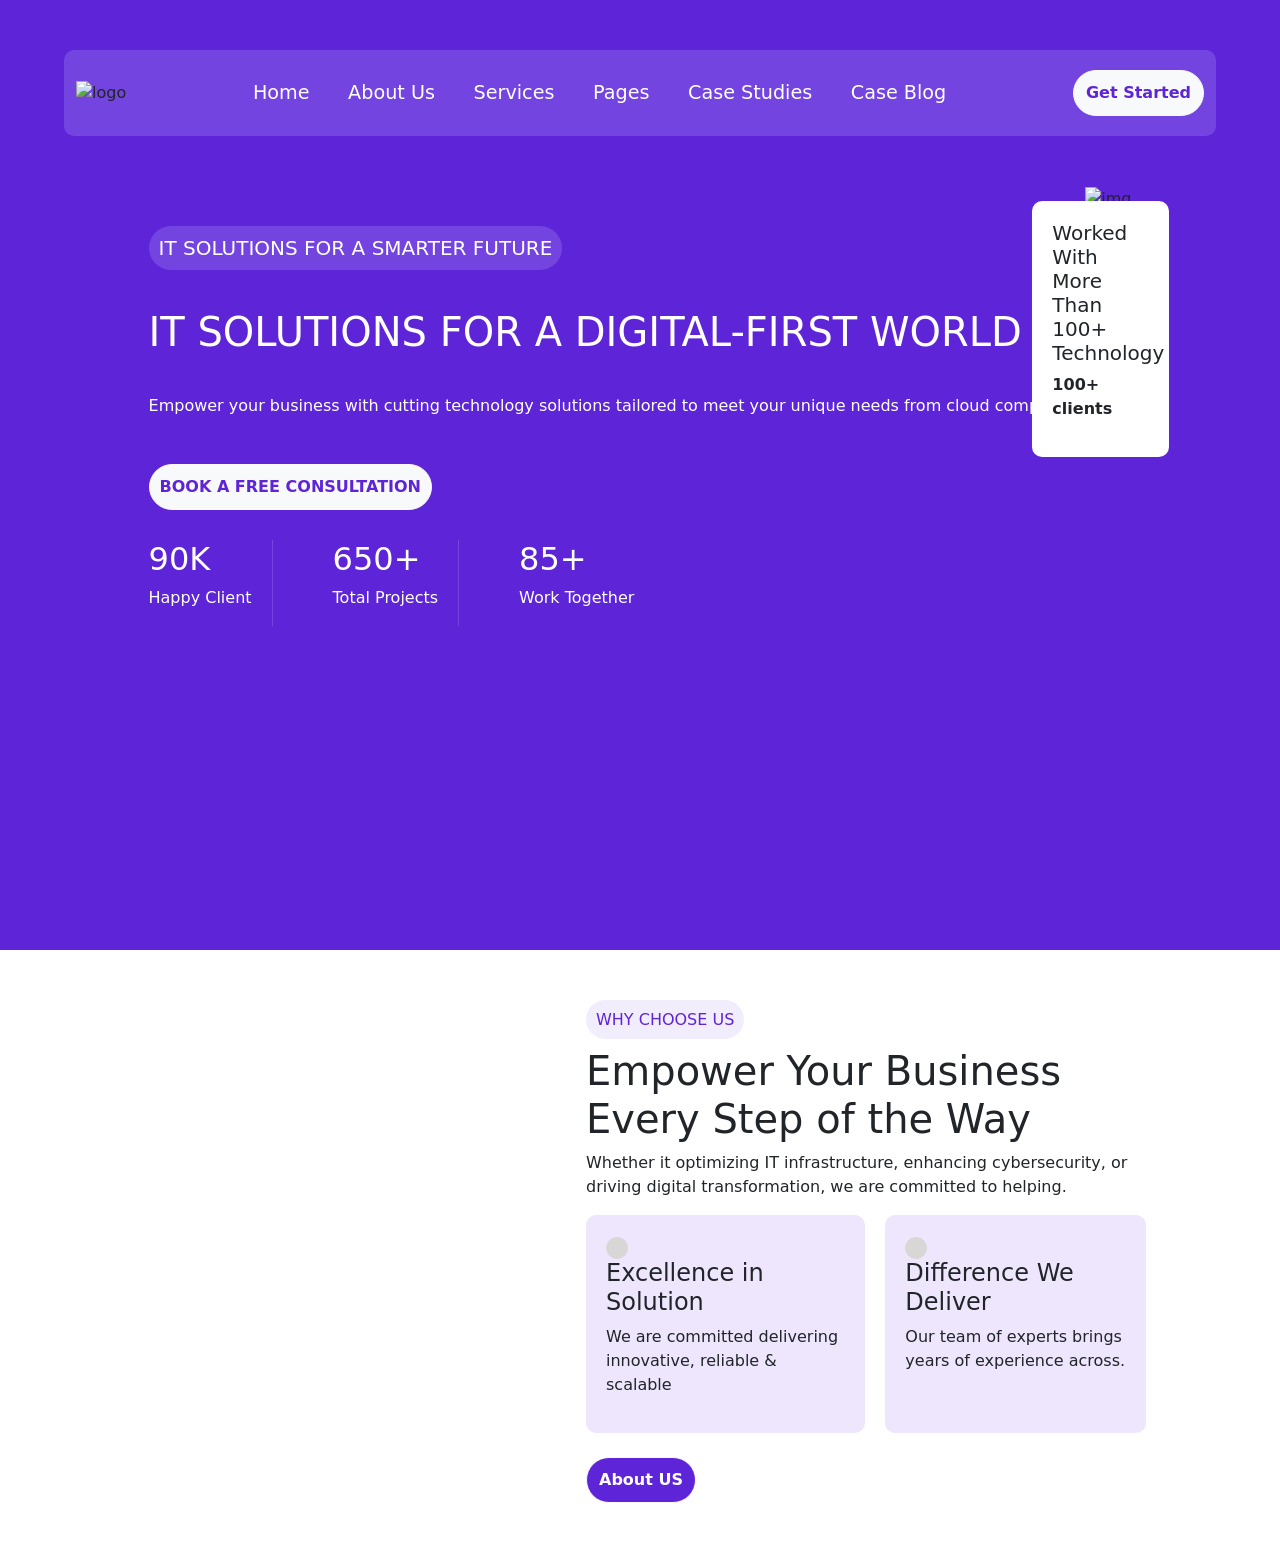
==== index.html @ 39d965d8 "initilized 2 section of home page completed" ====
<!doctype html>
<html lang="en">
  <head>
    <meta charset="UTF-8" />
    <meta name="viewport" content="width=device-width, initial-scale=1.0" />
    <title>O-Tech</title>
    <link
      rel="stylesheet"
      href="https://cdn.jsdelivr.net/npm/bootstrap@5.3.8/dist/css/bootstrap.min.css"
    />
    <link rel="stylesheet" href="styles.css" />
    <link
      rel="stylesheet"
      href="https://cdnjs.cloudflare.com/ajax/libs/font-awesome/7.0.1/css/all.min.css"
      integrity="sha512-2SwdPD6INVrV/lHTZbO2nodKhrnDdJK9/kg2XD1r9uGqPo1cUbujc+IYdlYdEErWNu69gVcYgdxlmVmzTWnetw=="
      crossorigin="anonymous"
      referrerpolicy="no-referrer"
    />
  </head>
  <body>
    <section id="NavbarHome">
      <nav class="navbar navbar-expand-lg navbar-dark">
        <div class="container-fluid">
          <img
            src="https://html.vikinglab.agency/otech/assets/img/logo/vl-logo-1.1.png"
            alt="logo"
          />
          <button
            class="navbar-toggler"
            type="button"
            data-bs-toggle="collapse"
            data-bs-target="#navbarSupportedContent"
            aria-controls="navbarSupportedContent"
            aria-expanded="false"
            aria-label="Toggle navigation"
          >
            <span class="navbar-toggler-icon"></span>
          </button>
          <div class="collapse navbar-collapse" id="navbarSupportedContent">
            <ul class="navbar-nav mx-auto mb-2 mb-lg-0">
              <li class="nav-item">
                <a class="nav-link active" aria-current="page" href="#">Home</a>
              </li>
              <li class="nav-item">
                <a class="nav-link active" aria-current="page" href="#"
                  >About Us</a
                >
              </li>
              <li class="nav-item">
                <a class="nav-link active" aria-current="page" href="#"
                  >Services</a
                >
              </li>
              <li class="nav-item">
                <a class="nav-link active" aria-current="page" href="#"
                  >Pages</a
                >
              </li>
              <li class="nav-item">
                <a class="nav-link active" aria-current="page" href="#"
                  >Case Studies</a
                >
              </li>
              <li class="nav-item">
                <a class="nav-link active" aria-current="page" href="#"
                  >Case Blog</a
                >
              </li>
            </ul>
            <button class="btn btn-light">
              Get Started <i class="fa-solid fa-up-right-from-square"></i>
            </button>
          </div>
        </div>
      </nav>
      <div id="home">
        <div id="left">
          <h5 id="it">IT SOLUTIONS FOR A SMARTER FUTURE</h5>
          <h1 id="mainheading">IT SOLUTIONS FOR A DIGITAL-FIRST WORLD</h1>
          <p>
            Empower your business with cutting technology solutions tailored to
            meet your unique needs from cloud computing.
          </p>
          <button class="btn btn-light consultation">
            BOOK A FREE CONSULTATION
            <i class="fa-solid fa-up-right-from-square"></i>
          </button>

          <div id="summary">
            <div id="client">
              <h2>90K</h2>
              <p>Happy Client</p>
            </div>
            <div id="project">
              <h2>650+</h2>
              <p>Total Projects</p>
            </div>
            <div id="work">
              <h2>85+</h2>
              <p>Work Together</p>
            </div>
          </div>
        </div>
        <div id="right">
          <div class="position-relative">
            <img
              src="https://html.vikinglab.agency/otech/assets/img/banner/vl-hero-4.1.png"
              alt="img"
            />
            <span
              class="position-absolute start-50 translate-middle-x"
              style="top: 60%"
            >
              <div id="fixed">
                <h5 class="AbsoluteTxt">
                  Worked With More Than 100+ Technology
                </h5>
                <div id="detailabsolute">
                  <div>
                    <img
                      src="https://html.vikinglab.agency/otech/assets/img/banner/vl-hero-group.png"
                      id="absoluteImg"
                      alt=""
                    />
                  </div>
                  <div><p class="AbsoluteTxt">100+ clients</p></div>
                </div>
              </div>
            </span>
          </div>
        </div>
      </div>
    </section>
    <section id="choose">
      <div id="leftSec">
        <img
          src="https://html.vikinglab.agency/otech/assets/img/about/vl-about-4.1.png" class="leftimg"
          alt=""
        />
      </div>
      <div id="rightSec">
        <h6 id="headindchoose">WHY CHOOSE US</h6>
        <h1>Empower Your Business Every Step of the Way</h1>
        <p>
          Whether it optimizing IT infrastructure, enhancing cybersecurity, or
          driving digital transformation, we are committed to helping.
        </p>
        <div id="choosetxt">
          <div id="exe">
            <img
              src="https://html.vikinglab.agency/otech/assets/img/icons/vl-ser-ic-4.1.svg" class="chooseimg"
              alt=""
            />
            <h4>Excellence in Solution</h4>
            <p>We are committed delivering innovative, reliable & scalable</p>
          </div>
          <div id="deliver">
            <img
              src="https://html.vikinglab.agency/otech/assets/img/icons/vl-ser-ic-4.2.svg" class="chooseimg"        
              alt=""
            />
            <h4>Difference We Deliver</h4>
            <p>Our team of experts brings years of experience across.</p>
          </div>
        </div>
        <button class="btn btn-light text-white aboutusbtn mt-4">
          About US
          <i class="fa-solid fa-up-right-from-square"></i>
        </button>
      </div>
    </section>

    <script src="https://cdn.jsdelivr.net/npm/bootstrap@5.3.8/dist/js/bootstrap.bundle.min.js"></script>
  </body>
</html>
---- styles.css ----
* {
  margin: 0px;
  padding: 0px;
  box-sizing: border-box;
}
body {
  background-color: rgb(94, 37, 216);
}
#NavbarHome {
  height: 100vh;
}
.nav-link.active {
  color: white !important;
}
.navbar {
  /* border: 1px solid red; */
  margin: 50px auto;
  width: 90%;
  background-color: rgb(115, 68, 224);
  border-radius: 10px;
  padding: 20px 0px;
}
ul {
  /* border: 1px solid rgb(255, 78, 196); */
  width: 70%;
  display: flex;
  justify-content: space-evenly;
  font-size: larger;
  font-weight: 30px;
}
/* .btn.btn-light {
  color: rgb(94, 37, 216);
  border-radius: 30px;
  padding-top: 10px;
  padding-bottom: 10px;
  font-weight: bolder;
}
.btn.btn-light:hover {
  color: white;
  background: linear-gradient(to right, rgb(147, 96, 255), rgb(89, 25, 230));
  border: none;
} */
#right img {
  width: 100%;
  /* display: block; */
}
.btn.btn-light {
  position: relative;
  overflow: hidden;
  color: rgb(94, 37, 216);
  border-radius: 30px;
  padding-top: 10px;
  padding-bottom: 10px;
  font-weight: bolder;
  z-index: 1;
}

.btn.btn-light::before {
  content: "";
  position: absolute;
  top: 0;
  left: 50%;
  width: 0%;
  height: 100%;
  background: linear-gradient(to right, rgb(147, 96, 255), rgb(89, 25, 230));
  transition: all 0.5s ease;
  transform: translateX(-50%);
  z-index: -1;
}

.btn.btn-light:hover::before {
  width: 100%;
}

.btn.btn-light:hover {
  color: white;
  border: none;
}

#left {
  color: white;
  padding-top: 40px;
  /* width: 50%; */
}
#summary {
  display: flex;
  gap: 60px;
}
#client,
#project {
  padding-right: 20px;
  border-right: 1px solid rgb(115, 68, 224);
}
#home {
  display: flex;
  /* border: 1px solid yellow; */
  width: 90%;
  max-width: 1200px;
  margin: auto;
  justify-content: center;
  /* flex-wrap: wrap; */
  /* align-items: center; */
}
#it {
  background-color: rgb(115, 68, 224);
  max-width: fit-content;
  padding: 10px;
  border-radius: 40px;
}
#mainheading {
  padding: 30px 0px;
}
.consultation {
  margin: 30px 0px;
  padding: 10px;
}
#fixed {
  background-color: white;
  width: 90%;
  /* min-width: 300px; */
  height: auto;
  padding: 20px;
  border-radius: 10px;
}
/* .position-relative{
    border: 2px solid white;
} */
#detailabsolute {
  display: flex;
  justify-content: space-around;
  align-items: flex-end;
  /* border: 2px solid red; */
  font-weight: bolder;
}
@media (min-width: 320px) and (max-width: 642px) {
  .navbar {
    margin: 20px auto;
    width: 90%;
    padding: 10px 0px;
  }
  #home {
    width: 100%;
    flex-wrap: wrap;
  }
  #right img {
    max-width: 100%;
    height: auto;
    display: block;
  }
  #left {
    padding-top: 20px;
    padding-left: 50px;
    padding-right: 20px;
  }
  #it {
    font-size: small;
    margin-right: 20px;
  }
  .consultation {
    font-size: small;
  }
  #summary {
    display: flex;
    gap: 30px;
  }
  #fixed {
    width: 200px;
    padding: 15px;
    border-radius: 10px;
  }
  .AbsoluteTxt {
    font-size: smaller;
  }
  #absoluteImg {
    width: 100px;
  }
  #client,
  #project {
    padding-right: 0px;
  }
}
@media (min-width: 642px) and (max-width: 768px) {
  #right img {
    max-width: 400px;
    height: auto;
    display: block;
  }
  .navbar {
    margin: 10px auto;
  }
  #it {
    font-size: 15px;
  }
  #mainheading {
    padding: 10px 0px;
  }
  .consultation {
    margin: 20px 0px;
  }
  #summary {
    gap: 40px;
  }
  #left {
    /* border: 2px solid white; */
    min-width: 50%;
  }
  #right {
    /* border: 2px solid red; */
    min-width: 50%;
  }
  #home {
    justify-content: center;
  }
  #fixed {
    width: 10px;
    padding: 15px;
    border-radius: 10px;
  }
  .AbsoluteTxt {
    font-size: smaller;
  }
  #absoluteImg {
    width: 10px;
  }
}

@media (max-width: 1024px) and (min-width: 642px) {
  ul {
    font-size: large;
  }
  #it {
    font-size: 15px;
  }
  #home {
    padding-left: 40px;
  }
  #right img {
    max-width: 450px;
    height: auto;
    display: block;
  }
  #fixed {
    width: 250px;
    padding: 15px;
    border-radius: 10px;
  }
  .AbsoluteTxt {
    font-size: smaller;
  }
  #absoluteImg {
    width: 100px;
  }
}
#chooseus {
  background-color: white;
}
#headingchoose {
  max-width: fit-content;
  color: rgb(115, 68, 224);
  background-color: rgb(241, 237, 252);
}
#chooseus {
  display: flex;
  justify-content: center;
  /* max-width: 80%; */
}
#choose {
  background-color: white;
  display: flex;
  padding: 20px;
  gap: 40px;
}
#leftSec{
    width: 40%;
    /* border: 1px solid red; */
    display: flex;
    justify-content: flex-end;
}
#rightSec{
    padding: 30px;
    width: 50%;
    /* border: 1px solid yellow; */
}
.leftimg {
  width: 400px;
  height: auto;
  border-radius: 20px;
}
#headindchoose{
     color: rgb(94, 37, 216);
     background-color:rgb(242, 237, 253);
     padding: 10px;
     border-radius: 20px;
    max-width: fit-content;
}
#choosetxt{
    display: flex;
    justify-content: space-between;
    gap: 20px;
}
#exe , #deliver{
background-color:  rgb(238, 230, 253);
padding: 20px;
border-radius: 10px;
}
.chooseimg{
    border: 1px solid rgb(216, 215, 214);
    border-radius: 30px;
    padding: 10px;
    background-color: rgb(216, 215, 214);

}
.aboutusbtn{
    background-color:  rgb(94, 37, 216);
}
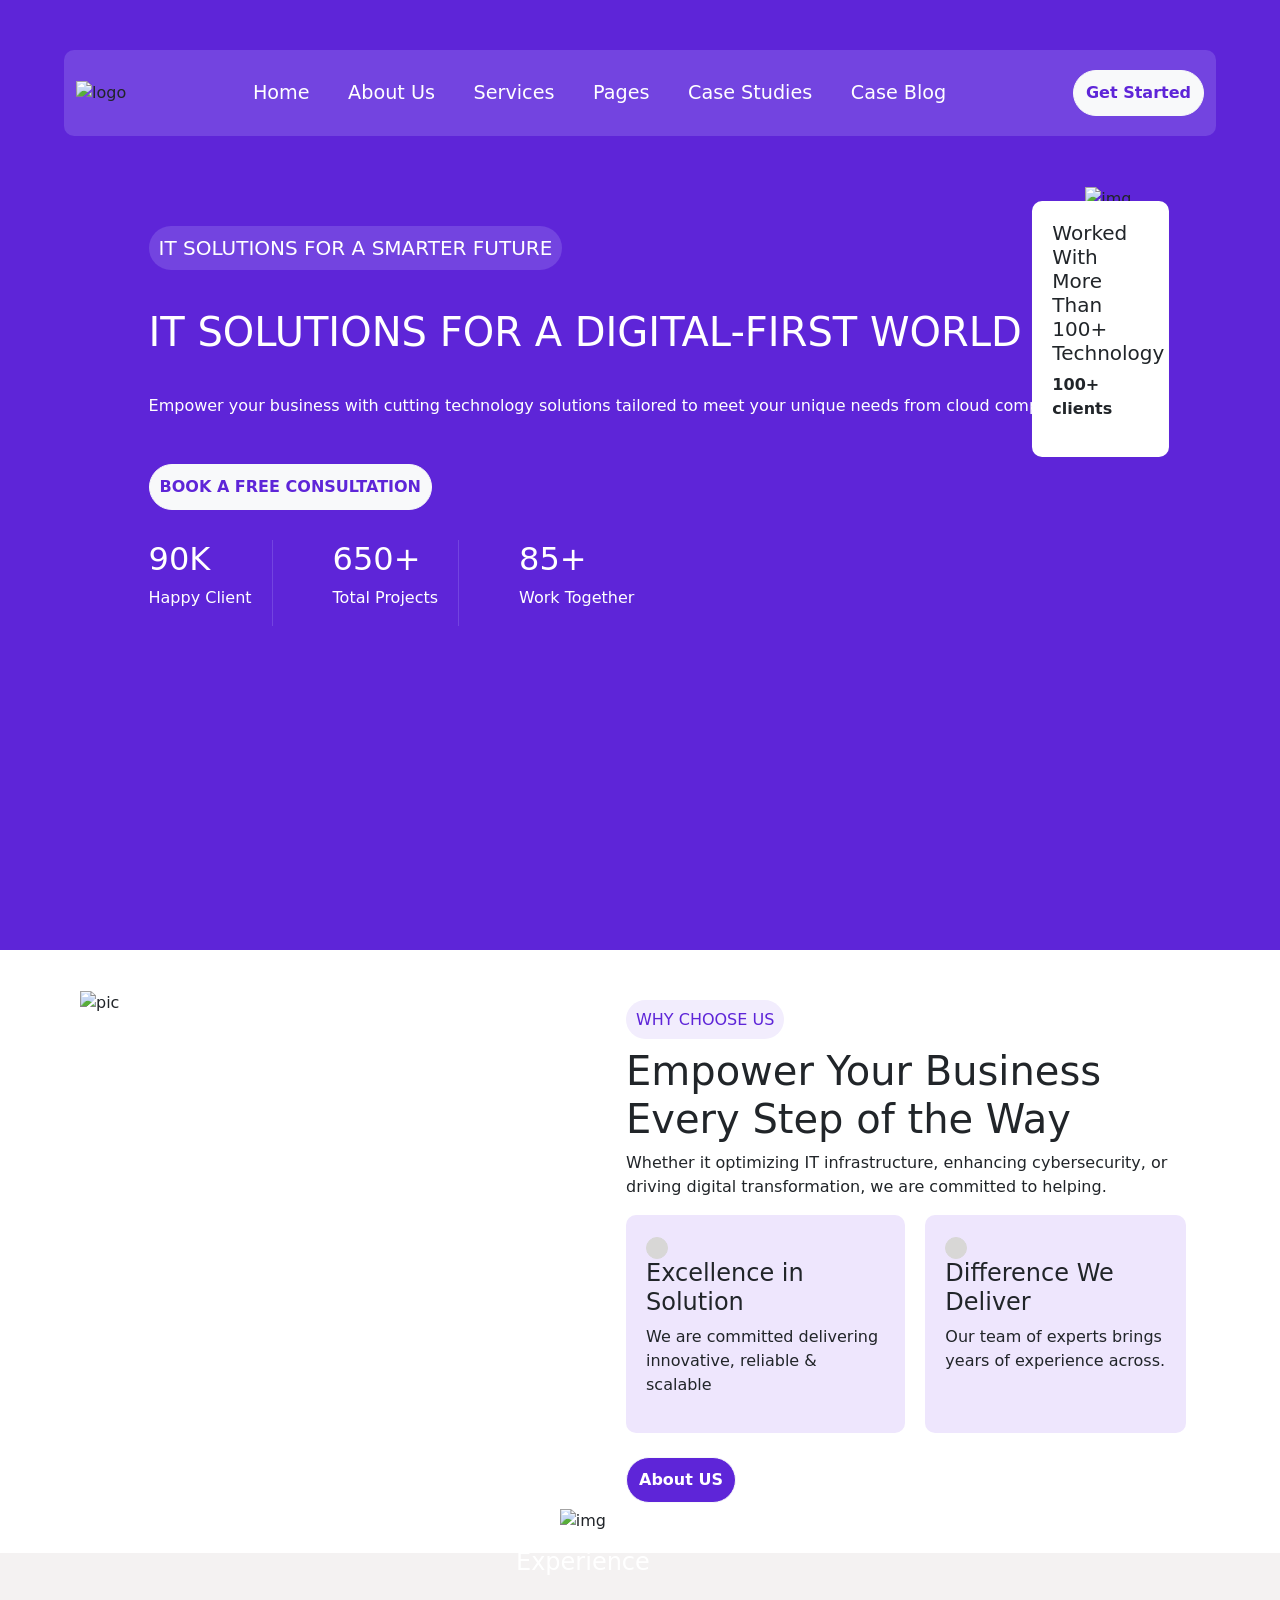
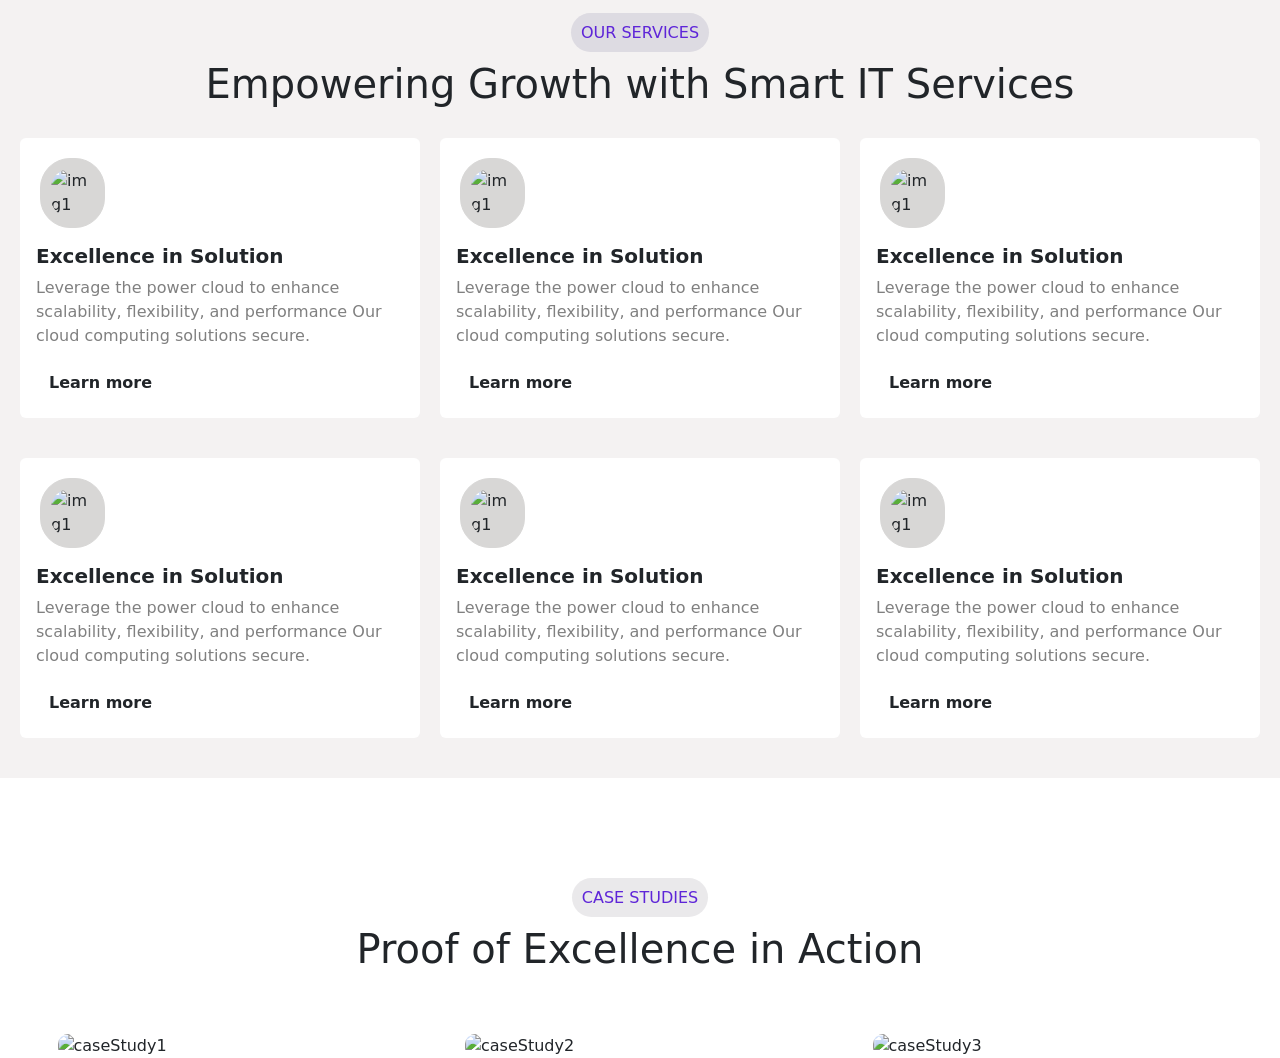
==== commit 51295489: "service section added" ====
--- a/index.html
+++ b/index.html
@@ -132,11 +132,32 @@
       </div>
     </section>
     <section id="choose">
-      <div id="leftSec">
+      <div id="leftSec" class="position-relative">
         <img
-          src="https://html.vikinglab.agency/otech/assets/img/about/vl-about-4.1.png" class="leftimg"
+          src="https://html.vikinglab.agency/otech/assets/img/about/vl-about-4.1.png"
+          class="leftimg"
           alt=""
         />
+        <span class="position-absolute top-0 start-0 small-img"
+          ><img
+            src="https://html.vikinglab.agency/otech/assets/img/about/vl-about-top-sm-4.2.png"
+            alt="pic"
+        /></span>
+        <span class="position-absolute bottom-0 end-0 small-img2">
+          <div class="position-relative">
+            <img
+              src="https://html.vikinglab.agency/otech/assets/img/icons/vl-about-poliogon.svg"
+              alt="img"
+              id="img2"
+            />
+            <h4
+              class="position-absolute top-50 start-50 translate-middle text-white text-center"
+            >
+              <span> <h1 class="text-center">12 +</h1> </span> Years of
+              Experience
+            </h4>
+          </div>
+        </span>
       </div>
       <div id="rightSec">
         <h6 id="headindchoose">WHY CHOOSE US</h6>
@@ -148,7 +169,8 @@
         <div id="choosetxt">
           <div id="exe">
             <img
-              src="https://html.vikinglab.agency/otech/assets/img/icons/vl-ser-ic-4.1.svg" class="chooseimg"
+              src="https://html.vikinglab.agency/otech/assets/img/icons/vl-ser-ic-4.1.svg"
+              class="chooseimg"
               alt=""
             />
             <h4>Excellence in Solution</h4>
@@ -156,20 +178,456 @@
           </div>
           <div id="deliver">
             <img
-              src="https://html.vikinglab.agency/otech/assets/img/icons/vl-ser-ic-4.2.svg" class="chooseimg"        
+              src="https://html.vikinglab.agency/otech/assets/img/icons/vl-ser-ic-4.2.svg"
+              class="chooseimg"
               alt=""
             />
             <h4>Difference We Deliver</h4>
             <p>Our team of experts brings years of experience across.</p>
           </div>
         </div>
-        <button class="btn btn-light text-white aboutusbtn mt-4">
-          About US
-          <i class="fa-solid fa-up-right-from-square"></i>
-        </button>
+        <div id="abtbtn">
+          <button class="btn btn-light text-white aboutusbtn mt-4">
+            About US
+            <i class="fa-solid fa-up-right-from-square"></i>
+          </button>
+        </div>
       </div>
     </section>
 
+    <section id="service">
+      <div id="uppersec">
+        <h6 id="headingservice">OUR SERVICES</h6>
+      </div>
+      <h1 id="serviceheading">Empowering Growth with Smart IT Services</h1>
+      <div id="servicecard">
+        <div class="card" style="width: 25rem">
+          <img
+            src="https://html.vikinglab.agency/otech/assets/img/icons/vl-ser-ic-4.11.svg"
+            class="chooseimg"
+            id="serviceimg"
+            alt="img1"
+          />
+          <div class="card-body">
+            <h5 class="card-title">Excellence in Solution</h5>
+            <p class="card-text">
+              Leverage the power cloud to enhance scalability, flexibility, and
+              performance Our cloud computing solutions secure.
+            </p>
+            <a href="#" class="btn" id="btn-learn"
+              >Learn more <i class="fa-solid fa-arrow-trend-up"></i>
+            </a>
+          </div>
+        </div>
+        <div class="card" style="width: 25rem">
+          <img
+            src="https://html.vikinglab.agency/otech/assets/img/icons/vl-ser-ic-4.22.svg"
+            class="chooseimg"
+            id="serviceimg"
+            alt="img1"
+          />
+          <div class="card-body">
+            <h5 class="card-title">Excellence in Solution</h5>
+            <p class="card-text">
+              Leverage the power cloud to enhance scalability, flexibility, and
+              performance Our cloud computing solutions secure.
+            </p>
+            <a href="#" class="btn" id="btn-learn"
+              >Learn more <i class="fa-solid fa-arrow-trend-up"></i>
+            </a>
+          </div>
+        </div>
+        <div class="card" style="width: 25rem">
+          <img
+            src="https://html.vikinglab.agency/otech/assets/img/icons/vl-ser-ic-4.3.svg"
+            class="chooseimg"
+            id="serviceimg"
+            alt="img1"
+          />
+          <div class="card-body">
+            <h5 class="card-title">Excellence in Solution</h5>
+            <p class="card-text">
+              Leverage the power cloud to enhance scalability, flexibility, and
+              performance Our cloud computing solutions secure.
+            </p>
+            <a href="#" class="btn" id="btn-learn"
+              >Learn more <i class="fa-solid fa-arrow-trend-up"></i>
+            </a>
+          </div>
+        </div>
+        <div class="card" style="width: 25rem">
+          <img
+            src="https://html.vikinglab.agency/otech/assets/img/icons/vl-ser-ic-4.4.svg"
+            class="chooseimg"
+            id="serviceimg"
+            alt="img1"
+          />
+          <div class="card-body">
+            <h5 class="card-title">Excellence in Solution</h5>
+            <p class="card-text">
+              Leverage the power cloud to enhance scalability, flexibility, and
+              performance Our cloud computing solutions secure.
+            </p>
+            <a href="#" class="btn" id="btn-learn"
+              >Learn more <i class="fa-solid fa-arrow-trend-up"></i>
+            </a>
+          </div>
+        </div>
+        <div class="card" style="width: 25rem">
+          <img
+            src="https://html.vikinglab.agency/otech/assets/img/icons/vl-ser-ic-4.5.svg"
+            class="chooseimg"
+            id="serviceimg"
+            alt="img1"
+          />
+          <div class="card-body">
+            <h5 class="card-title">Excellence in Solution</h5>
+            <p class="card-text">
+              Leverage the power cloud to enhance scalability, flexibility, and
+              performance Our cloud computing solutions secure.
+            </p>
+            <a href="#" class="btn" id="btn-learn"
+              >Learn more <i class="fa-solid fa-arrow-trend-up"></i>
+            </a>
+          </div>
+        </div>
+        <div class="card" style="width: 25rem">
+          <img
+            src="https://html.vikinglab.agency/otech/assets/img/icons/vl-ser-ic-4.6.svg"
+            class="chooseimg"
+            id="serviceimg"
+            alt="img1"
+          />
+          <div class="card-body">
+            <h5 class="card-title">Excellence in Solution</h5>
+            <p class="card-text">
+              Leverage the power cloud to enhance scalability, flexibility, and
+              performance Our cloud computing solutions secure.
+            </p>
+            <a href="#" class="btn" id="btn-learn"
+              >Learn more <i class="fa-solid fa-arrow-trend-up"></i>
+            </a>
+          </div>
+        </div>
+      </div>
+    </section>
+    <section id="case-study">
+      <div id="uppersec">
+        <h6 id="headingcase">CASE STUDIES</h6>
+      </div>
+      <h1 id="caseheading">Proof of Excellence in Action</h1>
+      <div id="carouselExample" class="carousel slide">
+        <div class="carousel-inner">
+          <div class="carousel-item active">
+            <div class="d-flex case-card">
+              <div id="card1">
+                <div class="position-relative">
+                  <img
+                    src="https://html.vikinglab.agency/otech/assets/img/studies/vl-studies-2.1.png"
+                    class="img-fluid"
+                    alt="caseStudy1"
+                  />
+                  <span
+                    ><button
+                      class="position-absolute bottom-0 start-50 translate-middle btn-case"
+                    >
+                      Seamless Cloud Migration
+                    </button></span
+                  >
+                  <span>
+                    <button
+                      class="position-absolute top-50 start-50 translate-middle read-btn"
+                    >
+                      <i class="fa-solid fa-arrow-trend-up read-more fs-1">
+                        <div class="read-txt">Read More</div></i
+                      >
+                    </button>
+                  </span>
+                </div>
+              </div>
+              <div id="card2">
+                <div class="position-relative">
+                  <img
+                    src="https://html.vikinglab.agency/otech/assets/img/studies/vl-studies-2.2.png"
+                    class="img-fluid"
+                    alt="caseStudy2"
+                  />
+                  <span
+                    ><button
+                      class="position-absolute bottom-0 start-50 translate-middle btn-case"
+                    >
+                      Seamless Cloud Migration
+                    </button></span
+                  >
+                  <span>
+                    <button
+                      class="position-absolute top-50 start-50 translate-middle read-btn"
+                    >
+                      <i class="fa-solid fa-arrow-trend-up read-more fs-1">
+                        <div class="read-txt">Read More</div></i
+                      >
+                    </button>
+                  </span>
+                </div>
+              </div>
+              <div id="card3">
+                <div class="position-relative">
+                  <img
+                    src="https://html.vikinglab.agency/otech/assets/img/studies/vl-studies-2.3.png"
+                    class="img-fluid"
+                    alt="caseStudy3"
+                  />
+                  <span
+                    ><button
+                      class="position-absolute bottom-0 start-50 translate-middle btn-case"
+                    >
+                      Seamless Cloud Migration
+                    </button></span
+                  >
+                  <span>
+                    <button
+                      class="position-absolute top-50 start-50 translate-middle read-btn"
+                    >
+                      <i class="fa-solid fa-arrow-trend-up read-more fs-1">
+                        <div class="read-txt">Read More</div></i
+                      >
+                    </button>
+                  </span>
+                </div>
+              </div>
+            </div>
+          </div>
+          <div class="carousel-item">
+            <div class="d-flex case-card">
+              <div id="card4">
+                <div class="position-relative">
+                  <img
+                    src="https://html.vikinglab.agency/otech/assets/img/studies/vl-studies-2.3.png"
+                    class="img-fluid"
+                    alt="caseStudy1"
+                  />
+                  <span
+                    ><button
+                      class="position-absolute bottom-0 start-50 translate-middle btn-case"
+                    >
+                      Seamless Cloud Migration
+                    </button></span
+                  >
+                  <span>
+                    <button
+                      class="position-absolute top-50 start-50 translate-middle read-btn"
+                    >
+                      <i class="fa-solid fa-arrow-trend-up read-more fs-1">
+                        <div class="read-txt">Read More</div></i
+                      >
+                    </button>
+                  </span>
+                </div>
+              </div>
+              <div id="card5">
+                <div class="position-relative">
+                  <img
+                    src="https://html.vikinglab.agency/otech/assets/img/studies/vl-studies-2.2.png"
+                    class="img-fluid"
+                    alt="caseStudy1"
+                  />
+                  <span
+                    ><button
+                      class="position-absolute bottom-0 start-50 translate-middle btn-case"
+                    >
+                      Seamless Cloud Migration
+                    </button></span
+                  >
+                  <span>
+                    <button
+                      class="position-absolute top-50 start-50 translate-middle read-btn"
+                    >
+                      <i class="fa-solid fa-arrow-trend-up read-more fs-1">
+                        <div class="read-txt">Read More</div></i
+                      >
+                    </button>
+                  </span>
+                </div>
+              </div>
+              <div id="card6">
+                <div class="position-relative">
+                  <img
+                    src="https://html.vikinglab.agency/otech/assets/img/studies/vl-studies-2.1.png"
+                    class="img-fluid"
+                    alt="caseStudy1"
+                  />
+                  <span
+                    ><button
+                      class="position-absolute bottom-0 start-50 translate-middle btn-case"
+                    >
+                      Seamless Cloud Migration
+                    </button></span
+                  >
+                  <span>
+                    <button
+                      class="position-absolute top-50 start-50 translate-middle read-btn"
+                    >
+                      <i class="fa-solid fa-arrow-trend-up read-more fs-1">
+                        <div class="read-txt">Read More</div></i
+                      >
+                    </button>
+                  </span>
+                </div>
+              </div>
+            </div>
+          </div>
+        </div>
+        <button
+          class="carousel-control-prev"
+          type="button"
+          data-bs-target="#carouselExample"
+          data-bs-slide="prev"
+        >
+          <i class="fa-solid fa-arrow-left fs-1 arrow"></i>
+        </button>
+        <button
+          class="carousel-control-next"
+          type="button"
+          data-bs-target="#carouselExample"
+          data-bs-slide="next"
+        >
+          <i class="fa-solid fa-arrow-right fs-1 arrow"></i>
+        </button>
+      </div>
+    </section>
+    <!-- <section id="Testimonial">
+      <div id="content-test">
+        <div id="left-test">
+          <h6 id="it" class="text-light">Testimonial</h6>
+          <h1 id="testheading" class="text-light">
+            Our Success is a Measured by Are Satisfaction
+          </h1>
+        </div>
+        <div id="right-test">
+          <div id="testimonialCarousel" class="carousel slide">
+            <div class="carousel-inner">
+              <div class="carousel-item active">
+                <div class="d-flex gap-5">
+                  <div id="card1">
+                    <div class="card">
+                      <div class="card-body">
+                        <h5 class="card-title">
+                          <i class="fa-solid fa-star"></i
+                          ><i class="fa-solid fa-star"></i
+                          ><i class="fa-solid fa-star"></i
+                          ><i class="fa-solid fa-star"></i
+                          ><i class="fa-solid fa-star"></i>
+                        </h5>
+                        <p class="card-text">
+                          This is a wider card with supporting text below as a
+                          natural lead-in to additional content. This content is
+                          a little bit longer.
+                        </p>
+                        <p class="card-text">
+                          <small class="text-body-secondary"
+                            >Last updated 3 mins ago</small
+                          >
+                        </p>
+                      </div>
+                      <img
+                        src="https://html.vikinglab.agency/otech/assets/img/testimonial/vl-testimonial-1.2.png"
+                        class="card-img-bottom"
+                        alt="..."
+                      />
+                    </div>
+                  </div>
+                  <div id="card2">
+                    <div class="card">
+                      <div class="card-body">
+                        <h5 class="card-title">
+                          <i class="fa-solid fa-star"></i
+                          ><i class="fa-solid fa-star"></i
+                          ><i class="fa-solid fa-star"></i
+                          ><i class="fa-solid fa-star"></i
+                          ><i class="fa-solid fa-star"></i>
+                        </h5>
+                        <p class="card-text">
+                          This is a wider card with supporting text below as a
+                          natural lead-in to additional content. This content is
+                          a little bit longer.
+                        </p>
+                        <p class="card-text">
+                          <small class="text-body-secondary"
+                            >Last updated 3 mins ago</small
+                          >
+                        </p>
+                      </div>
+                      <img
+                        src="https://html.vikinglab.agency/otech/assets/img/testimonial/vl-testimonial-1.1.png"
+                        class="card-img-bottom"
+                        alt="..."
+                      />
+                    </div>
+                  </div>
+                </div>
+              </div>
+              <div class="carousel-item">
+                <div class="d-flex case-card">
+                  <div id="card4">
+                    <div class="card">
+                      <div class="card-body">
+                        <h5 class="card-title">Card title</h5>
+                        <p class="card-text">
+                          This is a wider card with supporting text below as a
+                          natural lead-in to additional content. This content is
+                          a little bit longer.
+                        </p>
+                        <p class="card-text">
+                          <small class="text-body-secondary"
+                            >Last updated 3 mins ago</small
+                          >
+                        </p>
+                      </div>
+                      <img src="..." class="card-img-bottom" alt="..." />
+                    </div>
+                  </div>
+                  <div id="card5">
+                    <div class="card">
+                      <div class="card-body">
+                        <h5 class="card-title">Card title</h5>
+                        <p class="card-text">
+                          This is a wider card with supporting text below as a
+                          natural lead-in to additional content. This content is
+                          a little bit longer.
+                        </p>
+                        <p class="card-text">
+                          <small class="text-body-secondary"
+                            >Last updated 3 mins ago</small
+                          >
+                        </p>
+                      </div>
+                      <img src="..." class="card-img-bottom" alt="..." />
+                    </div>
+                  </div>
+                </div>
+              </div>
+            </div>
+            <button
+              class="carousel-control-prev"
+              type="button"
+              data-bs-target="#testimonialCarousel"
+              data-bs-slide="prev"
+            >
+              <i class="fa-solid fa-arrow-left fs-1 arrow"></i>
+            </button>
+            <button
+              class="carousel-control-next"
+              type="button"
+              data-bs-target="#testimonialCarousel"
+              data-bs-slide="next"
+            >
+              <i class="fa-solid fa-arrow-right fs-1 arrow"></i>
+            </button>
+          </div>
+        </div>
+      </div>
+    </section>
+ -->
     <script src="https://cdn.jsdelivr.net/npm/bootstrap@5.3.8/dist/js/bootstrap.bundle.min.js"></script>
   </body>
 </html>
--- a/styles.css
+++ b/styles.css
@@ -133,6 +133,9 @@
   font-weight: bolder;
 }
 @media (min-width: 320px) and (max-width: 642px) {
+  #NavbarHome {
+    height: auto;
+  }
   .navbar {
     margin: 20px auto;
     width: 90%;
@@ -166,7 +169,6 @@
   #fixed {
     width: 200px;
     padding: 15px;
-    border-radius: 10px;
   }
   .AbsoluteTxt {
     font-size: smaller;
@@ -178,7 +180,76 @@
   #project {
     padding-right: 0px;
   }
-}
+  #leftSec {
+    min-width: 100%;
+    /* border: 1px solid red; */
+    /* overflow: hidden; */
+    border-radius: 5px;
+    margin-left: 10px;
+  }
+  #rightSec {
+    min-width: 100%;
+    /* border: 1px solid yellow; */
+  }
+  .leftimg {
+    max-width: 300px;
+    border-radius: 10px !important;
+  }
+  .small-img {
+    display: none;
+  }
+  .small-img2 {
+    bottom: 0 !important;
+    left: 50% !important;
+    right: auto !important;
+    transform: translateX(-50%);
+  }
+  #img2 {
+    height: 200px !important;
+  }
+  #abtbtn {
+    text-align: center;
+  }
+  .card {
+    margin-bottom: 40px;
+    margin-left: 20px;
+    margin-right: 20px;
+    border: none;
+  }
+    #choosetxt{
+      flex-wrap: wrap !important;
+  }
+
+  .img-fluid{
+    width: 200px;
+  }
+  #card1, #card2, #card3, #card4, #card5, #card6{
+    /* border: 3px solid red; */
+    display: flex;
+    justify-content: center !important;
+    margin-bottom: 10px;
+  }
+  .btn-case{
+    font-size: smaller !important;
+    padding: 10px !important;
+  }
+  
+}
+@media (min-width: 375px) and (max-width: 643px) {
+  #leftSec {
+    margin-left: 0px;
+    /* padding-right: 20px !important; */
+    display: flex;
+    justify-content: center !important;
+    /* border: 1px solid red; */
+  }
+  .small-img2 {
+    /* border: 1px solid red; */
+    display: flex;
+    justify-content: center;
+  }
+}
+
 @media (min-width: 642px) and (max-width: 768px) {
   #right img {
     max-width: 400px;
@@ -224,6 +295,36 @@
   }
 }
 
+@media (max-width: 858px) and (min-width: 768px) {
+  #rightSec {
+    /* padding: 30px; */
+    /* border: 1px solid red; */
+    min-width: 100%;
+    /* border: 1px solid yellow; */
+  }
+  #leftSec {
+    min-width: 100%;
+    display: flex;
+    justify-content: center !important;
+    /* border: 1px solid red; */
+    /* overflow: hidden; */
+  }
+  .small-img2 {
+    /* border: 1px solid rgb(3, 22, 119); */
+    /* min-width: 100% !important; */
+    left: 50% !important;
+    /* right: auto !important; */
+    transform: translateX(-50%);
+    display: flex;
+    justify-content: center;
+  }
+  .small-img {
+    display: none;
+  }
+  #choosetxt {
+    flex-wrap: nowrap !important;
+  }
+}
 @media (max-width: 1024px) and (min-width: 642px) {
   ul {
     font-size: large;
@@ -250,6 +351,9 @@
   #absoluteImg {
     width: 100px;
   }
+  .small-img {
+    display: none;
+  }
 }
 #chooseus {
   background-color: white;
@@ -268,48 +372,218 @@
   background-color: white;
   display: flex;
   padding: 20px;
-  gap: 40px;
-}
-#leftSec{
-    width: 40%;
-    /* border: 1px solid red; */
-    display: flex;
-    justify-content: flex-end;
-}
-#rightSec{
-    padding: 30px;
-    width: 50%;
-    /* border: 1px solid yellow; */
+  gap: 80px;
+  flex-wrap: wrap;
+}
+#leftSec {
+  width: 40%;
+  /* border: 1px solid red; */
+  display: flex;
+  justify-content: flex-end;
+}
+#rightSec {
+  padding: 30px;
+  width: 50%;
+  /* border: 1px solid yellow; */
 }
 .leftimg {
   width: 400px;
   height: auto;
   border-radius: 20px;
 }
-#headindchoose{
-     color: rgb(94, 37, 216);
-     background-color:rgb(242, 237, 253);
-     padding: 10px;
-     border-radius: 20px;
-    max-width: fit-content;
-}
-#choosetxt{
-    display: flex;
-    justify-content: space-between;
-    gap: 20px;
-}
-#exe , #deliver{
-background-color:  rgb(238, 230, 253);
-padding: 20px;
-border-radius: 10px;
-}
-.chooseimg{
-    border: 1px solid rgb(216, 215, 214);
-    border-radius: 30px;
-    padding: 10px;
-    background-color: rgb(216, 215, 214);
-
-}
-.aboutusbtn{
-    background-color:  rgb(94, 37, 216);
+#headindchoose {
+  color: rgb(94, 37, 216);
+  background-color: rgb(242, 237, 253);
+  padding: 10px;
+  border-radius: 20px;
+  max-width: fit-content;
+}
+#choosetxt {
+  display: flex;
+  justify-content: space-between;
+  gap: 20px;
+  /* flex-wrap: wrap; */
+}
+#exe,
+#deliver {
+  background-color: rgb(238, 230, 253);
+  padding: 20px;
+  border-radius: 10px;
+}
+.chooseimg {
+  border: 1px solid rgb(216, 215, 214);
+  border-radius: 30px;
+  padding: 10px;
+  background-color: rgb(216, 215, 214);
+}
+.aboutusbtn {
+  background-color: rgb(94, 37, 216);
+}
+.small-img {
+  left: 60px !important;
+  margin-top: 20px;
+}
+.small-img2 {
+  right: -90px !important;
+  margin-top: 60px;
+}
+#img2 {
+  /* max-width: 100%; */
+  width: 230px;
+}
+#leftSec {
+  padding-bottom: 70px;
+}
+#service {
+  background-color: rgb(244, 242, 242);
+  padding-top: 60px;
+}
+#headingservice {
+  color: rgb(94, 37, 216);
+  background-color: rgb(221, 219, 226);
+  padding: 10px;
+  border-radius: 20px;
+  max-width: fit-content;
+}
+#uppersec {
+  display: flex;
+  justify-content: center;
+  /* border: 1px solid red; */
+}
+#serviceheading {
+  text-align: center;
+  margin-bottom: 30px;
+}
+#serviceimg {
+  width: 65px;
+  margin-top: 20px;
+  margin-left: 20px;
+}
+#servicecard {
+  display: flex;
+  justify-content: space-evenly;
+  /* margin-left: 30px;
+  margin-right: 30px; */
+  flex-wrap: wrap;
+}
+.card {
+  margin-bottom: 40px;
+  border: none;
+}
+.card-text {
+  color: gray;
+}
+.card-title {
+  font-weight: bolder;
+}
+#btn-learn {
+  font-weight: bolder;
+}
+#case-study {
+  background-color: white;
+  padding-top: 100px;
+}
+#caseheading {
+  text-align: center;
+  /* font-weight: bolder; */
+  margin-bottom: 60px;
+}
+#headingcase {
+  color: rgb(94, 37, 216);
+  background-color: rgb(234, 233, 235);
+  padding: 10px;
+  border-radius: 20px;
+  max-width: fit-content;
+}
+.case-card {
+  /* border: 1px solid red; */
+  justify-content: space-evenly !important;
+  width: 100%;
+  flex-wrap: wrap;
+}
+#card1,
+#card2,
+#card3,
+#card4,
+#card5,
+#card6 {
+  width: 350px;
+  /* border: 1px solid blue; */
+}
+.btn-case {
+  width: 90%;
+  padding: 15px;
+  border: none;
+  border-radius: 10px;
+  color: rgb(5, 19, 91);
+  font-size: large;
+}
+
+.img-fluid {
+  border-radius: 10px;
+  transition: 0.3s ease;
+}
+
+.img-fluid:hover {
+  filter: brightness(40%);
+}
+.read-more {
+  min-width: fit-content;
+  padding-top: 10px;
+  padding-bottom: 20px;
+  padding-left: 20px;
+  padding-right: 20px;
+  border: none;
+  letter-spacing: 2px;
+  color: rgb(5, 19, 91);
+}
+.read-btn {
+  border: none;
+  border-radius: 50px;
+}
+.read-txt {
+  font-size: 15px !important;
+  color: black !important;
+}
+.read-btn {
+  border: none;
+  border-radius: 50px;
+
+  opacity: 0;
+  transform: translate(-50%, -50%) scale(0);
+
+  transition:
+    opacity 0.4s ease,
+    transform 0.6s ease;
+
+  pointer-events: none;
+}
+
+#card1:hover .read-btn,
+#card2:hover .read-btn,
+#card3:hover .read-btn,
+#card4:hover .read-btn,
+#card5:hover .read-btn,
+#card6:hover .read-btn {
+  opacity: 1;
+  transform: translate(-50%, -50%) scale(1);
+
+  pointer-events: auto;
+}
+.arrow{
+color: white;
+background-color: rgb(5, 19, 91) ;
+border-radius: 30px;
+font-weight: bolder;
+}
+#Testimonial{
+  padding: 50px 100px;
+}
+#content-test{
+  display: flex;
+}
+.card-img-bottom{
+  width: 50px;
+  margin: 20px;
+  border-radius: 20px;
 }
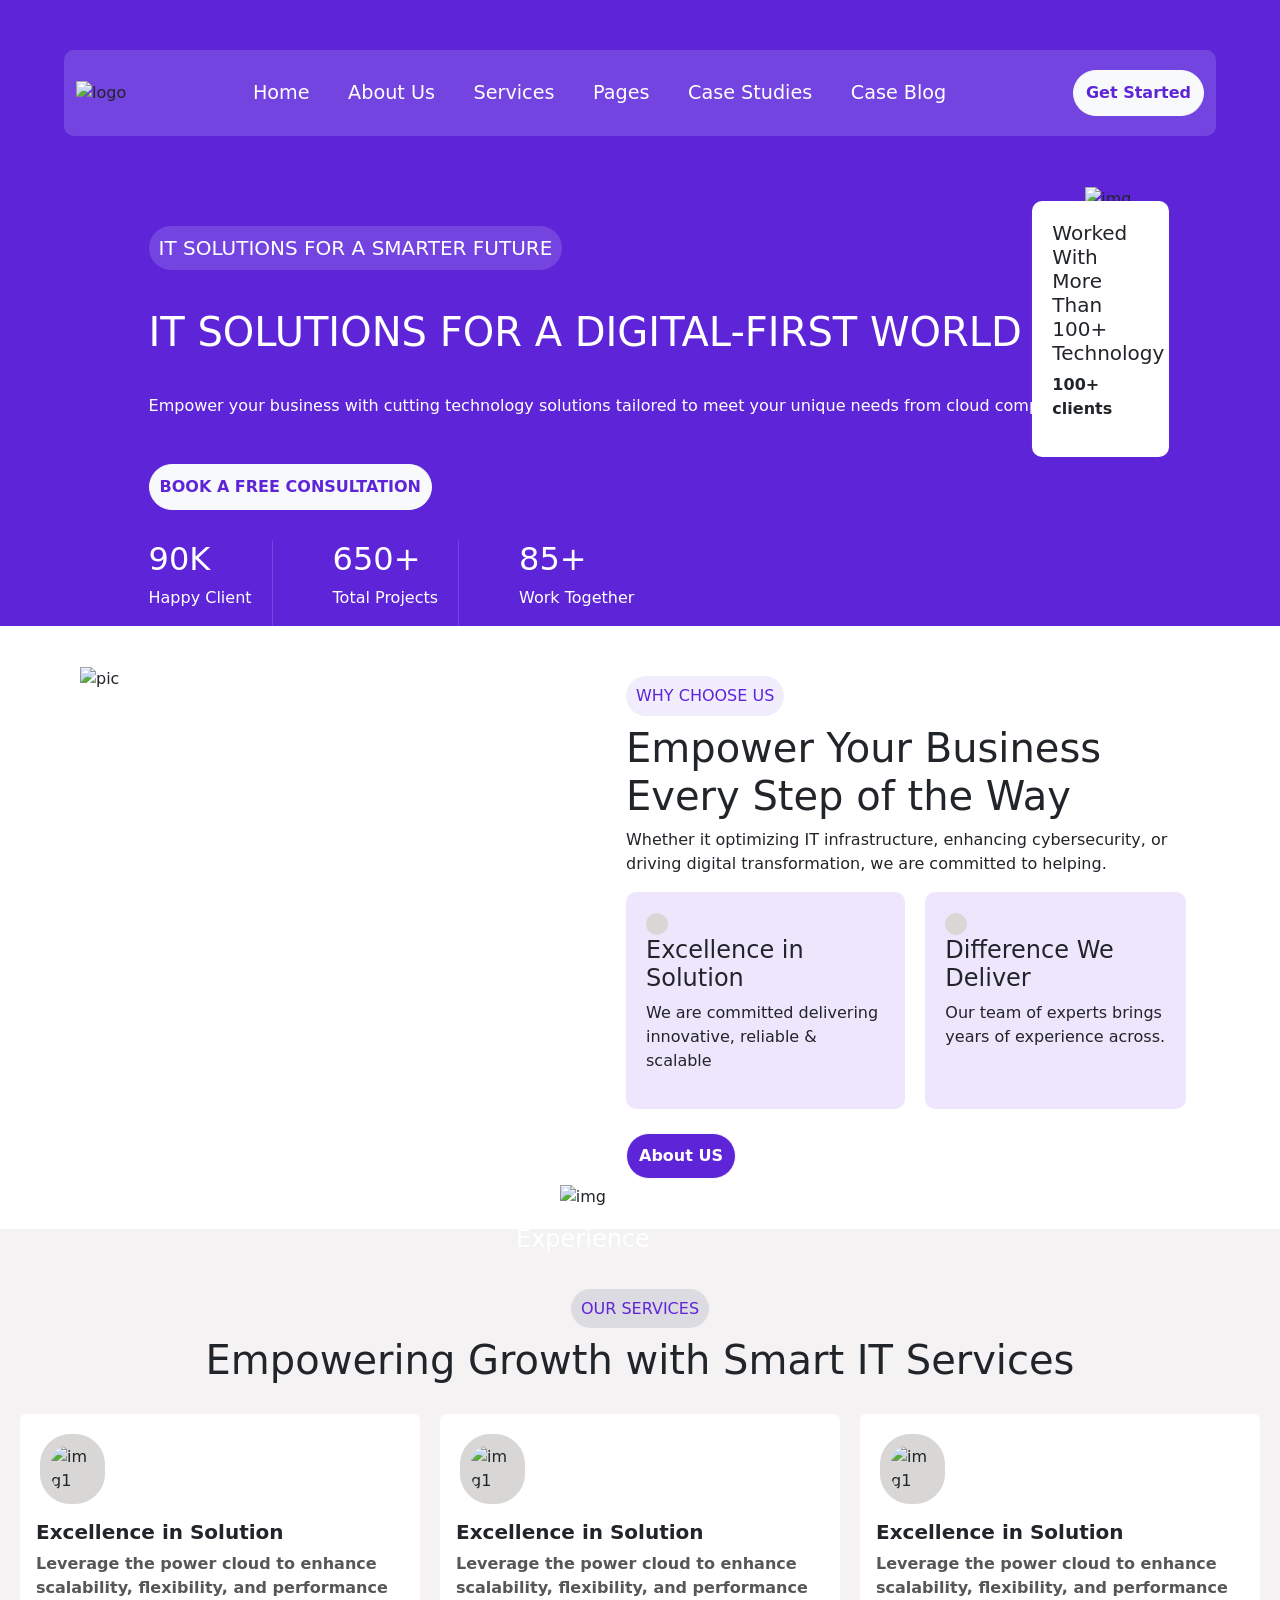
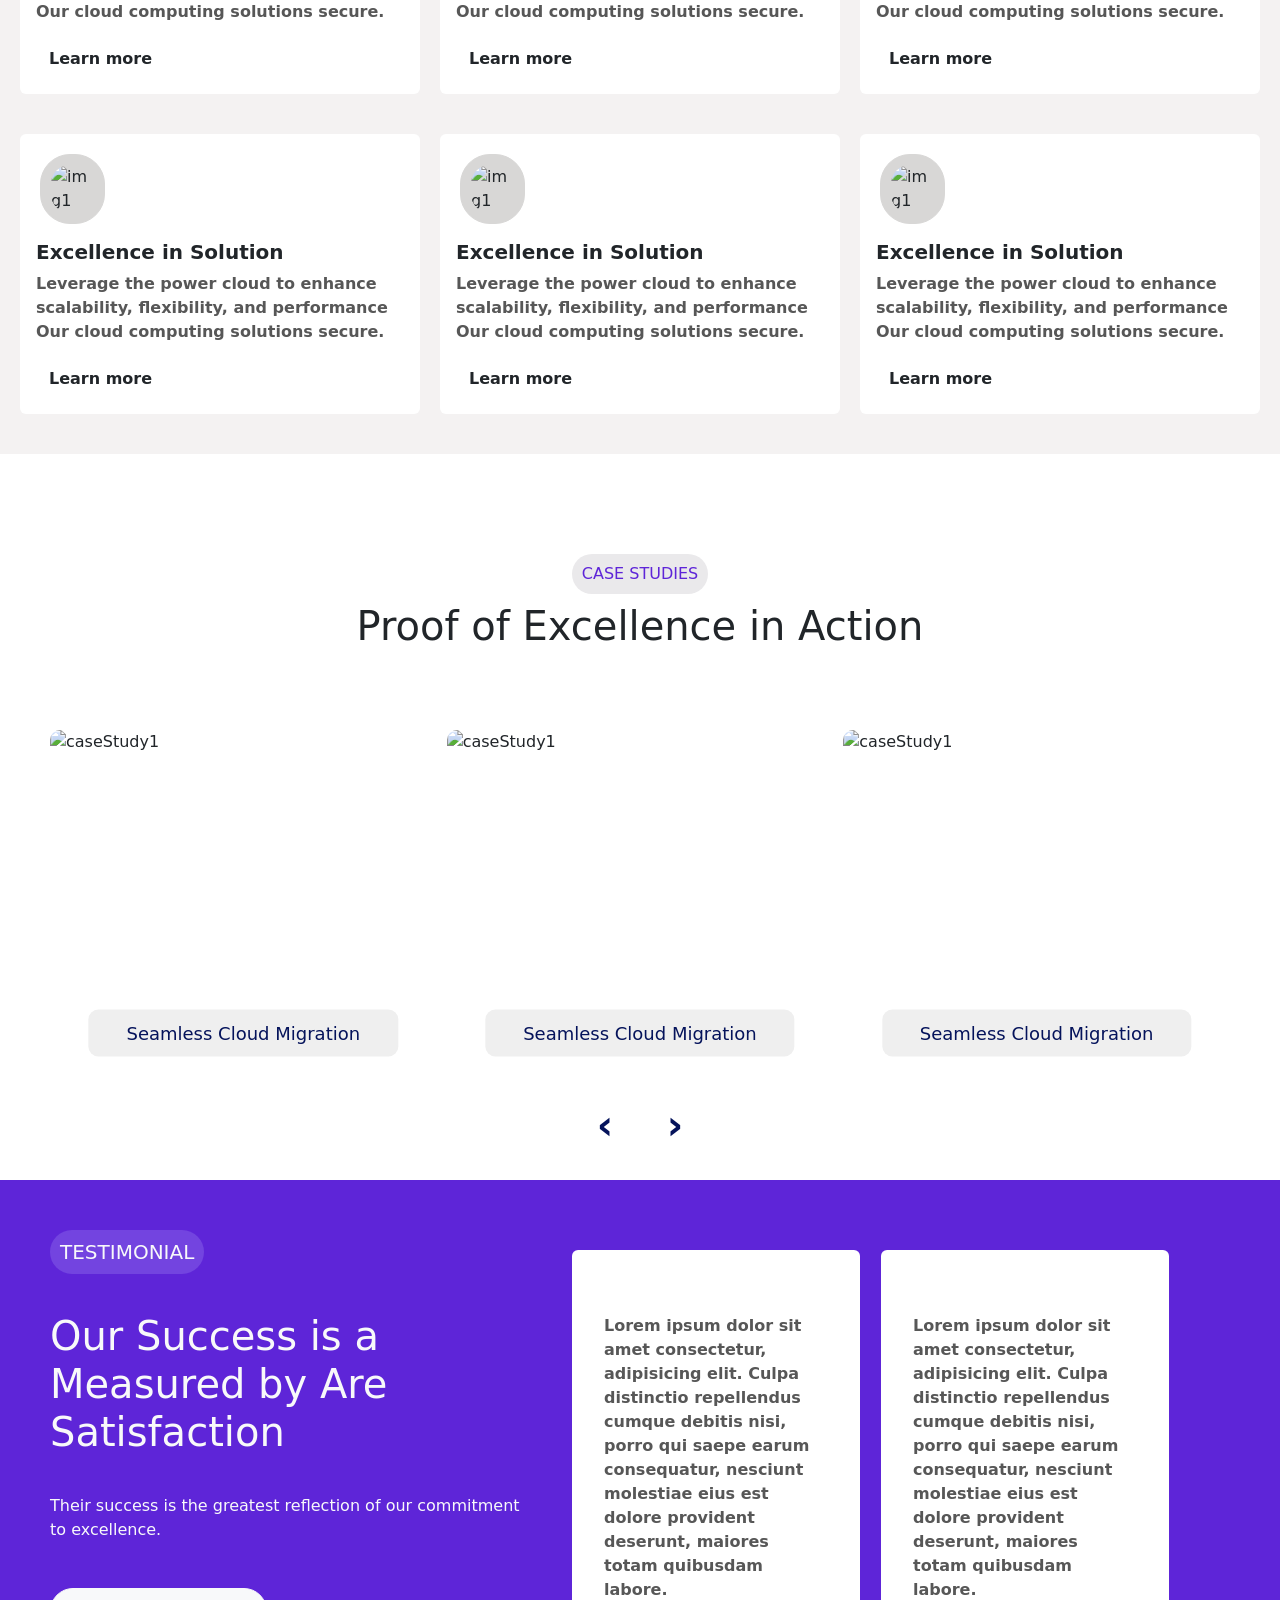
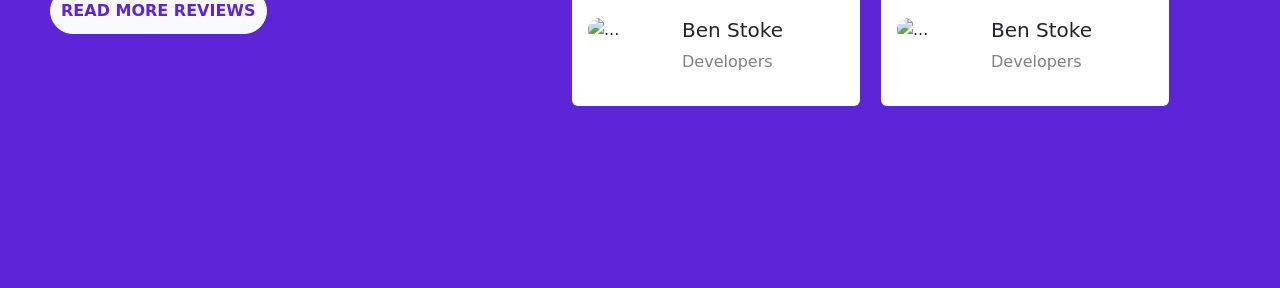
==== commit 3899c9c3: "added testimonial section" ====
--- a/index.html
+++ b/index.html
@@ -1,322 +1,245 @@
 <!doctype html>
 <html lang="en">
-  <head>
-    <meta charset="UTF-8" />
-    <meta name="viewport" content="width=device-width, initial-scale=1.0" />
-    <title>O-Tech</title>
-    <link
-      rel="stylesheet"
-      href="https://cdn.jsdelivr.net/npm/bootstrap@5.3.8/dist/css/bootstrap.min.css"
-    />
-    <link rel="stylesheet" href="styles.css" />
-    <link
-      rel="stylesheet"
-      href="https://cdnjs.cloudflare.com/ajax/libs/font-awesome/7.0.1/css/all.min.css"
-      integrity="sha512-2SwdPD6INVrV/lHTZbO2nodKhrnDdJK9/kg2XD1r9uGqPo1cUbujc+IYdlYdEErWNu69gVcYgdxlmVmzTWnetw=="
-      crossorigin="anonymous"
-      referrerpolicy="no-referrer"
-    />
-  </head>
-  <body>
-    <section id="NavbarHome">
-      <nav class="navbar navbar-expand-lg navbar-dark">
-        <div class="container-fluid">
-          <img
-            src="https://html.vikinglab.agency/otech/assets/img/logo/vl-logo-1.1.png"
-            alt="logo"
-          />
-          <button
-            class="navbar-toggler"
-            type="button"
-            data-bs-toggle="collapse"
-            data-bs-target="#navbarSupportedContent"
-            aria-controls="navbarSupportedContent"
-            aria-expanded="false"
-            aria-label="Toggle navigation"
-          >
-            <span class="navbar-toggler-icon"></span>
+
+<head>
+  <meta charset="UTF-8" />
+  <meta name="viewport" content="width=device-width, initial-scale=1.0" />
+  <title>O-Tech</title>
+  <link rel="stylesheet" href="https://cdn.jsdelivr.net/npm/bootstrap@5.3.8/dist/css/bootstrap.min.css" />
+  <link rel="stylesheet" href="styles.css" />
+  <link rel="stylesheet" href="https://cdnjs.cloudflare.com/ajax/libs/font-awesome/7.0.1/css/all.min.css"
+    integrity="sha512-2SwdPD6INVrV/lHTZbO2nodKhrnDdJK9/kg2XD1r9uGqPo1cUbujc+IYdlYdEErWNu69gVcYgdxlmVmzTWnetw=="
+    crossorigin="anonymous" referrerpolicy="no-referrer" />
+  <link rel="stylesheet" href="https://cdnjs.cloudflare.com/ajax/libs/OwlCarousel2/2.3.4/assets/owl.carousel.min.css">
+
+  <link rel="stylesheet"
+    href="https://cdnjs.cloudflare.com/ajax/libs/OwlCarousel2/2.3.4/assets/owl.theme.default.min.css">
+</head>
+
+<body>
+  <section id="NavbarHome">
+    <nav class="navbar navbar-expand-lg navbar-dark">
+      <div class="container-fluid">
+        <img src="https://html.vikinglab.agency/otech/assets/img/logo/vl-logo-1.1.png" alt="logo" />
+        <button class="navbar-toggler" type="button" data-bs-toggle="collapse" data-bs-target="#navbarSupportedContent"
+          aria-controls="navbarSupportedContent" aria-expanded="false" aria-label="Toggle navigation">
+          <span class="navbar-toggler-icon"></span>
+        </button>
+        <div class="collapse navbar-collapse" id="navbarSupportedContent">
+          <ul class="navbar-nav mx-auto mb-2 mb-lg-0">
+            <li class="nav-item">
+              <a class="nav-link active" aria-current="page" href="#">Home</a>
+            </li>
+            <li class="nav-item">
+              <a class="nav-link active" aria-current="page" href="#">About Us</a>
+            </li>
+            <li class="nav-item">
+              <a class="nav-link active" aria-current="page" href="#">Services</a>
+            </li>
+            <li class="nav-item">
+              <a class="nav-link active" aria-current="page" href="#">Pages</a>
+            </li>
+            <li class="nav-item">
+              <a class="nav-link active" aria-current="page" href="#">Case Studies</a>
+            </li>
+            <li class="nav-item">
+              <a class="nav-link active" aria-current="page" href="#">Case Blog</a>
+            </li>
+          </ul>
+          <button class="btn btn-light">
+            Get Started <i class="fa-solid fa-up-right-from-square"></i>
           </button>
-          <div class="collapse navbar-collapse" id="navbarSupportedContent">
-            <ul class="navbar-nav mx-auto mb-2 mb-lg-0">
-              <li class="nav-item">
-                <a class="nav-link active" aria-current="page" href="#">Home</a>
-              </li>
-              <li class="nav-item">
-                <a class="nav-link active" aria-current="page" href="#"
-                  >About Us</a
-                >
-              </li>
-              <li class="nav-item">
-                <a class="nav-link active" aria-current="page" href="#"
-                  >Services</a
-                >
-              </li>
-              <li class="nav-item">
-                <a class="nav-link active" aria-current="page" href="#"
-                  >Pages</a
-                >
-              </li>
-              <li class="nav-item">
-                <a class="nav-link active" aria-current="page" href="#"
-                  >Case Studies</a
-                >
-              </li>
-              <li class="nav-item">
-                <a class="nav-link active" aria-current="page" href="#"
-                  >Case Blog</a
-                >
-              </li>
-            </ul>
-            <button class="btn btn-light">
-              Get Started <i class="fa-solid fa-up-right-from-square"></i>
-            </button>
-          </div>
-        </div>
-      </nav>
-      <div id="home">
-        <div id="left">
-          <h5 id="it">IT SOLUTIONS FOR A SMARTER FUTURE</h5>
-          <h1 id="mainheading">IT SOLUTIONS FOR A DIGITAL-FIRST WORLD</h1>
-          <p>
-            Empower your business with cutting technology solutions tailored to
-            meet your unique needs from cloud computing.
+        </div>
+      </div>
+    </nav>
+    <div id="home">
+      <div id="left">
+        <h5 id="it">IT SOLUTIONS FOR A SMARTER FUTURE</h5>
+        <h1 id="mainheading">IT SOLUTIONS FOR A DIGITAL-FIRST WORLD</h1>
+        <p>
+          Empower your business with cutting technology solutions tailored to
+          meet your unique needs from cloud computing.
+        </p>
+        <button class="btn btn-light consultation">
+          BOOK A FREE CONSULTATION
+          <i class="fa-solid fa-up-right-from-square"></i>
+        </button>
+
+        <div id="summary">
+          <div id="client">
+            <h2>90K</h2>
+            <p>Happy Client</p>
+          </div>
+          <div id="project">
+            <h2>650+</h2>
+            <p>Total Projects</p>
+          </div>
+          <div id="work">
+            <h2>85+</h2>
+            <p>Work Together</p>
+          </div>
+        </div>
+      </div>
+      <div id="right">
+        <div class="position-relative">
+          <img src="https://html.vikinglab.agency/otech/assets/img/banner/vl-hero-4.1.png" alt="img" />
+          <span class="position-absolute start-50 translate-middle-x" style="top: 60%">
+            <div id="fixed">
+              <h5 class="AbsoluteTxt">
+                Worked With More Than 100+ Technology
+              </h5>
+              <div id="detailabsolute">
+                <div>
+                  <img src="https://html.vikinglab.agency/otech/assets/img/banner/vl-hero-group.png" id="absoluteImg"
+                    alt="" />
+                </div>
+                <div>
+                  <p class="AbsoluteTxt">100+ clients</p>
+                </div>
+              </div>
+            </div>
+          </span>
+        </div>
+      </div>
+    </div>
+  </section>
+  <section id="choose">
+    <div id="leftSec" class="position-relative">
+      <img src="https://html.vikinglab.agency/otech/assets/img/about/vl-about-4.1.png" class="leftimg" alt="" />
+      <span class="position-absolute top-0 start-0 small-img"><img
+          src="https://html.vikinglab.agency/otech/assets/img/about/vl-about-top-sm-4.2.png" alt="pic" /></span>
+      <span class="position-absolute bottom-0 end-0 small-img2">
+        <div class="position-relative">
+          <img src="https://html.vikinglab.agency/otech/assets/img/icons/vl-about-poliogon.svg" alt="img" id="img2" />
+          <h4 class="position-absolute top-50 start-50 translate-middle text-white text-center">
+            <span>
+              <h1 class="text-center">12 +</h1>
+            </span> Years of
+            Experience
+          </h4>
+        </div>
+      </span>
+    </div>
+    <div id="rightSec">
+      <h6 id="headindchoose">WHY CHOOSE US</h6>
+      <h1>Empower Your Business Every Step of the Way</h1>
+      <p>
+        Whether it optimizing IT infrastructure, enhancing cybersecurity, or
+        driving digital transformation, we are committed to helping.
+      </p>
+      <div id="choosetxt">
+        <div id="exe">
+          <img src="https://html.vikinglab.agency/otech/assets/img/icons/vl-ser-ic-4.1.svg" class="chooseimg" alt="" />
+          <h4>Excellence in Solution</h4>
+          <p>We are committed delivering innovative, reliable & scalable</p>
+        </div>
+        <div id="deliver">
+          <img src="https://html.vikinglab.agency/otech/assets/img/icons/vl-ser-ic-4.2.svg" class="chooseimg" alt="" />
+          <h4>Difference We Deliver</h4>
+          <p>Our team of experts brings years of experience across.</p>
+        </div>
+      </div>
+      <div id="abtbtn">
+        <button class="btn btn-light text-white aboutusbtn mt-4">
+          About US
+          <i class="fa-solid fa-up-right-from-square"></i>
+        </button>
+      </div>
+    </div>
+  </section>
+
+  <section id="service">
+    <div id="uppersec">
+      <h6 id="headingservice">OUR SERVICES</h6>
+    </div>
+    <h1 id="serviceheading">Empowering Growth with Smart IT Services</h1>
+    <div id="servicecard">
+      <div class="card" style="width: 25rem">
+        <img src="https://html.vikinglab.agency/otech/assets/img/icons/vl-ser-ic-4.11.svg" class="chooseimg"
+          id="serviceimg" alt="img1" />
+        <div class="card-body">
+          <h5 class="card-title">Excellence in Solution</h5>
+          <p class="card-text">
+            Leverage the power cloud to enhance scalability, flexibility, and
+            performance Our cloud computing solutions secure.
           </p>
-          <button class="btn btn-light consultation">
-            BOOK A FREE CONSULTATION
-            <i class="fa-solid fa-up-right-from-square"></i>
-          </button>
-
-          <div id="summary">
-            <div id="client">
-              <h2>90K</h2>
-              <p>Happy Client</p>
-            </div>
-            <div id="project">
-              <h2>650+</h2>
-              <p>Total Projects</p>
-            </div>
-            <div id="work">
-              <h2>85+</h2>
-              <p>Work Together</p>
-            </div>
-          </div>
-        </div>
-        <div id="right">
-          <div class="position-relative">
-            <img
-              src="https://html.vikinglab.agency/otech/assets/img/banner/vl-hero-4.1.png"
-              alt="img"
-            />
-            <span
-              class="position-absolute start-50 translate-middle-x"
-              style="top: 60%"
-            >
-              <div id="fixed">
-                <h5 class="AbsoluteTxt">
-                  Worked With More Than 100+ Technology
-                </h5>
-                <div id="detailabsolute">
-                  <div>
-                    <img
-                      src="https://html.vikinglab.agency/otech/assets/img/banner/vl-hero-group.png"
-                      id="absoluteImg"
-                      alt=""
-                    />
-                  </div>
-                  <div><p class="AbsoluteTxt">100+ clients</p></div>
-                </div>
-              </div>
-            </span>
-          </div>
-        </div>
-      </div>
-    </section>
-    <section id="choose">
-      <div id="leftSec" class="position-relative">
-        <img
-          src="https://html.vikinglab.agency/otech/assets/img/about/vl-about-4.1.png"
-          class="leftimg"
-          alt=""
-        />
-        <span class="position-absolute top-0 start-0 small-img"
-          ><img
-            src="https://html.vikinglab.agency/otech/assets/img/about/vl-about-top-sm-4.2.png"
-            alt="pic"
-        /></span>
-        <span class="position-absolute bottom-0 end-0 small-img2">
-          <div class="position-relative">
-            <img
-              src="https://html.vikinglab.agency/otech/assets/img/icons/vl-about-poliogon.svg"
-              alt="img"
-              id="img2"
-            />
-            <h4
-              class="position-absolute top-50 start-50 translate-middle text-white text-center"
-            >
-              <span> <h1 class="text-center">12 +</h1> </span> Years of
-              Experience
-            </h4>
-          </div>
-        </span>
-      </div>
-      <div id="rightSec">
-        <h6 id="headindchoose">WHY CHOOSE US</h6>
-        <h1>Empower Your Business Every Step of the Way</h1>
-        <p>
-          Whether it optimizing IT infrastructure, enhancing cybersecurity, or
-          driving digital transformation, we are committed to helping.
-        </p>
-        <div id="choosetxt">
-          <div id="exe">
-            <img
-              src="https://html.vikinglab.agency/otech/assets/img/icons/vl-ser-ic-4.1.svg"
-              class="chooseimg"
-              alt=""
-            />
-            <h4>Excellence in Solution</h4>
-            <p>We are committed delivering innovative, reliable & scalable</p>
-          </div>
-          <div id="deliver">
-            <img
-              src="https://html.vikinglab.agency/otech/assets/img/icons/vl-ser-ic-4.2.svg"
-              class="chooseimg"
-              alt=""
-            />
-            <h4>Difference We Deliver</h4>
-            <p>Our team of experts brings years of experience across.</p>
-          </div>
-        </div>
-        <div id="abtbtn">
-          <button class="btn btn-light text-white aboutusbtn mt-4">
-            About US
-            <i class="fa-solid fa-up-right-from-square"></i>
-          </button>
-        </div>
-      </div>
-    </section>
-
-    <section id="service">
-      <div id="uppersec">
-        <h6 id="headingservice">OUR SERVICES</h6>
-      </div>
-      <h1 id="serviceheading">Empowering Growth with Smart IT Services</h1>
-      <div id="servicecard">
-        <div class="card" style="width: 25rem">
-          <img
-            src="https://html.vikinglab.agency/otech/assets/img/icons/vl-ser-ic-4.11.svg"
-            class="chooseimg"
-            id="serviceimg"
-            alt="img1"
-          />
-          <div class="card-body">
-            <h5 class="card-title">Excellence in Solution</h5>
-            <p class="card-text">
-              Leverage the power cloud to enhance scalability, flexibility, and
-              performance Our cloud computing solutions secure.
-            </p>
-            <a href="#" class="btn" id="btn-learn"
-              >Learn more <i class="fa-solid fa-arrow-trend-up"></i>
-            </a>
-          </div>
-        </div>
-        <div class="card" style="width: 25rem">
-          <img
-            src="https://html.vikinglab.agency/otech/assets/img/icons/vl-ser-ic-4.22.svg"
-            class="chooseimg"
-            id="serviceimg"
-            alt="img1"
-          />
-          <div class="card-body">
-            <h5 class="card-title">Excellence in Solution</h5>
-            <p class="card-text">
-              Leverage the power cloud to enhance scalability, flexibility, and
-              performance Our cloud computing solutions secure.
-            </p>
-            <a href="#" class="btn" id="btn-learn"
-              >Learn more <i class="fa-solid fa-arrow-trend-up"></i>
-            </a>
-          </div>
-        </div>
-        <div class="card" style="width: 25rem">
-          <img
-            src="https://html.vikinglab.agency/otech/assets/img/icons/vl-ser-ic-4.3.svg"
-            class="chooseimg"
-            id="serviceimg"
-            alt="img1"
-          />
-          <div class="card-body">
-            <h5 class="card-title">Excellence in Solution</h5>
-            <p class="card-text">
-              Leverage the power cloud to enhance scalability, flexibility, and
-              performance Our cloud computing solutions secure.
-            </p>
-            <a href="#" class="btn" id="btn-learn"
-              >Learn more <i class="fa-solid fa-arrow-trend-up"></i>
-            </a>
-          </div>
-        </div>
-        <div class="card" style="width: 25rem">
-          <img
-            src="https://html.vikinglab.agency/otech/assets/img/icons/vl-ser-ic-4.4.svg"
-            class="chooseimg"
-            id="serviceimg"
-            alt="img1"
-          />
-          <div class="card-body">
-            <h5 class="card-title">Excellence in Solution</h5>
-            <p class="card-text">
-              Leverage the power cloud to enhance scalability, flexibility, and
-              performance Our cloud computing solutions secure.
-            </p>
-            <a href="#" class="btn" id="btn-learn"
-              >Learn more <i class="fa-solid fa-arrow-trend-up"></i>
-            </a>
-          </div>
-        </div>
-        <div class="card" style="width: 25rem">
-          <img
-            src="https://html.vikinglab.agency/otech/assets/img/icons/vl-ser-ic-4.5.svg"
-            class="chooseimg"
-            id="serviceimg"
-            alt="img1"
-          />
-          <div class="card-body">
-            <h5 class="card-title">Excellence in Solution</h5>
-            <p class="card-text">
-              Leverage the power cloud to enhance scalability, flexibility, and
-              performance Our cloud computing solutions secure.
-            </p>
-            <a href="#" class="btn" id="btn-learn"
-              >Learn more <i class="fa-solid fa-arrow-trend-up"></i>
-            </a>
-          </div>
-        </div>
-        <div class="card" style="width: 25rem">
-          <img
-            src="https://html.vikinglab.agency/otech/assets/img/icons/vl-ser-ic-4.6.svg"
-            class="chooseimg"
-            id="serviceimg"
-            alt="img1"
-          />
-          <div class="card-body">
-            <h5 class="card-title">Excellence in Solution</h5>
-            <p class="card-text">
-              Leverage the power cloud to enhance scalability, flexibility, and
-              performance Our cloud computing solutions secure.
-            </p>
-            <a href="#" class="btn" id="btn-learn"
-              >Learn more <i class="fa-solid fa-arrow-trend-up"></i>
-            </a>
-          </div>
-        </div>
-      </div>
-    </section>
-    <section id="case-study">
-      <div id="uppersec">
-        <h6 id="headingcase">CASE STUDIES</h6>
-      </div>
-      <h1 id="caseheading">Proof of Excellence in Action</h1>
-      <div id="carouselExample" class="carousel slide">
+          <a href="#" class="btn" id="btn-learn">Learn more <i class="fa-solid fa-arrow-trend-up"></i>
+          </a>
+        </div>
+      </div>
+      <div class="card" style="width: 25rem">
+        <img src="https://html.vikinglab.agency/otech/assets/img/icons/vl-ser-ic-4.22.svg" class="chooseimg"
+          id="serviceimg" alt="img1" />
+        <div class="card-body">
+          <h5 class="card-title">Excellence in Solution</h5>
+          <p class="card-text">
+            Leverage the power cloud to enhance scalability, flexibility, and
+            performance Our cloud computing solutions secure.
+          </p>
+          <a href="#" class="btn" id="btn-learn">Learn more <i class="fa-solid fa-arrow-trend-up"></i>
+          </a>
+        </div>
+      </div>
+      <div class="card" style="width: 25rem">
+        <img src="https://html.vikinglab.agency/otech/assets/img/icons/vl-ser-ic-4.3.svg" class="chooseimg"
+          id="serviceimg" alt="img1" />
+        <div class="card-body">
+          <h5 class="card-title">Excellence in Solution</h5>
+          <p class="card-text">
+            Leverage the power cloud to enhance scalability, flexibility, and
+            performance Our cloud computing solutions secure.
+          </p>
+          <a href="#" class="btn" id="btn-learn">Learn more <i class="fa-solid fa-arrow-trend-up"></i>
+          </a>
+        </div>
+      </div>
+      <div class="card" style="width: 25rem">
+        <img src="https://html.vikinglab.agency/otech/assets/img/icons/vl-ser-ic-4.4.svg" class="chooseimg"
+          id="serviceimg" alt="img1" />
+        <div class="card-body">
+          <h5 class="card-title">Excellence in Solution</h5>
+          <p class="card-text">
+            Leverage the power cloud to enhance scalability, flexibility, and
+            performance Our cloud computing solutions secure.
+          </p>
+          <a href="#" class="btn" id="btn-learn">Learn more <i class="fa-solid fa-arrow-trend-up"></i>
+          </a>
+        </div>
+      </div>
+      <div class="card" style="width: 25rem">
+        <img src="https://html.vikinglab.agency/otech/assets/img/icons/vl-ser-ic-4.5.svg" class="chooseimg"
+          id="serviceimg" alt="img1" />
+        <div class="card-body">
+          <h5 class="card-title">Excellence in Solution</h5>
+          <p class="card-text">
+            Leverage the power cloud to enhance scalability, flexibility, and
+            performance Our cloud computing solutions secure.
+          </p>
+          <a href="#" class="btn" id="btn-learn">Learn more <i class="fa-solid fa-arrow-trend-up"></i>
+          </a>
+        </div>
+      </div>
+      <div class="card" style="width: 25rem">
+        <img src="https://html.vikinglab.agency/otech/assets/img/icons/vl-ser-ic-4.6.svg" class="chooseimg"
+          id="serviceimg" alt="img1" />
+        <div class="card-body">
+          <h5 class="card-title">Excellence in Solution</h5>
+          <p class="card-text">
+            Leverage the power cloud to enhance scalability, flexibility, and
+            performance Our cloud computing solutions secure.
+          </p>
+          <a href="#" class="btn" id="btn-learn">Learn more <i class="fa-solid fa-arrow-trend-up"></i>
+          </a>
+        </div>
+      </div>
+    </div>
+  </section>
+  <section id="case-study">
+    <div id="uppersec">
+      <h6 id="headingcase">CASE STUDIES</h6>
+    </div>
+    <h1 id="caseheading">Proof of Excellence in Action</h1>
+    <!-- <div id="carouselExample" class="carousel slide">
         <div class="carousel-inner">
           <div class="carousel-item active">
             <div class="d-flex case-card">
@@ -493,141 +416,180 @@
         >
           <i class="fa-solid fa-arrow-right fs-1 arrow"></i>
         </button>
-      </div>
-    </section>
-    <!-- <section id="Testimonial">
-      <div id="content-test">
-        <div id="left-test">
-          <h6 id="it" class="text-light">Testimonial</h6>
-          <h1 id="testheading" class="text-light">
-            Our Success is a Measured by Are Satisfaction
-          </h1>
-        </div>
-        <div id="right-test">
-          <div id="testimonialCarousel" class="carousel slide">
-            <div class="carousel-inner">
-              <div class="carousel-item active">
-                <div class="d-flex gap-5">
-                  <div id="card1">
-                    <div class="card">
-                      <div class="card-body">
-                        <h5 class="card-title">
-                          <i class="fa-solid fa-star"></i
-                          ><i class="fa-solid fa-star"></i
-                          ><i class="fa-solid fa-star"></i
-                          ><i class="fa-solid fa-star"></i
-                          ><i class="fa-solid fa-star"></i>
-                        </h5>
-                        <p class="card-text">
-                          This is a wider card with supporting text below as a
-                          natural lead-in to additional content. This content is
-                          a little bit longer.
-                        </p>
-                        <p class="card-text">
-                          <small class="text-body-secondary"
-                            >Last updated 3 mins ago</small
-                          >
-                        </p>
-                      </div>
-                      <img
-                        src="https://html.vikinglab.agency/otech/assets/img/testimonial/vl-testimonial-1.2.png"
-                        class="card-img-bottom"
-                        alt="..."
-                      />
-                    </div>
-                  </div>
-                  <div id="card2">
-                    <div class="card">
-                      <div class="card-body">
-                        <h5 class="card-title">
-                          <i class="fa-solid fa-star"></i
-                          ><i class="fa-solid fa-star"></i
-                          ><i class="fa-solid fa-star"></i
-                          ><i class="fa-solid fa-star"></i
-                          ><i class="fa-solid fa-star"></i>
-                        </h5>
-                        <p class="card-text">
-                          This is a wider card with supporting text below as a
-                          natural lead-in to additional content. This content is
-                          a little bit longer.
-                        </p>
-                        <p class="card-text">
-                          <small class="text-body-secondary"
-                            >Last updated 3 mins ago</small
-                          >
-                        </p>
-                      </div>
-                      <img
-                        src="https://html.vikinglab.agency/otech/assets/img/testimonial/vl-testimonial-1.1.png"
-                        class="card-img-bottom"
-                        alt="..."
-                      />
-                    </div>
-                  </div>
-                </div>
-              </div>
-              <div class="carousel-item">
-                <div class="d-flex case-card">
-                  <div id="card4">
-                    <div class="card">
-                      <div class="card-body">
-                        <h5 class="card-title">Card title</h5>
-                        <p class="card-text">
-                          This is a wider card with supporting text below as a
-                          natural lead-in to additional content. This content is
-                          a little bit longer.
-                        </p>
-                        <p class="card-text">
-                          <small class="text-body-secondary"
-                            >Last updated 3 mins ago</small
-                          >
-                        </p>
-                      </div>
-                      <img src="..." class="card-img-bottom" alt="..." />
-                    </div>
-                  </div>
-                  <div id="card5">
-                    <div class="card">
-                      <div class="card-body">
-                        <h5 class="card-title">Card title</h5>
-                        <p class="card-text">
-                          This is a wider card with supporting text below as a
-                          natural lead-in to additional content. This content is
-                          a little bit longer.
-                        </p>
-                        <p class="card-text">
-                          <small class="text-body-secondary"
-                            >Last updated 3 mins ago</small
-                          >
-                        </p>
-                      </div>
-                      <img src="..." class="card-img-bottom" alt="..." />
-                    </div>
-                  </div>
-                </div>
-              </div>
-            </div>
-            <button
-              class="carousel-control-prev"
-              type="button"
-              data-bs-target="#testimonialCarousel"
-              data-bs-slide="prev"
-            >
-              <i class="fa-solid fa-arrow-left fs-1 arrow"></i>
+      </div> -->
+    <div class="owl-carousel owl-theme case-carousel">
+      <div class="item">
+        <div class="position-relative">
+          <img src="https://html.vikinglab.agency/otech/assets/img/studies/vl-studies-2.1.png" class="img-fluid"
+            alt="caseStudy1" />
+          <span><button class="position-absolute bottom-0 start-50 translate-middle btn-case">
+              Seamless Cloud Migration
+            </button></span>
+          <span>
+            <button class="position-absolute top-50 start-50 translate-middle read-btn">
+              <i class="fa-solid fa-arrow-trend-up read-more fs-1">
+                <div class="read-txt">Read More</div>
+              </i>
             </button>
-            <button
-              class="carousel-control-next"
-              type="button"
-              data-bs-target="#testimonialCarousel"
-              data-bs-slide="next"
-            >
-              <i class="fa-solid fa-arrow-right fs-1 arrow"></i>
+          </span>
+        </div>
+      </div>
+      <div class="item">
+        <div class="position-relative">
+          <img src="https://html.vikinglab.agency/otech/assets/img/studies/vl-studies-2.2.png" class="img-fluid"
+            alt="caseStudy1" />
+          <span><button class="position-absolute bottom-0 start-50 translate-middle btn-case">
+              Seamless Cloud Migration
+            </button></span>
+          <span>
+            <button class="position-absolute top-50 start-50 translate-middle read-btn">
+              <i class="fa-solid fa-arrow-trend-up read-more fs-1">
+                <div class="read-txt">Read More</div>
+              </i>
             </button>
-          </div>
-        </div>
-      </div>
-    </section>
- -->
-    <script src="https://cdn.jsdelivr.net/npm/bootstrap@5.3.8/dist/js/bootstrap.bundle.min.js"></script>
-  </body>
-</html>
+          </span>
+        </div>
+      </div>
+      <div class="item">
+        <div class="position-relative">
+          <img src="https://html.vikinglab.agency/otech/assets/img/studies/vl-studies-2.3.png" class="img-fluid"
+            alt="caseStudy1" />
+          <span><button class="position-absolute bottom-0 start-50 translate-middle btn-case">
+              Seamless Cloud Migration
+            </button></span>
+          <span>
+            <button class="position-absolute top-50 start-50 translate-middle read-btn">
+              <i class="fa-solid fa-arrow-trend-up read-more fs-1">
+                <div class="read-txt">Read More</div>
+              </i>
+            </button>
+          </span>
+        </div>
+      </div>
+      <div class="item">
+        <div class="position-relative">
+          <img src="https://html.vikinglab.agency/otech/assets/img/studies/vl-studies-2.1.png" class="img-fluid"
+            alt="caseStudy1" />
+          <span><button class="position-absolute bottom-0 start-50 translate-middle btn-case">
+              Seamless Cloud Migration
+            </button></span>
+          <span>
+            <button class="position-absolute top-50 start-50 translate-middle read-btn">
+              <i class="fa-solid fa-arrow-trend-up read-more fs-1">
+                <div class="read-txt">Read More</div>
+              </i>
+            </button>
+          </span>
+        </div>
+      </div>
+    </div>
+  </section>
+  <section id="testimonial">
+    <div id="left-test" class="text-light">
+      <h5 id="it">TESTIMONIAL</h5>
+      <h1 id="mainheading">Our Success is a Measured by Are Satisfaction</h1>
+      <p>
+        Their success is the greatest reflection
+        of our commitment to excellence.
+      </p>
+      <button class="btn btn-light consultation">
+        READ MORE REVIEWS
+        <i class="fa-solid fa-up-right-from-square"></i>
+      </button>
+
+    </div>
+    <div id="right-test">
+      <div class="owl-carousel owl-theme test-carousel">
+        <div class="item">
+          <div class="card p-3" style="width: 18rem;">
+            <div class="card-body">
+              <h5 class="card-title"><i class="fa-solid fa-star"></i><i class="fa-solid fa-star"></i><i
+                  class="fa-solid fa-star"></i><i class="fa-solid fa-star"></i><i class="fa-solid fa-star"></i></h5>
+              <p class="card-text">Lorem ipsum dolor sit amet consectetur, adipisicing elit. Culpa distinctio
+                repellendus cumque debitis nisi, porro qui saepe earum consequatur, nesciunt molestiae eius est dolore
+                provident deserunt, maiores totam quibusdam labore.</p>
+            </div>
+            <div class="d-flex gap-4">
+              <div>
+                <img src="https://html.vikinglab.agency/otech/assets/img/testimonial/vl-testimonial-1.1.png"
+                  class="card-img-bottom" alt="...">
+              </div>
+              <div>
+                <h5 class="test-heading"> Ben Stoke</h5>
+                <p class="test-para">Developers</p>
+              </div>
+              <div class="test-img-icon">
+                <img src="https://html.vikinglab.agency/otech/assets/img/icons/vl-testimonial-q2.svg" alt="">
+              </div>
+
+            </div>
+
+          </div>
+        </div>
+        <div class="item">
+          <div class="card p-3" style="width: 18rem;">
+            <div class="card-body">
+              <h5 class="card-title"><i class="fa-solid fa-star"></i><i class="fa-solid fa-star"></i><i
+                  class="fa-solid fa-star"></i><i class="fa-solid fa-star"></i><i class="fa-solid fa-star"></i></h5>
+              <p class="card-text">Lorem ipsum dolor sit amet consectetur, adipisicing elit. Culpa distinctio
+                repellendus cumque debitis nisi, porro qui saepe earum consequatur, nesciunt molestiae eius est dolore
+                provident deserunt, maiores totam quibusdam labore.</p>
+            </div>
+            <div class="d-flex gap-4">
+              <div>
+                <img src="https://html.vikinglab.agency/otech/assets/img/testimonial/vl-testimonial-1.2.png"
+                  class="card-img-bottom" alt="...">
+              </div>
+              <div>
+                <h5 class="test-heading"> Ben Stoke</h5>
+                <p class="test-para">Developers</p>
+              </div>
+              <div class="test-img-icon">
+                <img src="https://html.vikinglab.agency/otech/assets/img/icons/vl-testimonial-q2.svg" alt="">
+              </div>
+
+            </div>
+
+          </div>
+        </div>
+        <div class="item">
+          <div class="card p-3" style="width: 18rem;">
+            <div class="card-body">
+              <h5 class="card-title"><i class="fa-solid fa-star"></i><i class="fa-solid fa-star"></i><i
+                  class="fa-solid fa-star"></i><i class="fa-solid fa-star"></i><i class="fa-solid fa-star"></i></h5>
+              <p class="card-text">Lorem ipsum dolor sit amet consectetur, adipisicing elit. Culpa distinctio
+                repellendus cumque debitis nisi, porro qui saepe earum consequatur, nesciunt molestiae eius est dolore
+                provident deserunt, maiores totam quibusdam labore.</p>
+            </div>
+            <div class="d-flex gap-4">
+              <div>
+                <img src="https://html.vikinglab.agency/otech/assets/img/testimonial/vl-testimonial-1.1.png"
+                  class="card-img-bottom" alt="...">
+              </div>
+              <div>
+                <h5 class="test-heading"> Ben Stoke</h5>
+                <p class="test-para">Developers</p>
+              </div>
+              <div class="test-img-icon">
+                <img src="https://html.vikinglab.agency/otech/assets/img/icons/vl-testimonial-q2.svg" alt="">
+              </div>
+
+            </div>
+
+          </div>
+        </div>
+      </div>
+
+    </div>
+    </div>
+    </div>
+    </div>
+  </section>
+
+  <script src="https://cdnjs.cloudflare.com/ajax/libs/jquery/3.7.1/jquery.min.js"></script>
+  <script src="https://cdnjs.cloudflare.com/ajax/libs/OwlCarousel2/2.3.4/owl.carousel.min.js"></script>
+  <script src="script.js"></script>
+  <script src="https://cdn.jsdelivr.net/npm/bootstrap@5.3.8/dist/js/bootstrap.bundle.min.js"></script>
+</body>
+
+</html>
--- a/styles.css
+++ b/styles.css
@@ -3,15 +3,15 @@
   padding: 0px;
   box-sizing: border-box;
 }
+
 body {
   background-color: rgb(94, 37, 216);
 }
-#NavbarHome {
-  height: 100vh;
-}
+
 .nav-link.active {
   color: white !important;
 }
+
 .navbar {
   /* border: 1px solid red; */
   margin: 50px auto;
@@ -20,6 +20,7 @@
   border-radius: 10px;
   padding: 20px 0px;
 }
+
 ul {
   /* border: 1px solid rgb(255, 78, 196); */
   width: 70%;
@@ -28,6 +29,7 @@
   font-size: larger;
   font-weight: 30px;
 }
+
 /* .btn.btn-light {
   color: rgb(94, 37, 216);
   border-radius: 30px;
@@ -44,6 +46,7 @@
   width: 100%;
   /* display: block; */
 }
+
 .btn.btn-light {
   position: relative;
   overflow: hidden;
@@ -82,15 +85,18 @@
   padding-top: 40px;
   /* width: 50%; */
 }
+
 #summary {
   display: flex;
   gap: 60px;
 }
+
 #client,
 #project {
   padding-right: 20px;
   border-right: 1px solid rgb(115, 68, 224);
 }
+
 #home {
   display: flex;
   /* border: 1px solid yellow; */
@@ -101,19 +107,23 @@
   /* flex-wrap: wrap; */
   /* align-items: center; */
 }
+
 #it {
   background-color: rgb(115, 68, 224);
   max-width: fit-content;
   padding: 10px;
   border-radius: 40px;
 }
+
 #mainheading {
   padding: 30px 0px;
 }
+
 .consultation {
   margin: 30px 0px;
   padding: 10px;
 }
+
 #fixed {
   background-color: white;
   width: 90%;
@@ -122,6 +132,7 @@
   padding: 20px;
   border-radius: 10px;
 }
+
 /* .position-relative{
     border: 2px solid white;
 } */
@@ -132,54 +143,67 @@
   /* border: 2px solid red; */
   font-weight: bolder;
 }
+
 @media (min-width: 320px) and (max-width: 642px) {
   #NavbarHome {
     height: auto;
   }
+
   .navbar {
     margin: 20px auto;
     width: 90%;
     padding: 10px 0px;
   }
+
   #home {
     width: 100%;
     flex-wrap: wrap;
   }
+
   #right img {
     max-width: 100%;
     height: auto;
     display: block;
   }
+
   #left {
     padding-top: 20px;
     padding-left: 50px;
     padding-right: 20px;
   }
+
   #it {
     font-size: small;
     margin-right: 20px;
   }
+
   .consultation {
     font-size: small;
   }
+
   #summary {
     display: flex;
     gap: 30px;
   }
+
   #fixed {
     width: 200px;
     padding: 15px;
   }
+
   .AbsoluteTxt {
     font-size: smaller;
   }
+
   #absoluteImg {
     width: 100px;
   }
+
   #client,
   #project {
     padding-right: 0px;
   }
+
   #leftSec {
     min-width: 100%;
     /* border: 1px solid red; */
@@ -187,54 +211,89 @@
     border-radius: 5px;
     margin-left: 10px;
   }
+
   #rightSec {
     min-width: 100%;
     /* border: 1px solid yellow; */
   }
+
   .leftimg {
     max-width: 300px;
     border-radius: 10px !important;
   }
+
   .small-img {
     display: none;
   }
+
   .small-img2 {
     bottom: 0 !important;
     left: 50% !important;
     right: auto !important;
     transform: translateX(-50%);
   }
+
   #img2 {
     height: 200px !important;
   }
+
   #abtbtn {
     text-align: center;
   }
+
   .card {
     margin-bottom: 40px;
     margin-left: 20px;
     margin-right: 20px;
     border: none;
   }
-    #choosetxt{
-      flex-wrap: wrap !important;
-  }
-
-  .img-fluid{
+
+  #choosetxt {
+    flex-wrap: wrap !important;
+  }
+
+  .img-fluid {
     width: 200px;
   }
-  #card1, #card2, #card3, #card4, #card5, #card6{
+
+  #card1,
+  #card2,
+  #card3,
+  #card4,
+  #card5,
+  #card6 {
     /* border: 3px solid red; */
     display: flex;
     justify-content: center !important;
     margin-bottom: 10px;
   }
-  .btn-case{
+
+  .btn-case {
     font-size: smaller !important;
     padding: 10px !important;
   }
+
+  #testimonial {
+    padding: 0px !important; 
+    display: flex;
+    flex-direction: column;
+
+  }
+
+  #left-test {
+    width: 100% !important;
+    padding: 20px;
+  }
+
+  #right-test {
+    width: 100% !important;
+  }
+  .owl-carousel.test-carousel{
+    padding: 10px !important;
+  }
   
 }
+
 @media (min-width: 375px) and (max-width: 643px) {
   #leftSec {
     margin-left: 0px;
@@ -243,6 +302,7 @@
     justify-content: center !important;
     /* border: 1px solid red; */
   }
+
   .small-img2 {
     /* border: 1px solid red; */
     display: flex;
@@ -256,40 +316,51 @@
     height: auto;
     display: block;
   }
+
   .navbar {
     margin: 10px auto;
   }
+
   #it {
     font-size: 15px;
   }
+
   #mainheading {
     padding: 10px 0px;
   }
+
   .consultation {
     margin: 20px 0px;
   }
+
   #summary {
     gap: 40px;
   }
+
   #left {
     /* border: 2px solid white; */
     min-width: 50%;
   }
+
   #right {
     /* border: 2px solid red; */
     min-width: 50%;
   }
+
   #home {
     justify-content: center;
   }
+
   #fixed {
     width: 10px;
     padding: 15px;
     border-radius: 10px;
   }
+
   .AbsoluteTxt {
     font-size: smaller;
   }
+
   #absoluteImg {
     width: 10px;
   }
@@ -302,6 +373,7 @@
     min-width: 100%;
     /* border: 1px solid yellow; */
   }
+
   #leftSec {
     min-width: 100%;
     display: flex;
@@ -309,6 +381,7 @@
     /* border: 1px solid red; */
     /* overflow: hidden; */
   }
+
   .small-img2 {
     /* border: 1px solid rgb(3, 22, 119); */
     /* min-width: 100% !important; */
@@ -318,56 +391,76 @@
     display: flex;
     justify-content: center;
   }
+
   .small-img {
     display: none;
   }
+
   #choosetxt {
     flex-wrap: nowrap !important;
   }
 }
+
 @media (max-width: 1024px) and (min-width: 642px) {
   ul {
     font-size: large;
   }
+
   #it {
     font-size: 15px;
   }
+
   #home {
     padding-left: 40px;
   }
+
   #right img {
     max-width: 450px;
     height: auto;
     display: block;
   }
+
   #fixed {
     width: 250px;
     padding: 15px;
     border-radius: 10px;
   }
+
   .AbsoluteTxt {
     font-size: smaller;
   }
+
   #absoluteImg {
     width: 100px;
   }
+
   .small-img {
     display: none;
   }
-}
+  .owl-carousel.owl-theme.test-carousel{
+    /* border: 2px solid red; */
+    display: flex;
+    justify-content: center;
+    align-items: center;
+  }
+}
+
 #chooseus {
   background-color: white;
 }
+
 #headingchoose {
   max-width: fit-content;
   color: rgb(115, 68, 224);
   background-color: rgb(241, 237, 252);
 }
+
 #chooseus {
   display: flex;
   justify-content: center;
   /* max-width: 80%; */
 }
+
 #choose {
   background-color: white;
   display: flex;
@@ -375,22 +468,26 @@
   gap: 80px;
   flex-wrap: wrap;
 }
+
 #leftSec {
   width: 40%;
   /* border: 1px solid red; */
   display: flex;
   justify-content: flex-end;
 }
+
 #rightSec {
   padding: 30px;
   width: 50%;
   /* border: 1px solid yellow; */
 }
+
 .leftimg {
   width: 400px;
   height: auto;
   border-radius: 20px;
 }
+
 #headindchoose {
   color: rgb(94, 37, 216);
   background-color: rgb(242, 237, 253);
@@ -398,46 +495,56 @@
   border-radius: 20px;
   max-width: fit-content;
 }
+
 #choosetxt {
   display: flex;
   justify-content: space-between;
   gap: 20px;
   /* flex-wrap: wrap; */
 }
+
 #exe,
 #deliver {
   background-color: rgb(238, 230, 253);
   padding: 20px;
   border-radius: 10px;
 }
+
 .chooseimg {
   border: 1px solid rgb(216, 215, 214);
   border-radius: 30px;
   padding: 10px;
   background-color: rgb(216, 215, 214);
 }
+
 .aboutusbtn {
   background-color: rgb(94, 37, 216);
 }
+
 .small-img {
   left: 60px !important;
   margin-top: 20px;
 }
+
 .small-img2 {
   right: -90px !important;
   margin-top: 60px;
 }
+
 #img2 {
   /* max-width: 100%; */
   width: 230px;
 }
+
 #leftSec {
   padding-bottom: 70px;
 }
+
 #service {
   background-color: rgb(244, 242, 242);
   padding-top: 60px;
 }
+
 #headingservice {
   color: rgb(94, 37, 216);
   background-color: rgb(221, 219, 226);
@@ -445,20 +552,24 @@
   border-radius: 20px;
   max-width: fit-content;
 }
+
 #uppersec {
   display: flex;
   justify-content: center;
   /* border: 1px solid red; */
 }
+
 #serviceheading {
   text-align: center;
   margin-bottom: 30px;
 }
+
 #serviceimg {
   width: 65px;
   margin-top: 20px;
   margin-left: 20px;
 }
+
 #servicecard {
   display: flex;
   justify-content: space-evenly;
@@ -466,28 +577,35 @@
   margin-right: 30px; */
   flex-wrap: wrap;
 }
+
 .card {
   margin-bottom: 40px;
   border: none;
 }
+
 .card-text {
   color: gray;
 }
+
 .card-title {
   font-weight: bolder;
 }
+
 #btn-learn {
   font-weight: bolder;
 }
+
 #case-study {
   background-color: white;
   padding-top: 100px;
 }
+
 #caseheading {
   text-align: center;
   /* font-weight: bolder; */
   margin-bottom: 60px;
 }
+
 #headingcase {
   color: rgb(94, 37, 216);
   background-color: rgb(234, 233, 235);
@@ -495,31 +613,37 @@
   border-radius: 20px;
   max-width: fit-content;
 }
+
 .case-card {
   /* border: 1px solid red; */
   justify-content: space-evenly !important;
   width: 100%;
   flex-wrap: wrap;
 }
-#card1,
+
+/* #card1,
 #card2,
 #card3,
 #card4,
 #card5,
 #card6 {
   width: 350px;
-  /* border: 1px solid blue; */
-}
+} */
 .btn-case {
-  width: 90%;
-  padding: 15px;
+  width: 80%;
+  padding: 10px;
   border: none;
   border-radius: 10px;
   color: rgb(5, 19, 91);
   font-size: large;
+
 }
 
 .img-fluid {
+  /* border: 1px solid red; */
+  width: 100%;
+  height: 350px;
+  object-fit: cover;
   border-radius: 10px;
   transition: 0.3s ease;
 }
@@ -527,6 +651,7 @@
 .img-fluid:hover {
   filter: brightness(40%);
 }
+
 .read-more {
   min-width: fit-content;
   padding-top: 10px;
@@ -537,14 +662,17 @@
   letter-spacing: 2px;
   color: rgb(5, 19, 91);
 }
+
 .read-btn {
   border: none;
   border-radius: 50px;
 }
+
 .read-txt {
   font-size: 15px !important;
   color: black !important;
 }
+
 .read-btn {
   border: none;
   border-radius: 50px;
@@ -559,7 +687,7 @@
   pointer-events: none;
 }
 
-#card1:hover .read-btn,
+/* #card1:hover .read-btn,
 #card2:hover .read-btn,
 #card3:hover .read-btn,
 #card4:hover .read-btn,
@@ -569,14 +697,22 @@
   transform: translate(-50%, -50%) scale(1);
 
   pointer-events: auto;
-}
-.arrow{
-color: white;
-background-color: rgb(5, 19, 91) ;
-border-radius: 30px;
-font-weight: bolder;
-}
-#Testimonial{
+} */
+.item:hover .read-btn {
+  opacity: 1;
+  transform: translate(-50%, -50%) scale(1);
+
+  pointer-events: auto;
+}
+
+.arrow {
+  color: white;
+  background-color: rgb(5, 19, 91);
+  border-radius: 30px;
+  font-weight: bolder;
+}
+
+/* #Testimonial{
   padding: 50px 100px;
 }
 #content-test{
@@ -586,4 +722,77 @@
   width: 50px;
   margin: 20px;
   border-radius: 20px;
+} */
+.owl-carousel {
+  padding: 20px 50px;
+}
+
+.owl-nav button span {
+  font-size: 40px;
+  /* Increase arrow size */
+  color: rgb(5, 19, 91);
+  font-weight: bolder
+}
+
+.owl-nav button {
+  width: 60px;
+  height: 60px;
+}
+
+#testimonial {
+  padding: 50px;
+  display: flex;
+
+}
+
+#left-test {
+  width: 40%;
+}
+
+#right-test {
+  width: 60%;
+}
+
+.card-img-bottom {
+  width: 70px !important;
+  border-radius: 50px;
+}
+
+.test-img-icon {
+  color: rgb(94, 37, 216);
+}
+
+.fa-star {
+  color: rgb(94, 37, 216);
+  /* border: 1px solid red; */
+  margin-left: 10px;
+  background-color: rgb(234, 234, 234);
+}
+
+.test-heading:hover {
+  color: rgb(94, 37, 216);
+  cursor: pointer;
+}
+
+.test-para {
+  color: gray;
+}
+
+.card-text {
+  color: rgb(87, 87, 87);
+  font-weight: bold;
+}
+
+.test-carousel .owl-nav button {
+  /* background: #05135b !important;   your color */
+  color: white !important;
+  font-weight: bolder;
+  width: 50px;
+  height: 50px;
+  border-radius: 50%;
+}
+
+.test-carousel .owl-nav button:hover {
+  background: white !important;
+  color: rgb(94, 37, 216) !important;
 }
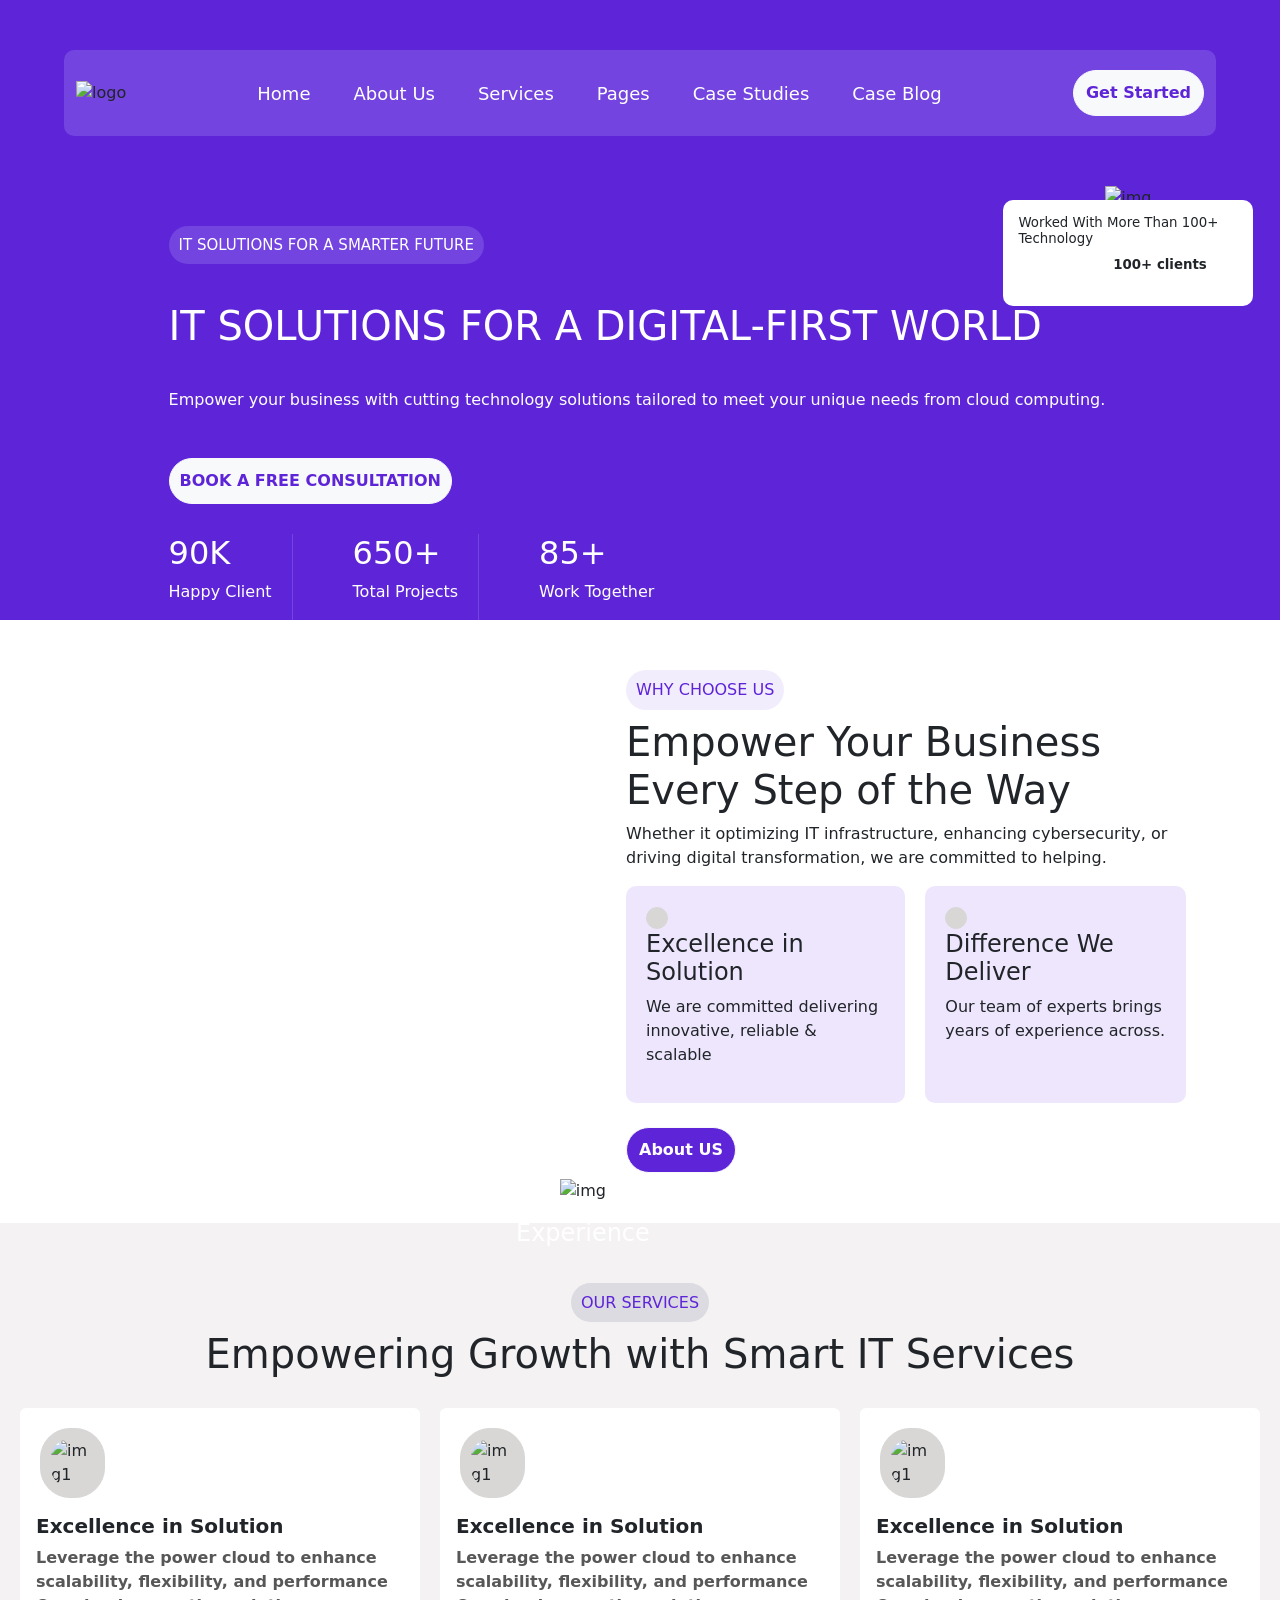
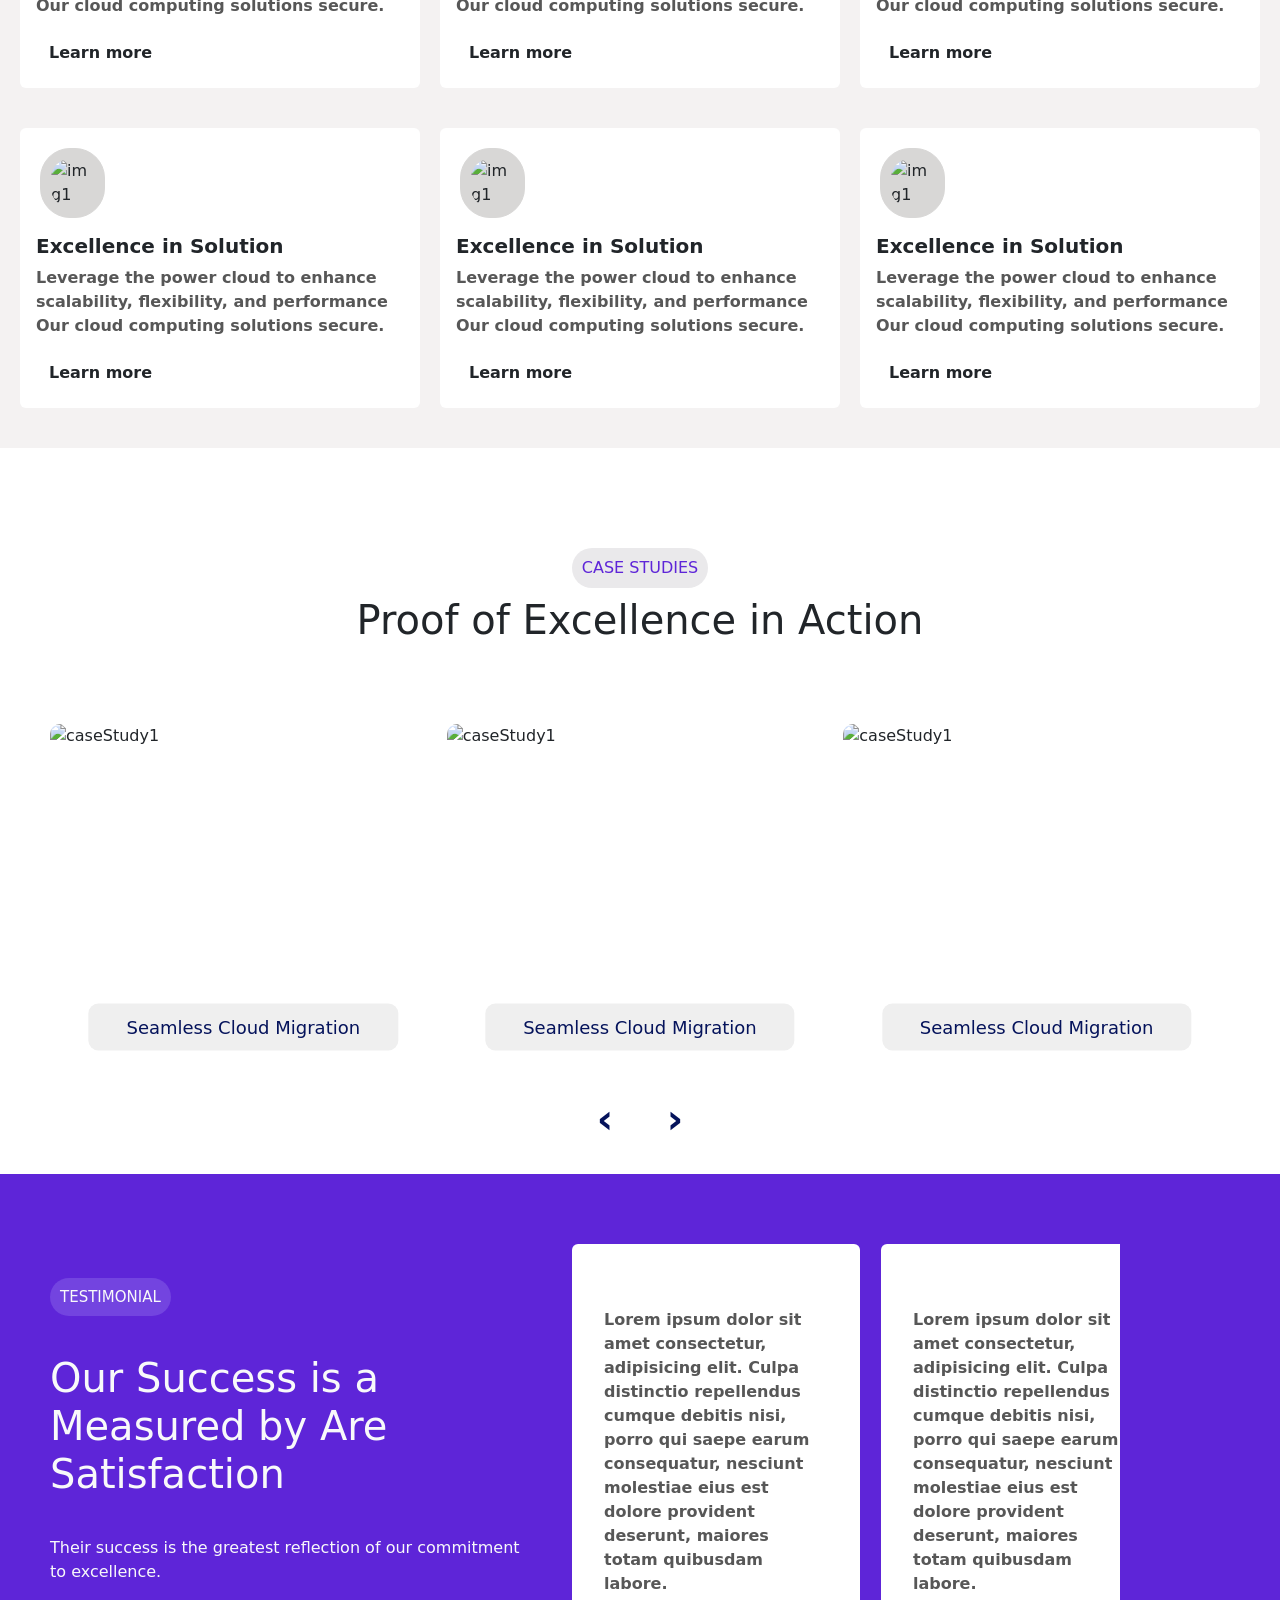
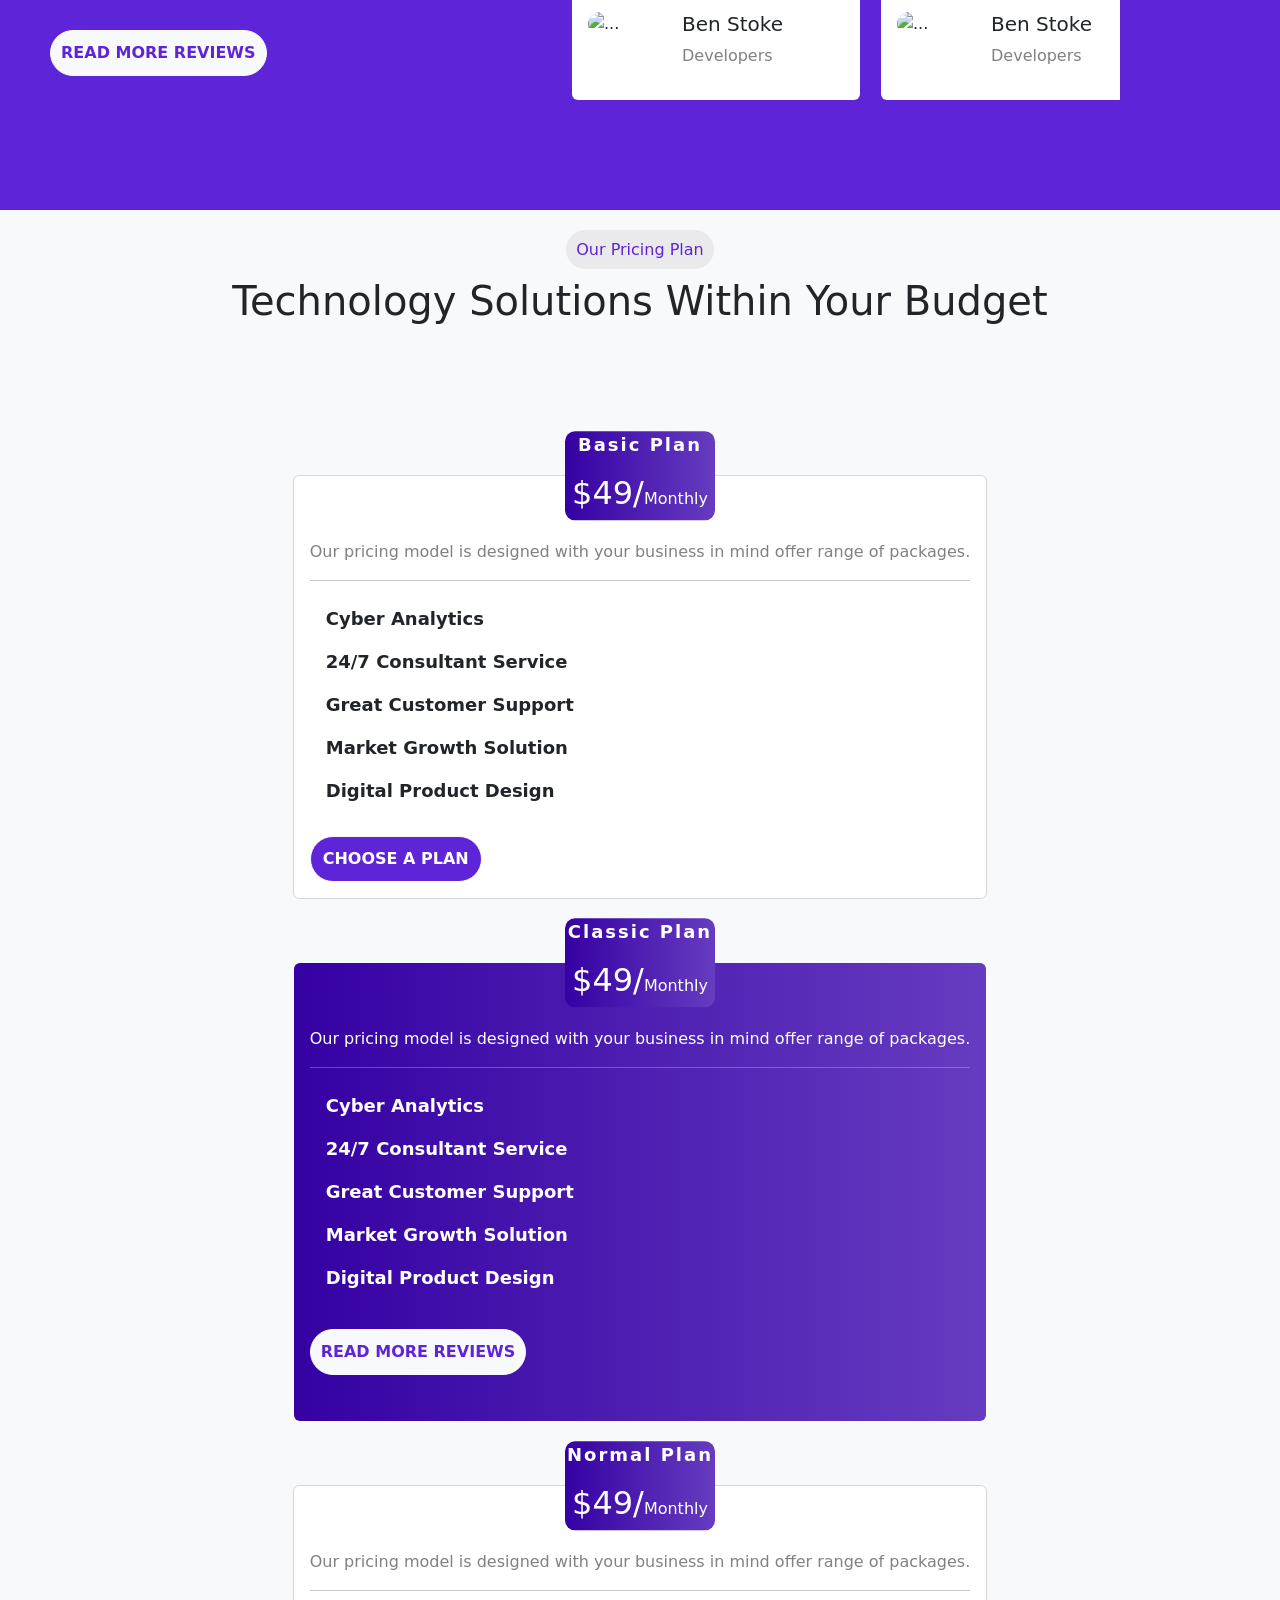
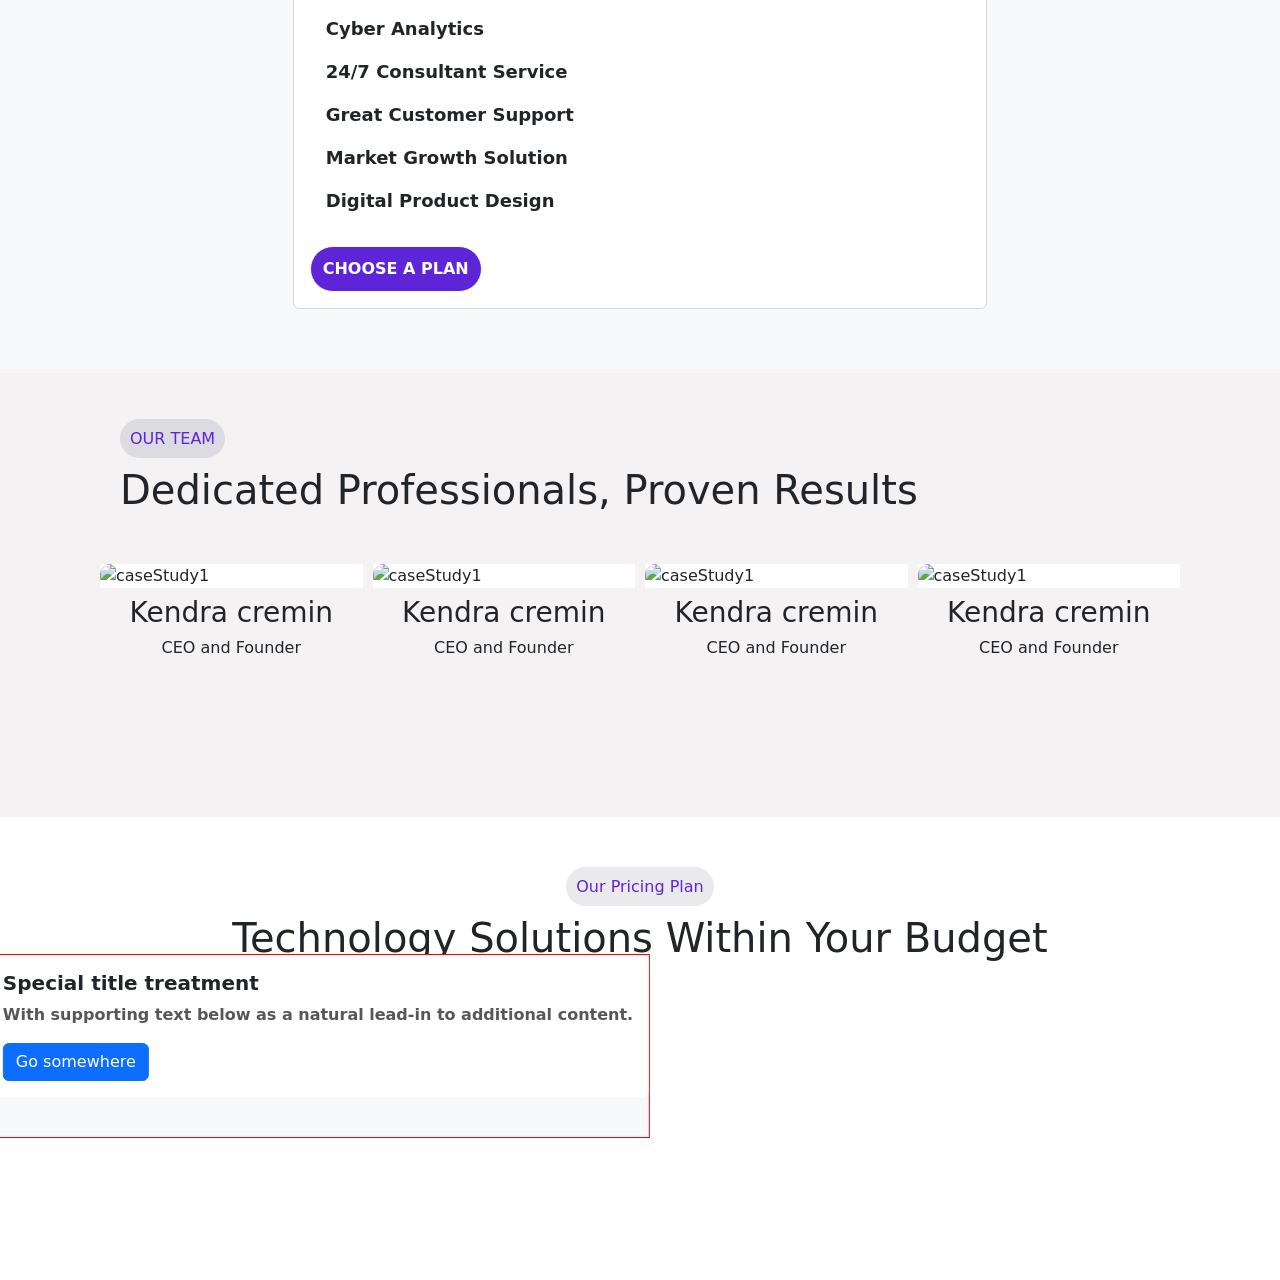
==== commit 4a1d2fc5: "home section added" ====
--- a/index.html
+++ b/index.html
@@ -1,595 +1,933 @@
 <!doctype html>
 <html lang="en">
+  <head>
+    <meta charset="UTF-8" />
+    <meta name="viewport" content="width=device-width, initial-scale=1.0" />
+    <title>O-Tech</title>
+    <link
+      rel="stylesheet"
+      href="https://cdn.jsdelivr.net/npm/bootstrap@5.3.8/dist/css/bootstrap.min.css"
+    />
+    <link rel="stylesheet" href="styles.css" />
+    <link
+      rel="stylesheet"
+      href="https://cdnjs.cloudflare.com/ajax/libs/font-awesome/7.0.1/css/all.min.css"
+      integrity="sha512-2SwdPD6INVrV/lHTZbO2nodKhrnDdJK9/kg2XD1r9uGqPo1cUbujc+IYdlYdEErWNu69gVcYgdxlmVmzTWnetw=="
+      crossorigin="anonymous"
+      referrerpolicy="no-referrer"
+    />
+    <link
+      rel="stylesheet"
+      href="https://cdnjs.cloudflare.com/ajax/libs/OwlCarousel2/2.3.4/assets/owl.carousel.min.css"
+    />
 
-<head>
-  <meta charset="UTF-8" />
-  <meta name="viewport" content="width=device-width, initial-scale=1.0" />
-  <title>O-Tech</title>
-  <link rel="stylesheet" href="https://cdn.jsdelivr.net/npm/bootstrap@5.3.8/dist/css/bootstrap.min.css" />
-  <link rel="stylesheet" href="styles.css" />
-  <link rel="stylesheet" href="https://cdnjs.cloudflare.com/ajax/libs/font-awesome/7.0.1/css/all.min.css"
-    integrity="sha512-2SwdPD6INVrV/lHTZbO2nodKhrnDdJK9/kg2XD1r9uGqPo1cUbujc+IYdlYdEErWNu69gVcYgdxlmVmzTWnetw=="
-    crossorigin="anonymous" referrerpolicy="no-referrer" />
-  <link rel="stylesheet" href="https://cdnjs.cloudflare.com/ajax/libs/OwlCarousel2/2.3.4/assets/owl.carousel.min.css">
+    <link
+      rel="stylesheet"
+      href="https://cdnjs.cloudflare.com/ajax/libs/OwlCarousel2/2.3.4/assets/owl.theme.default.min.css"
+    />
+  </head>
 
-  <link rel="stylesheet"
-    href="https://cdnjs.cloudflare.com/ajax/libs/OwlCarousel2/2.3.4/assets/owl.theme.default.min.css">
-</head>
+  <body>
+    <section id="NavbarHome">
+      <nav class="navbar navbar-expand-lg navbar-dark">
+        <div class="container-fluid">
+          <img
+            src="https://html.vikinglab.agency/otech/assets/img/logo/vl-logo-1.1.png"
+            alt="logo"
+          />
+          <button
+            class="navbar-toggler"
+            type="button"
+            data-bs-toggle="collapse"
+            data-bs-target="#navbarSupportedContent"
+            aria-controls="navbarSupportedContent"
+            aria-expanded="false"
+            aria-label="Toggle navigation"
+          >
+            <span class="navbar-toggler-icon"></span>
+          </button>
+          <div class="collapse navbar-collapse" id="navbarSupportedContent">
+            <ul class="navbar-nav mx-auto mb-2 mb-lg-0">
+              <li class="nav-item">
+                <a class="nav-link active" aria-current="page" href="#">Home</a>
+              </li>
+              <li class="nav-item">
+                <a class="nav-link active" aria-current="page" href="#"
+                  >About Us</a
+                >
+              </li>
+              <li class="nav-item">
+                <a class="nav-link active" aria-current="page" href="#"
+                  >Services</a
+                >
+              </li>
+              <li class="nav-item">
+                <a class="nav-link active" aria-current="page" href="#"
+                  >Pages</a
+                >
+              </li>
+              <li class="nav-item">
+                <a class="nav-link active" aria-current="page" href="#"
+                  >Case Studies</a
+                >
+              </li>
+              <li class="nav-item">
+                <a class="nav-link active" aria-current="page" href="#"
+                  >Case Blog</a
+                >
+              </li>
+            </ul>
+            <button class="btn btn-light">
+              Get Started <i class="fa-solid fa-up-right-from-square"></i>
+            </button>
+          </div>
+        </div>
+      </nav>
+      <div id="home">
+        <div id="left">
+          <h5 id="it">IT SOLUTIONS FOR A SMARTER FUTURE</h5>
+          <h1 id="mainheading">IT SOLUTIONS FOR A DIGITAL-FIRST WORLD</h1>
+          <p>
+            Empower your business with cutting technology solutions tailored to
+            meet your unique needs from cloud computing.
+          </p>
+          <button class="btn btn-light consultation">
+            BOOK A FREE CONSULTATION
+            <i class="fa-solid fa-up-right-from-square"></i>
+          </button>
 
-<body>
-  <section id="NavbarHome">
-    <nav class="navbar navbar-expand-lg navbar-dark">
-      <div class="container-fluid">
-        <img src="https://html.vikinglab.agency/otech/assets/img/logo/vl-logo-1.1.png" alt="logo" />
-        <button class="navbar-toggler" type="button" data-bs-toggle="collapse" data-bs-target="#navbarSupportedContent"
-          aria-controls="navbarSupportedContent" aria-expanded="false" aria-label="Toggle navigation">
-          <span class="navbar-toggler-icon"></span>
-        </button>
-        <div class="collapse navbar-collapse" id="navbarSupportedContent">
-          <ul class="navbar-nav mx-auto mb-2 mb-lg-0">
-            <li class="nav-item">
-              <a class="nav-link active" aria-current="page" href="#">Home</a>
-            </li>
-            <li class="nav-item">
-              <a class="nav-link active" aria-current="page" href="#">About Us</a>
-            </li>
-            <li class="nav-item">
-              <a class="nav-link active" aria-current="page" href="#">Services</a>
-            </li>
-            <li class="nav-item">
-              <a class="nav-link active" aria-current="page" href="#">Pages</a>
-            </li>
-            <li class="nav-item">
-              <a class="nav-link active" aria-current="page" href="#">Case Studies</a>
-            </li>
-            <li class="nav-item">
-              <a class="nav-link active" aria-current="page" href="#">Case Blog</a>
-            </li>
-          </ul>
-          <button class="btn btn-light">
-            Get Started <i class="fa-solid fa-up-right-from-square"></i>
+          <div id="summary">
+            <div id="client">
+              <h2>90K</h2>
+              <p>Happy Client</p>
+            </div>
+            <div id="project">
+              <h2>650+</h2>
+              <p>Total Projects</p>
+            </div>
+            <div id="work">
+              <h2>85+</h2>
+              <p>Work Together</p>
+            </div>
+          </div>
+        </div>
+        <div id="right">
+          <div class="position-relative">
+            <img
+              src="https://html.vikinglab.agency/otech/assets/img/banner/vl-hero-4.1.png"
+              alt="img"
+            />
+            <span
+              class="position-absolute start-50 translate-middle-x"
+              style="top: 60%"
+            >
+              <div id="fixed">
+                <h5 class="AbsoluteTxt">
+                  Worked With More Than 100+ Technology
+                </h5>
+                <div id="detailabsolute">
+                  <div>
+                    <img
+                      src="https://html.vikinglab.agency/otech/assets/img/banner/vl-hero-group.png"
+                      id="absoluteImg"
+                      alt=""
+                    />
+                  </div>
+                  <div>
+                    <p class="AbsoluteTxt">100+ clients</p>
+                  </div>
+                </div>
+              </div>
+            </span>
+          </div>
+        </div>
+      </div>
+    </section>
+    <section id="choose">
+      <div id="leftSec" class="position-relative">
+        <img
+          src="https://html.vikinglab.agency/otech/assets/img/about/vl-about-4.1.png"
+          class="leftimg"
+          alt=""
+        />
+        <span class="position-absolute top-0 start-0 small-img"
+          ><img
+            src="https://html.vikinglab.agency/otech/assets/img/about/vl-about-top-sm-4.2.png"
+            alt="pic"
+        /></span>
+        <span class="position-absolute bottom-0 end-0 small-img2">
+          <div class="position-relative">
+            <img
+              src="https://html.vikinglab.agency/otech/assets/img/icons/vl-about-poliogon.svg"
+              alt="img"
+              id="img2"
+            />
+            <h4
+              class="position-absolute top-50 start-50 translate-middle text-white text-center"
+            >
+              <span>
+                <h1 class="text-center">12 +</h1>
+              </span>
+              Years of Experience
+            </h4>
+          </div>
+        </span>
+      </div>
+      <div id="rightSec">
+        <h6 id="headindchoose">WHY CHOOSE US</h6>
+        <h1>Empower Your Business Every Step of the Way</h1>
+        <p>
+          Whether it optimizing IT infrastructure, enhancing cybersecurity, or
+          driving digital transformation, we are committed to helping.
+        </p>
+        <div id="choosetxt">
+          <div id="exe">
+            <img
+              src="https://html.vikinglab.agency/otech/assets/img/icons/vl-ser-ic-4.1.svg"
+              class="chooseimg"
+              alt=""
+            />
+            <h4>Excellence in Solution</h4>
+            <p>We are committed delivering innovative, reliable & scalable</p>
+          </div>
+          <div id="deliver">
+            <img
+              src="https://html.vikinglab.agency/otech/assets/img/icons/vl-ser-ic-4.2.svg"
+              class="chooseimg"
+              alt=""
+            />
+            <h4>Difference We Deliver</h4>
+            <p>Our team of experts brings years of experience across.</p>
+          </div>
+        </div>
+        <div id="abtbtn">
+          <button class="btn btn-light text-white aboutusbtn mt-4">
+            About US
+            <i class="fa-solid fa-up-right-from-square"></i>
           </button>
         </div>
       </div>
-    </nav>
-    <div id="home">
-      <div id="left">
-        <h5 id="it">IT SOLUTIONS FOR A SMARTER FUTURE</h5>
-        <h1 id="mainheading">IT SOLUTIONS FOR A DIGITAL-FIRST WORLD</h1>
+    </section>
+
+    <section id="service">
+      <div id="uppersec">
+        <h6 id="headingservice">OUR SERVICES</h6>
+      </div>
+      <h1 id="serviceheading">Empowering Growth with Smart IT Services</h1>
+      <div id="servicecard">
+        <div class="card" style="width: 25rem">
+          <img
+            src="https://html.vikinglab.agency/otech/assets/img/icons/vl-ser-ic-4.11.svg"
+            class="chooseimg"
+            id="serviceimg"
+            alt="img1"
+          />
+          <div class="card-body">
+            <h5 class="card-title">Excellence in Solution</h5>
+            <p class="card-text">
+              Leverage the power cloud to enhance scalability, flexibility, and
+              performance Our cloud computing solutions secure.
+            </p>
+            <a href="#" class="btn" id="btn-learn"
+              >Learn more <i class="fa-solid fa-arrow-trend-up"></i>
+            </a>
+          </div>
+        </div>
+        <div class="card" style="width: 25rem">
+          <img
+            src="https://html.vikinglab.agency/otech/assets/img/icons/vl-ser-ic-4.22.svg"
+            class="chooseimg"
+            id="serviceimg"
+            alt="img1"
+          />
+          <div class="card-body">
+            <h5 class="card-title">Excellence in Solution</h5>
+            <p class="card-text">
+              Leverage the power cloud to enhance scalability, flexibility, and
+              performance Our cloud computing solutions secure.
+            </p>
+            <a href="#" class="btn" id="btn-learn"
+              >Learn more <i class="fa-solid fa-arrow-trend-up"></i>
+            </a>
+          </div>
+        </div>
+        <div class="card" style="width: 25rem">
+          <img
+            src="https://html.vikinglab.agency/otech/assets/img/icons/vl-ser-ic-4.3.svg"
+            class="chooseimg"
+            id="serviceimg"
+            alt="img1"
+          />
+          <div class="card-body">
+            <h5 class="card-title">Excellence in Solution</h5>
+            <p class="card-text">
+              Leverage the power cloud to enhance scalability, flexibility, and
+              performance Our cloud computing solutions secure.
+            </p>
+            <a href="#" class="btn" id="btn-learn"
+              >Learn more <i class="fa-solid fa-arrow-trend-up"></i>
+            </a>
+          </div>
+        </div>
+        <div class="card" style="width: 25rem">
+          <img
+            src="https://html.vikinglab.agency/otech/assets/img/icons/vl-ser-ic-4.4.svg"
+            class="chooseimg"
+            id="serviceimg"
+            alt="img1"
+          />
+          <div class="card-body">
+            <h5 class="card-title">Excellence in Solution</h5>
+            <p class="card-text">
+              Leverage the power cloud to enhance scalability, flexibility, and
+              performance Our cloud computing solutions secure.
+            </p>
+            <a href="#" class="btn" id="btn-learn"
+              >Learn more <i class="fa-solid fa-arrow-trend-up"></i>
+            </a>
+          </div>
+        </div>
+        <div class="card" style="width: 25rem">
+          <img
+            src="https://html.vikinglab.agency/otech/assets/img/icons/vl-ser-ic-4.5.svg"
+            class="chooseimg"
+            id="serviceimg"
+            alt="img1"
+          />
+          <div class="card-body">
+            <h5 class="card-title">Excellence in Solution</h5>
+            <p class="card-text">
+              Leverage the power cloud to enhance scalability, flexibility, and
+              performance Our cloud computing solutions secure.
+            </p>
+            <a href="#" class="btn" id="btn-learn"
+              >Learn more <i class="fa-solid fa-arrow-trend-up"></i>
+            </a>
+          </div>
+        </div>
+        <div class="card" style="width: 25rem">
+          <img
+            src="https://html.vikinglab.agency/otech/assets/img/icons/vl-ser-ic-4.6.svg"
+            class="chooseimg"
+            id="serviceimg"
+            alt="img1"
+          />
+          <div class="card-body">
+            <h5 class="card-title">Excellence in Solution</h5>
+            <p class="card-text">
+              Leverage the power cloud to enhance scalability, flexibility, and
+              performance Our cloud computing solutions secure.
+            </p>
+            <a href="#" class="btn" id="btn-learn"
+              >Learn more <i class="fa-solid fa-arrow-trend-up"></i>
+            </a>
+          </div>
+        </div>
+      </div>
+    </section>
+    <section id="case-study">
+      <div id="uppersec">
+        <h6 id="headingcase">CASE STUDIES</h6>
+      </div>
+      <h1 id="caseheading">Proof of Excellence in Action</h1>
+      <div class="owl-carousel owl-theme case-carousel">
+        <div class="item">
+          <div class="position-relative">
+            <img
+              src="https://html.vikinglab.agency/otech/assets/img/studies/vl-studies-2.1.png"
+              class="img-fluid"
+              alt="caseStudy1"
+            />
+            <span
+              ><button
+                class="position-absolute bottom-0 start-50 translate-middle btn-case"
+              >
+                Seamless Cloud Migration
+              </button></span
+            >
+            <span>
+              <button
+                class="position-absolute top-50 start-50 translate-middle read-btn"
+              >
+                <i class="fa-solid fa-arrow-trend-up read-more fs-1">
+                  <div class="read-txt">Read More</div>
+                </i>
+              </button>
+            </span>
+          </div>
+        </div>
+        <div class="item">
+          <div class="position-relative">
+            <img
+              src="https://html.vikinglab.agency/otech/assets/img/studies/vl-studies-2.2.png"
+              class="img-fluid"
+              alt="caseStudy1"
+            />
+            <span
+              ><button
+                class="position-absolute bottom-0 start-50 translate-middle btn-case"
+              >
+                Seamless Cloud Migration
+              </button></span
+            >
+            <span>
+              <button
+                class="position-absolute top-50 start-50 translate-middle read-btn"
+              >
+                <i class="fa-solid fa-arrow-trend-up read-more fs-1">
+                  <div class="read-txt">Read More</div>
+                </i>
+              </button>
+            </span>
+          </div>
+        </div>
+        <div class="item">
+          <div class="position-relative">
+            <img
+              src="https://html.vikinglab.agency/otech/assets/img/studies/vl-studies-2.3.png"
+              class="img-fluid"
+              alt="caseStudy1"
+            />
+            <span
+              ><button
+                class="position-absolute bottom-0 start-50 translate-middle btn-case"
+              >
+                Seamless Cloud Migration
+              </button></span
+            >
+            <span>
+              <button
+                class="position-absolute top-50 start-50 translate-middle read-btn"
+              >
+                <i class="fa-solid fa-arrow-trend-up read-more fs-1">
+                  <div class="read-txt">Read More</div>
+                </i>
+              </button>
+            </span>
+          </div>
+        </div>
+        <div class="item">
+          <div class="position-relative">
+            <img
+              src="https://html.vikinglab.agency/otech/assets/img/studies/vl-studies-2.1.png"
+              class="img-fluid"
+              alt="caseStudy1"
+            />
+            <span
+              ><button
+                class="position-absolute bottom-0 start-50 translate-middle btn-case"
+              >
+                Seamless Cloud Migration
+              </button></span
+            >
+            <span>
+              <button
+                class="position-absolute top-50 start-50 translate-middle read-btn"
+              >
+                <i class="fa-solid fa-arrow-trend-up read-more fs-1">
+                  <div class="read-txt">Read More</div>
+                </i>
+              </button>
+            </span>
+          </div>
+        </div>
+      </div>
+    </section>
+    <section id="testimonial">
+      <div id="left-test" class="text-light">
+        <h5 id="it">TESTIMONIAL</h5>
+        <h1 id="mainheading">Our Success is a Measured by Are Satisfaction</h1>
         <p>
-          Empower your business with cutting technology solutions tailored to
-          meet your unique needs from cloud computing.
+          Their success is the greatest reflection of our commitment to
+          excellence.
         </p>
         <button class="btn btn-light consultation">
-          BOOK A FREE CONSULTATION
+          READ MORE REVIEWS
           <i class="fa-solid fa-up-right-from-square"></i>
         </button>
-
-        <div id="summary">
-          <div id="client">
-            <h2>90K</h2>
-            <p>Happy Client</p>
-          </div>
-          <div id="project">
-            <h2>650+</h2>
-            <p>Total Projects</p>
-          </div>
-          <div id="work">
-            <h2>85+</h2>
-            <p>Work Together</p>
-          </div>
-        </div>
-      </div>
-      <div id="right">
-        <div class="position-relative">
-          <img src="https://html.vikinglab.agency/otech/assets/img/banner/vl-hero-4.1.png" alt="img" />
-          <span class="position-absolute start-50 translate-middle-x" style="top: 60%">
-            <div id="fixed">
-              <h5 class="AbsoluteTxt">
-                Worked With More Than 100+ Technology
-              </h5>
-              <div id="detailabsolute">
+      </div>
+      <div id="right-test">
+        <div class="owl-carousel owl-theme test-carousel">
+          <div class="item">
+            <div class="card p-3" style="width: 18rem">
+              <div class="card-body">
+                <h5 class="card-title">
+                  <i class="fa-solid fa-star"></i
+                  ><i class="fa-solid fa-star"></i
+                  ><i class="fa-solid fa-star"></i
+                  ><i class="fa-solid fa-star"></i
+                  ><i class="fa-solid fa-star"></i>
+                </h5>
+                <p class="card-text">
+                  Lorem ipsum dolor sit amet consectetur, adipisicing elit.
+                  Culpa distinctio repellendus cumque debitis nisi, porro qui
+                  saepe earum consequatur, nesciunt molestiae eius est dolore
+                  provident deserunt, maiores totam quibusdam labore.
+                </p>
+              </div>
+              <div class="d-flex gap-4">
                 <div>
-                  <img src="https://html.vikinglab.agency/otech/assets/img/banner/vl-hero-group.png" id="absoluteImg"
-                    alt="" />
+                  <img
+                    src="https://html.vikinglab.agency/otech/assets/img/testimonial/vl-testimonial-1.1.png"
+                    class="card-img-bottom"
+                    alt="..."
+                  />
                 </div>
                 <div>
-                  <p class="AbsoluteTxt">100+ clients</p>
+                  <h5 class="test-heading">Ben Stoke</h5>
+                  <p class="test-para">Developers</p>
+                </div>
+                <div class="test-img-icon">
+                  <img
+                    src="https://html.vikinglab.agency/otech/assets/img/icons/vl-testimonial-q2.svg"
+                    alt=""
+                  />
                 </div>
               </div>
             </div>
-          </span>
-        </div>
-      </div>
-    </div>
-  </section>
-  <section id="choose">
-    <div id="leftSec" class="position-relative">
-      <img src="https://html.vikinglab.agency/otech/assets/img/about/vl-about-4.1.png" class="leftimg" alt="" />
-      <span class="position-absolute top-0 start-0 small-img"><img
-          src="https://html.vikinglab.agency/otech/assets/img/about/vl-about-top-sm-4.2.png" alt="pic" /></span>
-      <span class="position-absolute bottom-0 end-0 small-img2">
-        <div class="position-relative">
-          <img src="https://html.vikinglab.agency/otech/assets/img/icons/vl-about-poliogon.svg" alt="img" id="img2" />
-          <h4 class="position-absolute top-50 start-50 translate-middle text-white text-center">
-            <span>
-              <h1 class="text-center">12 +</h1>
-            </span> Years of
-            Experience
-          </h4>
-        </div>
-      </span>
-    </div>
-    <div id="rightSec">
-      <h6 id="headindchoose">WHY CHOOSE US</h6>
-      <h1>Empower Your Business Every Step of the Way</h1>
-      <p>
-        Whether it optimizing IT infrastructure, enhancing cybersecurity, or
-        driving digital transformation, we are committed to helping.
-      </p>
-      <div id="choosetxt">
-        <div id="exe">
-          <img src="https://html.vikinglab.agency/otech/assets/img/icons/vl-ser-ic-4.1.svg" class="chooseimg" alt="" />
-          <h4>Excellence in Solution</h4>
-          <p>We are committed delivering innovative, reliable & scalable</p>
-        </div>
-        <div id="deliver">
-          <img src="https://html.vikinglab.agency/otech/assets/img/icons/vl-ser-ic-4.2.svg" class="chooseimg" alt="" />
-          <h4>Difference We Deliver</h4>
-          <p>Our team of experts brings years of experience across.</p>
-        </div>
-      </div>
-      <div id="abtbtn">
-        <button class="btn btn-light text-white aboutusbtn mt-4">
-          About US
-          <i class="fa-solid fa-up-right-from-square"></i>
-        </button>
-      </div>
-    </div>
-  </section>
-
-  <section id="service">
-    <div id="uppersec">
-      <h6 id="headingservice">OUR SERVICES</h6>
-    </div>
-    <h1 id="serviceheading">Empowering Growth with Smart IT Services</h1>
-    <div id="servicecard">
-      <div class="card" style="width: 25rem">
-        <img src="https://html.vikinglab.agency/otech/assets/img/icons/vl-ser-ic-4.11.svg" class="chooseimg"
-          id="serviceimg" alt="img1" />
-        <div class="card-body">
-          <h5 class="card-title">Excellence in Solution</h5>
-          <p class="card-text">
-            Leverage the power cloud to enhance scalability, flexibility, and
-            performance Our cloud computing solutions secure.
-          </p>
-          <a href="#" class="btn" id="btn-learn">Learn more <i class="fa-solid fa-arrow-trend-up"></i>
-          </a>
-        </div>
-      </div>
-      <div class="card" style="width: 25rem">
-        <img src="https://html.vikinglab.agency/otech/assets/img/icons/vl-ser-ic-4.22.svg" class="chooseimg"
-          id="serviceimg" alt="img1" />
-        <div class="card-body">
-          <h5 class="card-title">Excellence in Solution</h5>
-          <p class="card-text">
-            Leverage the power cloud to enhance scalability, flexibility, and
-            performance Our cloud computing solutions secure.
-          </p>
-          <a href="#" class="btn" id="btn-learn">Learn more <i class="fa-solid fa-arrow-trend-up"></i>
-          </a>
-        </div>
-      </div>
-      <div class="card" style="width: 25rem">
-        <img src="https://html.vikinglab.agency/otech/assets/img/icons/vl-ser-ic-4.3.svg" class="chooseimg"
-          id="serviceimg" alt="img1" />
-        <div class="card-body">
-          <h5 class="card-title">Excellence in Solution</h5>
-          <p class="card-text">
-            Leverage the power cloud to enhance scalability, flexibility, and
-            performance Our cloud computing solutions secure.
-          </p>
-          <a href="#" class="btn" id="btn-learn">Learn more <i class="fa-solid fa-arrow-trend-up"></i>
-          </a>
-        </div>
-      </div>
-      <div class="card" style="width: 25rem">
-        <img src="https://html.vikinglab.agency/otech/assets/img/icons/vl-ser-ic-4.4.svg" class="chooseimg"
-          id="serviceimg" alt="img1" />
-        <div class="card-body">
-          <h5 class="card-title">Excellence in Solution</h5>
-          <p class="card-text">
-            Leverage the power cloud to enhance scalability, flexibility, and
-            performance Our cloud computing solutions secure.
-          </p>
-          <a href="#" class="btn" id="btn-learn">Learn more <i class="fa-solid fa-arrow-trend-up"></i>
-          </a>
-        </div>
-      </div>
-      <div class="card" style="width: 25rem">
-        <img src="https://html.vikinglab.agency/otech/assets/img/icons/vl-ser-ic-4.5.svg" class="chooseimg"
-          id="serviceimg" alt="img1" />
-        <div class="card-body">
-          <h5 class="card-title">Excellence in Solution</h5>
-          <p class="card-text">
-            Leverage the power cloud to enhance scalability, flexibility, and
-            performance Our cloud computing solutions secure.
-          </p>
-          <a href="#" class="btn" id="btn-learn">Learn more <i class="fa-solid fa-arrow-trend-up"></i>
-          </a>
-        </div>
-      </div>
-      <div class="card" style="width: 25rem">
-        <img src="https://html.vikinglab.agency/otech/assets/img/icons/vl-ser-ic-4.6.svg" class="chooseimg"
-          id="serviceimg" alt="img1" />
-        <div class="card-body">
-          <h5 class="card-title">Excellence in Solution</h5>
-          <p class="card-text">
-            Leverage the power cloud to enhance scalability, flexibility, and
-            performance Our cloud computing solutions secure.
-          </p>
-          <a href="#" class="btn" id="btn-learn">Learn more <i class="fa-solid fa-arrow-trend-up"></i>
-          </a>
-        </div>
-      </div>
-    </div>
-  </section>
-  <section id="case-study">
-    <div id="uppersec">
-      <h6 id="headingcase">CASE STUDIES</h6>
-    </div>
-    <h1 id="caseheading">Proof of Excellence in Action</h1>
-    <!-- <div id="carouselExample" class="carousel slide">
-        <div class="carousel-inner">
-          <div class="carousel-item active">
-            <div class="d-flex case-card">
-              <div id="card1">
-                <div class="position-relative">
+          </div>
+          <div class="item">
+            <div class="card p-3" style="width: 18rem">
+              <div class="card-body">
+                <h5 class="card-title">
+                  <i class="fa-solid fa-star"></i
+                  ><i class="fa-solid fa-star"></i
+                  ><i class="fa-solid fa-star"></i
+                  ><i class="fa-solid fa-star"></i
+                  ><i class="fa-solid fa-star"></i>
+                </h5>
+                <p class="card-text">
+                  Lorem ipsum dolor sit amet consectetur, adipisicing elit.
+                  Culpa distinctio repellendus cumque debitis nisi, porro qui
+                  saepe earum consequatur, nesciunt molestiae eius est dolore
+                  provident deserunt, maiores totam quibusdam labore.
+                </p>
+              </div>
+              <div class="d-flex gap-4">
+                <div>
                   <img
-                    src="https://html.vikinglab.agency/otech/assets/img/studies/vl-studies-2.1.png"
-                    class="img-fluid"
-                    alt="caseStudy1"
+                    src="https://html.vikinglab.agency/otech/assets/img/testimonial/vl-testimonial-1.2.png"
+                    class="card-img-bottom"
+                    alt="..."
                   />
-                  <span
-                    ><button
-                      class="position-absolute bottom-0 start-50 translate-middle btn-case"
-                    >
-                      Seamless Cloud Migration
-                    </button></span
-                  >
-                  <span>
-                    <button
-                      class="position-absolute top-50 start-50 translate-middle read-btn"
-                    >
-                      <i class="fa-solid fa-arrow-trend-up read-more fs-1">
-                        <div class="read-txt">Read More</div></i
-                      >
-                    </button>
-                  </span>
-                </div>
-              </div>
-              <div id="card2">
-                <div class="position-relative">
+                </div>
+                <div>
+                  <h5 class="test-heading">Ben Stoke</h5>
+                  <p class="test-para">Developers</p>
+                </div>
+                <div class="test-img-icon">
                   <img
-                    src="https://html.vikinglab.agency/otech/assets/img/studies/vl-studies-2.2.png"
-                    class="img-fluid"
-                    alt="caseStudy2"
+                    src="https://html.vikinglab.agency/otech/assets/img/icons/vl-testimonial-q2.svg"
+                    alt=""
                   />
-                  <span
-                    ><button
-                      class="position-absolute bottom-0 start-50 translate-middle btn-case"
-                    >
-                      Seamless Cloud Migration
-                    </button></span
-                  >
-                  <span>
-                    <button
-                      class="position-absolute top-50 start-50 translate-middle read-btn"
-                    >
-                      <i class="fa-solid fa-arrow-trend-up read-more fs-1">
-                        <div class="read-txt">Read More</div></i
-                      >
-                    </button>
-                  </span>
-                </div>
-              </div>
-              <div id="card3">
-                <div class="position-relative">
-                  <img
-                    src="https://html.vikinglab.agency/otech/assets/img/studies/vl-studies-2.3.png"
-                    class="img-fluid"
-                    alt="caseStudy3"
-                  />
-                  <span
-                    ><button
-                      class="position-absolute bottom-0 start-50 translate-middle btn-case"
-                    >
-                      Seamless Cloud Migration
-                    </button></span
-                  >
-                  <span>
-                    <button
-                      class="position-absolute top-50 start-50 translate-middle read-btn"
-                    >
-                      <i class="fa-solid fa-arrow-trend-up read-more fs-1">
-                        <div class="read-txt">Read More</div></i
-                      >
-                    </button>
-                  </span>
                 </div>
               </div>
             </div>
           </div>
-          <div class="carousel-item">
-            <div class="d-flex case-card">
-              <div id="card4">
-                <div class="position-relative">
+          <div class="item">
+            <div class="card p-3" style="width: 18rem">
+              <div class="card-body">
+                <h5 class="card-title">
+                  <i class="fa-solid fa-star"></i
+                  ><i class="fa-solid fa-star"></i
+                  ><i class="fa-solid fa-star"></i
+                  ><i class="fa-solid fa-star"></i
+                  ><i class="fa-solid fa-star"></i>
+                </h5>
+                <p class="card-text">
+                  Lorem ipsum dolor sit amet consectetur, adipisicing elit.
+                  Culpa distinctio repellendus cumque debitis nisi, porro qui
+                  saepe earum consequatur, nesciunt molestiae eius est dolore
+                  provident deserunt, maiores totam quibusdam labore.
+                </p>
+              </div>
+              <div class="d-flex gap-4">
+                <div>
                   <img
-                    src="https://html.vikinglab.agency/otech/assets/img/studies/vl-studies-2.3.png"
-                    class="img-fluid"
-                    alt="caseStudy1"
+                    src="https://html.vikinglab.agency/otech/assets/img/testimonial/vl-testimonial-1.1.png"
+                    class="card-img-bottom"
+                    alt="..."
                   />
-                  <span
-                    ><button
-                      class="position-absolute bottom-0 start-50 translate-middle btn-case"
-                    >
-                      Seamless Cloud Migration
-                    </button></span
-                  >
-                  <span>
-                    <button
-                      class="position-absolute top-50 start-50 translate-middle read-btn"
-                    >
-                      <i class="fa-solid fa-arrow-trend-up read-more fs-1">
-                        <div class="read-txt">Read More</div></i
-                      >
-                    </button>
-                  </span>
-                </div>
-              </div>
-              <div id="card5">
-                <div class="position-relative">
+                </div>
+                <div>
+                  <h5 class="test-heading">Ben Stoke</h5>
+                  <p class="test-para">Developers</p>
+                </div>
+                <div class="test-img-icon">
                   <img
-                    src="https://html.vikinglab.agency/otech/assets/img/studies/vl-studies-2.2.png"
-                    class="img-fluid"
-                    alt="caseStudy1"
+                    src="https://html.vikinglab.agency/otech/assets/img/icons/vl-testimonial-q2.svg"
+                    alt=""
                   />
-                  <span
-                    ><button
-                      class="position-absolute bottom-0 start-50 translate-middle btn-case"
-                    >
-                      Seamless Cloud Migration
-                    </button></span
-                  >
-                  <span>
-                    <button
-                      class="position-absolute top-50 start-50 translate-middle read-btn"
-                    >
-                      <i class="fa-solid fa-arrow-trend-up read-more fs-1">
-                        <div class="read-txt">Read More</div></i
-                      >
-                    </button>
-                  </span>
-                </div>
-              </div>
-              <div id="card6">
-                <div class="position-relative">
-                  <img
-                    src="https://html.vikinglab.agency/otech/assets/img/studies/vl-studies-2.1.png"
-                    class="img-fluid"
-                    alt="caseStudy1"
-                  />
-                  <span
-                    ><button
-                      class="position-absolute bottom-0 start-50 translate-middle btn-case"
-                    >
-                      Seamless Cloud Migration
-                    </button></span
-                  >
-                  <span>
-                    <button
-                      class="position-absolute top-50 start-50 translate-middle read-btn"
-                    >
-                      <i class="fa-solid fa-arrow-trend-up read-more fs-1">
-                        <div class="read-txt">Read More</div></i
-                      >
-                    </button>
-                  </span>
                 </div>
               </div>
             </div>
           </div>
         </div>
-        <button
-          class="carousel-control-prev"
-          type="button"
-          data-bs-target="#carouselExample"
-          data-bs-slide="prev"
+      </div>
+    </section>
+    <section id="pricing-plan" class="bg-light p-5">
+      <div id="uppersec">
+        <h6 id="headingcase">Our Pricing Plan</h6>
+      </div>
+      <h1 id="caseheading" class="price-heading">
+        Technology Solutions Within Your Budget
+      </h1>
+      <div id="pricing-card" class="d-flex justify-content-center gap-4">
+        <div
+          class="card p-4 position-relative"
+          id="resp-card"
+          style="border: 1px solid rgb(215, 215, 215)"
         >
-          <i class="fa-solid fa-arrow-left fs-1 arrow"></i>
-        </button>
-        <button
-          class="carousel-control-next"
-          type="button"
-          data-bs-target="#carouselExample"
-          data-bs-slide="next"
+          <span
+            class="card-plan-abs position-absolute top-0 start-50 translate-middle p-3"
+            style="width: 100%; max-width: 250px"
+          >
+            <p class="plan-para">Basic Plan</p>
+            <h2 style="text-align: center">
+              $49/<span class="fs-6">Monthly</span>
+            </h2>
+          </span>
+          <!-- <img src="..." class="card-img-top" alt="..." /> -->
+          <div class="card-body">
+            <!-- <h5 class="card-title">Card title</h5> -->
+            <p
+              class="card-text pt-5"
+              style="color: rgb(130, 129, 129); font-weight: normal"
+            >
+              Our pricing model is designed with your business in mind offer
+              range of packages.
+            </p>
+            <hr />
+            <ul class="list-group">
+              <li class="list-group-item border-0">
+                <i class="fa-solid fa-circle-check"></i> Cyber Analytics
+              </li>
+              <li class="list-group-item border-0">
+                <i class="fa-solid fa-circle-check"></i>
+                24/7 Consultant Service
+              </li>
+              <li class="list-group-item border-0">
+                <i class="fa-solid fa-circle-check"></i> Great Customer Support
+              </li>
+              <li class="list-group-item border-0">
+                <i class="fa-solid fa-circle-check"></i> Market Growth Solution
+              </li>
+              <li class="list-group-item border-0">
+                <i class="fa-solid fa-circle-check"></i>
+                Digital Product Design
+              </li>
+            </ul>
+            <div id="abtbtn">
+              <button class="btn btn-light text-white aboutusbtn mt-4">
+                CHOOSE A PLAN
+                <i class="fa-solid fa-up-right-from-square"></i>
+              </button>
+            </div>
+          </div>
+        </div>
+        <div class="card p-4 position-relative plan-card2" id="resp-card">
+          <span
+            class="card-plan-abs position-absolute top-0 start-50 translate-middle p-3"
+            style="width: 100%; max-width: 250px"
+          >
+            <p class="plan-para">Classic Plan</p>
+            <h2 style="text-align: center">
+              $49/<span class="fs-6">Monthly</span>
+            </h2>
+          </span>
+          <!-- <img src="..." class="card-img-top" alt="..." /> -->
+          <div class="card-body">
+            <!-- <h5 class="card-title">Card title</h5> -->
+            <p class="card-text pt-5" style="font-weight: normal; color: white">
+              Our pricing model is designed with your business in mind offer
+              range of packages.
+            </p>
+            <hr />
+            <ul class="list-group">
+              <li class="list-group-item border-0 plan-card2-list">
+                <i class="fa-solid fa-circle-check"></i> Cyber Analytics
+              </li>
+              <li class="list-group-item border-0 plan-card2-list">
+                <i class="fa-solid fa-circle-check"></i>
+                24/7 Consultant Service
+              </li>
+              <li class="list-group-item border-0 plan-card2-list">
+                <i class="fa-solid fa-circle-check"></i> Great Customer Support
+              </li>
+              <li class="list-group-item border-0 plan-card2-list">
+                <i class="fa-solid fa-circle-check"></i> Market Growth Solution
+              </li>
+              <li class="list-group-item border-0 plan-card2-list">
+                <i class="fa-solid fa-circle-check"></i>
+                Digital Product Design
+              </li>
+            </ul>
+            <button class="btn btn-light consultation">
+              READ MORE REVIEWS
+              <i class="fa-solid fa-up-right-from-square"></i>
+            </button>
+          </div>
+        </div>
+        <div
+          class="card p-4 position-relative"
+          id="resp-card"
+          style="border: 1px solid rgb(215, 215, 215)"
         >
-          <i class="fa-solid fa-arrow-right fs-1 arrow"></i>
-        </button>
-      </div> -->
-    <div class="owl-carousel owl-theme case-carousel">
-      <div class="item">
-        <div class="position-relative">
-          <img src="https://html.vikinglab.agency/otech/assets/img/studies/vl-studies-2.1.png" class="img-fluid"
-            alt="caseStudy1" />
-          <span><button class="position-absolute bottom-0 start-50 translate-middle btn-case">
-              Seamless Cloud Migration
-            </button></span>
-          <span>
-            <button class="position-absolute top-50 start-50 translate-middle read-btn">
-              <i class="fa-solid fa-arrow-trend-up read-more fs-1">
-                <div class="read-txt">Read More</div>
-              </i>
-            </button>
+          <span
+            class="card-plan-abs position-absolute top-0 start-50 translate-middle p-3"
+            style="width: 100%; max-width: 250px"
+          >
+            <p class="plan-para">Normal Plan</p>
+            <h2 style="text-align: center">
+              $49/<span class="fs-6">Monthly</span>
+            </h2>
           </span>
-        </div>
-      </div>
-      <div class="item">
-        <div class="position-relative">
-          <img src="https://html.vikinglab.agency/otech/assets/img/studies/vl-studies-2.2.png" class="img-fluid"
-            alt="caseStudy1" />
-          <span><button class="position-absolute bottom-0 start-50 translate-middle btn-case">
-              Seamless Cloud Migration
-            </button></span>
-          <span>
-            <button class="position-absolute top-50 start-50 translate-middle read-btn">
-              <i class="fa-solid fa-arrow-trend-up read-more fs-1">
-                <div class="read-txt">Read More</div>
-              </i>
-            </button>
-          </span>
-        </div>
-      </div>
-      <div class="item">
-        <div class="position-relative">
-          <img src="https://html.vikinglab.agency/otech/assets/img/studies/vl-studies-2.3.png" class="img-fluid"
-            alt="caseStudy1" />
-          <span><button class="position-absolute bottom-0 start-50 translate-middle btn-case">
-              Seamless Cloud Migration
-            </button></span>
-          <span>
-            <button class="position-absolute top-50 start-50 translate-middle read-btn">
-              <i class="fa-solid fa-arrow-trend-up read-more fs-1">
-                <div class="read-txt">Read More</div>
-              </i>
-            </button>
-          </span>
-        </div>
-      </div>
-      <div class="item">
-        <div class="position-relative">
-          <img src="https://html.vikinglab.agency/otech/assets/img/studies/vl-studies-2.1.png" class="img-fluid"
-            alt="caseStudy1" />
-          <span><button class="position-absolute bottom-0 start-50 translate-middle btn-case">
-              Seamless Cloud Migration
-            </button></span>
-          <span>
-            <button class="position-absolute top-50 start-50 translate-middle read-btn">
-              <i class="fa-solid fa-arrow-trend-up read-more fs-1">
-                <div class="read-txt">Read More</div>
-              </i>
-            </button>
-          </span>
-        </div>
-      </div>
-    </div>
-  </section>
-  <section id="testimonial">
-    <div id="left-test" class="text-light">
-      <h5 id="it">TESTIMONIAL</h5>
-      <h1 id="mainheading">Our Success is a Measured by Are Satisfaction</h1>
-      <p>
-        Their success is the greatest reflection
-        of our commitment to excellence.
-      </p>
-      <button class="btn btn-light consultation">
-        READ MORE REVIEWS
-        <i class="fa-solid fa-up-right-from-square"></i>
-      </button>
+          <!-- <img src="..." class="card-img-top" alt="..." /> -->
+          <div class="card-body">
+            <!-- <h5 class="card-title">Card title</h5> -->
+            <p
+              class="card-text pt-5"
+              style="color: rgb(130, 129, 129); font-weight: normal"
+            >
+              Our pricing model is designed with your business in mind offer
+              range of packages.
+            </p>
+            <hr />
+            <ul class="list-group">
+              <li class="list-group-item border-0">
+                <i class="fa-solid fa-circle-check"></i> Cyber Analytics
+              </li>
+              <li class="list-group-item border-0">
+                <i class="fa-solid fa-circle-check"></i>
+                24/7 Consultant Service
+              </li>
+              <li class="list-group-item border-0">
+                <i class="fa-solid fa-circle-check"></i> Great Customer Support
+              </li>
+              <li class="list-group-item border-0">
+                <i class="fa-solid fa-circle-check"></i> Market Growth Solution
+              </li>
+              <li class="list-group-item border-0">
+                <i class="fa-solid fa-circle-check"></i>
+                Digital Product Design
+              </li>
+            </ul>
+            <div id="abtbtn">
+              <button class="btn btn-light text-white aboutusbtn mt-4">
+                CHOOSE A PLAN
+                <i class="fa-solid fa-up-right-from-square"></i>
+              </button>
+            </div>
+          </div>
+        </div>
+      </div>
+    </section>
+    <section id="team">
+      <div id="uppersec-team">
+        <h6 id="heading-team">OUR TEAM</h6>
+        <h1 id="team-heading">Dedicated Professionals, Proven Results</h1>
+      </div>
+      <div class="owl-carousel owl-theme team-carousel">
+        <div class="item team-item">
+          <div class="position-relative teams">
+            <img
+              src="https://html.vikinglab.agency/otech/assets/img/team/vl-team-4.3.png"
+              class="img-fluid teams"
+              alt="caseStudy1"
+            />
+            <span
+              ><button
+                class="position-absolute bottom-0 start-50 btn-case btn-team"
+              >
+                <i class="fa-brands fa-facebook-f"></i>
+                <i class="fa-brands fa-linkedin-in"></i>
+                <i class="fa-brands fa-instagram"></i>
+                <i class="fa-brands fa-youtube"></i></button
+            ></span>
+            <!-- <span>
+              <button
+                class="position-absolute top-50 start-50 translate-middle read-btn"
+              >
+                <i class="fa-solid fa-arrow-trend-up read-more fs-1">
+                  <div class="read-txt">Read More</div>
+                </i>
+              </button>
+            </span> -->
+          </div>
+          <div>
+            <h3 style="text-align: center; margin-top: 8px">Kendra cremin</h3>
+            <h6 style="text-align: center">CEO and Founder</h6>
+          </div>
+        </div>
+        <div class="item team-item">
+          <div class="position-relative teams">
+            <img
+              src="https://html.vikinglab.agency/otech/assets/img/team/vl-team-4.1.png"
+              class="img-fluid teams"
+              alt="caseStudy1"
+            />
+            <span
+              ><button
+                class="position-absolute bottom-0 start-50 btn-case btn-team"
+              >
+                <i class="fa-brands fa-facebook-f"></i>
+                <i class="fa-brands fa-linkedin-in"></i>
+                <i class="fa-brands fa-instagram"></i>
+                <i class="fa-brands fa-youtube"></i></button
+            ></span>
+            <!-- <span>
+              <button
+                class="position-absolute top-50 start-50 translate-middle read-btn"
+              >
+                <i class="fa-solid fa-arrow-trend-up read-more fs-1">
+                  <div class="read-txt">Read More</div>
+                </i>
+              </button>
+            </span> -->
+          </div>
+          <div>
+            <h3 style="text-align: center; margin-top: 8px">Kendra cremin</h3>
+            <h6 style="text-align: center">CEO and Founder</h6>
+          </div>
+        </div>
+        <div class="item team-item">
+          <div class="position-relative teams">
+            <img
+              src="https://html.vikinglab.agency/otech/assets/img/team/vl-team-4.2.png"
+              class="img-fluid teams"
+              alt="caseStudy1"
+            />
+            <span
+              ><button
+                class="position-absolute bottom-0 start-50 btn-case btn-team"
+              >
+                <i class="fa-brands fa-facebook-f"></i>
+                <i class="fa-brands fa-linkedin-in"></i>
+                <i class="fa-brands fa-instagram"></i>
+                <i class="fa-brands fa-youtube"></i></button
+            ></span>
+            <!-- <span>
+              <button
+                class="position-absolute top-50 start-50 translate-middle read-btn"
+              >
+                <i class="fa-solid fa-arrow-trend-up read-more fs-1">
+                  <div class="read-txt">Read More</div>
+                </i>
+              </button>
+            </span> -->
+          </div>
+          <div>
+            <h3 style="text-align: center; margin-top: 8px">Kendra cremin</h3>
+            <h6 style="text-align: center">CEO and Founder</h6>
+          </div>
+        </div>
+        <div class="item team-item">
+          <div class="position-relative teams">
+            <img
+              src="https://html.vikinglab.agency/otech/assets/img/team/vl-team-4.4.png"
+              class="img-fluid teams"
+              alt="caseStudy1"
+            />
+            <span
+              ><button
+                class="position-absolute bottom-0 start-50 btn-case btn-team"
+              >
+                <i class="fa-brands fa-facebook-f"></i>
+                <i class="fa-brands fa-linkedin-in"></i>
+                <i class="fa-brands fa-instagram"></i>
+                <i class="fa-brands fa-youtube"></i></button
+            ></span>
+            <!-- <span>
+              <button
+                class="position-absolute top-50 start-50 translate-middle read-btn"
+              >
+                <i class="fa-solid fa-arrow-trend-up read-more fs-1">
+                  <div class="read-txt">Read More</div>
+                </i>
+              </button>
+            </span> -->
+          </div>
+          <div>
+            <h3 style="text-align: center; margin-top: 8px">Kendra cremin</h3>
+            <h6 style="text-align: center">CEO and Founder</h6>
+          </div>
+        </div>
+        <div class="item team-item">
+          <div class="position-relative teams">
+            <img
+              src="https://html.vikinglab.agency/otech/assets/img/team/vl-team-4.2.png"
+              class="img-fluid teams"
+              alt="caseStudy1"
+            />
+            <span
+              ><button
+                class="position-absolute bottom-0 start-50 btn-case btn-team"
+              >
+                <i class="fa-brands fa-facebook-f"></i>
+                <i class="fa-brands fa-linkedin-in"></i>
+                <i class="fa-brands fa-instagram"></i>
+                <i class="fa-brands fa-youtube"></i></button
+            ></span>
+            <!-- <span>
+              <button
+                class="position-absolute top-50 start-50 translate-middle read-btn"
+              >
+                <i class="fa-solid fa-arrow-trend-up read-more fs-1">
+                  <div class="read-txt">Read More</div>
+                </i>
+              </button>
+            </span> -->
+          </div>
+          <div>
+            <h3 style="text-align: center; margin-top: 8px">Kendra cremin</h3>
+            <h6 style="text-align: center">CEO and Founder</h6>
+          </div>
+        </div>
+      </div>
+    </section>
+    <section id="blog">
+      <div id="uppersec">
+        <h6 id="headingcase">Our Pricing Plan</h6>
+      </div>
+      <h1 id="caseheading">Technology Solutions Within Your Budget</h1>
+      <div id="card-blog" class="d-flex gap-5 gap-4">
+        <div id="card1-blog">
+          <div class="position-relative blog-card">
+            <img
+              src="https://html.vikinglab.agency/otech/assets/img/blog/vl-blog-4.1.png"
+              alt="blogimg1"
+              class="blogimg"
+            />
+            <div
+              id="blog-fixed-card"
+              class="bg-light position-absolutestart-0 bottom-0 translate-middle"
+            >
+              <div class="card">
+                <div class="card-body">
+                  <h5 class="card-title">Special title treatment</h5>
+                  <p class="card-text">
+                    With supporting text below as a natural lead-in to
+                    additional content.
+                  </p>
+                  <a href="#" class="btn btn-primary">Go somewhere</a>
+                </div>
+              </div>
+            </div>
+          </div>
+        </div>
+        <div id="card2-blog">
+          <img
+            src="https://html.vikinglab.agency/otech/assets/img/blog/vl-blog-4.2.png"
+            alt=""
+            class="blogimg"
+          />
+        </div>
+      </div>
+    </section>
 
-    </div>
-    <div id="right-test">
-      <div class="owl-carousel owl-theme test-carousel">
-        <div class="item">
-          <div class="card p-3" style="width: 18rem;">
-            <div class="card-body">
-              <h5 class="card-title"><i class="fa-solid fa-star"></i><i class="fa-solid fa-star"></i><i
-                  class="fa-solid fa-star"></i><i class="fa-solid fa-star"></i><i class="fa-solid fa-star"></i></h5>
-              <p class="card-text">Lorem ipsum dolor sit amet consectetur, adipisicing elit. Culpa distinctio
-                repellendus cumque debitis nisi, porro qui saepe earum consequatur, nesciunt molestiae eius est dolore
-                provident deserunt, maiores totam quibusdam labore.</p>
-            </div>
-            <div class="d-flex gap-4">
-              <div>
-                <img src="https://html.vikinglab.agency/otech/assets/img/testimonial/vl-testimonial-1.1.png"
-                  class="card-img-bottom" alt="...">
-              </div>
-              <div>
-                <h5 class="test-heading"> Ben Stoke</h5>
-                <p class="test-para">Developers</p>
-              </div>
-              <div class="test-img-icon">
-                <img src="https://html.vikinglab.agency/otech/assets/img/icons/vl-testimonial-q2.svg" alt="">
-              </div>
-
-            </div>
-
-          </div>
-        </div>
-        <div class="item">
-          <div class="card p-3" style="width: 18rem;">
-            <div class="card-body">
-              <h5 class="card-title"><i class="fa-solid fa-star"></i><i class="fa-solid fa-star"></i><i
-                  class="fa-solid fa-star"></i><i class="fa-solid fa-star"></i><i class="fa-solid fa-star"></i></h5>
-              <p class="card-text">Lorem ipsum dolor sit amet consectetur, adipisicing elit. Culpa distinctio
-                repellendus cumque debitis nisi, porro qui saepe earum consequatur, nesciunt molestiae eius est dolore
-                provident deserunt, maiores totam quibusdam labore.</p>
-            </div>
-            <div class="d-flex gap-4">
-              <div>
-                <img src="https://html.vikinglab.agency/otech/assets/img/testimonial/vl-testimonial-1.2.png"
-                  class="card-img-bottom" alt="...">
-              </div>
-              <div>
-                <h5 class="test-heading"> Ben Stoke</h5>
-                <p class="test-para">Developers</p>
-              </div>
-              <div class="test-img-icon">
-                <img src="https://html.vikinglab.agency/otech/assets/img/icons/vl-testimonial-q2.svg" alt="">
-              </div>
-
-            </div>
-
-          </div>
-        </div>
-        <div class="item">
-          <div class="card p-3" style="width: 18rem;">
-            <div class="card-body">
-              <h5 class="card-title"><i class="fa-solid fa-star"></i><i class="fa-solid fa-star"></i><i
-                  class="fa-solid fa-star"></i><i class="fa-solid fa-star"></i><i class="fa-solid fa-star"></i></h5>
-              <p class="card-text">Lorem ipsum dolor sit amet consectetur, adipisicing elit. Culpa distinctio
-                repellendus cumque debitis nisi, porro qui saepe earum consequatur, nesciunt molestiae eius est dolore
-                provident deserunt, maiores totam quibusdam labore.</p>
-            </div>
-            <div class="d-flex gap-4">
-              <div>
-                <img src="https://html.vikinglab.agency/otech/assets/img/testimonial/vl-testimonial-1.1.png"
-                  class="card-img-bottom" alt="...">
-              </div>
-              <div>
-                <h5 class="test-heading"> Ben Stoke</h5>
-                <p class="test-para">Developers</p>
-              </div>
-              <div class="test-img-icon">
-                <img src="https://html.vikinglab.agency/otech/assets/img/icons/vl-testimonial-q2.svg" alt="">
-              </div>
-
-            </div>
-
-          </div>
-        </div>
-      </div>
-
-    </div>
-    </div>
-    </div>
-    </div>
-  </section>
-
-  <script src="https://cdnjs.cloudflare.com/ajax/libs/jquery/3.7.1/jquery.min.js"></script>
-  <script src="https://cdnjs.cloudflare.com/ajax/libs/OwlCarousel2/2.3.4/owl.carousel.min.js"></script>
-  <script src="script.js"></script>
-  <script src="https://cdn.jsdelivr.net/npm/bootstrap@5.3.8/dist/js/bootstrap.bundle.min.js"></script>
-</body>
-
-</html>+    <script src="https://cdnjs.cloudflare.com/ajax/libs/jquery/3.7.1/jquery.min.js"></script>
+    <script src="https://cdnjs.cloudflare.com/ajax/libs/OwlCarousel2/2.3.4/owl.carousel.min.js"></script>
+    <script src="script.js"></script>
+    <script src="https://cdn.jsdelivr.net/npm/bootstrap@5.3.8/dist/js/bootstrap.bundle.min.js"></script>
+  </body>
+</html>
--- a/styles.css
+++ b/styles.css
@@ -274,10 +274,9 @@
   }
 
   #testimonial {
-    padding: 0px !important; 
+    padding: 0px !important;
     display: flex;
     flex-direction: column;
-
   }
 
   #left-test {
@@ -288,10 +287,51 @@
   #right-test {
     width: 100% !important;
   }
-  .owl-carousel.test-carousel{
+  .owl-carousel.test-carousel {
     padding: 10px !important;
   }
-  
+  #pricing-card {
+    flex-direction: column;
+    align-items: center;
+  }
+
+  #pricing-card .card {
+    width: 100%;
+    max-width: 100%;
+  }
+  #pricing-plan {
+    padding: 20px !important;
+  }
+  .aboutusbtn,
+  .consultation {
+    width: 100%;
+  }
+  .price-heading {
+    margin-bottom: 80px !important;
+  }
+  .list-group {
+    /* border: 1px solid red; */
+    width: 100%;
+    font-size: small;
+    font-weight: bold;
+  }
+  #resp-card {
+    padding: 0px !important;
+  }
+  .card-plan-abs {
+    width: 100%;
+    max-width: 150px !important;
+    padding: 0px !important;
+  }
+  #team {
+    padding: 30px !important;
+  }
+  #uppersec-team {
+  margin-left: 0px !important;
+}
+#team-heading {
+  margin-bottom: 0px;
+}
 }
 
 @media (min-width: 375px) and (max-width: 643px) {
@@ -399,9 +439,13 @@
   #choosetxt {
     flex-wrap: nowrap !important;
   }
-}
-
-@media (max-width: 1024px) and (min-width: 642px) {
+  #pricing-card {
+    flex-direction: column;
+    align-items: center;
+  }
+}
+
+@media (max-width: 1440px) and (min-width: 642px) {
   ul {
     font-size: large;
   }
@@ -437,11 +481,34 @@
   .small-img {
     display: none;
   }
-  .owl-carousel.owl-theme.test-carousel{
+  .owl-carousel.owl-theme.test-carousel {
     /* border: 2px solid red; */
     display: flex;
     justify-content: center;
     align-items: center;
+  }
+}
+@media (max-width: 1285px) and (min-width: 1024px) {
+  #pricing-card {
+    flex-direction: column;
+    align-items: center;
+  }
+  #pricing-plan {
+    padding: 20px !important;
+  }
+  .list-group {
+    /* border: 1px solid red; */
+    width: 100%;
+    font-size: large !important;
+    font-weight: bold;
+  }
+  #resp-card {
+    padding: 0px !important;
+  }
+  .card-plan-abs {
+    width: 100%;
+    max-width: 150px !important;
+    padding: 0px !important;
   }
 }
 
@@ -545,7 +612,8 @@
   padding-top: 60px;
 }
 
-#headingservice {
+#headingservice,
+#heading-team {
   color: rgb(94, 37, 216);
   background-color: rgb(221, 219, 226);
   padding: 10px;
@@ -636,7 +704,6 @@
   border-radius: 10px;
   color: rgb(5, 19, 91);
   font-size: large;
-
 }
 
 .img-fluid {
@@ -731,7 +798,7 @@
   font-size: 40px;
   /* Increase arrow size */
   color: rgb(5, 19, 91);
-  font-weight: bolder
+  font-weight: bolder;
 }
 
 .owl-nav button {
@@ -742,11 +809,12 @@
 #testimonial {
   padding: 50px;
   display: flex;
-
+  align-items: center;
 }
 
 #left-test {
   width: 40%;
+  /* border: 2px solid red; */
 }
 
 #right-test {
@@ -795,4 +863,105 @@
 .test-carousel .owl-nav button:hover {
   background: white !important;
   color: rgb(94, 37, 216) !important;
-}+}
+.fa-circle-check {
+  color: rgb(94, 37, 216) !important;
+  font-size: large;
+  margin-bottom: 10px;
+}
+.card-plan-abs {
+  background: linear-gradient(to right, rgb(53, 1, 163), rgb(102, 60, 192));
+  color: white;
+  border-radius: 10px;
+}
+.plan-para {
+  font-weight: bolder;
+  font-size: large !important;
+  letter-spacing: 2px;
+  text-align: center;
+}
+.price-heading {
+  margin-bottom: 150px !important;
+  /* border: 1px solid red; */
+}
+.plan-card2 {
+  background: linear-gradient(to right, rgb(53, 1, 163), rgb(102, 60, 192));
+  color: white;
+  /* border-radius: 10px; */
+}
+.plan-card2-list {
+  background-color: transparent;
+  color: white;
+}
+.plan-card2-list i {
+  color: white !important;
+}
+#team {
+  background-color: rgb(244, 242, 242);
+  padding: 50px;
+}
+#uppersec-team {
+  margin-left: 70px;
+}
+#team-heading {
+  margin-bottom: 30px;
+}
+.img-fluid.teams {
+  width: 100%;
+  max-width: 300px;
+  height: 100%;
+  max-height: fit-content;
+}
+.img-fluid.teams:hover {
+  filter: brightness(100%);
+}
+.position-relative.teams {
+  /* border: 1px solid red; */
+  display: flex;
+  background-color: white;
+  justify-content: center;
+  width: 100%;
+  max-width: 300px;
+}
+.position-relative.teams:hover {
+  background-image: url("	https://html.vikinglab.agency/otech/assets/img/icons/vl-tean-shap1.svg");
+}
+
+.btn-team {
+  left: 50%;
+  transform: translateX(-50%) translateY(30px);
+  opacity: 0;
+  transition: all 0.4s ease;
+  background: linear-gradient(to right, rgb(108, 72, 185), rgb(102, 60, 192));
+  width: 90%;
+}
+
+.team-item:hover .btn-team {
+  transform: translateX(-50%) translateY(-20px);
+  opacity: 1;
+}
+.fa-brands {
+  font-size: 30px;
+  /* border: 1px solid red; */
+  /* object-fit: fill !important; */
+  /* overflow: hidden; */
+  background-color: rgb(211, 191, 252);
+  border-radius: 50px;
+  margin-right: 10px;
+}
+.fa-brands:hover {
+  color: rgb(102, 60, 192);
+  background-color: white;
+}
+#blog{
+  background-color: white;
+  padding: 50px;
+}
+.blogimg{
+  border-radius: 20px;
+  /* padding-bottom: 30px !important; */
+}
+#blog-fixed-card{
+  border: 1px solid red;
+  margin-left: 268px;
+}
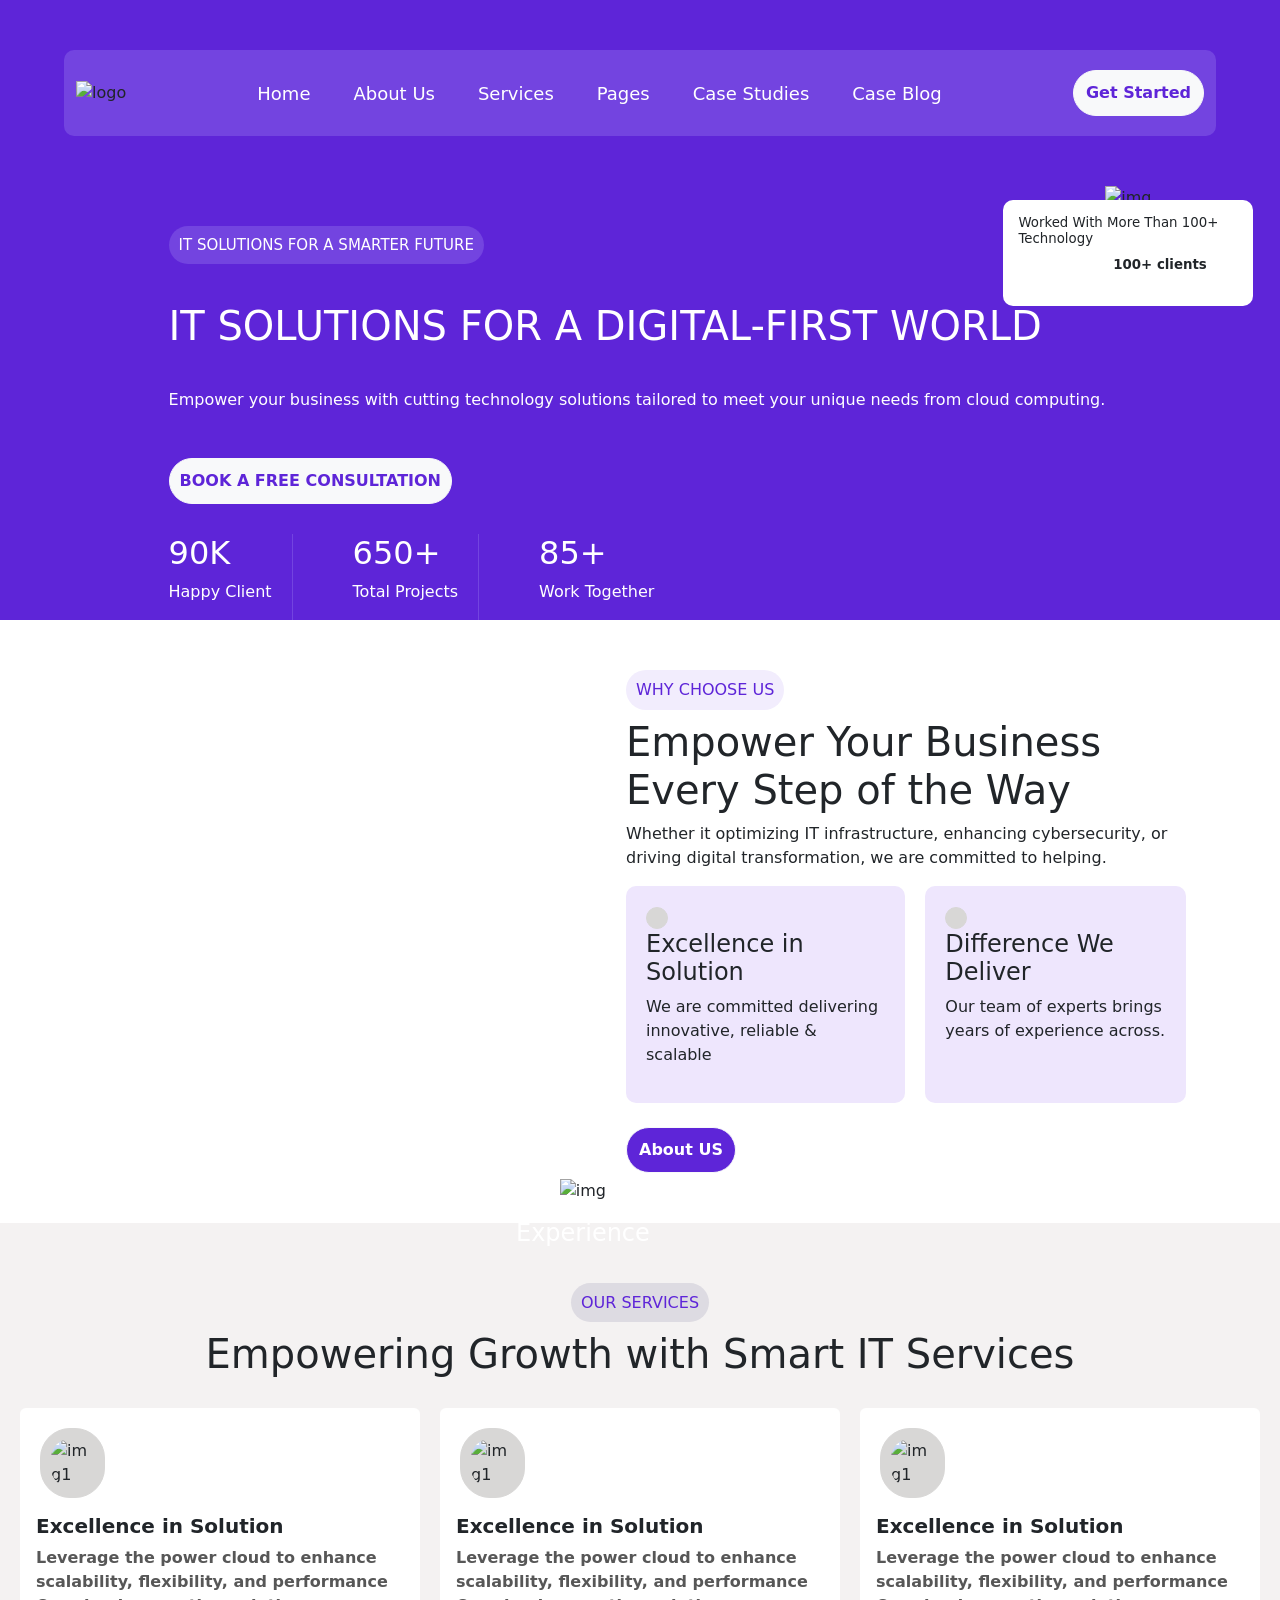
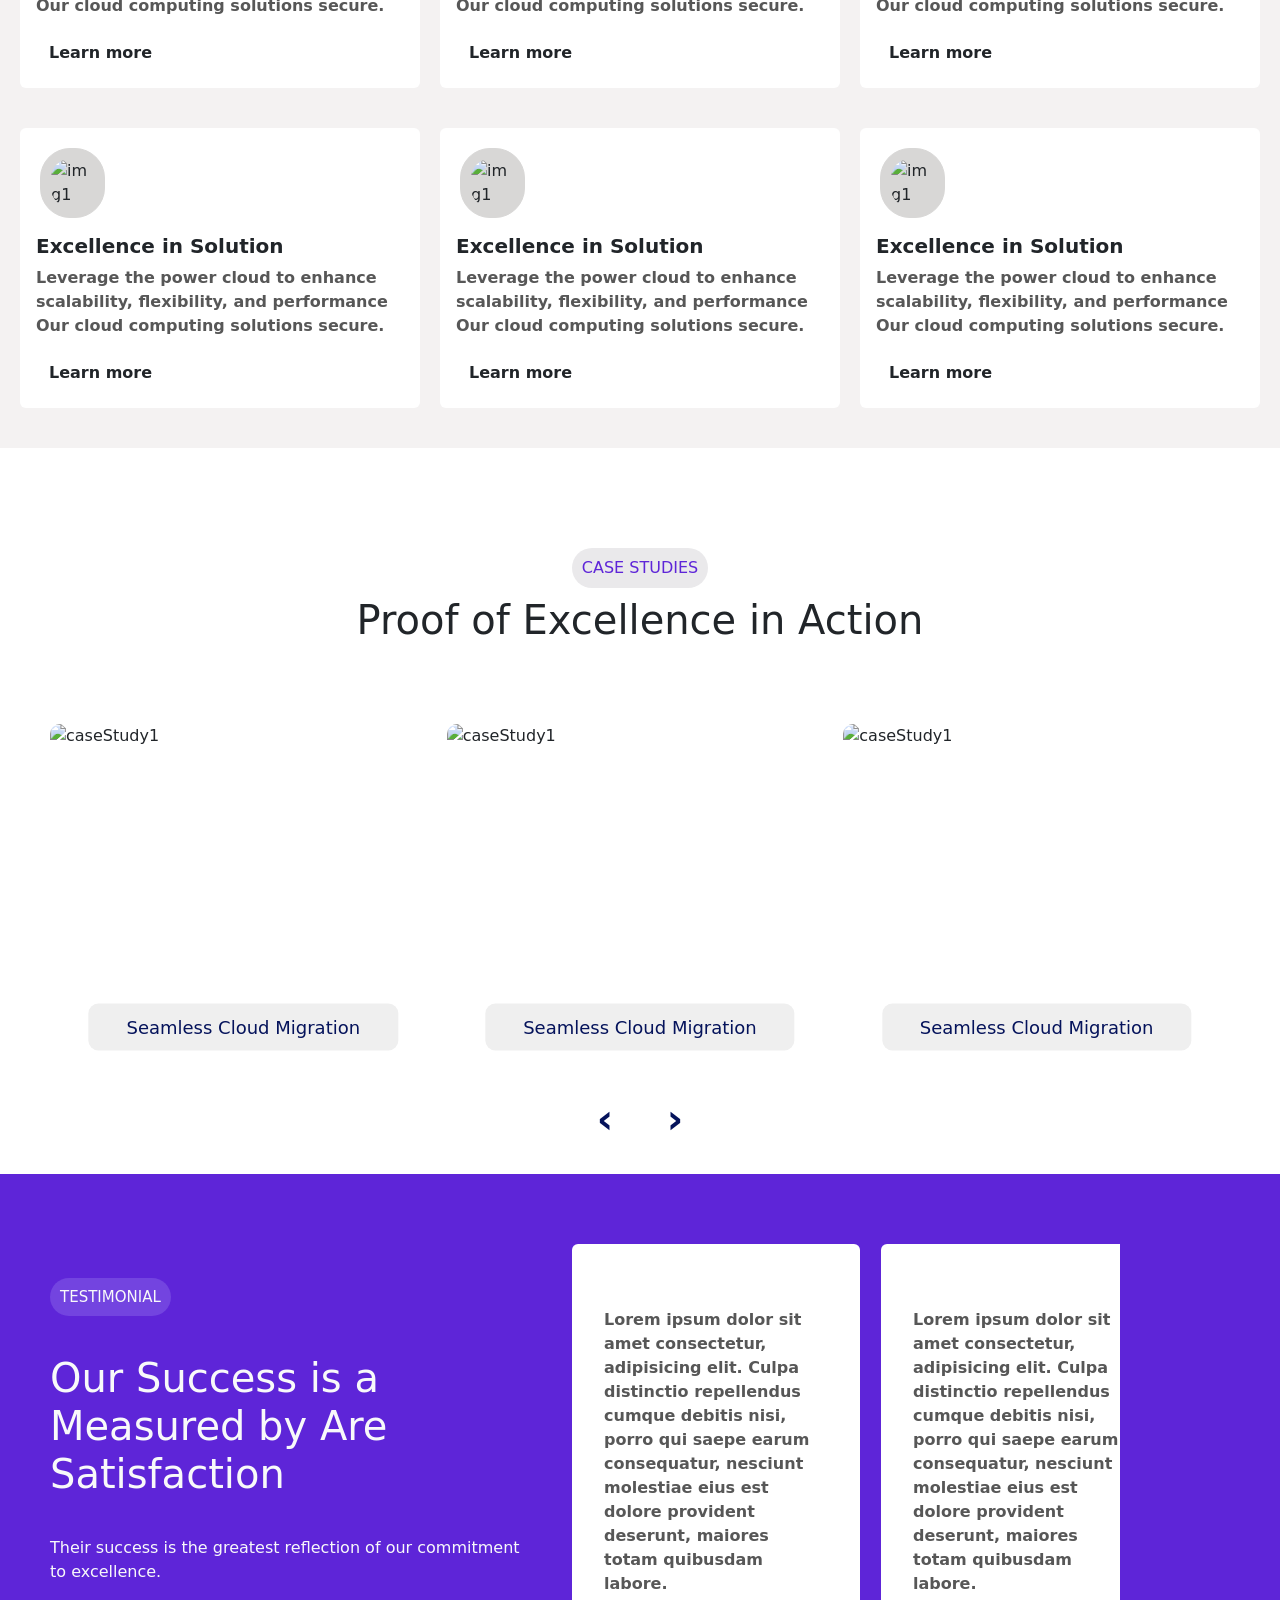
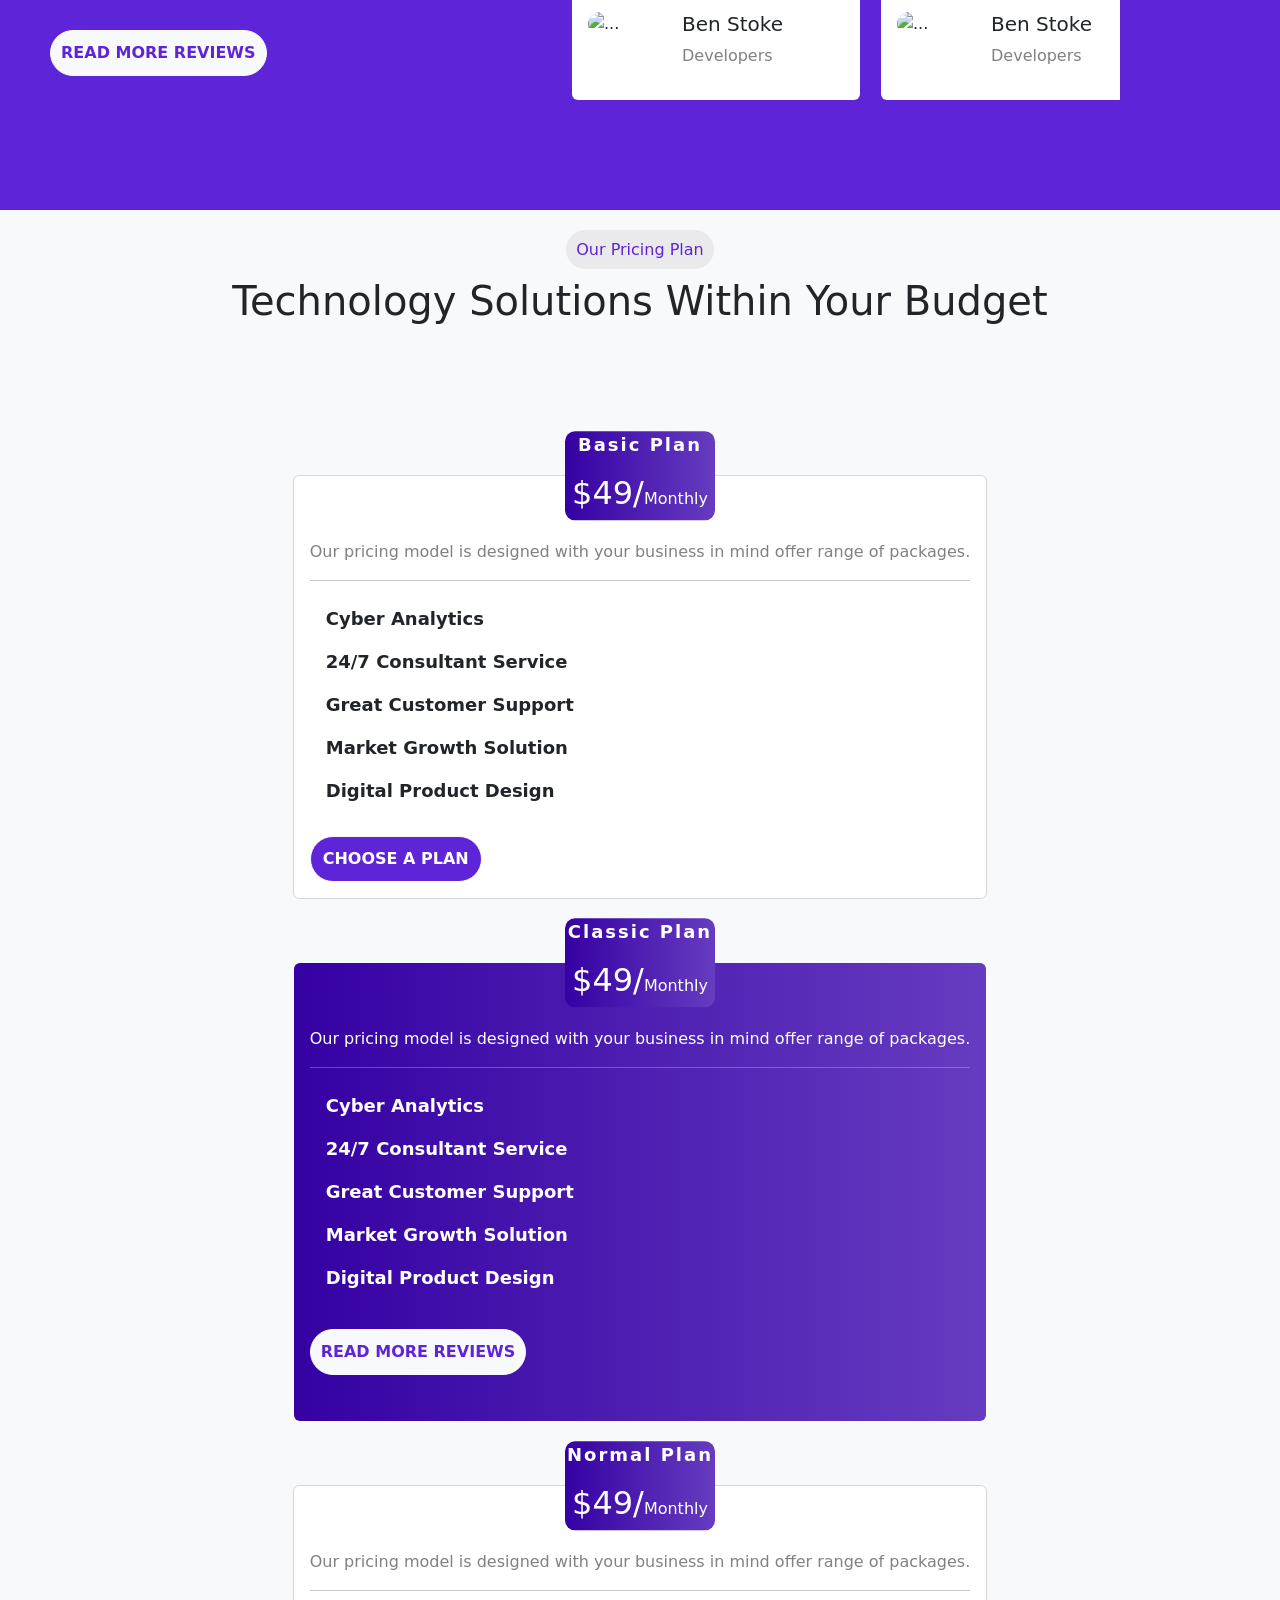
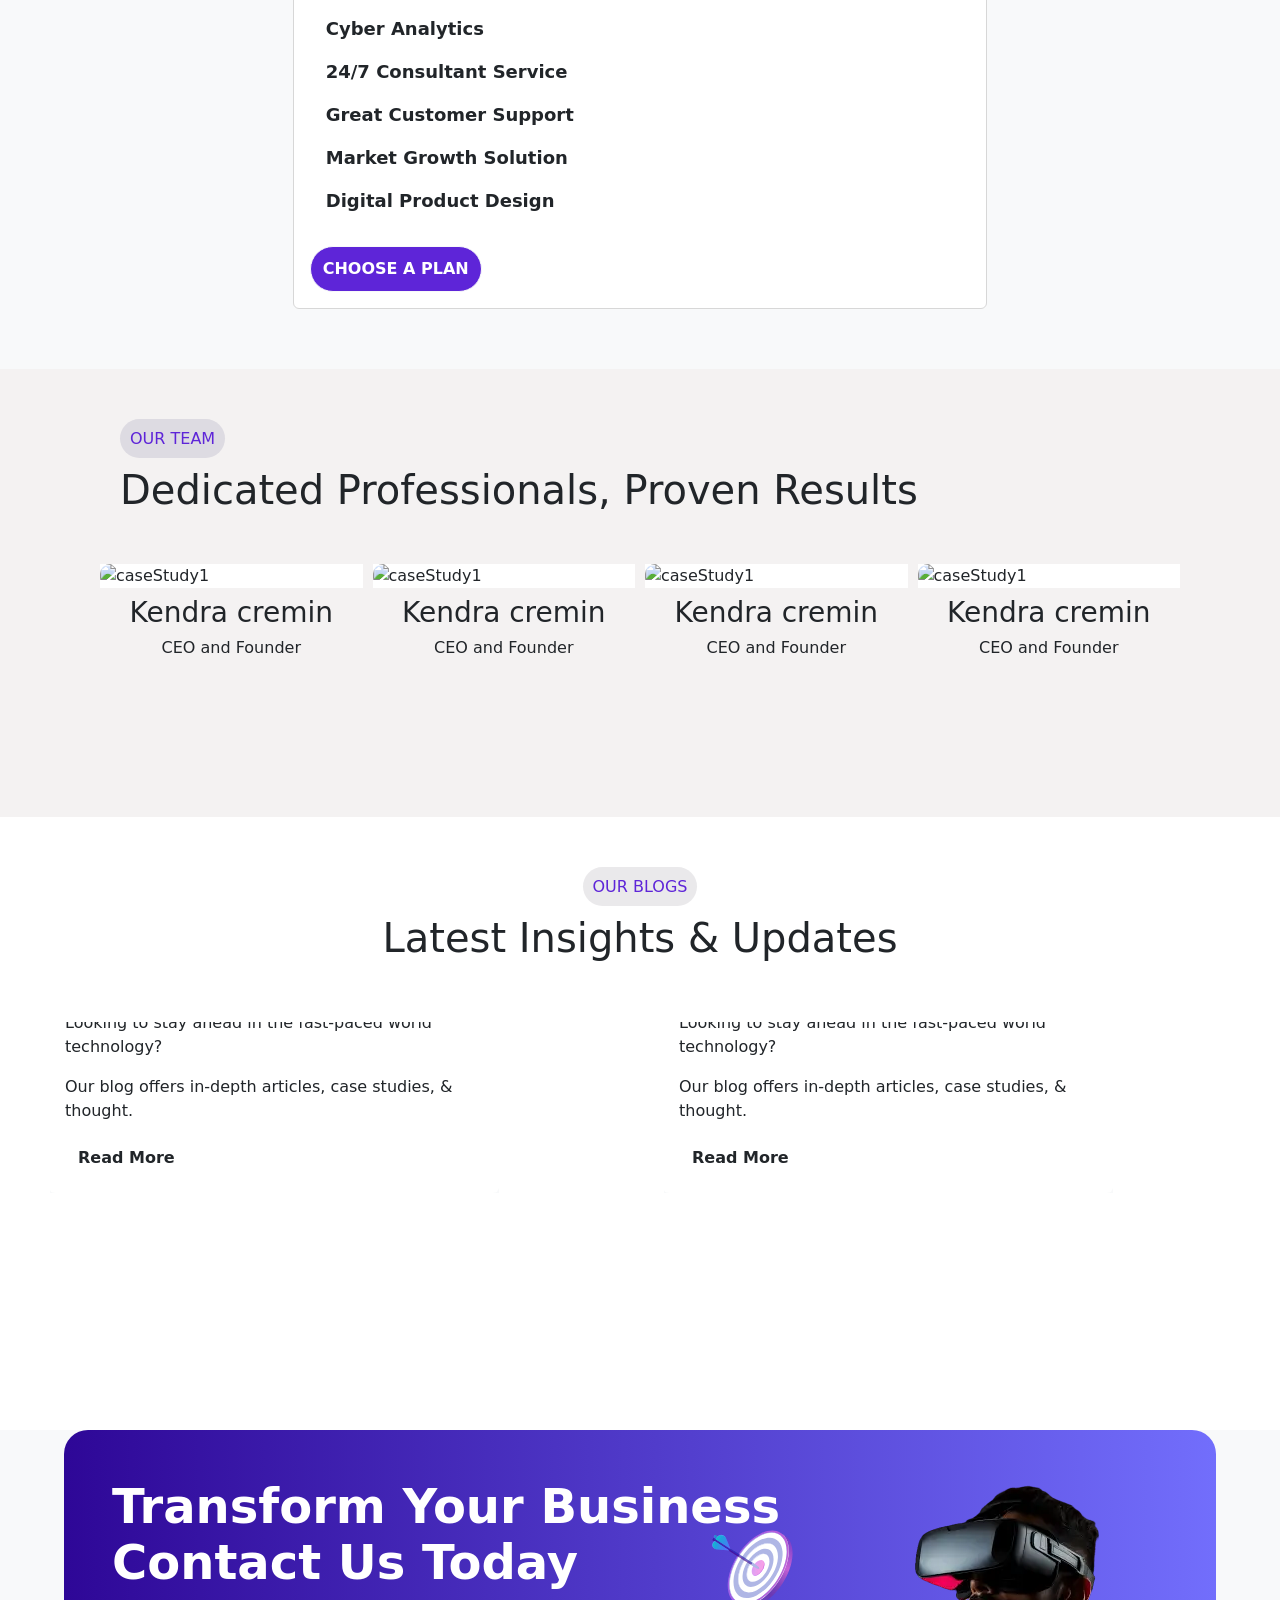
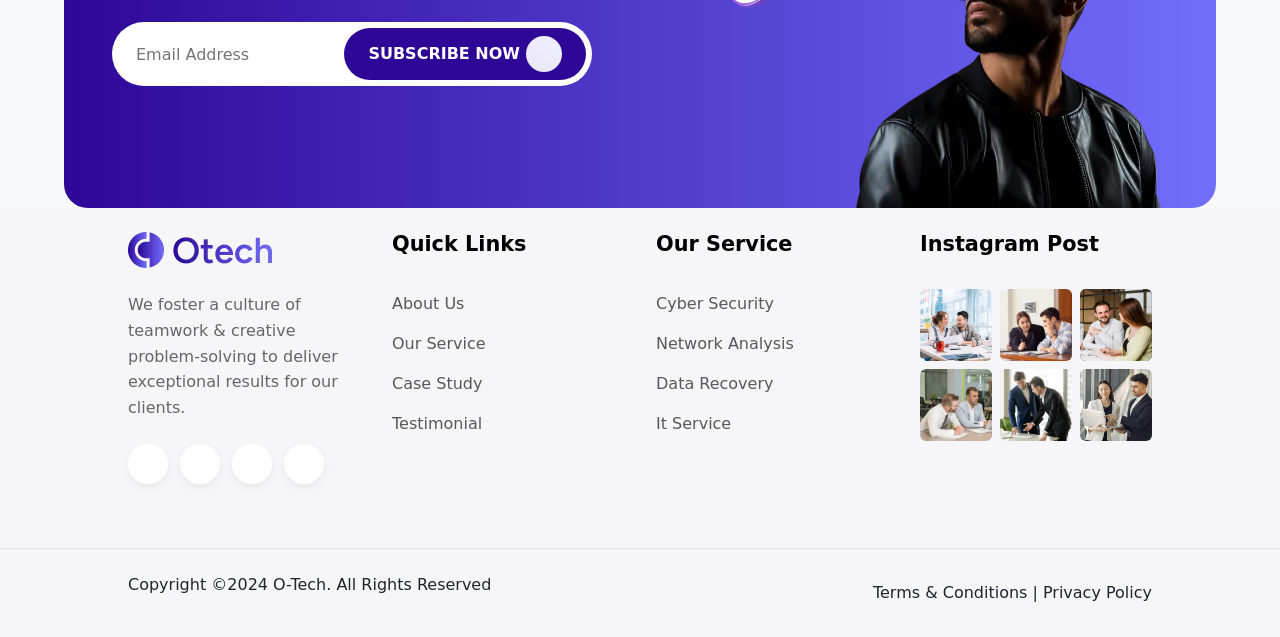
==== commit 912f0792: "home section completed" ====
--- a/index.html
+++ b/index.html
@@ -1,750 +1,569 @@
 <!doctype html>
 <html lang="en">
-  <head>
-    <meta charset="UTF-8" />
-    <meta name="viewport" content="width=device-width, initial-scale=1.0" />
-    <title>O-Tech</title>
-    <link
-      rel="stylesheet"
-      href="https://cdn.jsdelivr.net/npm/bootstrap@5.3.8/dist/css/bootstrap.min.css"
-    />
-    <link rel="stylesheet" href="styles.css" />
-    <link
-      rel="stylesheet"
-      href="https://cdnjs.cloudflare.com/ajax/libs/font-awesome/7.0.1/css/all.min.css"
-      integrity="sha512-2SwdPD6INVrV/lHTZbO2nodKhrnDdJK9/kg2XD1r9uGqPo1cUbujc+IYdlYdEErWNu69gVcYgdxlmVmzTWnetw=="
-      crossorigin="anonymous"
-      referrerpolicy="no-referrer"
-    />
-    <link
-      rel="stylesheet"
-      href="https://cdnjs.cloudflare.com/ajax/libs/OwlCarousel2/2.3.4/assets/owl.carousel.min.css"
-    />
-
-    <link
-      rel="stylesheet"
-      href="https://cdnjs.cloudflare.com/ajax/libs/OwlCarousel2/2.3.4/assets/owl.theme.default.min.css"
-    />
-  </head>
-
-  <body>
-    <section id="NavbarHome">
-      <nav class="navbar navbar-expand-lg navbar-dark">
-        <div class="container-fluid">
-          <img
-            src="https://html.vikinglab.agency/otech/assets/img/logo/vl-logo-1.1.png"
-            alt="logo"
-          />
-          <button
-            class="navbar-toggler"
-            type="button"
-            data-bs-toggle="collapse"
-            data-bs-target="#navbarSupportedContent"
-            aria-controls="navbarSupportedContent"
-            aria-expanded="false"
-            aria-label="Toggle navigation"
-          >
-            <span class="navbar-toggler-icon"></span>
+
+<head>
+  <meta charset="UTF-8" />
+  <meta name="viewport" content="width=device-width, initial-scale=1.0" />
+  <title>O-Tech</title>
+  <link rel="stylesheet" href="https://cdn.jsdelivr.net/npm/bootstrap@5.3.8/dist/css/bootstrap.min.css" />
+  <link rel="stylesheet" href="styles.css" />
+  <link rel="stylesheet" href="https://cdnjs.cloudflare.com/ajax/libs/font-awesome/7.0.1/css/all.min.css"
+    integrity="sha512-2SwdPD6INVrV/lHTZbO2nodKhrnDdJK9/kg2XD1r9uGqPo1cUbujc+IYdlYdEErWNu69gVcYgdxlmVmzTWnetw=="
+    crossorigin="anonymous" referrerpolicy="no-referrer" />
+  <link rel="stylesheet" href="https://cdnjs.cloudflare.com/ajax/libs/OwlCarousel2/2.3.4/assets/owl.carousel.min.css" />
+
+  <link rel="stylesheet"
+    href="https://cdnjs.cloudflare.com/ajax/libs/OwlCarousel2/2.3.4/assets/owl.theme.default.min.css" />
+</head>
+
+<body>
+  <nav class="navbar navbar-expand-lg navbar-dark">
+      <div class="container-fluid">
+        <img src="https://html.vikinglab.agency/otech/assets/img/logo/vl-logo-1.1.png" alt="logo" />
+        <button class="navbar-toggler" type="button" data-bs-toggle="collapse" data-bs-target="#navbarSupportedContent"
+          aria-controls="navbarSupportedContent" aria-expanded="false" aria-label="Toggle navigation">
+          <span class="navbar-toggler-icon"></span>
+        </button>
+        <div class="collapse navbar-collapse" id="navbarSupportedContent">
+          <ul class="navbar-nav mx-auto mb-2 mb-lg-0">
+            <li class="nav-item">
+              <a class="nav-link active" aria-current="page" href="#">Home</a>
+            </li>
+            <li class="nav-item">
+              <a class="nav-link active" aria-current="page" href="#">About Us</a>
+            </li>
+            <li class="nav-item">
+              <a class="nav-link active" aria-current="page" href="#">Services</a>
+            </li>
+            <li class="nav-item">
+              <a class="nav-link active" aria-current="page" href="#">Pages</a>
+            </li>
+            <li class="nav-item">
+              <a class="nav-link active" aria-current="page" href="#">Case Studies</a>
+            </li>
+            <li class="nav-item">
+              <a class="nav-link active" aria-current="page" href="#">Case Blog</a>
+            </li>
+          </ul>
+          <button class="btn btn-light">
+            Get Started <i class="fa-solid fa-up-right-from-square"></i>
           </button>
-          <div class="collapse navbar-collapse" id="navbarSupportedContent">
-            <ul class="navbar-nav mx-auto mb-2 mb-lg-0">
-              <li class="nav-item">
-                <a class="nav-link active" aria-current="page" href="#">Home</a>
-              </li>
-              <li class="nav-item">
-                <a class="nav-link active" aria-current="page" href="#"
-                  >About Us</a
-                >
-              </li>
-              <li class="nav-item">
-                <a class="nav-link active" aria-current="page" href="#"
-                  >Services</a
-                >
-              </li>
-              <li class="nav-item">
-                <a class="nav-link active" aria-current="page" href="#"
-                  >Pages</a
-                >
-              </li>
-              <li class="nav-item">
-                <a class="nav-link active" aria-current="page" href="#"
-                  >Case Studies</a
-                >
-              </li>
-              <li class="nav-item">
-                <a class="nav-link active" aria-current="page" href="#"
-                  >Case Blog</a
-                >
-              </li>
-            </ul>
-            <button class="btn btn-light">
-              Get Started <i class="fa-solid fa-up-right-from-square"></i>
+        </div>
+      </div>
+    </nav>
+  <section id="NavbarHome">
+    <div id="home">
+      <div id="left">
+        <h5 id="it">IT SOLUTIONS FOR A SMARTER FUTURE</h5>
+        <h1 id="mainheading">IT SOLUTIONS FOR A DIGITAL-FIRST WORLD</h1>
+        <p>
+          Empower your business with cutting technology solutions tailored to
+          meet your unique needs from cloud computing.
+        </p>
+        <button class="btn btn-light consultation">
+          BOOK A FREE CONSULTATION
+          <i class="fa-solid fa-up-right-from-square"></i>
+        </button>
+
+        <div id="summary">
+          <div id="client">
+            <h2>90K</h2>
+            <p>Happy Client</p>
+          </div>
+          <div id="project">
+            <h2>650+</h2>
+            <p>Total Projects</p>
+          </div>
+          <div id="work">
+            <h2>85+</h2>
+            <p>Work Together</p>
+          </div>
+        </div>
+      </div>
+      <div id="right">
+        <div class="position-relative">
+          <img src="https://html.vikinglab.agency/otech/assets/img/banner/vl-hero-4.1.png" alt="img" />
+          <span class="position-absolute start-50 translate-middle-x" style="top: 60%">
+            <div id="fixed">
+              <h5 class="AbsoluteTxt">
+                Worked With More Than 100+ Technology
+              </h5>
+              <div id="detailabsolute">
+                <div>
+                  <img src="https://html.vikinglab.agency/otech/assets/img/banner/vl-hero-group.png" id="absoluteImg"
+                    alt="" />
+                </div>
+                <div>
+                  <p class="AbsoluteTxt">100+ clients</p>
+                </div>
+              </div>
+            </div>
+          </span>
+        </div>
+      </div>
+    </div>
+  </section>
+  <section id="choose">
+    <div id="leftSec" class="position-relative">
+      <img src="https://html.vikinglab.agency/otech/assets/img/about/vl-about-4.1.png" class="leftimg" alt="" />
+      <span class="position-absolute top-0 start-0 small-img"><img
+          src="https://html.vikinglab.agency/otech/assets/img/about/vl-about-top-sm-4.2.png" alt="pic" /></span>
+      <span class="position-absolute bottom-0 end-0 small-img2">
+        <div class="position-relative">
+          <img src="https://html.vikinglab.agency/otech/assets/img/icons/vl-about-poliogon.svg" alt="img" id="img2" />
+          <h4 class="position-absolute top-50 start-50 translate-middle text-white text-center">
+            <span>
+              <h1 class="text-center">12 +</h1>
+            </span>
+            Years of Experience
+          </h4>
+        </div>
+      </span>
+    </div>
+    <div id="rightSec">
+      <h6 id="headindchoose">WHY CHOOSE US</h6>
+      <h1>Empower Your Business Every Step of the Way</h1>
+      <p>
+        Whether it optimizing IT infrastructure, enhancing cybersecurity, or
+        driving digital transformation, we are committed to helping.
+      </p>
+      <div id="choosetxt">
+        <div id="exe">
+          <img src="https://html.vikinglab.agency/otech/assets/img/icons/vl-ser-ic-4.1.svg" class="chooseimg" alt="" />
+          <h4>Excellence in Solution</h4>
+          <p>We are committed delivering innovative, reliable & scalable</p>
+        </div>
+        <div id="deliver">
+          <img src="https://html.vikinglab.agency/otech/assets/img/icons/vl-ser-ic-4.2.svg" class="chooseimg" alt="" />
+          <h4>Difference We Deliver</h4>
+          <p>Our team of experts brings years of experience across.</p>
+        </div>
+      </div>
+      <div id="abtbtn">
+        <button class="btn btn-light text-white aboutusbtn mt-4">
+          About US
+          <i class="fa-solid fa-up-right-from-square"></i>
+        </button>
+      </div>
+    </div>
+  </section>
+
+  <section id="service">
+    <div id="uppersec">
+      <h6 id="headingservice">OUR SERVICES</h6>
+    </div>
+    <h1 id="serviceheading">Empowering Growth with Smart IT Services</h1>
+    <div id="servicecard">
+      <div class="card" style="width: 25rem">
+        <img src="https://html.vikinglab.agency/otech/assets/img/icons/vl-ser-ic-4.11.svg" class="chooseimg"
+          id="serviceimg" alt="img1" />
+        <div class="card-body">
+          <h5 class="card-title">Excellence in Solution</h5>
+          <p class="card-text">
+            Leverage the power cloud to enhance scalability, flexibility, and
+            performance Our cloud computing solutions secure.
+          </p>
+          <a href="#" class="btn" id="btn-learn">Learn more <i class="fa-solid fa-arrow-trend-up"></i>
+          </a>
+        </div>
+      </div>
+      <div class="card" style="width: 25rem">
+        <img src="https://html.vikinglab.agency/otech/assets/img/icons/vl-ser-ic-4.22.svg" class="chooseimg"
+          id="serviceimg" alt="img1" />
+        <div class="card-body">
+          <h5 class="card-title">Excellence in Solution</h5>
+          <p class="card-text">
+            Leverage the power cloud to enhance scalability, flexibility, and
+            performance Our cloud computing solutions secure.
+          </p>
+          <a href="#" class="btn" id="btn-learn">Learn more <i class="fa-solid fa-arrow-trend-up"></i>
+          </a>
+        </div>
+      </div>
+      <div class="card" style="width: 25rem">
+        <img src="https://html.vikinglab.agency/otech/assets/img/icons/vl-ser-ic-4.3.svg" class="chooseimg"
+          id="serviceimg" alt="img1" />
+        <div class="card-body">
+          <h5 class="card-title">Excellence in Solution</h5>
+          <p class="card-text">
+            Leverage the power cloud to enhance scalability, flexibility, and
+            performance Our cloud computing solutions secure.
+          </p>
+          <a href="#" class="btn" id="btn-learn">Learn more <i class="fa-solid fa-arrow-trend-up"></i>
+          </a>
+        </div>
+      </div>
+      <div class="card" style="width: 25rem">
+        <img src="https://html.vikinglab.agency/otech/assets/img/icons/vl-ser-ic-4.4.svg" class="chooseimg"
+          id="serviceimg" alt="img1" />
+        <div class="card-body">
+          <h5 class="card-title">Excellence in Solution</h5>
+          <p class="card-text">
+            Leverage the power cloud to enhance scalability, flexibility, and
+            performance Our cloud computing solutions secure.
+          </p>
+          <a href="#" class="btn" id="btn-learn">Learn more <i class="fa-solid fa-arrow-trend-up"></i>
+          </a>
+        </div>
+      </div>
+      <div class="card" style="width: 25rem">
+        <img src="https://html.vikinglab.agency/otech/assets/img/icons/vl-ser-ic-4.5.svg" class="chooseimg"
+          id="serviceimg" alt="img1" />
+        <div class="card-body">
+          <h5 class="card-title">Excellence in Solution</h5>
+          <p class="card-text">
+            Leverage the power cloud to enhance scalability, flexibility, and
+            performance Our cloud computing solutions secure.
+          </p>
+          <a href="#" class="btn" id="btn-learn">Learn more <i class="fa-solid fa-arrow-trend-up"></i>
+          </a>
+        </div>
+      </div>
+      <div class="card" style="width: 25rem">
+        <img src="https://html.vikinglab.agency/otech/assets/img/icons/vl-ser-ic-4.6.svg" class="chooseimg"
+          id="serviceimg" alt="img1" />
+        <div class="card-body">
+          <h5 class="card-title">Excellence in Solution</h5>
+          <p class="card-text">
+            Leverage the power cloud to enhance scalability, flexibility, and
+            performance Our cloud computing solutions secure.
+          </p>
+          <a href="#" class="btn" id="btn-learn">Learn more <i class="fa-solid fa-arrow-trend-up"></i>
+          </a>
+        </div>
+      </div>
+    </div>
+  </section>
+  <section id="case-study">
+    <div id="uppersec">
+      <h6 id="headingcase">CASE STUDIES</h6>
+    </div>
+    <h1 id="caseheading">Proof of Excellence in Action</h1>
+    <div class="owl-carousel owl-theme case-carousel">
+      <div class="item">
+        <div class="position-relative">
+          <img src="https://html.vikinglab.agency/otech/assets/img/studies/vl-studies-2.1.png" class="img-fluid"
+            alt="caseStudy1" />
+          <span><button class="position-absolute bottom-0 start-50 translate-middle btn-case">
+              Seamless Cloud Migration
+            </button></span>
+          <span>
+            <button class="position-absolute top-50 start-50 translate-middle read-btn">
+              <i class="fa-solid fa-arrow-trend-up read-more fs-1">
+                <div class="read-txt">Read More</div>
+              </i>
             </button>
-          </div>
-        </div>
-      </nav>
-      <div id="home">
-        <div id="left">
-          <h5 id="it">IT SOLUTIONS FOR A SMARTER FUTURE</h5>
-          <h1 id="mainheading">IT SOLUTIONS FOR A DIGITAL-FIRST WORLD</h1>
-          <p>
-            Empower your business with cutting technology solutions tailored to
-            meet your unique needs from cloud computing.
+          </span>
+        </div>
+      </div>
+      <div class="item">
+        <div class="position-relative">
+          <img src="https://html.vikinglab.agency/otech/assets/img/studies/vl-studies-2.2.png" class="img-fluid"
+            alt="caseStudy1" />
+          <span><button class="position-absolute bottom-0 start-50 translate-middle btn-case">
+              Seamless Cloud Migration
+            </button></span>
+          <span>
+            <button class="position-absolute top-50 start-50 translate-middle read-btn">
+              <i class="fa-solid fa-arrow-trend-up read-more fs-1">
+                <div class="read-txt">Read More</div>
+              </i>
+            </button>
+          </span>
+        </div>
+      </div>
+      <div class="item">
+        <div class="position-relative">
+          <img src="https://html.vikinglab.agency/otech/assets/img/studies/vl-studies-2.3.png" class="img-fluid"
+            alt="caseStudy1" />
+          <span><button class="position-absolute bottom-0 start-50 translate-middle btn-case">
+              Seamless Cloud Migration
+            </button></span>
+          <span>
+            <button class="position-absolute top-50 start-50 translate-middle read-btn">
+              <i class="fa-solid fa-arrow-trend-up read-more fs-1">
+                <div class="read-txt">Read More</div>
+              </i>
+            </button>
+          </span>
+        </div>
+      </div>
+      <div class="item">
+        <div class="position-relative">
+          <img src="https://html.vikinglab.agency/otech/assets/img/studies/vl-studies-2.1.png" class="img-fluid"
+            alt="caseStudy1" />
+          <span><button class="position-absolute bottom-0 start-50 translate-middle btn-case">
+              Seamless Cloud Migration
+            </button></span>
+          <span>
+            <button class="position-absolute top-50 start-50 translate-middle read-btn">
+              <i class="fa-solid fa-arrow-trend-up read-more fs-1">
+                <div class="read-txt">Read More</div>
+              </i>
+            </button>
+          </span>
+        </div>
+      </div>
+    </div>
+  </section>
+  <section id="testimonial">
+    <div id="left-test" class="text-light">
+      <h5 id="it">TESTIMONIAL</h5>
+      <h1 id="mainheading">Our Success is a Measured by Are Satisfaction</h1>
+      <p>
+        Their success is the greatest reflection of our commitment to
+        excellence.
+      </p>
+      <button class="btn btn-light consultation">
+        READ MORE REVIEWS
+        <i class="fa-solid fa-up-right-from-square"></i>
+      </button>
+    </div>
+    <div id="right-test">
+      <div class="owl-carousel owl-theme test-carousel">
+        <div class="item">
+          <div class="card p-3" style="width: 18rem">
+            <div class="card-body">
+              <h5 class="card-title">
+                <i class="fa-solid fa-star"></i><i class="fa-solid fa-star"></i><i class="fa-solid fa-star"></i><i
+                  class="fa-solid fa-star"></i><i class="fa-solid fa-star"></i>
+              </h5>
+              <p class="card-text">
+                Lorem ipsum dolor sit amet consectetur, adipisicing elit.
+                Culpa distinctio repellendus cumque debitis nisi, porro qui
+                saepe earum consequatur, nesciunt molestiae eius est dolore
+                provident deserunt, maiores totam quibusdam labore.
+              </p>
+            </div>
+            <div class="d-flex gap-4">
+              <div>
+                <img src="https://html.vikinglab.agency/otech/assets/img/testimonial/vl-testimonial-1.1.png"
+                  class="card-img-bottom" alt="..." />
+              </div>
+              <div>
+                <h5 class="test-heading">Ben Stoke</h5>
+                <p class="test-para">Developers</p>
+              </div>
+              <div class="test-img-icon">
+                <img src="https://html.vikinglab.agency/otech/assets/img/icons/vl-testimonial-q2.svg" alt="" />
+              </div>
+            </div>
+          </div>
+        </div>
+        <div class="item">
+          <div class="card p-3" style="width: 18rem">
+            <div class="card-body">
+              <h5 class="card-title">
+                <i class="fa-solid fa-star"></i><i class="fa-solid fa-star"></i><i class="fa-solid fa-star"></i><i
+                  class="fa-solid fa-star"></i><i class="fa-solid fa-star"></i>
+              </h5>
+              <p class="card-text">
+                Lorem ipsum dolor sit amet consectetur, adipisicing elit.
+                Culpa distinctio repellendus cumque debitis nisi, porro qui
+                saepe earum consequatur, nesciunt molestiae eius est dolore
+                provident deserunt, maiores totam quibusdam labore.
+              </p>
+            </div>
+            <div class="d-flex gap-4">
+              <div>
+                <img src="https://html.vikinglab.agency/otech/assets/img/testimonial/vl-testimonial-1.2.png"
+                  class="card-img-bottom" alt="..." />
+              </div>
+              <div>
+                <h5 class="test-heading">Ben Stoke</h5>
+                <p class="test-para">Developers</p>
+              </div>
+              <div class="test-img-icon">
+                <img src="https://html.vikinglab.agency/otech/assets/img/icons/vl-testimonial-q2.svg" alt="" />
+              </div>
+            </div>
+          </div>
+        </div>
+        <div class="item">
+          <div class="card p-3" style="width: 18rem">
+            <div class="card-body">
+              <h5 class="card-title">
+                <i class="fa-solid fa-star"></i><i class="fa-solid fa-star"></i><i class="fa-solid fa-star"></i><i
+                  class="fa-solid fa-star"></i><i class="fa-solid fa-star"></i>
+              </h5>
+              <p class="card-text">
+                Lorem ipsum dolor sit amet consectetur, adipisicing elit.
+                Culpa distinctio repellendus cumque debitis nisi, porro qui
+                saepe earum consequatur, nesciunt molestiae eius est dolore
+                provident deserunt, maiores totam quibusdam labore.
+              </p>
+            </div>
+            <div class="d-flex gap-4">
+              <div>
+                <img src="https://html.vikinglab.agency/otech/assets/img/testimonial/vl-testimonial-1.1.png"
+                  class="card-img-bottom" alt="..." />
+              </div>
+              <div>
+                <h5 class="test-heading">Ben Stoke</h5>
+                <p class="test-para">Developers</p>
+              </div>
+              <div class="test-img-icon">
+                <img src="https://html.vikinglab.agency/otech/assets/img/icons/vl-testimonial-q2.svg" alt="" />
+              </div>
+            </div>
+          </div>
+        </div>
+      </div>
+    </div>
+  </section>
+  <section id="pricing-plan" class="bg-light p-5">
+    <div id="uppersec">
+      <h6 id="headingcase">Our Pricing Plan</h6>
+    </div>
+    <h1 id="caseheading" class="price-heading">
+      Technology Solutions Within Your Budget
+    </h1>
+    <div id="pricing-card" class="d-flex justify-content-center gap-4">
+      <div class="card p-4 position-relative" id="resp-card" style="border: 1px solid rgb(215, 215, 215)">
+        <span class="card-plan-abs position-absolute top-0 start-50 translate-middle p-3"
+          style="width: 100%; max-width: 250px">
+          <p class="plan-para">Basic Plan</p>
+          <h2 style="text-align: center">
+            $49/<span class="fs-6">Monthly</span>
+          </h2>
+        </span>
+        <!-- <img src="..." class="card-img-top" alt="..." /> -->
+        <div class="card-body">
+          <!-- <h5 class="card-title">Card title</h5> -->
+          <p class="card-text pt-5" style="color: rgb(130, 129, 129); font-weight: normal">
+            Our pricing model is designed with your business in mind offer
+            range of packages.
           </p>
+          <hr />
+          <ul class="list-group">
+            <li class="list-group-item border-0">
+              <i class="fa-solid fa-circle-check"></i> Cyber Analytics
+            </li>
+            <li class="list-group-item border-0">
+              <i class="fa-solid fa-circle-check"></i>
+              24/7 Consultant Service
+            </li>
+            <li class="list-group-item border-0">
+              <i class="fa-solid fa-circle-check"></i> Great Customer Support
+            </li>
+            <li class="list-group-item border-0">
+              <i class="fa-solid fa-circle-check"></i> Market Growth Solution
+            </li>
+            <li class="list-group-item border-0">
+              <i class="fa-solid fa-circle-check"></i>
+              Digital Product Design
+            </li>
+          </ul>
+          <div id="abtbtn">
+            <button class="btn btn-light text-white aboutusbtn mt-4">
+              CHOOSE A PLAN
+              <i class="fa-solid fa-up-right-from-square"></i>
+            </button>
+          </div>
+        </div>
+      </div>
+      <div class="card p-4 position-relative plan-card2" id="resp-card">
+        <span class="card-plan-abs position-absolute top-0 start-50 translate-middle p-3"
+          style="width: 100%; max-width: 250px">
+          <p class="plan-para">Classic Plan</p>
+          <h2 style="text-align: center">
+            $49/<span class="fs-6">Monthly</span>
+          </h2>
+        </span>
+        <!-- <img src="..." class="card-img-top" alt="..." /> -->
+        <div class="card-body">
+          <!-- <h5 class="card-title">Card title</h5> -->
+          <p class="card-text pt-5" style="font-weight: normal; color: white">
+            Our pricing model is designed with your business in mind offer
+            range of packages.
+          </p>
+          <hr />
+          <ul class="list-group">
+            <li class="list-group-item border-0 plan-card2-list">
+              <i class="fa-solid fa-circle-check"></i> Cyber Analytics
+            </li>
+            <li class="list-group-item border-0 plan-card2-list">
+              <i class="fa-solid fa-circle-check"></i>
+              24/7 Consultant Service
+            </li>
+            <li class="list-group-item border-0 plan-card2-list">
+              <i class="fa-solid fa-circle-check"></i> Great Customer Support
+            </li>
+            <li class="list-group-item border-0 plan-card2-list">
+              <i class="fa-solid fa-circle-check"></i> Market Growth Solution
+            </li>
+            <li class="list-group-item border-0 plan-card2-list">
+              <i class="fa-solid fa-circle-check"></i>
+              Digital Product Design
+            </li>
+          </ul>
           <button class="btn btn-light consultation">
-            BOOK A FREE CONSULTATION
+            READ MORE REVIEWS
             <i class="fa-solid fa-up-right-from-square"></i>
           </button>
-
-          <div id="summary">
-            <div id="client">
-              <h2>90K</h2>
-              <p>Happy Client</p>
-            </div>
-            <div id="project">
-              <h2>650+</h2>
-              <p>Total Projects</p>
-            </div>
-            <div id="work">
-              <h2>85+</h2>
-              <p>Work Together</p>
-            </div>
-          </div>
-        </div>
-        <div id="right">
-          <div class="position-relative">
-            <img
-              src="https://html.vikinglab.agency/otech/assets/img/banner/vl-hero-4.1.png"
-              alt="img"
-            />
-            <span
-              class="position-absolute start-50 translate-middle-x"
-              style="top: 60%"
-            >
-              <div id="fixed">
-                <h5 class="AbsoluteTxt">
-                  Worked With More Than 100+ Technology
-                </h5>
-                <div id="detailabsolute">
-                  <div>
-                    <img
-                      src="https://html.vikinglab.agency/otech/assets/img/banner/vl-hero-group.png"
-                      id="absoluteImg"
-                      alt=""
-                    />
-                  </div>
-                  <div>
-                    <p class="AbsoluteTxt">100+ clients</p>
-                  </div>
-                </div>
-              </div>
-            </span>
-          </div>
-        </div>
-      </div>
-    </section>
-    <section id="choose">
-      <div id="leftSec" class="position-relative">
-        <img
-          src="https://html.vikinglab.agency/otech/assets/img/about/vl-about-4.1.png"
-          class="leftimg"
-          alt=""
-        />
-        <span class="position-absolute top-0 start-0 small-img"
-          ><img
-            src="https://html.vikinglab.agency/otech/assets/img/about/vl-about-top-sm-4.2.png"
-            alt="pic"
-        /></span>
-        <span class="position-absolute bottom-0 end-0 small-img2">
-          <div class="position-relative">
-            <img
-              src="https://html.vikinglab.agency/otech/assets/img/icons/vl-about-poliogon.svg"
-              alt="img"
-              id="img2"
-            />
-            <h4
-              class="position-absolute top-50 start-50 translate-middle text-white text-center"
-            >
-              <span>
-                <h1 class="text-center">12 +</h1>
-              </span>
-              Years of Experience
-            </h4>
-          </div>
+        </div>
+      </div>
+      <div class="card p-4 position-relative" id="resp-card" style="border: 1px solid rgb(215, 215, 215)">
+        <span class="card-plan-abs position-absolute top-0 start-50 translate-middle p-3"
+          style="width: 100%; max-width: 250px">
+          <p class="plan-para">Normal Plan</p>
+          <h2 style="text-align: center">
+            $49/<span class="fs-6">Monthly</span>
+          </h2>
         </span>
-      </div>
-      <div id="rightSec">
-        <h6 id="headindchoose">WHY CHOOSE US</h6>
-        <h1>Empower Your Business Every Step of the Way</h1>
-        <p>
-          Whether it optimizing IT infrastructure, enhancing cybersecurity, or
-          driving digital transformation, we are committed to helping.
-        </p>
-        <div id="choosetxt">
-          <div id="exe">
-            <img
-              src="https://html.vikinglab.agency/otech/assets/img/icons/vl-ser-ic-4.1.svg"
-              class="chooseimg"
-              alt=""
-            />
-            <h4>Excellence in Solution</h4>
-            <p>We are committed delivering innovative, reliable & scalable</p>
-          </div>
-          <div id="deliver">
-            <img
-              src="https://html.vikinglab.agency/otech/assets/img/icons/vl-ser-ic-4.2.svg"
-              class="chooseimg"
-              alt=""
-            />
-            <h4>Difference We Deliver</h4>
-            <p>Our team of experts brings years of experience across.</p>
-          </div>
-        </div>
-        <div id="abtbtn">
-          <button class="btn btn-light text-white aboutusbtn mt-4">
-            About US
-            <i class="fa-solid fa-up-right-from-square"></i>
-          </button>
-        </div>
-      </div>
-    </section>
-
-    <section id="service">
-      <div id="uppersec">
-        <h6 id="headingservice">OUR SERVICES</h6>
-      </div>
-      <h1 id="serviceheading">Empowering Growth with Smart IT Services</h1>
-      <div id="servicecard">
-        <div class="card" style="width: 25rem">
-          <img
-            src="https://html.vikinglab.agency/otech/assets/img/icons/vl-ser-ic-4.11.svg"
-            class="chooseimg"
-            id="serviceimg"
-            alt="img1"
-          />
-          <div class="card-body">
-            <h5 class="card-title">Excellence in Solution</h5>
-            <p class="card-text">
-              Leverage the power cloud to enhance scalability, flexibility, and
-              performance Our cloud computing solutions secure.
-            </p>
-            <a href="#" class="btn" id="btn-learn"
-              >Learn more <i class="fa-solid fa-arrow-trend-up"></i>
-            </a>
-          </div>
-        </div>
-        <div class="card" style="width: 25rem">
-          <img
-            src="https://html.vikinglab.agency/otech/assets/img/icons/vl-ser-ic-4.22.svg"
-            class="chooseimg"
-            id="serviceimg"
-            alt="img1"
-          />
-          <div class="card-body">
-            <h5 class="card-title">Excellence in Solution</h5>
-            <p class="card-text">
-              Leverage the power cloud to enhance scalability, flexibility, and
-              performance Our cloud computing solutions secure.
-            </p>
-            <a href="#" class="btn" id="btn-learn"
-              >Learn more <i class="fa-solid fa-arrow-trend-up"></i>
-            </a>
-          </div>
-        </div>
-        <div class="card" style="width: 25rem">
-          <img
-            src="https://html.vikinglab.agency/otech/assets/img/icons/vl-ser-ic-4.3.svg"
-            class="chooseimg"
-            id="serviceimg"
-            alt="img1"
-          />
-          <div class="card-body">
-            <h5 class="card-title">Excellence in Solution</h5>
-            <p class="card-text">
-              Leverage the power cloud to enhance scalability, flexibility, and
-              performance Our cloud computing solutions secure.
-            </p>
-            <a href="#" class="btn" id="btn-learn"
-              >Learn more <i class="fa-solid fa-arrow-trend-up"></i>
-            </a>
-          </div>
-        </div>
-        <div class="card" style="width: 25rem">
-          <img
-            src="https://html.vikinglab.agency/otech/assets/img/icons/vl-ser-ic-4.4.svg"
-            class="chooseimg"
-            id="serviceimg"
-            alt="img1"
-          />
-          <div class="card-body">
-            <h5 class="card-title">Excellence in Solution</h5>
-            <p class="card-text">
-              Leverage the power cloud to enhance scalability, flexibility, and
-              performance Our cloud computing solutions secure.
-            </p>
-            <a href="#" class="btn" id="btn-learn"
-              >Learn more <i class="fa-solid fa-arrow-trend-up"></i>
-            </a>
-          </div>
-        </div>
-        <div class="card" style="width: 25rem">
-          <img
-            src="https://html.vikinglab.agency/otech/assets/img/icons/vl-ser-ic-4.5.svg"
-            class="chooseimg"
-            id="serviceimg"
-            alt="img1"
-          />
-          <div class="card-body">
-            <h5 class="card-title">Excellence in Solution</h5>
-            <p class="card-text">
-              Leverage the power cloud to enhance scalability, flexibility, and
-              performance Our cloud computing solutions secure.
-            </p>
-            <a href="#" class="btn" id="btn-learn"
-              >Learn more <i class="fa-solid fa-arrow-trend-up"></i>
-            </a>
-          </div>
-        </div>
-        <div class="card" style="width: 25rem">
-          <img
-            src="https://html.vikinglab.agency/otech/assets/img/icons/vl-ser-ic-4.6.svg"
-            class="chooseimg"
-            id="serviceimg"
-            alt="img1"
-          />
-          <div class="card-body">
-            <h5 class="card-title">Excellence in Solution</h5>
-            <p class="card-text">
-              Leverage the power cloud to enhance scalability, flexibility, and
-              performance Our cloud computing solutions secure.
-            </p>
-            <a href="#" class="btn" id="btn-learn"
-              >Learn more <i class="fa-solid fa-arrow-trend-up"></i>
-            </a>
-          </div>
-        </div>
-      </div>
-    </section>
-    <section id="case-study">
-      <div id="uppersec">
-        <h6 id="headingcase">CASE STUDIES</h6>
-      </div>
-      <h1 id="caseheading">Proof of Excellence in Action</h1>
-      <div class="owl-carousel owl-theme case-carousel">
-        <div class="item">
-          <div class="position-relative">
-            <img
-              src="https://html.vikinglab.agency/otech/assets/img/studies/vl-studies-2.1.png"
-              class="img-fluid"
-              alt="caseStudy1"
-            />
-            <span
-              ><button
-                class="position-absolute bottom-0 start-50 translate-middle btn-case"
-              >
-                Seamless Cloud Migration
-              </button></span
-            >
-            <span>
-              <button
-                class="position-absolute top-50 start-50 translate-middle read-btn"
-              >
-                <i class="fa-solid fa-arrow-trend-up read-more fs-1">
-                  <div class="read-txt">Read More</div>
-                </i>
-              </button>
-            </span>
-          </div>
-        </div>
-        <div class="item">
-          <div class="position-relative">
-            <img
-              src="https://html.vikinglab.agency/otech/assets/img/studies/vl-studies-2.2.png"
-              class="img-fluid"
-              alt="caseStudy1"
-            />
-            <span
-              ><button
-                class="position-absolute bottom-0 start-50 translate-middle btn-case"
-              >
-                Seamless Cloud Migration
-              </button></span
-            >
-            <span>
-              <button
-                class="position-absolute top-50 start-50 translate-middle read-btn"
-              >
-                <i class="fa-solid fa-arrow-trend-up read-more fs-1">
-                  <div class="read-txt">Read More</div>
-                </i>
-              </button>
-            </span>
-          </div>
-        </div>
-        <div class="item">
-          <div class="position-relative">
-            <img
-              src="https://html.vikinglab.agency/otech/assets/img/studies/vl-studies-2.3.png"
-              class="img-fluid"
-              alt="caseStudy1"
-            />
-            <span
-              ><button
-                class="position-absolute bottom-0 start-50 translate-middle btn-case"
-              >
-                Seamless Cloud Migration
-              </button></span
-            >
-            <span>
-              <button
-                class="position-absolute top-50 start-50 translate-middle read-btn"
-              >
-                <i class="fa-solid fa-arrow-trend-up read-more fs-1">
-                  <div class="read-txt">Read More</div>
-                </i>
-              </button>
-            </span>
-          </div>
-        </div>
-        <div class="item">
-          <div class="position-relative">
-            <img
-              src="https://html.vikinglab.agency/otech/assets/img/studies/vl-studies-2.1.png"
-              class="img-fluid"
-              alt="caseStudy1"
-            />
-            <span
-              ><button
-                class="position-absolute bottom-0 start-50 translate-middle btn-case"
-              >
-                Seamless Cloud Migration
-              </button></span
-            >
-            <span>
-              <button
-                class="position-absolute top-50 start-50 translate-middle read-btn"
-              >
-                <i class="fa-solid fa-arrow-trend-up read-more fs-1">
-                  <div class="read-txt">Read More</div>
-                </i>
-              </button>
-            </span>
-          </div>
-        </div>
-      </div>
-    </section>
-    <section id="testimonial">
-      <div id="left-test" class="text-light">
-        <h5 id="it">TESTIMONIAL</h5>
-        <h1 id="mainheading">Our Success is a Measured by Are Satisfaction</h1>
-        <p>
-          Their success is the greatest reflection of our commitment to
-          excellence.
-        </p>
-        <button class="btn btn-light consultation">
-          READ MORE REVIEWS
-          <i class="fa-solid fa-up-right-from-square"></i>
-        </button>
-      </div>
-      <div id="right-test">
-        <div class="owl-carousel owl-theme test-carousel">
-          <div class="item">
-            <div class="card p-3" style="width: 18rem">
-              <div class="card-body">
-                <h5 class="card-title">
-                  <i class="fa-solid fa-star"></i
-                  ><i class="fa-solid fa-star"></i
-                  ><i class="fa-solid fa-star"></i
-                  ><i class="fa-solid fa-star"></i
-                  ><i class="fa-solid fa-star"></i>
-                </h5>
-                <p class="card-text">
-                  Lorem ipsum dolor sit amet consectetur, adipisicing elit.
-                  Culpa distinctio repellendus cumque debitis nisi, porro qui
-                  saepe earum consequatur, nesciunt molestiae eius est dolore
-                  provident deserunt, maiores totam quibusdam labore.
-                </p>
-              </div>
-              <div class="d-flex gap-4">
-                <div>
-                  <img
-                    src="https://html.vikinglab.agency/otech/assets/img/testimonial/vl-testimonial-1.1.png"
-                    class="card-img-bottom"
-                    alt="..."
-                  />
-                </div>
-                <div>
-                  <h5 class="test-heading">Ben Stoke</h5>
-                  <p class="test-para">Developers</p>
-                </div>
-                <div class="test-img-icon">
-                  <img
-                    src="https://html.vikinglab.agency/otech/assets/img/icons/vl-testimonial-q2.svg"
-                    alt=""
-                  />
-                </div>
-              </div>
-            </div>
-          </div>
-          <div class="item">
-            <div class="card p-3" style="width: 18rem">
-              <div class="card-body">
-                <h5 class="card-title">
-                  <i class="fa-solid fa-star"></i
-                  ><i class="fa-solid fa-star"></i
-                  ><i class="fa-solid fa-star"></i
-                  ><i class="fa-solid fa-star"></i
-                  ><i class="fa-solid fa-star"></i>
-                </h5>
-                <p class="card-text">
-                  Lorem ipsum dolor sit amet consectetur, adipisicing elit.
-                  Culpa distinctio repellendus cumque debitis nisi, porro qui
-                  saepe earum consequatur, nesciunt molestiae eius est dolore
-                  provident deserunt, maiores totam quibusdam labore.
-                </p>
-              </div>
-              <div class="d-flex gap-4">
-                <div>
-                  <img
-                    src="https://html.vikinglab.agency/otech/assets/img/testimonial/vl-testimonial-1.2.png"
-                    class="card-img-bottom"
-                    alt="..."
-                  />
-                </div>
-                <div>
-                  <h5 class="test-heading">Ben Stoke</h5>
-                  <p class="test-para">Developers</p>
-                </div>
-                <div class="test-img-icon">
-                  <img
-                    src="https://html.vikinglab.agency/otech/assets/img/icons/vl-testimonial-q2.svg"
-                    alt=""
-                  />
-                </div>
-              </div>
-            </div>
-          </div>
-          <div class="item">
-            <div class="card p-3" style="width: 18rem">
-              <div class="card-body">
-                <h5 class="card-title">
-                  <i class="fa-solid fa-star"></i
-                  ><i class="fa-solid fa-star"></i
-                  ><i class="fa-solid fa-star"></i
-                  ><i class="fa-solid fa-star"></i
-                  ><i class="fa-solid fa-star"></i>
-                </h5>
-                <p class="card-text">
-                  Lorem ipsum dolor sit amet consectetur, adipisicing elit.
-                  Culpa distinctio repellendus cumque debitis nisi, porro qui
-                  saepe earum consequatur, nesciunt molestiae eius est dolore
-                  provident deserunt, maiores totam quibusdam labore.
-                </p>
-              </div>
-              <div class="d-flex gap-4">
-                <div>
-                  <img
-                    src="https://html.vikinglab.agency/otech/assets/img/testimonial/vl-testimonial-1.1.png"
-                    class="card-img-bottom"
-                    alt="..."
-                  />
-                </div>
-                <div>
-                  <h5 class="test-heading">Ben Stoke</h5>
-                  <p class="test-para">Developers</p>
-                </div>
-                <div class="test-img-icon">
-                  <img
-                    src="https://html.vikinglab.agency/otech/assets/img/icons/vl-testimonial-q2.svg"
-                    alt=""
-                  />
-                </div>
-              </div>
-            </div>
-          </div>
-        </div>
-      </div>
-    </section>
-    <section id="pricing-plan" class="bg-light p-5">
-      <div id="uppersec">
-        <h6 id="headingcase">Our Pricing Plan</h6>
-      </div>
-      <h1 id="caseheading" class="price-heading">
-        Technology Solutions Within Your Budget
-      </h1>
-      <div id="pricing-card" class="d-flex justify-content-center gap-4">
-        <div
-          class="card p-4 position-relative"
-          id="resp-card"
-          style="border: 1px solid rgb(215, 215, 215)"
-        >
-          <span
-            class="card-plan-abs position-absolute top-0 start-50 translate-middle p-3"
-            style="width: 100%; max-width: 250px"
-          >
-            <p class="plan-para">Basic Plan</p>
-            <h2 style="text-align: center">
-              $49/<span class="fs-6">Monthly</span>
-            </h2>
-          </span>
-          <!-- <img src="..." class="card-img-top" alt="..." /> -->
-          <div class="card-body">
-            <!-- <h5 class="card-title">Card title</h5> -->
-            <p
-              class="card-text pt-5"
-              style="color: rgb(130, 129, 129); font-weight: normal"
-            >
-              Our pricing model is designed with your business in mind offer
-              range of packages.
-            </p>
-            <hr />
-            <ul class="list-group">
-              <li class="list-group-item border-0">
-                <i class="fa-solid fa-circle-check"></i> Cyber Analytics
-              </li>
-              <li class="list-group-item border-0">
-                <i class="fa-solid fa-circle-check"></i>
-                24/7 Consultant Service
-              </li>
-              <li class="list-group-item border-0">
-                <i class="fa-solid fa-circle-check"></i> Great Customer Support
-              </li>
-              <li class="list-group-item border-0">
-                <i class="fa-solid fa-circle-check"></i> Market Growth Solution
-              </li>
-              <li class="list-group-item border-0">
-                <i class="fa-solid fa-circle-check"></i>
-                Digital Product Design
-              </li>
-            </ul>
-            <div id="abtbtn">
-              <button class="btn btn-light text-white aboutusbtn mt-4">
-                CHOOSE A PLAN
-                <i class="fa-solid fa-up-right-from-square"></i>
-              </button>
-            </div>
-          </div>
-        </div>
-        <div class="card p-4 position-relative plan-card2" id="resp-card">
-          <span
-            class="card-plan-abs position-absolute top-0 start-50 translate-middle p-3"
-            style="width: 100%; max-width: 250px"
-          >
-            <p class="plan-para">Classic Plan</p>
-            <h2 style="text-align: center">
-              $49/<span class="fs-6">Monthly</span>
-            </h2>
-          </span>
-          <!-- <img src="..." class="card-img-top" alt="..." /> -->
-          <div class="card-body">
-            <!-- <h5 class="card-title">Card title</h5> -->
-            <p class="card-text pt-5" style="font-weight: normal; color: white">
-              Our pricing model is designed with your business in mind offer
-              range of packages.
-            </p>
-            <hr />
-            <ul class="list-group">
-              <li class="list-group-item border-0 plan-card2-list">
-                <i class="fa-solid fa-circle-check"></i> Cyber Analytics
-              </li>
-              <li class="list-group-item border-0 plan-card2-list">
-                <i class="fa-solid fa-circle-check"></i>
-                24/7 Consultant Service
-              </li>
-              <li class="list-group-item border-0 plan-card2-list">
-                <i class="fa-solid fa-circle-check"></i> Great Customer Support
-              </li>
-              <li class="list-group-item border-0 plan-card2-list">
-                <i class="fa-solid fa-circle-check"></i> Market Growth Solution
-              </li>
-              <li class="list-group-item border-0 plan-card2-list">
-                <i class="fa-solid fa-circle-check"></i>
-                Digital Product Design
-              </li>
-            </ul>
-            <button class="btn btn-light consultation">
-              READ MORE REVIEWS
+        <!-- <img src="..." class="card-img-top" alt="..." /> -->
+        <div class="card-body">
+          <!-- <h5 class="card-title">Card title</h5> -->
+          <p class="card-text pt-5" style="color: rgb(130, 129, 129); font-weight: normal">
+            Our pricing model is designed with your business in mind offer
+            range of packages.
+          </p>
+          <hr />
+          <ul class="list-group">
+            <li class="list-group-item border-0">
+              <i class="fa-solid fa-circle-check"></i> Cyber Analytics
+            </li>
+            <li class="list-group-item border-0">
+              <i class="fa-solid fa-circle-check"></i>
+              24/7 Consultant Service
+            </li>
+            <li class="list-group-item border-0">
+              <i class="fa-solid fa-circle-check"></i> Great Customer Support
+            </li>
+            <li class="list-group-item border-0">
+              <i class="fa-solid fa-circle-check"></i> Market Growth Solution
+            </li>
+            <li class="list-group-item border-0">
+              <i class="fa-solid fa-circle-check"></i>
+              Digital Product Design
+            </li>
+          </ul>
+          <div id="abtbtn">
+            <button class="btn btn-light text-white aboutusbtn mt-4">
+              CHOOSE A PLAN
               <i class="fa-solid fa-up-right-from-square"></i>
             </button>
           </div>
         </div>
-        <div
-          class="card p-4 position-relative"
-          id="resp-card"
-          style="border: 1px solid rgb(215, 215, 215)"
-        >
-          <span
-            class="card-plan-abs position-absolute top-0 start-50 translate-middle p-3"
-            style="width: 100%; max-width: 250px"
-          >
-            <p class="plan-para">Normal Plan</p>
-            <h2 style="text-align: center">
-              $49/<span class="fs-6">Monthly</span>
-            </h2>
-          </span>
-          <!-- <img src="..." class="card-img-top" alt="..." /> -->
-          <div class="card-body">
-            <!-- <h5 class="card-title">Card title</h5> -->
-            <p
-              class="card-text pt-5"
-              style="color: rgb(130, 129, 129); font-weight: normal"
-            >
-              Our pricing model is designed with your business in mind offer
-              range of packages.
-            </p>
-            <hr />
-            <ul class="list-group">
-              <li class="list-group-item border-0">
-                <i class="fa-solid fa-circle-check"></i> Cyber Analytics
-              </li>
-              <li class="list-group-item border-0">
-                <i class="fa-solid fa-circle-check"></i>
-                24/7 Consultant Service
-              </li>
-              <li class="list-group-item border-0">
-                <i class="fa-solid fa-circle-check"></i> Great Customer Support
-              </li>
-              <li class="list-group-item border-0">
-                <i class="fa-solid fa-circle-check"></i> Market Growth Solution
-              </li>
-              <li class="list-group-item border-0">
-                <i class="fa-solid fa-circle-check"></i>
-                Digital Product Design
-              </li>
-            </ul>
-            <div id="abtbtn">
-              <button class="btn btn-light text-white aboutusbtn mt-4">
-                CHOOSE A PLAN
-                <i class="fa-solid fa-up-right-from-square"></i>
-              </button>
-            </div>
-          </div>
-        </div>
-      </div>
-    </section>
-    <section id="team">
-      <div id="uppersec-team">
-        <h6 id="heading-team">OUR TEAM</h6>
-        <h1 id="team-heading">Dedicated Professionals, Proven Results</h1>
-      </div>
-      <div class="owl-carousel owl-theme team-carousel">
-        <div class="item team-item">
-          <div class="position-relative teams">
-            <img
-              src="https://html.vikinglab.agency/otech/assets/img/team/vl-team-4.3.png"
-              class="img-fluid teams"
-              alt="caseStudy1"
-            />
-            <span
-              ><button
-                class="position-absolute bottom-0 start-50 btn-case btn-team"
-              >
-                <i class="fa-brands fa-facebook-f"></i>
-                <i class="fa-brands fa-linkedin-in"></i>
-                <i class="fa-brands fa-instagram"></i>
-                <i class="fa-brands fa-youtube"></i></button
-            ></span>
-            <!-- <span>
+      </div>
+    </div>
+  </section>
+  <section id="team">
+    <div id="uppersec-team">
+      <h6 id="heading-team">OUR TEAM</h6>
+      <h1 id="team-heading">Dedicated Professionals, Proven Results</h1>
+    </div>
+    <div class="owl-carousel owl-theme team-carousel">
+      <div class="item team-item">
+        <div class="position-relative teams">
+          <img src="https://html.vikinglab.agency/otech/assets/img/team/vl-team-4.3.png" class="img-fluid teams"
+            alt="caseStudy1" />
+          <span><button class="position-absolute bottom-0 start-50 btn-case btn-team">
+              <i class="fa-brands fa-facebook-f"></i>
+              <i class="fa-brands fa-linkedin-in"></i>
+              <i class="fa-brands fa-instagram"></i>
+              <i class="fa-brands fa-youtube"></i></button></span>
+          <!-- <span>
               <button
                 class="position-absolute top-50 start-50 translate-middle read-btn"
               >
@@ -753,29 +572,22 @@
                 </i>
               </button>
             </span> -->
-          </div>
-          <div>
-            <h3 style="text-align: center; margin-top: 8px">Kendra cremin</h3>
-            <h6 style="text-align: center">CEO and Founder</h6>
-          </div>
-        </div>
-        <div class="item team-item">
-          <div class="position-relative teams">
-            <img
-              src="https://html.vikinglab.agency/otech/assets/img/team/vl-team-4.1.png"
-              class="img-fluid teams"
-              alt="caseStudy1"
-            />
-            <span
-              ><button
-                class="position-absolute bottom-0 start-50 btn-case btn-team"
-              >
-                <i class="fa-brands fa-facebook-f"></i>
-                <i class="fa-brands fa-linkedin-in"></i>
-                <i class="fa-brands fa-instagram"></i>
-                <i class="fa-brands fa-youtube"></i></button
-            ></span>
-            <!-- <span>
+        </div>
+        <div>
+          <h3 style="text-align: center; margin-top: 8px">Kendra cremin</h3>
+          <h6 style="text-align: center">CEO and Founder</h6>
+        </div>
+      </div>
+      <div class="item team-item">
+        <div class="position-relative teams">
+          <img src="https://html.vikinglab.agency/otech/assets/img/team/vl-team-4.1.png" class="img-fluid teams"
+            alt="caseStudy1" />
+          <span><button class="position-absolute bottom-0 start-50 btn-case btn-team">
+              <i class="fa-brands fa-facebook-f"></i>
+              <i class="fa-brands fa-linkedin-in"></i>
+              <i class="fa-brands fa-instagram"></i>
+              <i class="fa-brands fa-youtube"></i></button></span>
+          <!-- <span>
               <button
                 class="position-absolute top-50 start-50 translate-middle read-btn"
               >
@@ -784,29 +596,22 @@
                 </i>
               </button>
             </span> -->
-          </div>
-          <div>
-            <h3 style="text-align: center; margin-top: 8px">Kendra cremin</h3>
-            <h6 style="text-align: center">CEO and Founder</h6>
-          </div>
-        </div>
-        <div class="item team-item">
-          <div class="position-relative teams">
-            <img
-              src="https://html.vikinglab.agency/otech/assets/img/team/vl-team-4.2.png"
-              class="img-fluid teams"
-              alt="caseStudy1"
-            />
-            <span
-              ><button
-                class="position-absolute bottom-0 start-50 btn-case btn-team"
-              >
-                <i class="fa-brands fa-facebook-f"></i>
-                <i class="fa-brands fa-linkedin-in"></i>
-                <i class="fa-brands fa-instagram"></i>
-                <i class="fa-brands fa-youtube"></i></button
-            ></span>
-            <!-- <span>
+        </div>
+        <div>
+          <h3 style="text-align: center; margin-top: 8px">Kendra cremin</h3>
+          <h6 style="text-align: center">CEO and Founder</h6>
+        </div>
+      </div>
+      <div class="item team-item">
+        <div class="position-relative teams">
+          <img src="https://html.vikinglab.agency/otech/assets/img/team/vl-team-4.2.png" class="img-fluid teams"
+            alt="caseStudy1" />
+          <span><button class="position-absolute bottom-0 start-50 btn-case btn-team">
+              <i class="fa-brands fa-facebook-f"></i>
+              <i class="fa-brands fa-linkedin-in"></i>
+              <i class="fa-brands fa-instagram"></i>
+              <i class="fa-brands fa-youtube"></i></button></span>
+          <!-- <span>
               <button
                 class="position-absolute top-50 start-50 translate-middle read-btn"
               >
@@ -815,29 +620,22 @@
                 </i>
               </button>
             </span> -->
-          </div>
-          <div>
-            <h3 style="text-align: center; margin-top: 8px">Kendra cremin</h3>
-            <h6 style="text-align: center">CEO and Founder</h6>
-          </div>
-        </div>
-        <div class="item team-item">
-          <div class="position-relative teams">
-            <img
-              src="https://html.vikinglab.agency/otech/assets/img/team/vl-team-4.4.png"
-              class="img-fluid teams"
-              alt="caseStudy1"
-            />
-            <span
-              ><button
-                class="position-absolute bottom-0 start-50 btn-case btn-team"
-              >
-                <i class="fa-brands fa-facebook-f"></i>
-                <i class="fa-brands fa-linkedin-in"></i>
-                <i class="fa-brands fa-instagram"></i>
-                <i class="fa-brands fa-youtube"></i></button
-            ></span>
-            <!-- <span>
+        </div>
+        <div>
+          <h3 style="text-align: center; margin-top: 8px">Kendra cremin</h3>
+          <h6 style="text-align: center">CEO and Founder</h6>
+        </div>
+      </div>
+      <div class="item team-item">
+        <div class="position-relative teams">
+          <img src="https://html.vikinglab.agency/otech/assets/img/team/vl-team-4.4.png" class="img-fluid teams"
+            alt="caseStudy1" />
+          <span><button class="position-absolute bottom-0 start-50 btn-case btn-team">
+              <i class="fa-brands fa-facebook-f"></i>
+              <i class="fa-brands fa-linkedin-in"></i>
+              <i class="fa-brands fa-instagram"></i>
+              <i class="fa-brands fa-youtube"></i></button></span>
+          <!-- <span>
               <button
                 class="position-absolute top-50 start-50 translate-middle read-btn"
               >
@@ -846,29 +644,22 @@
                 </i>
               </button>
             </span> -->
-          </div>
-          <div>
-            <h3 style="text-align: center; margin-top: 8px">Kendra cremin</h3>
-            <h6 style="text-align: center">CEO and Founder</h6>
-          </div>
-        </div>
-        <div class="item team-item">
-          <div class="position-relative teams">
-            <img
-              src="https://html.vikinglab.agency/otech/assets/img/team/vl-team-4.2.png"
-              class="img-fluid teams"
-              alt="caseStudy1"
-            />
-            <span
-              ><button
-                class="position-absolute bottom-0 start-50 btn-case btn-team"
-              >
-                <i class="fa-brands fa-facebook-f"></i>
-                <i class="fa-brands fa-linkedin-in"></i>
-                <i class="fa-brands fa-instagram"></i>
-                <i class="fa-brands fa-youtube"></i></button
-            ></span>
-            <!-- <span>
+        </div>
+        <div>
+          <h3 style="text-align: center; margin-top: 8px">Kendra cremin</h3>
+          <h6 style="text-align: center">CEO and Founder</h6>
+        </div>
+      </div>
+      <div class="item team-item">
+        <div class="position-relative teams">
+          <img src="https://html.vikinglab.agency/otech/assets/img/team/vl-team-4.2.png" class="img-fluid teams"
+            alt="caseStudy1" />
+          <span><button class="position-absolute bottom-0 start-50 btn-case btn-team">
+              <i class="fa-brands fa-facebook-f"></i>
+              <i class="fa-brands fa-linkedin-in"></i>
+              <i class="fa-brands fa-instagram"></i>
+              <i class="fa-brands fa-youtube"></i></button></span>
+          <!-- <span>
               <button
                 class="position-absolute top-50 start-50 translate-middle read-btn"
               >
@@ -877,57 +668,179 @@
                 </i>
               </button>
             </span> -->
-          </div>
-          <div>
-            <h3 style="text-align: center; margin-top: 8px">Kendra cremin</h3>
-            <h6 style="text-align: center">CEO and Founder</h6>
-          </div>
-        </div>
-      </div>
-    </section>
-    <section id="blog">
-      <div id="uppersec">
-        <h6 id="headingcase">Our Pricing Plan</h6>
-      </div>
-      <h1 id="caseheading">Technology Solutions Within Your Budget</h1>
-      <div id="card-blog" class="d-flex gap-5 gap-4">
-        <div id="card1-blog">
-          <div class="position-relative blog-card">
-            <img
-              src="https://html.vikinglab.agency/otech/assets/img/blog/vl-blog-4.1.png"
-              alt="blogimg1"
-              class="blogimg"
-            />
-            <div
-              id="blog-fixed-card"
-              class="bg-light position-absolutestart-0 bottom-0 translate-middle"
-            >
-              <div class="card">
-                <div class="card-body">
-                  <h5 class="card-title">Special title treatment</h5>
-                  <p class="card-text">
-                    With supporting text below as a natural lead-in to
-                    additional content.
-                  </p>
-                  <a href="#" class="btn btn-primary">Go somewhere</a>
+        </div>
+        <div>
+          <h3 style="text-align: center; margin-top: 8px">Kendra cremin</h3>
+          <h6 style="text-align: center">CEO and Founder</h6>
+        </div>
+      </div>
+    </div>
+  </section>
+  <section id="blog">
+    <div id="uppersec">
+      <h6 id="headingcase">OUR BLOGS</h6>
+    </div>
+    <h1 id="caseheading">Latest Insights & Updates
+    </h1>
+    <div id="card-blog" class="d-flex gap-5 gap-4">
+      <div class="card1-blog">
+        <div class="position-relative blog-card">
+          <div class="position-relative icon-blog">
+            <img src="https://html.vikinglab.agency/otech/assets/img/blog/vl-blog-4.1.png" alt="blogimg1"
+              class="blogimg" />
+          </div>
+          <div class="bg-light position-absolutestart-0 bottom-0 translate-middle blog-fixed-card">
+            <div class="card">
+              <div class="card-body">
+                <div class="blog-card-detail d-flex">
+                  <div class="calender d-flex">
+                    <i class="fa-regular fa-calendar"></i>
+                    <p class="icon-txt"> 10 October 2024</p>
+                  </div>
+                  <div class="person d-flex">
+                    <i class="fa-regular fa-circle-user"></i>
+                    <p class="icon-txt">Shakib Mahmud</p>
+                  </div>
                 </div>
+                <h5 class="card-title cardtitle-blog">Your Trusted Partner in Technology Transformation</h5>
+                <p class="card-text-blog">
+                  Looking to stay ahead in the fast-paced world technology?
+                <p class="card-text-blog">Our blog offers in-depth articles, case studies, & thought.</p>
+                </p>
+                <a href="#" class="btn btn-blog" id="btn-learn">Read More <i class="fa-solid fa-arrow-trend-up"></i>
+                </a>
               </div>
             </div>
-          </div>
-        </div>
-        <div id="card2-blog">
-          <img
-            src="https://html.vikinglab.agency/otech/assets/img/blog/vl-blog-4.2.png"
-            alt=""
-            class="blogimg"
-          />
-        </div>
-      </div>
-    </section>
-
-    <script src="https://cdnjs.cloudflare.com/ajax/libs/jquery/3.7.1/jquery.min.js"></script>
-    <script src="https://cdnjs.cloudflare.com/ajax/libs/OwlCarousel2/2.3.4/owl.carousel.min.js"></script>
-    <script src="script.js"></script>
-    <script src="https://cdn.jsdelivr.net/npm/bootstrap@5.3.8/dist/js/bootstrap.bundle.min.js"></script>
-  </body>
-</html>
+            <span class="position-absolute top-0 start-100 translate-middle icon-blog-card">
+              <i class="fa-solid fa-arrow-trend-up blog-card-icon"></i>
+            </span>
+          </div>
+        </div>
+      </div>
+      <div class="card1-blog">
+        <div class="position-relative blog-card">
+          <div class="position-relative icon-blog">
+            <img src="https://html.vikinglab.agency/otech/assets/img/blog/vl-blog-4.2.png" alt="blogimg1"
+              class="blogimg" />
+          </div>
+          <div class="bg-light position-absolutestart-0 bottom-0 translate-middle blog-fixed-card">
+            <div class="card">
+              <div class="card-body">
+                <div class="blog-card-detail d-flex">
+                  <div class="calender d-flex">
+                    <i class="fa-regular fa-calendar"></i>
+                    <p class="icon-txt"> 10 October 2024</p>
+                  </div>
+                  <div class="person d-flex">
+                    <i class="fa-regular fa-circle-user"></i>
+                    <p class="icon-txt">Shakib Mahmud</p>
+                  </div>
+                </div>
+                <h5 class="card-title cardtitle-blog">Your Trusted Partner in Technology Transformation</h5>
+                <p class="card-text-blog">
+                  Looking to stay ahead in the fast-paced world technology?
+                <p class="card-text-blog">Our blog offers in-depth articles, case studies, & thought.</p>
+                </p>
+                <a href="#" class="btn btn-blog" id="btn-learn">Read More <i class="fa-solid fa-arrow-trend-up"></i>
+                </a>
+              </div>
+            </div>
+            <span class="position-absolute top-0 start-100 translate-middle icon-blog-card">
+              <i class="fa-solid fa-arrow-trend-up blog-card-icon"></i>
+            </span>
+          </div>
+        </div>
+      </div>
+    </div>
+  </section>
+<section class="bg-light">
+  <section class="last-section">
+
+    <div class="footer-cta-banner-left">
+      <div class="cta-text">
+        <h2>Transform Your Business <br> Contact Us Today</h2>
+      </div>
+      <div class="cta-form">
+        <input type="email" name="email" id="" placeholder="Email Address">
+        <div class="subscribeBtn">
+          <button type="submit" class="contact hero-btn subscribe">SUBSCRIBE NOW
+            <span><i class="fa-solid fa-arrow-right"></i></span></button>
+        </div>
+      </div>
+    </div>
+
+    <div class="footer-cta-banner-right">
+      <div class="shapes">
+        <div class="shape3 sh">
+          <img src="./assets/emoji-4.3.svg">
+        </div>
+      </div>
+
+      <img src="./assets/black-person-i,g.webp" alt="" srcset="">
+    </div>
+  </section>
+</section>
+  <footer class="site-footer">
+
+    <div class="footer-col brand-col">
+      <div class="footer-logo">
+        <img src="./assets/vl-logo-1.webp" alt="" srcset="">
+      </div>
+      <p>We foster a culture of teamwork &
+        creative problem-solving to deliver
+        exceptional results for our clients.</p>
+      <div class="social-icons">
+        <a href="#"><i class="fa-brands fa-facebook-f"></i></a>
+        <a href="#"><i class="fa-brands fa-linkedin-in"></i></a>
+        <a href="#"><i class="fa-brands fa-instagram"></i></a>
+        <a href="#"><i class="fa-brands fa-youtube"></i></a>
+      </div>
+    </div>
+    <div class="footer-col links-col">
+      <h3>Quick Links</h3>
+      <ul>
+        <li><a href="#">About Us</a></li>
+        <li><a href="#">Our Service</a></li>
+        <li><a href="#">Case Study</a></li>
+        <li><a href="#">Testimonial</a></li>
+      </ul>
+    </div>
+
+    <div class="footer-col links-col">
+      <h3>Our Service</h3>
+      <ul>
+        <li><a href="#">Cyber Security</a></li>
+        <li><a href="#">Network Analysis</a></li>
+        <li><a href="#">Data Recovery</a></li>
+        <li><a href="#">It Service</a></li>
+      </ul>
+    </div>
+
+    <div class="footer-col insta-col">
+      <h3>Instagram Post</h3>
+      <div class="insta-grid">
+        <div class="insta-item"><img src="./assets/ins-1.webp" alt="Post 1"></div>
+        <div class="insta-item"><img src="./assets/ins-2.webp" alt="Post 2"></div>
+        <div class="insta-item"><img src="./assets/ins-3.webp" alt="Post 3"></div>
+        <div class="insta-item"><img src="./assets/ins-4.webp" alt="Post 4"></div>
+        <div class="insta-item"><img src="./assets/ins-5.webp" alt="Post 5"></div>
+        <div class="insta-item"><img src="./assets/ins-6.webp" alt="Post 6"></div>
+      </div>
+    </div>
+  </footer>
+
+
+  <footer class="bottom-footer">
+    <div class="bottom-footer-container">
+      <p>Copyright ©2024 O-Tech. All Rights Reserved</p>
+      <span>Terms & Conditions | Privacy Policy</span>
+    </div>
+  </footer>
+  
+  <script src="https://cdnjs.cloudflare.com/ajax/libs/jquery/3.7.1/jquery.min.js"></script>
+  <script src="https://cdnjs.cloudflare.com/ajax/libs/OwlCarousel2/2.3.4/owl.carousel.min.js"></script>
+  <script src="script.js"></script>
+  <script src="https://cdn.jsdelivr.net/npm/bootstrap@5.3.8/dist/js/bootstrap.bundle.min.js"></script>
+</body>
+
+</html>
--- a/styles.css
+++ b/styles.css
@@ -19,6 +19,9 @@
   background-color: rgb(115, 68, 224);
   border-radius: 10px;
   padding: 20px 0px;
+  position: sticky;
+  top: 0;
+  z-index: 9999;
 }
 
 ul {
@@ -287,9 +290,11 @@
   #right-test {
     width: 100% !important;
   }
+
   .owl-carousel.test-carousel {
     padding: 10px !important;
   }
+
   #pricing-card {
     flex-direction: column;
     align-items: center;
@@ -299,39 +304,142 @@
     width: 100%;
     max-width: 100%;
   }
+
   #pricing-plan {
     padding: 20px !important;
   }
+
   .aboutusbtn,
   .consultation {
     width: 100%;
   }
+
   .price-heading {
     margin-bottom: 80px !important;
   }
+
   .list-group {
     /* border: 1px solid red; */
     width: 100%;
     font-size: small;
     font-weight: bold;
   }
+
   #resp-card {
     padding: 0px !important;
   }
+
   .card-plan-abs {
     width: 100%;
     max-width: 150px !important;
     padding: 0px !important;
   }
+
   #team {
     padding: 30px !important;
   }
+
   #uppersec-team {
-  margin-left: 0px !important;
-}
-#team-heading {
-  margin-bottom: 0px;
-}
+    margin-left: 0px !important;
+  }
+
+  #team-heading {
+    margin-bottom: 0px;
+  }
+}
+
+#card-blog {
+  display: flex;
+  gap: 20px;
+  flex-wrap: wrap;
+  justify-content: center;
+  /* border: 1px solid red !important; */
+  /* padding-left: 30px important; */
+}
+
+@media (max-width: 576px) {
+
+  #blog {
+    padding: 20px;
+  }
+
+  #card-blog {
+    flex-direction: column;
+    align-items: center;
+  }
+
+  #card1-blog {
+    width: 100%;
+  }
+
+  .blogimg {
+    width: 100%;
+    max-width: 100%;
+    height: auto;
+  }
+
+  .blog-fixed-card {
+    position: static !important;
+    margin-left: 0 !important;
+    width: 100%;
+    max-width: 100%;
+    transform: none !important;
+    margin-left: -20px !important;
+  }
+
+  .blog-card {
+    overflow: visible;
+  }
+
+  .card {
+    width: 100%;
+  }
+
+  .icon-txt {
+    font-size: small;
+    margin-left: 5px;
+  }
+}
+
+@media (min-width: 577px) and (max-width: 768px) {
+
+  #card-blog {
+    flex-wrap: wrap;
+    justify-content: center;
+  }
+
+  #card1-blog {
+    width: 100%;
+    max-width: 90%;
+  }
+
+  .blogimg {
+    width: 100%;
+    height: auto;
+  }
+
+  .blog-fixed-card {
+    margin-left: 0 !important;
+    width: 100%;
+    max-width: 100%;
+    position: static !important;
+    transform: none !important;
+  }
+}
+
+
+@media (min-width: 673px) {
+
+  #card-blog {
+    display: flex;
+    flex-wrap: nowrap;
+    justify-content: space-between;
+    gap: 30px;
+  }
+
+  #card1-blog {
+    width: 48%;
+  }
 }
 
 @media (min-width: 375px) and (max-width: 643px) {
@@ -439,6 +547,7 @@
   #choosetxt {
     flex-wrap: nowrap !important;
   }
+
   #pricing-card {
     flex-direction: column;
     align-items: center;
@@ -481,6 +590,7 @@
   .small-img {
     display: none;
   }
+
   .owl-carousel.owl-theme.test-carousel {
     /* border: 2px solid red; */
     display: flex;
@@ -488,23 +598,28 @@
     align-items: center;
   }
 }
+
 @media (max-width: 1285px) and (min-width: 1024px) {
   #pricing-card {
     flex-direction: column;
     align-items: center;
   }
+
   #pricing-plan {
     padding: 20px !important;
   }
+
   .list-group {
     /* border: 1px solid red; */
     width: 100%;
     font-size: large !important;
     font-weight: bold;
   }
+
   #resp-card {
     padding: 0px !important;
   }
+
   .card-plan-abs {
     width: 100%;
     max-width: 150px !important;
@@ -864,57 +979,70 @@
   background: white !important;
   color: rgb(94, 37, 216) !important;
 }
+
 .fa-circle-check {
   color: rgb(94, 37, 216) !important;
   font-size: large;
   margin-bottom: 10px;
 }
+
 .card-plan-abs {
   background: linear-gradient(to right, rgb(53, 1, 163), rgb(102, 60, 192));
   color: white;
   border-radius: 10px;
 }
+
 .plan-para {
   font-weight: bolder;
   font-size: large !important;
   letter-spacing: 2px;
   text-align: center;
 }
+
 .price-heading {
   margin-bottom: 150px !important;
   /* border: 1px solid red; */
 }
+
 .plan-card2 {
   background: linear-gradient(to right, rgb(53, 1, 163), rgb(102, 60, 192));
   color: white;
   /* border-radius: 10px; */
 }
+
 .plan-card2-list {
   background-color: transparent;
   color: white;
 }
+
 .plan-card2-list i {
   color: white !important;
 }
+
 #team {
   background-color: rgb(244, 242, 242);
   padding: 50px;
 }
+
 #uppersec-team {
   margin-left: 70px;
 }
+
 #team-heading {
   margin-bottom: 30px;
 }
+
 .img-fluid.teams {
   width: 100%;
   max-width: 300px;
   height: 100%;
   max-height: fit-content;
 }
+
 .img-fluid.teams:hover {
   filter: brightness(100%);
 }
+
 .position-relative.teams {
   /* border: 1px solid red; */
   display: flex;
@@ -923,8 +1051,26 @@
   width: 100%;
   max-width: 300px;
 }
+
 .position-relative.teams:hover {
   background-image: url("	https://html.vikinglab.agency/otech/assets/img/icons/vl-tean-shap1.svg");
+}
+
+.position-relative.teams {
+  position: relative;
+  overflow: hidden;
+}
+
+.position-relative.teams::before {
+  content: "";
+  position: absolute;
+  inset: 0;
+  background-image: url("https://html.vikinglab.agency/otech/assets/img/icons/vl-tean-shap1.svg");
+  opacity: 0.1;
+}
+
+.position-relative.teams img {
+  position: relative;
 }
 
 .btn-team {
@@ -940,6 +1086,7 @@
   transform: translateX(-50%) translateY(-20px);
   opacity: 1;
 }
+
 .fa-brands {
   font-size: 30px;
   /* border: 1px solid red; */
@@ -949,19 +1096,520 @@
   border-radius: 50px;
   margin-right: 10px;
 }
+
 .fa-brands:hover {
   color: rgb(102, 60, 192);
   background-color: white;
 }
-#blog{
+
+#blog {
   background-color: white;
   padding: 50px;
 }
-.blogimg{
+
+.blogimg {
   border-radius: 20px;
+  /* border: 1px solid red; */
+  width: 100%;
+  max-width: 500px;
   /* padding-bottom: 30px !important; */
 }
-#blog-fixed-card{
-  border: 1px solid red;
-  margin-left: 268px;
-}
+
+.blog-fixed-card {
+  /* border: 1px solid red; */
+  margin-left: 224px;
+  width: 100%;
+  max-width: 450px;
+}
+
+.blog-card-icon {
+  font-size: 30px;
+  color: white;
+  /* border-radius: 30px; */
+  /* background-color: black; */
+}
+
+.icon-blog-card {
+  /* border: 1px solid red; */
+  border-radius: 30px;
+  padding: 10px;
+  background-color: black;
+}
+
+.blog-card:hover .icon-blog-card {
+  background: linear-gradient(to right, rgb(53, 1, 163), rgb(102, 60, 192)) !important;
+}
+
+.blog-card {
+  overflow: hidden;
+}
+
+.blog-card .blogimg {
+  transition: transform 0.4s ease;
+}
+
+.blog-card:hover .blogimg {
+  transform: scale(1.1);
+}
+
+.fa-regular {
+  font-size: 23px !important;
+}
+
+.person {
+  margin-left: 20px !important;
+}
+
+.blog-card:hover .btn-blog {
+  color: rgb(53, 1, 163) !important;
+}
+
+.blog-card:hover .cardtitle-blog {
+  color: rgb(53, 1, 163) !important;
+}
+
+
+.last-section {
+  /* background-color: lightblue !important; */
+  display: flex;
+  flex-wrap: wrap;
+  background: linear-gradient(90deg, #2E0797 0%, #726EFC 100%);
+  width: 90% !important;
+  max-width: 1200px;
+  margin: 0 auto;
+  justify-content: space-between;
+  border-radius: 24px;
+  padding: 3rem 3rem 0 3rem;
+  position: relative;
+  z-index: 10;
+  margin-bottom: 0px !important;
+  /* margin-top: 100px; */
+  box-sizing: border-box;
+  overflow: hidden;
+  /* Elements ko boundary se bahar nikalne se rokega */
+}
+
+.banner-left {
+  display: flex;
+  flex-direction: column;
+  justify-content: center;
+  align-items: flex-start;
+  padding-bottom: 3rem;
+  flex: 1;
+  min-width: 280px;
+}
+
+.cta-text>h2 {
+  font-size: 3rem;
+  font-weight: 600;
+  line-height: 3.5rem;
+  padding-bottom: 2rem;
+  color: white;
+  margin: 0;
+}
+
+.cta-form {
+  position: relative;
+  z-index: 1;
+  max-width: 480px;
+  width: 100%;
+}
+
+.cta-form input {
+  padding: 1rem 11rem 1rem 1.5rem;
+  /* Padding balanced for internal button */
+  height: 4rem;
+  width: 100%;
+  border-radius: 3rem;
+  border: none;
+  outline: none;
+  box-sizing: border-box;
+  font-size: 1rem;
+}
+
+.subscribeBtn {
+  position: absolute;
+  top: 50%;
+  right: 6px;
+  transform: translateY(-50%);
+  z-index: 2;
+}
+
+
+/* Ye css sirf subscribe now ki styling keliye he kiunke mere pas ye kyi jga use horha he isliye css lmbi he */
+
+.contact {
+  background-color: white;
+  color: #2E0797;
+  font-size: 1rem;
+  font-weight: 700;
+  line-height: 1rem;
+  padding: 0.4rem 0.4rem 0.4rem 1.2rem;
+  display: inline-flex;
+  align-items: center;
+  text-decoration: none;
+  position: relative;
+  border-radius: 3rem;
+  overflow: hidden;
+  z-index: 1;
+  transition: color 0.4s ease;
+}
+
+/* Creates the secret color layer hidden in the center */
+.contact::before {
+  content: '';
+  position: absolute;
+  top: 0;
+  left: 50%;
+  transform: translateX(-50%);
+  width: 0%;
+  /* Hidden by default */
+  height: 100%;
+  background: linear-gradient(90deg, #2E0797 0%, #726EFC 100%);
+  z-index: -1;
+  /* Sits underneath the button text */
+  transition: width 0.4s ease-in-out;
+}
+
+/* When you hover, grow the width to 100% and turn text white */
+.contact:hover::before {
+  width: 100%;
+}
+
+/* THis ::before allows us to create a small box inside css withoiut using html */
+
+.contact:hover {
+  color: white;
+}
+
+
+.right-nav .contact>span,
+.contact.hero-btn>span {
+  background: linear-gradient(90deg, rgb(235, 232, 246) 0%, rgb(240, 239, 253) 100%);
+  height: 36px;
+  width: 36px;
+  display: inline-block;
+  line-height: 36px;
+  text-align: center;
+  border-radius: 50px;
+  font-size: 20px;
+  color: #2E0797;
+  transform: rotate(-45deg);
+  margin-left: 6px;
+  transition: 0.4s ease;
+}
+
+/* yhan tk  */
+
+.subscribeBtn button.contact.subscribe {
+  height: calc(4rem - 12px);
+  margin: 0 !important;
+  padding: 0 1.5rem;
+  white-space: nowrap;
+  display: inline-flex;
+  align-items: center;
+  border-radius: 3rem;
+  border: none;
+  background-color: #2E0797;
+  color: white;
+  cursor: pointer;
+  font-weight: 600;
+}
+
+.banner-right {
+  display: flex;
+  align-items: flex-end;
+  justify-content: center;
+  flex: 1;
+  min-width: 280px;
+  position: relative;
+}
+
+.banner-right img {
+  max-height: 320px;
+  width: auto;
+  max-width: 100%;
+  display: block;
+  object-fit: contain;
+}
+
+
+.shape3.sh {
+  position: absolute;
+  right: 35%;
+  top: 20%;
+  z-index: 1;
+  animation: vlbounce 5s linear infinite;
+}
+
+
+@keyframes vlbounce {
+  0% {
+    transform: translateY(-20%);
+  }
+
+  50% {
+    transform: translateY(20%)
+  }
+
+  100% {
+    transform: translateY(-20%);
+
+  }
+
+}
+
+.site-footer {
+  background-color: #F6F6F9;
+  width: 100%;
+  padding: 24px 10% 4rem 10% !important;
+  display: grid;
+  grid-template-columns: repeat(4, 1fr);
+  gap: 2rem;
+  box-sizing: border-box;
+}
+
+.footer-col {
+  display: flex;
+  flex-direction: column;
+  gap: 1.5rem;
+}
+
+.footer-logo img {
+  max-width: 150px;
+  height: auto;
+}
+
+.brand-col p {
+  color: #666;
+  font-size: 1rem;
+  line-height: 1.6rem;
+  margin: 0;
+}
+
+.social-icons {
+  display: flex;
+  gap: 12px;
+}
+
+.social-icons a {
+  width: 40px;
+  height: 40px;
+  border-radius: 50%;
+  background-color: #fff;
+  color: #2E0797;
+  display: flex;
+  align-items: center;
+  justify-content: center;
+  text-decoration: none;
+  font-size: 1.1rem;
+  box-shadow: 0 4px 10px rgba(0, 0, 0, 0.05);
+  transition: all 0.3s ease;
+}
+
+.social-icons a:hover {
+  background-color: #2E0797;
+  color: #fff;
+}
+
+.footer-col h3 {
+  color: #000;
+  font-size: 1.3rem;
+  font-weight: 700;
+  margin-bottom: 0.5rem;
+}
+
+.links-col ul {
+  list-style: none;
+  padding: 0;
+  margin: 0;
+  display: flex;
+  flex-direction: column;
+  gap: 0.8rem;
+}
+
+.links-col ul li a {
+  color: rgba(22, 22, 22, 0.7);
+  text-decoration: none;
+  font-size: 1rem;
+  transition: color 0.3s ease;
+}
+
+.links-col ul li a:hover {
+  color: #726EFC;
+}
+
+.insta-grid {
+  display: grid;
+  grid-template-columns: repeat(3, 1fr);
+  gap: 8px;
+  max-width: 240px;
+}
+
+.insta-item {
+  aspect-ratio: 1 / 1;
+  border-radius: 6px;
+  overflow: hidden;
+  background-color: #222;
+}
+
+.insta-item img {
+  width: 100%;
+  height: 100%;
+  object-fit: cover;
+  display: block;
+}
+
+/* ==========================================================================
+   BOTTOM FOOTER
+   ========================================================================== */
+.bottom-footer {
+  background-color: #F6F6F9;
+  border-top: 1px solid #DDDEE1;
+  width: 100%;
+  padding: 24px 0;
+}
+
+.bottom-footer-container {
+  width: 80%;
+  margin: 0 auto;
+  display: flex;
+  justify-content: space-between;
+  align-items: center;
+  box-sizing: border-box;
+}
+
+/* ==========================================================================
+   MEDIA QUERIES (BREAKPOINT BREAKDOWN FOR RESPONSIVENESS)
+   ========================================================================== */
+
+@media (max-width: 1024px) and (min-width:673px) {
+  .site-footer {
+    padding-left: 5%;
+    padding-right: 5%;
+  }
+
+  .bottom-footer-container {
+    width: 90%;
+  }
+
+  .last-section {
+    flex-wrap: nowrap;
+  }
+}
+
+@media (max-width: 992px) {
+  .site-footer {
+    grid-template-columns: repeat(2, 1fr);
+    gap: 3rem;
+  }
+
+  .cta-text>h2 {
+    font-size: 2.5rem;
+    line-height: 3rem;
+  }
+}
+
+@media (max-width: 768px) {
+  .last-section {
+    width: 90% !important;
+    flex-direction: column;
+    align-items: center;
+    text-align: center;
+    padding: 3rem 1.5rem 0 0;
+    margin-bottom: -180px;
+    /* Shift handle for tablet stacking */
+  }
+
+  .banner-left {
+    align-items: center;
+    width: 100%;
+    padding-bottom: 2rem;
+  }
+
+  .footer-cta-banner-left {
+    margin-left: -40px;
+  }
+
+  .cta-text>h2 {
+    font-size: 20px !important;
+    line-height: 2.8rem;
+    padding-bottom: 1.5rem;
+    /* padding-left: -40px !important; */
+  }
+
+  .banner-right {
+    width: 100%;
+  }
+
+  .banner-right img {
+    max-height: 280px;
+  }
+
+  .site-footer {
+    grid-template-columns: repeat(2, 1fr);
+    padding-top: 240px;
+  }
+
+  .bottom-footer-container {
+    flex-direction: column;
+    gap: 12px;
+    text-align: center;
+  }
+
+  .shape3.sh {
+    display: none;
+  }
+}
+
+@media (max-width: 520px) {
+  .site-footer {
+    /* 2 Columns grid strictly for layout management */
+    grid-template-columns: repeat(2, 1fr);
+    padding-top: 280px;
+    gap: 2.5rem 1.5rem;
+  }
+
+  /* Brand content aur Instagram content full row lelein (1 col stack) */
+  .footer-col.brand-col,
+  .footer-col.insta-col {
+    grid-column: span 2;
+  }
+
+  /* Dono Links-col ab half width lekar ek hi row mein side-by-side ayenge */
+  .footer-col.links-col {
+    grid-column: span 1;
+  }
+
+  .last-section {
+    margin-bottom: -240px;
+  }
+
+  /* Transform relative layout for smaller inputs */
+  .cta-form input {
+    padding: 1rem;
+    border-radius: 12px;
+    text-align: center;
+    height: 3.5rem;
+  }
+
+  .subscribeBtn {
+    position: static;
+    transform: none;
+    margin-top: 12px;
+    width: 100%;
+  }
+
+  .subscribeBtn button.contact.subscribe {
+    width: 100%;
+    justify-content: center;
+    border-radius: 12px;
+    height: 3.5rem;
+  }
+
+  .insta-grid {
+    max-width: 100%;
+    grid-template-columns: repeat(3, 1fr);
+  }
+
+}
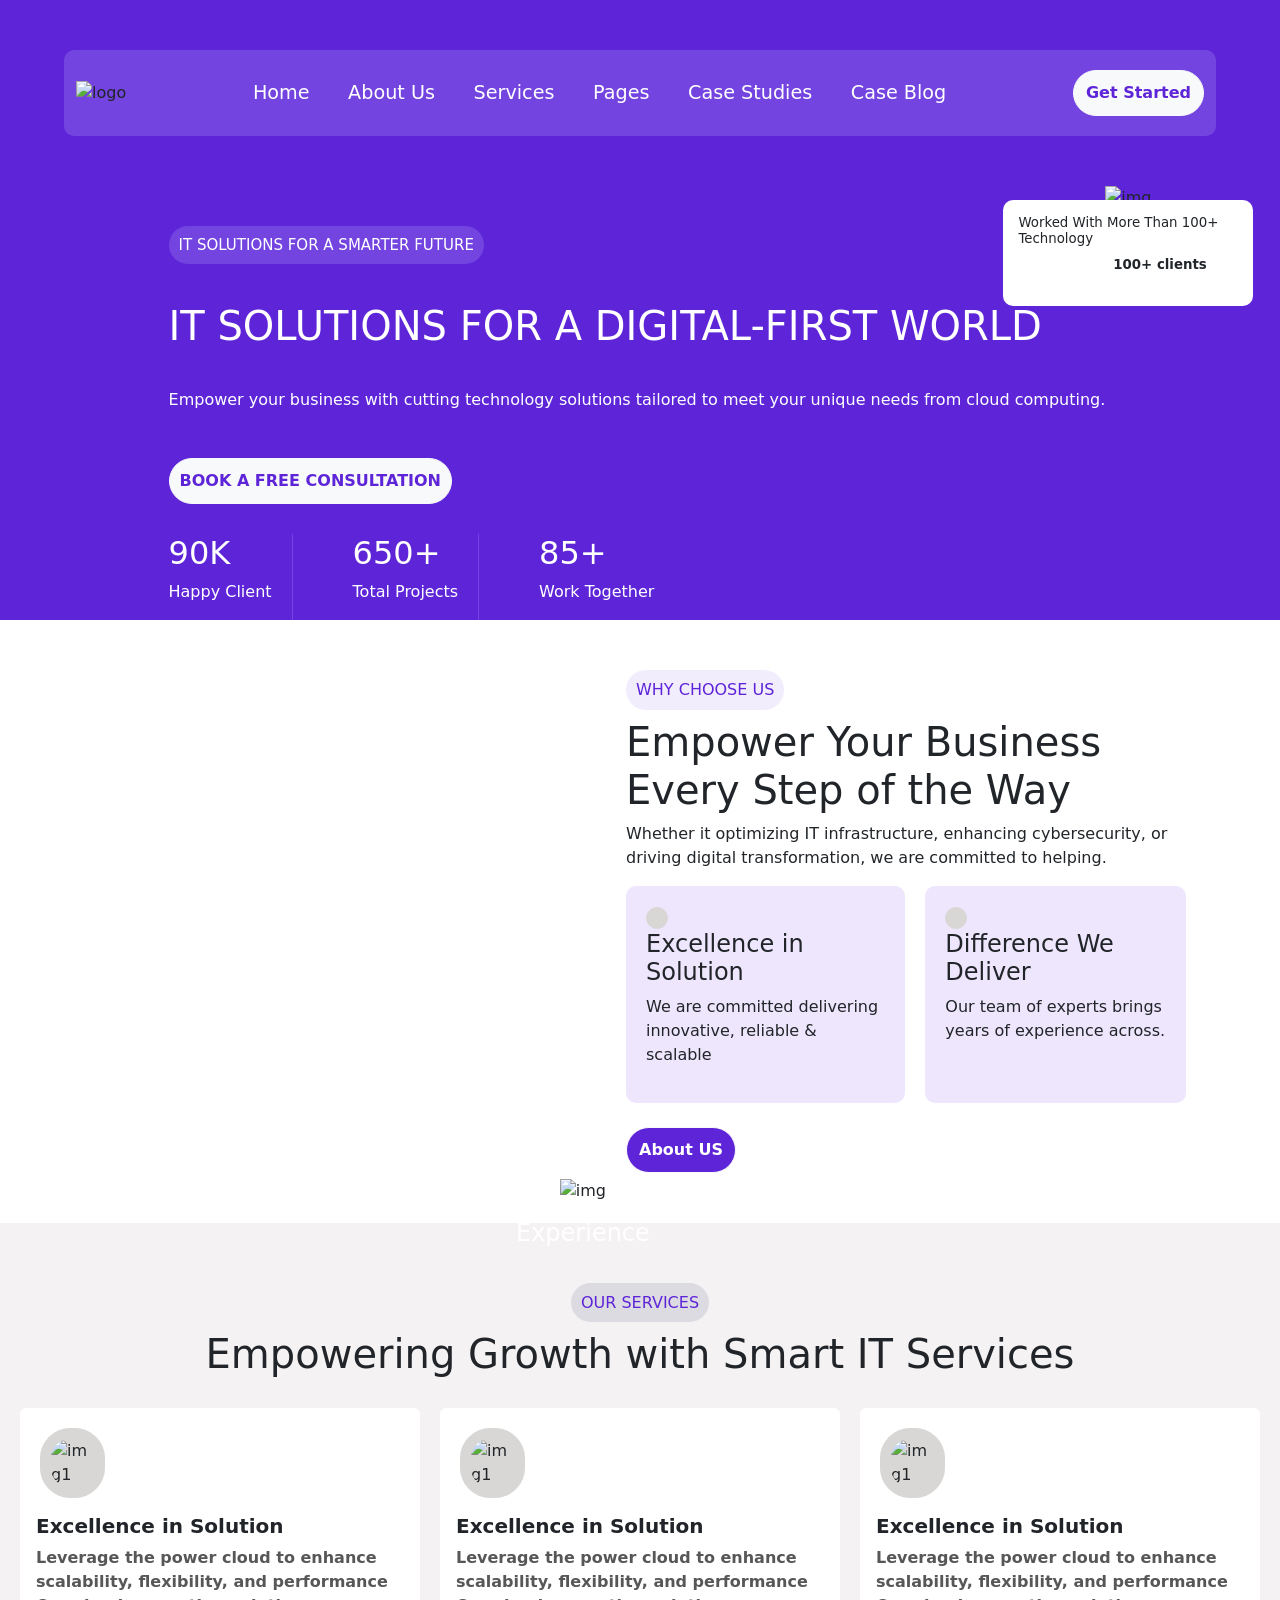
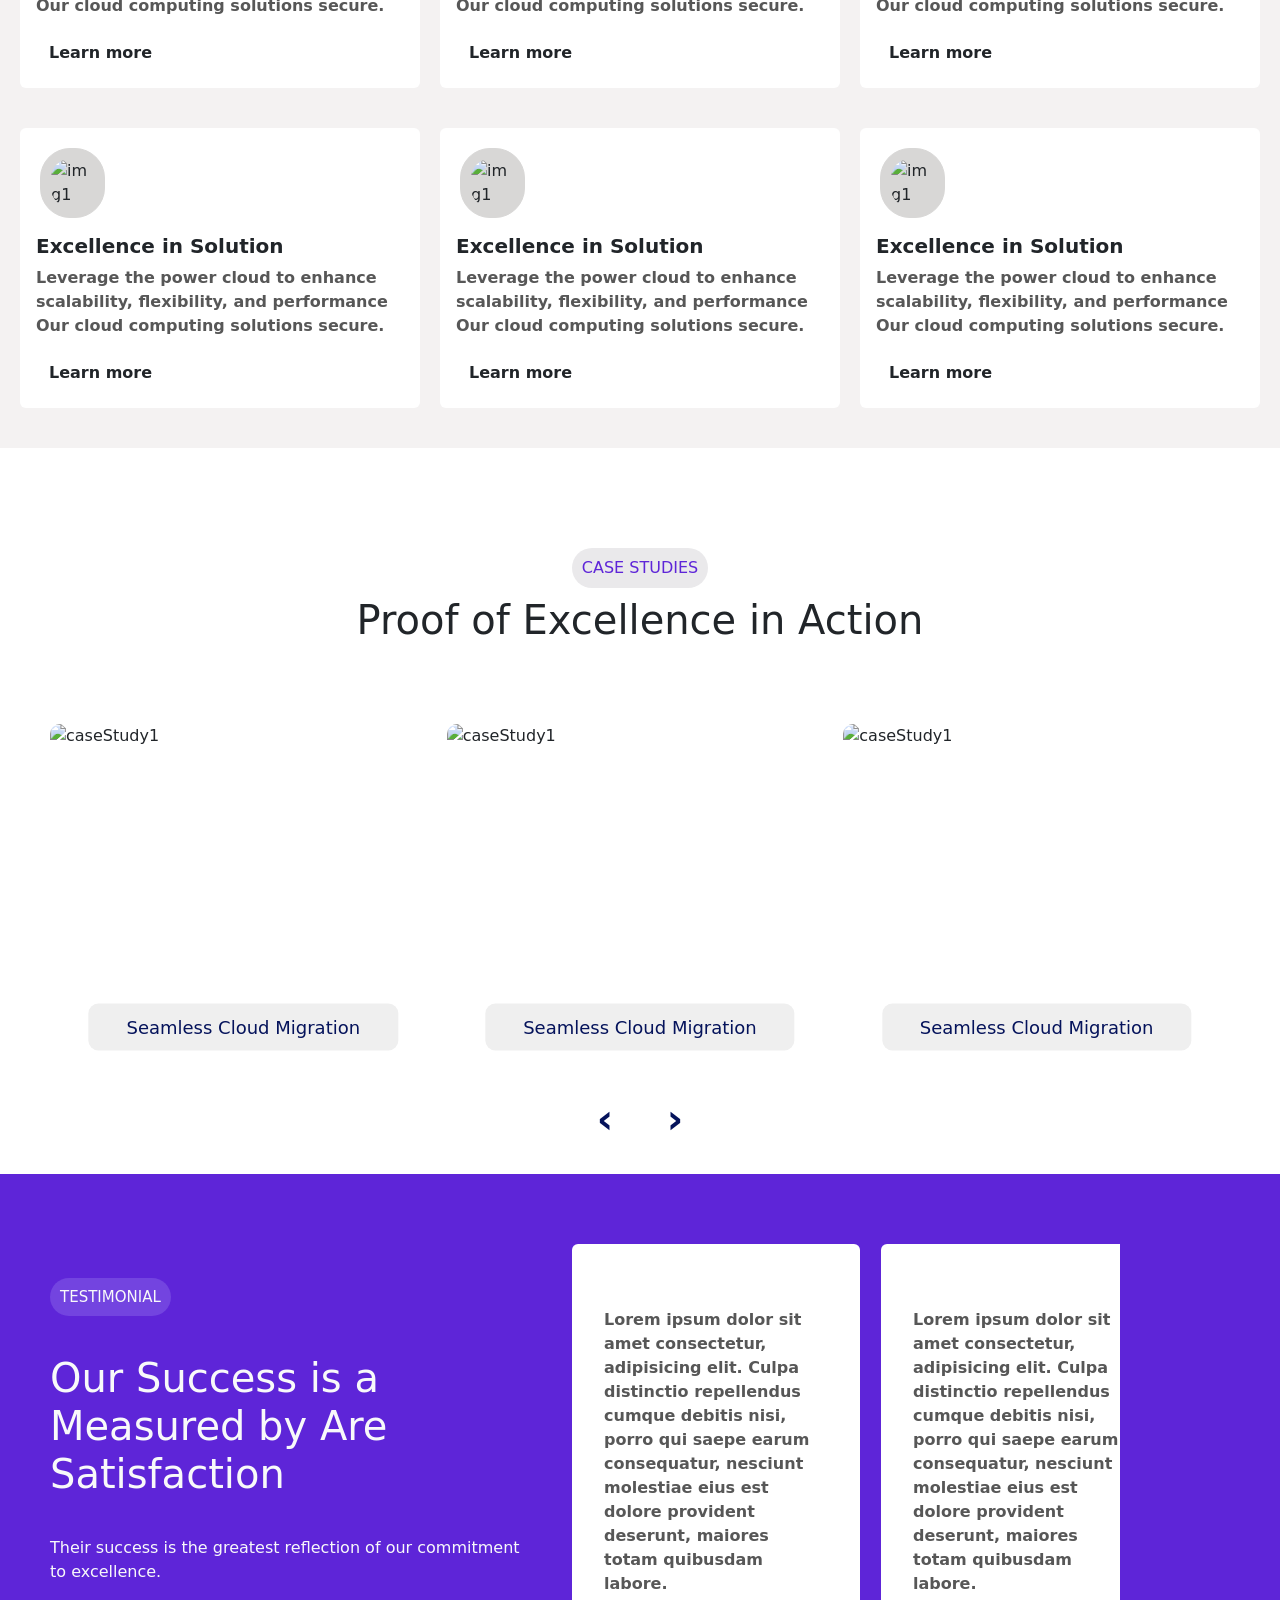
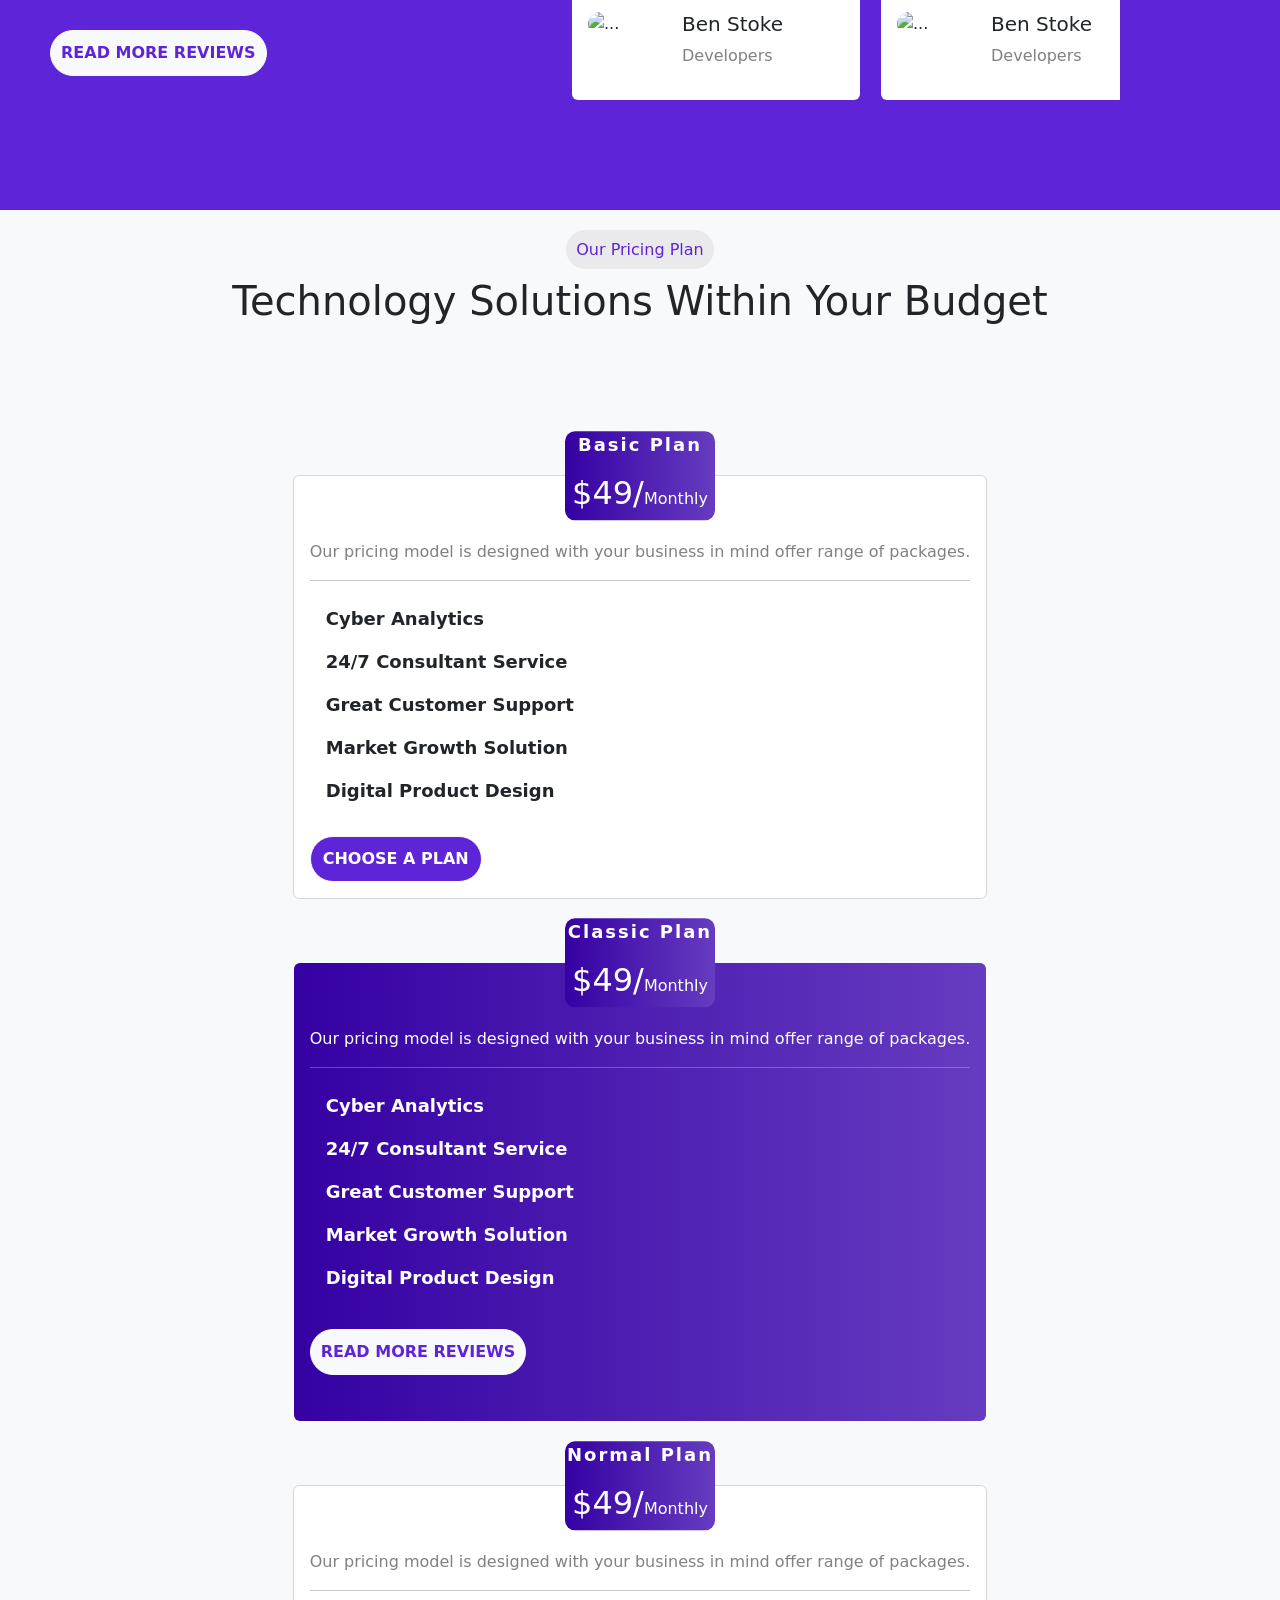
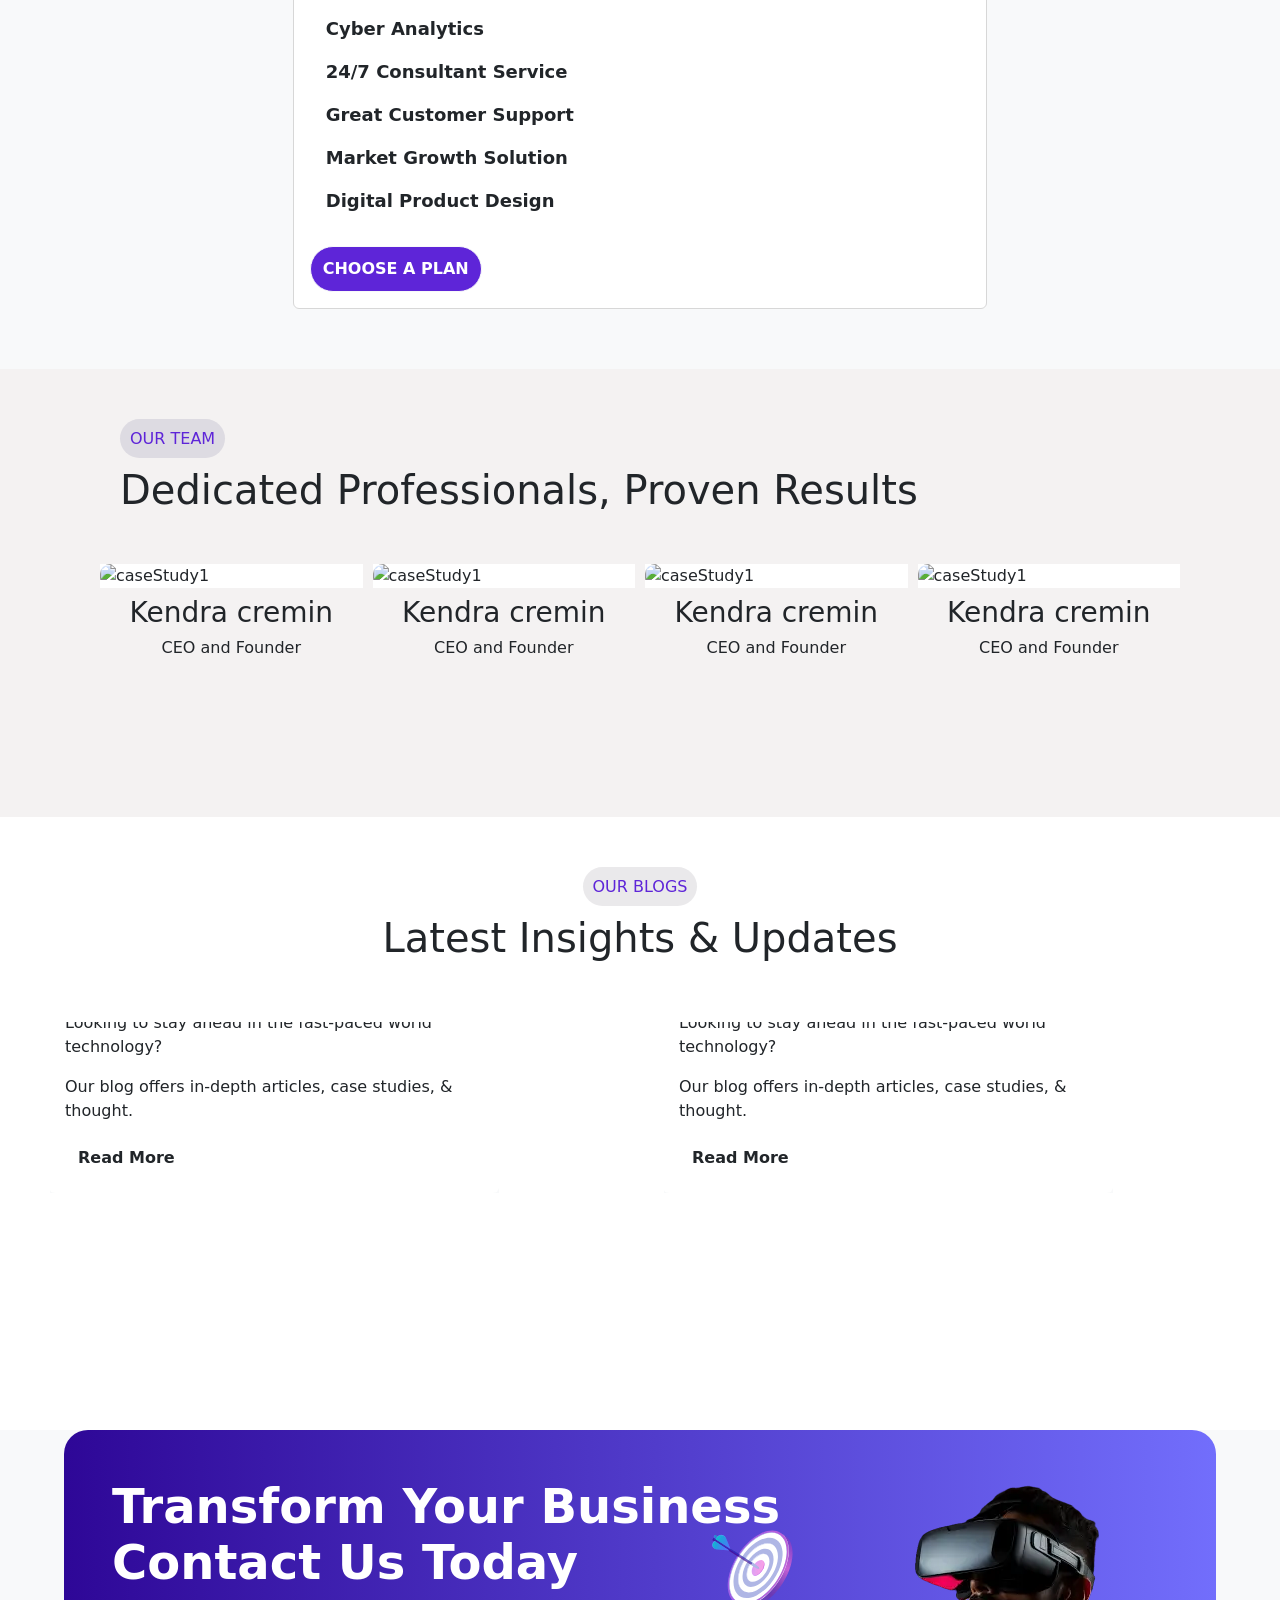
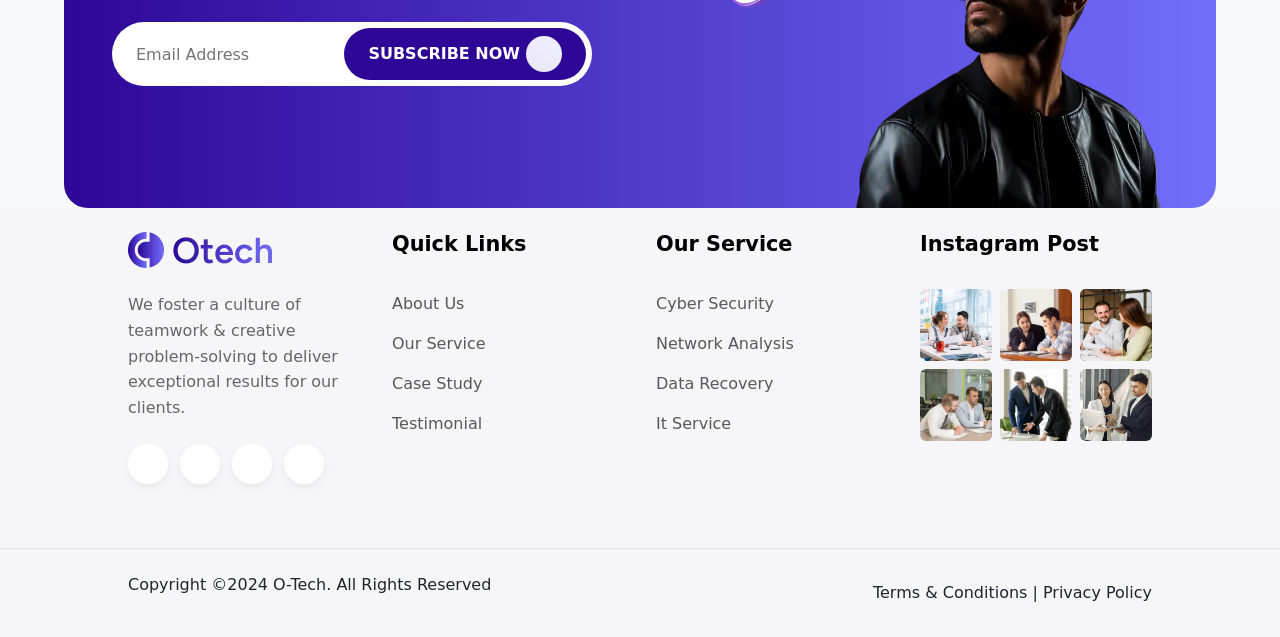
==== commit bf28fba7: "All section completed" ====
--- a/index.html
+++ b/index.html
@@ -27,27 +27,27 @@
         <div class="collapse navbar-collapse" id="navbarSupportedContent">
           <ul class="navbar-nav mx-auto mb-2 mb-lg-0">
             <li class="nav-item">
-              <a class="nav-link active" aria-current="page" href="#">Home</a>
+              <a class="nav-link active" aria-current="page" href="index.html">Home</a>
             </li>
             <li class="nav-item">
-              <a class="nav-link active" aria-current="page" href="#">About Us</a>
+              <a class="nav-link active" aria-current="page" href="about.html">About Us</a>
             </li>
             <li class="nav-item">
-              <a class="nav-link active" aria-current="page" href="#">Services</a>
+              <a class="nav-link active" aria-current="page" href="service.html">Services</a>
             </li>
             <li class="nav-item">
-              <a class="nav-link active" aria-current="page" href="#">Pages</a>
+              <a class="nav-link active" aria-current="page" href="#team">Pages</a>
             </li>
             <li class="nav-item">
-              <a class="nav-link active" aria-current="page" href="#">Case Studies</a>
+              <a class="nav-link active" aria-current="page" href="#case-study">Case Studies</a>
             </li>
             <li class="nav-item">
-              <a class="nav-link active" aria-current="page" href="#">Case Blog</a>
+              <a class="nav-link active" aria-current="page" href="#blog">Case Blog</a>
             </li>
           </ul>
-          <button class="btn btn-light">
+          <a href="contact.html" class="btn btn-light">
             Get Started <i class="fa-solid fa-up-right-from-square"></i>
-          </button>
+          </a>
         </div>
       </div>
     </nav>
--- a/styles.css
+++ b/styles.css
@@ -6,6 +6,9 @@
 
 body {
   background-color: rgb(94, 37, 216);
+}
+#header-all {
+  background-color: rgb(94, 37, 216) !important;
 }
 
 .nav-link.active {
@@ -24,7 +27,7 @@
   z-index: 9999;
 }
 
-ul {
+nav .navbar-nav {
   /* border: 1px solid rgb(255, 78, 196); */
   width: 70%;
   display: flex;
@@ -110,7 +113,12 @@
   /* flex-wrap: wrap; */
   /* align-items: center; */
 }
-
+#heroimg {
+  width: 100%;
+  max-height: 40%;
+  max-width: 200px !important;
+  /* height: fit-content; */
+}
 #it {
   background-color: rgb(115, 68, 224);
   max-width: fit-content;
@@ -358,7 +366,6 @@
 }
 
 @media (max-width: 576px) {
-
   #blog {
     padding: 20px;
   }
@@ -402,7 +409,6 @@
 }
 
 @media (min-width: 577px) and (max-width: 768px) {
-
   #card-blog {
     flex-wrap: wrap;
     justify-content: center;
@@ -427,9 +433,7 @@
   }
 }
 
-
 @media (min-width: 673px) {
-
   #card-blog {
     display: flex;
     flex-wrap: nowrap;
@@ -1137,7 +1141,11 @@
 }
 
 .blog-card:hover .icon-blog-card {
-  background: linear-gradient(to right, rgb(53, 1, 163), rgb(102, 60, 192)) !important;
+  background: linear-gradient(
+    to right,
+    rgb(53, 1, 163),
+    rgb(102, 60, 192)
+  ) !important;
 }
 
 .blog-card {
@@ -1168,12 +1176,11 @@
   color: rgb(53, 1, 163) !important;
 }
 
-
 .last-section {
   /* background-color: lightblue !important; */
   display: flex;
   flex-wrap: wrap;
-  background: linear-gradient(90deg, #2E0797 0%, #726EFC 100%);
+  background: linear-gradient(90deg, #2e0797 0%, #726efc 100%);
   width: 90% !important;
   max-width: 1200px;
   margin: 0 auto;
@@ -1199,7 +1206,7 @@
   min-width: 280px;
 }
 
-.cta-text>h2 {
+.cta-text > h2 {
   font-size: 3rem;
   font-weight: 600;
   line-height: 3.5rem;
@@ -1235,12 +1242,11 @@
   z-index: 2;
 }
 
-
 /* Ye css sirf subscribe now ki styling keliye he kiunke mere pas ye kyi jga use horha he isliye css lmbi he */
 
 .contact {
   background-color: white;
-  color: #2E0797;
+  color: #2e0797;
   font-size: 1rem;
   font-weight: 700;
   line-height: 1rem;
@@ -1257,7 +1263,7 @@
 
 /* Creates the secret color layer hidden in the center */
 .contact::before {
-  content: '';
+  content: "";
   position: absolute;
   top: 0;
   left: 50%;
@@ -1265,7 +1271,7 @@
   width: 0%;
   /* Hidden by default */
   height: 100%;
-  background: linear-gradient(90deg, #2E0797 0%, #726EFC 100%);
+  background: linear-gradient(90deg, #2e0797 0%, #726efc 100%);
   z-index: -1;
   /* Sits underneath the button text */
   transition: width 0.4s ease-in-out;
@@ -1281,11 +1287,13 @@
 .contact:hover {
   color: white;
 }
-
-
-.right-nav .contact>span,
-.contact.hero-btn>span {
-  background: linear-gradient(90deg, rgb(235, 232, 246) 0%, rgb(240, 239, 253) 100%);
+.right-nav .contact > span,
+.contact.hero-btn > span {
+  background: linear-gradient(
+    90deg,
+    rgb(235, 232, 246) 0%,
+    rgb(240, 239, 253) 100%
+  );
   height: 36px;
   width: 36px;
   display: inline-block;
@@ -1293,7 +1301,7 @@
   text-align: center;
   border-radius: 50px;
   font-size: 20px;
-  color: #2E0797;
+  color: #2e0797;
   transform: rotate(-45deg);
   margin-left: 6px;
   transition: 0.4s ease;
@@ -1310,7 +1318,7 @@
   align-items: center;
   border-radius: 3rem;
   border: none;
-  background-color: #2E0797;
+  background-color: #2e0797;
   color: white;
   cursor: pointer;
   font-weight: 600;
@@ -1333,7 +1341,6 @@
   object-fit: contain;
 }
 
-
 .shape3.sh {
   position: absolute;
   right: 35%;
@@ -1342,25 +1349,22 @@
   animation: vlbounce 5s linear infinite;
 }
 
-
 @keyframes vlbounce {
   0% {
     transform: translateY(-20%);
   }
 
   50% {
-    transform: translateY(20%)
+    transform: translateY(20%);
   }
 
   100% {
     transform: translateY(-20%);
-
-  }
-
+  }
 }
 
 .site-footer {
-  background-color: #F6F6F9;
+  background-color: #f6f6f9;
   width: 100%;
   padding: 24px 10% 4rem 10% !important;
   display: grid;
@@ -1397,7 +1401,7 @@
   height: 40px;
   border-radius: 50%;
   background-color: #fff;
-  color: #2E0797;
+  color: #2e0797;
   display: flex;
   align-items: center;
   justify-content: center;
@@ -1408,7 +1412,7 @@
 }
 
 .social-icons a:hover {
-  background-color: #2E0797;
+  background-color: #2e0797;
   color: #fff;
 }
 
@@ -1436,7 +1440,7 @@
 }
 
 .links-col ul li a:hover {
-  color: #726EFC;
+  color: #726efc;
 }
 
 .insta-grid {
@@ -1464,8 +1468,8 @@
    BOTTOM FOOTER
    ========================================================================== */
 .bottom-footer {
-  background-color: #F6F6F9;
-  border-top: 1px solid #DDDEE1;
+  background-color: #f6f6f9;
+  border-top: 1px solid #dddee1;
   width: 100%;
   padding: 24px 0;
 }
@@ -1483,7 +1487,7 @@
    MEDIA QUERIES (BREAKPOINT BREAKDOWN FOR RESPONSIVENESS)
    ========================================================================== */
 
-@media (max-width: 1024px) and (min-width:673px) {
+@media (max-width: 1024px) and (min-width: 673px) {
   .site-footer {
     padding-left: 5%;
     padding-right: 5%;
@@ -1504,7 +1508,7 @@
     gap: 3rem;
   }
 
-  .cta-text>h2 {
+  .cta-text > h2 {
     font-size: 2.5rem;
     line-height: 3rem;
   }
@@ -1531,7 +1535,7 @@
     margin-left: -40px;
   }
 
-  .cta-text>h2 {
+  .cta-text > h2 {
     font-size: 20px !important;
     line-height: 2.8rem;
     padding-bottom: 1.5rem;
@@ -1611,5 +1615,4 @@
     max-width: 100%;
     grid-template-columns: repeat(3, 1fr);
   }
-
-}+}
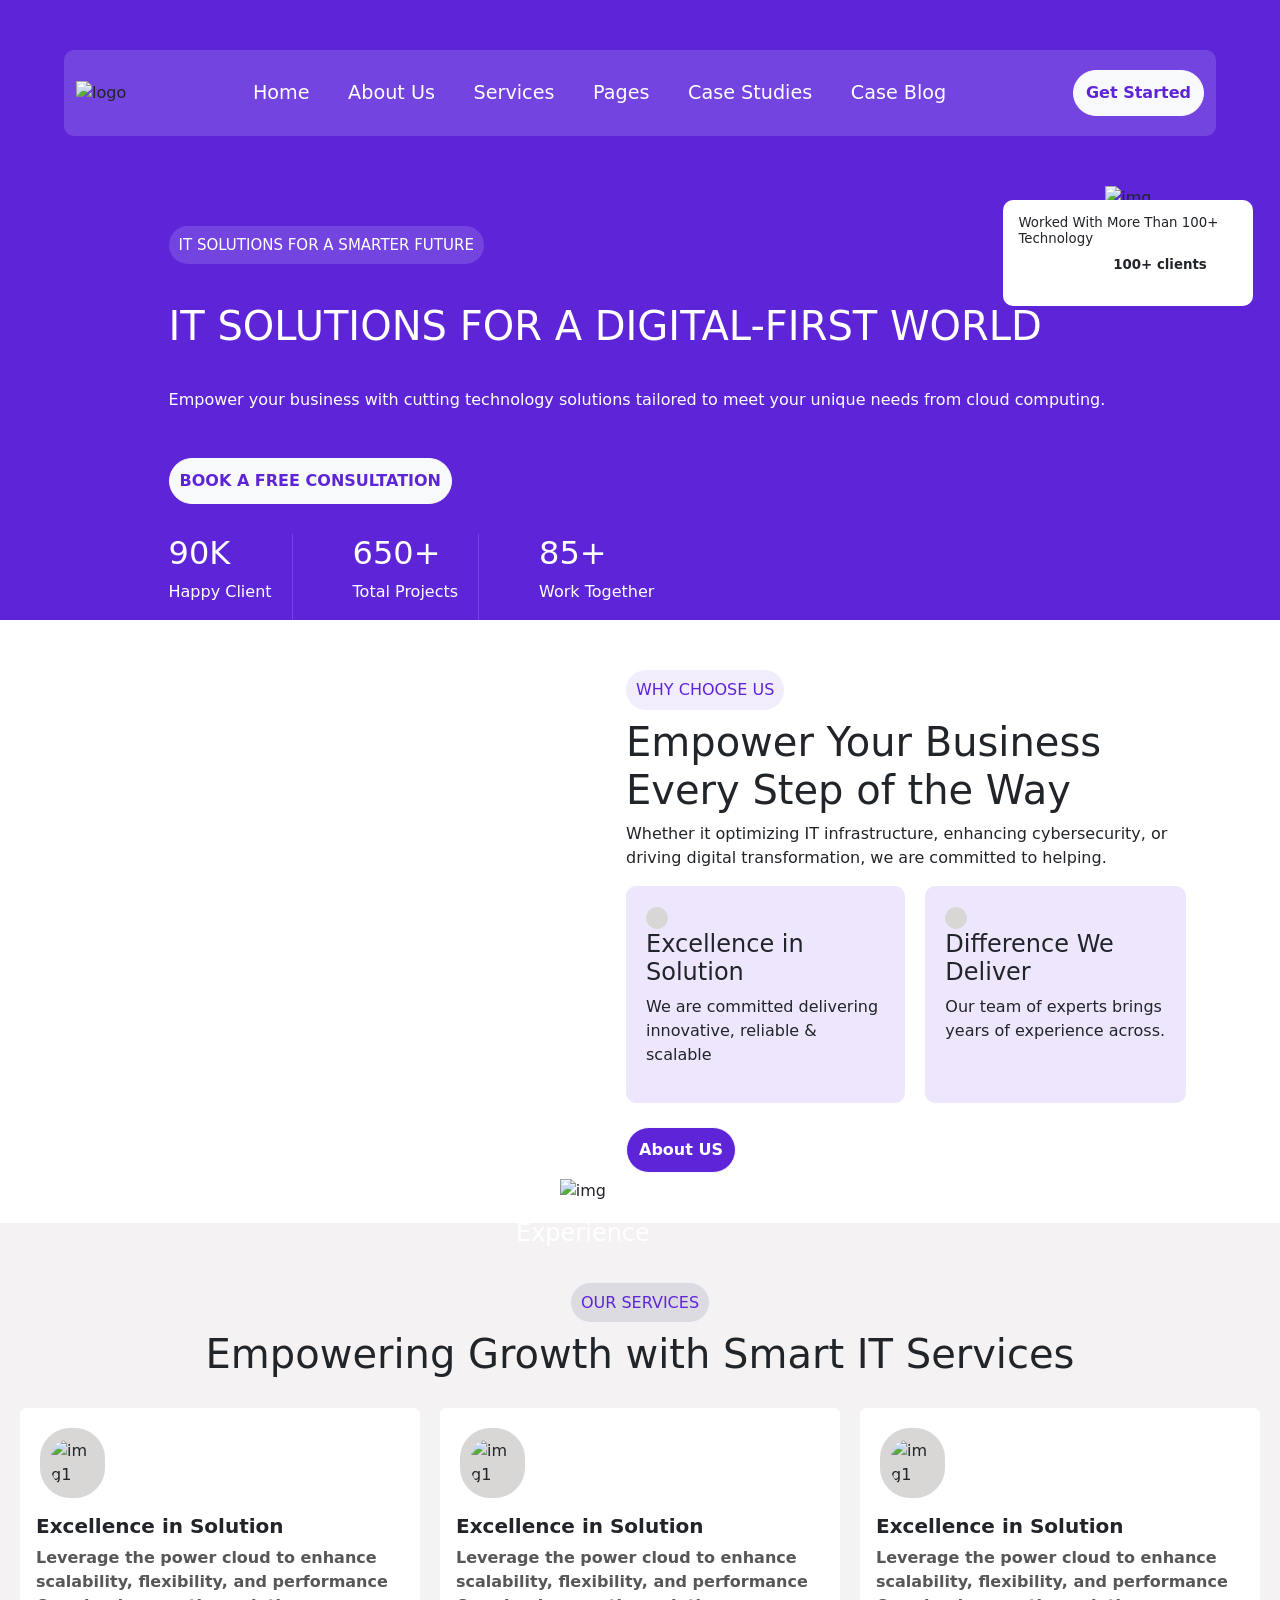
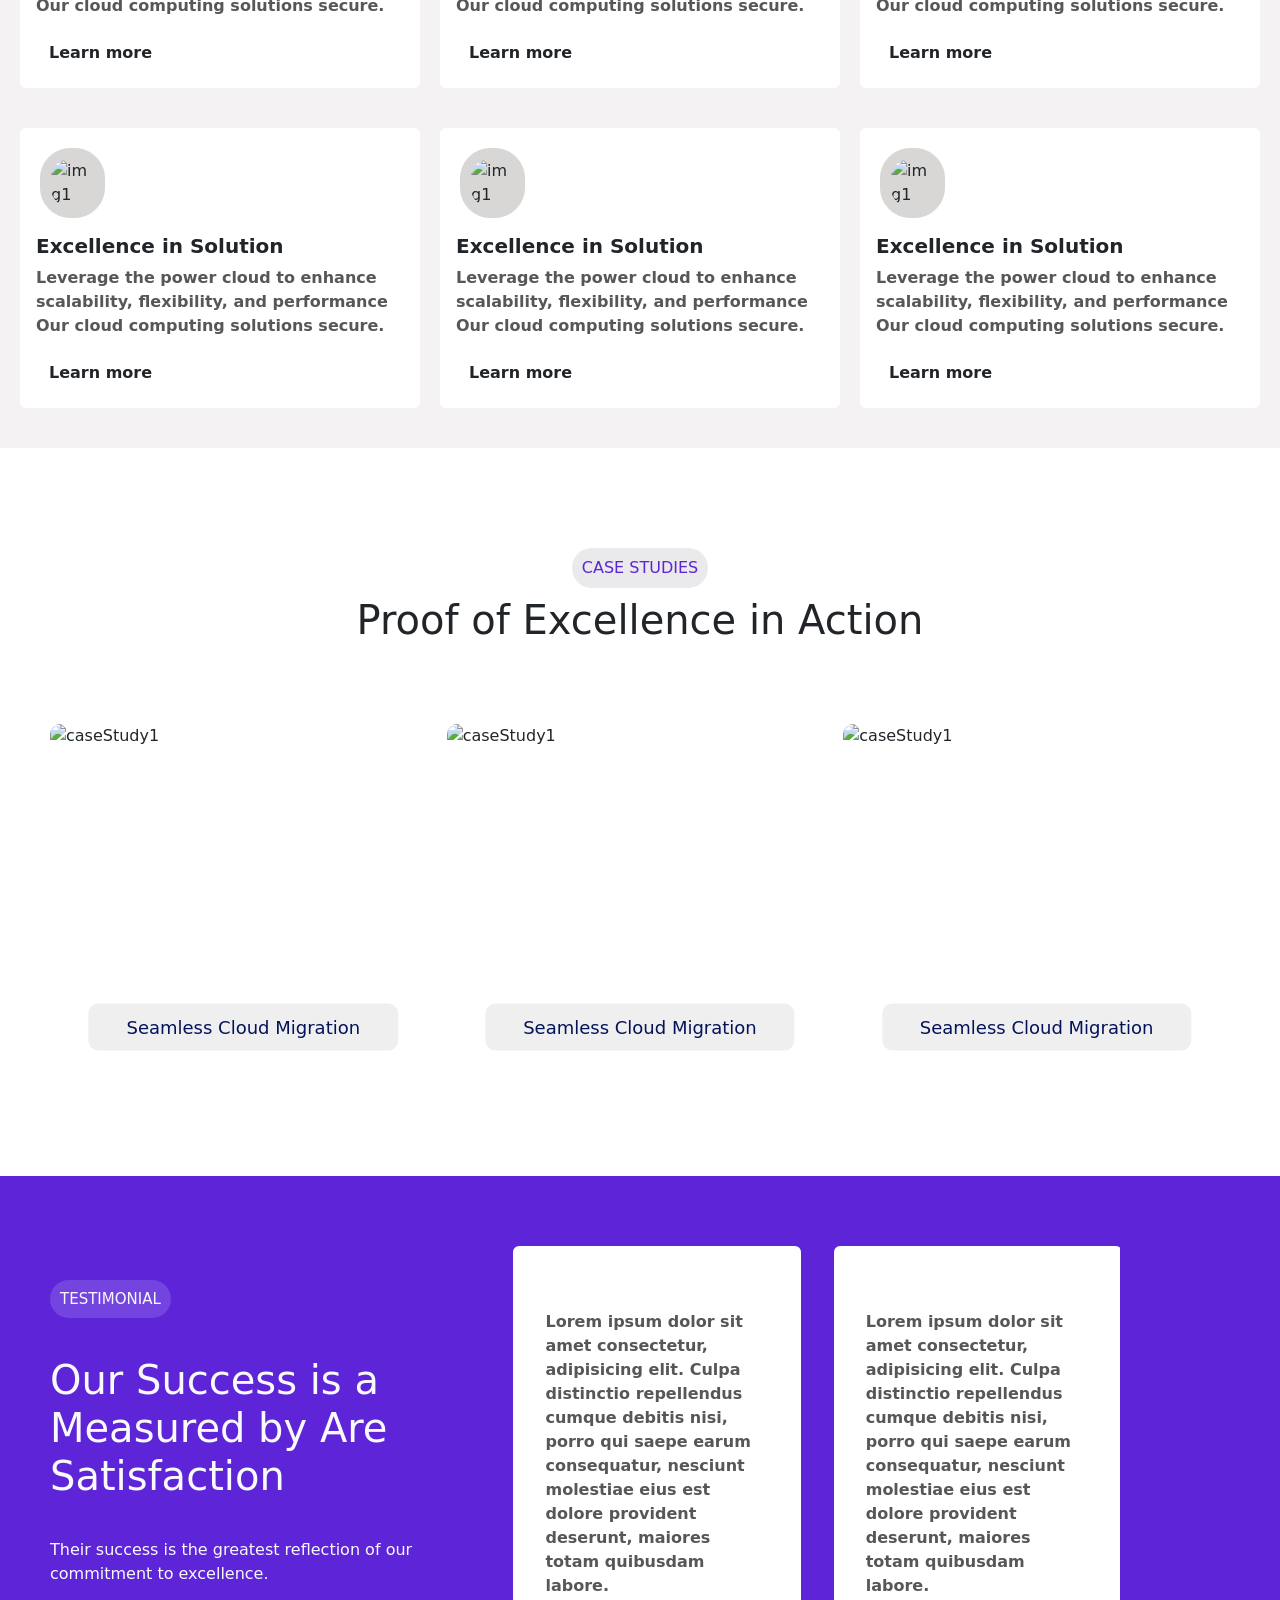
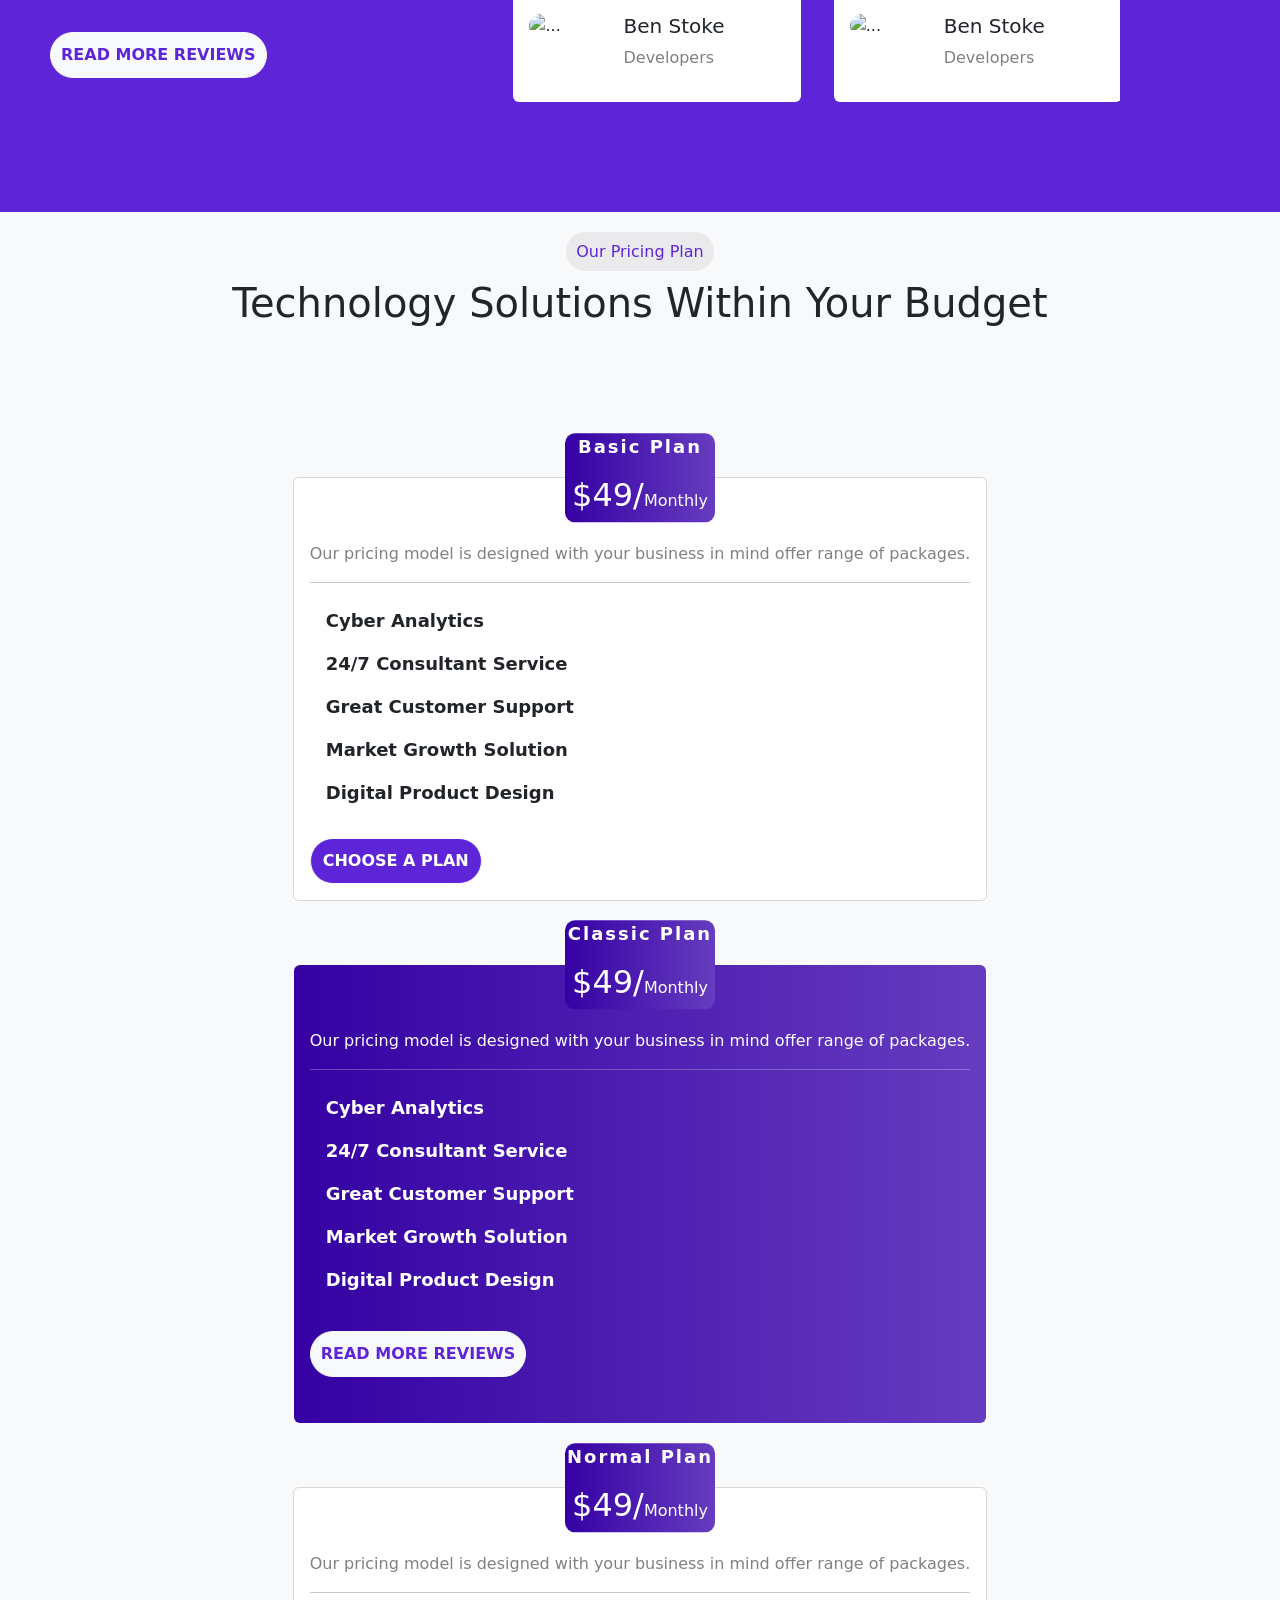
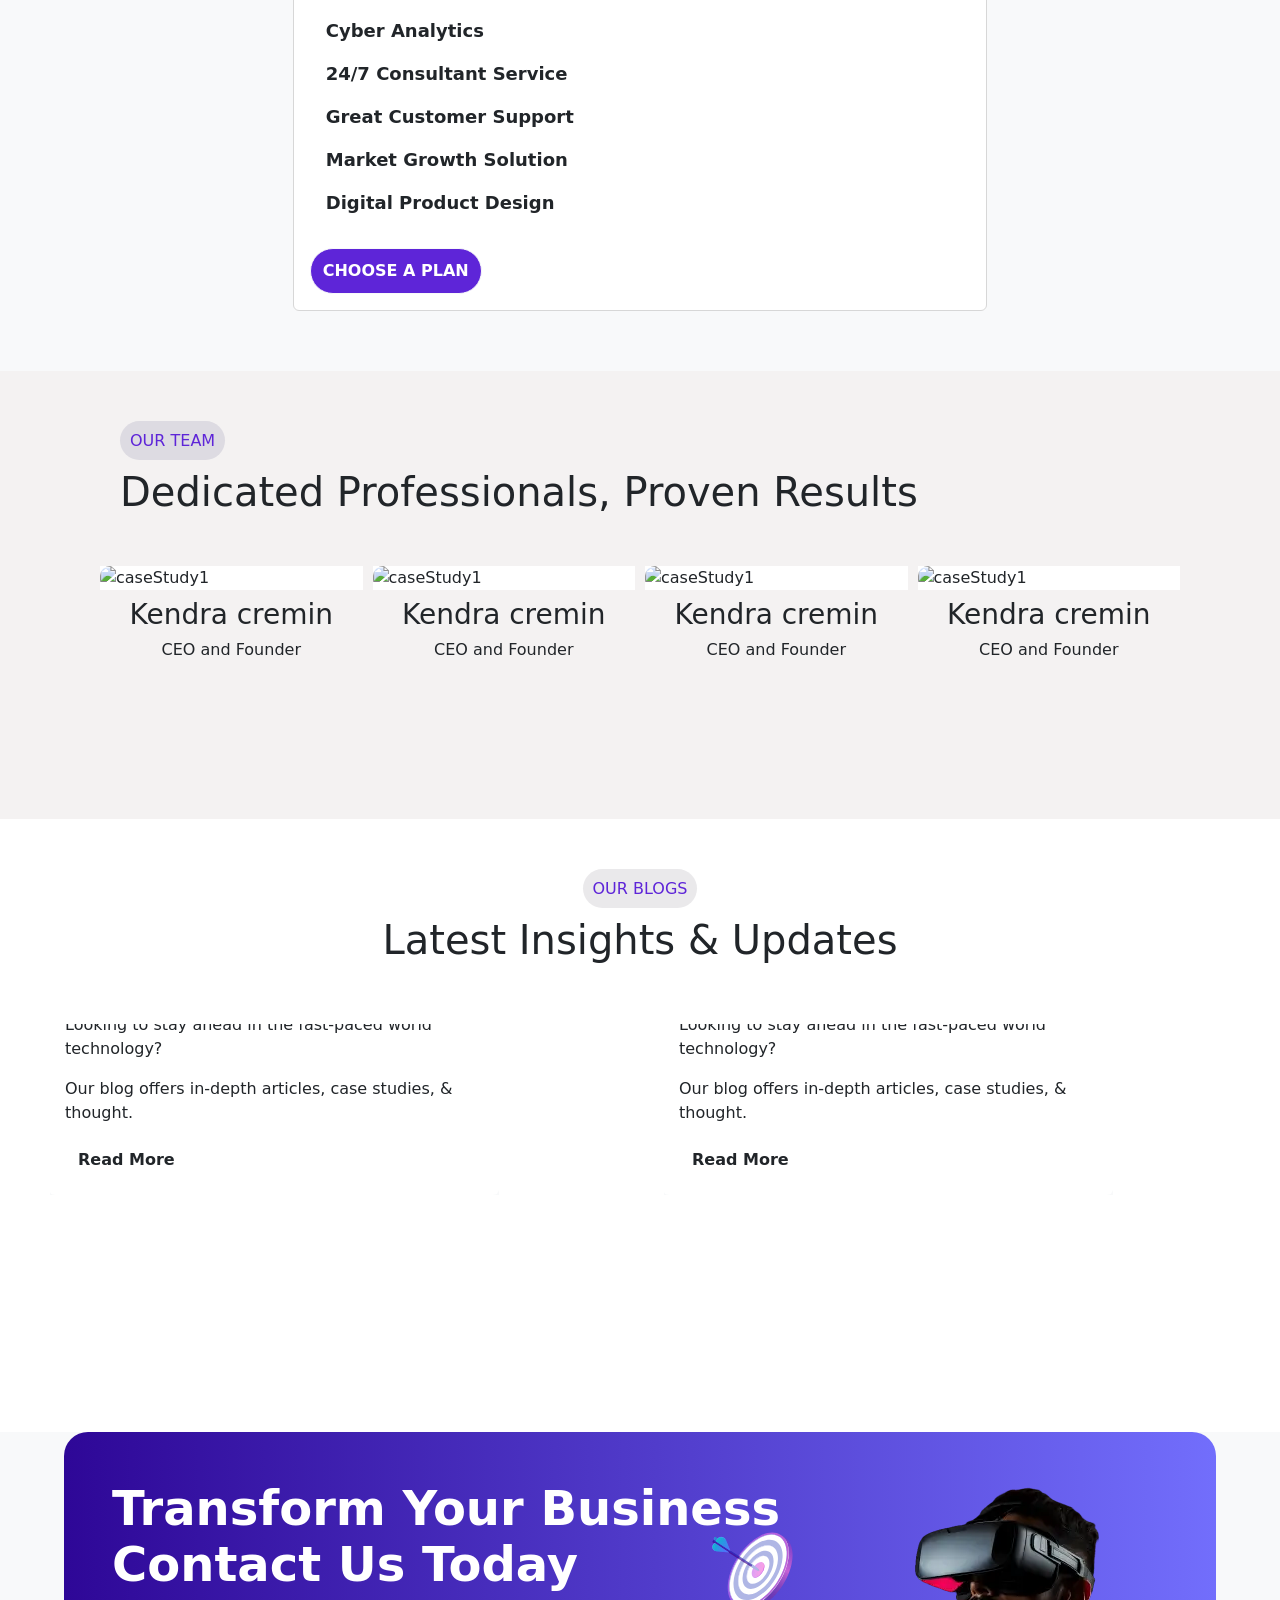
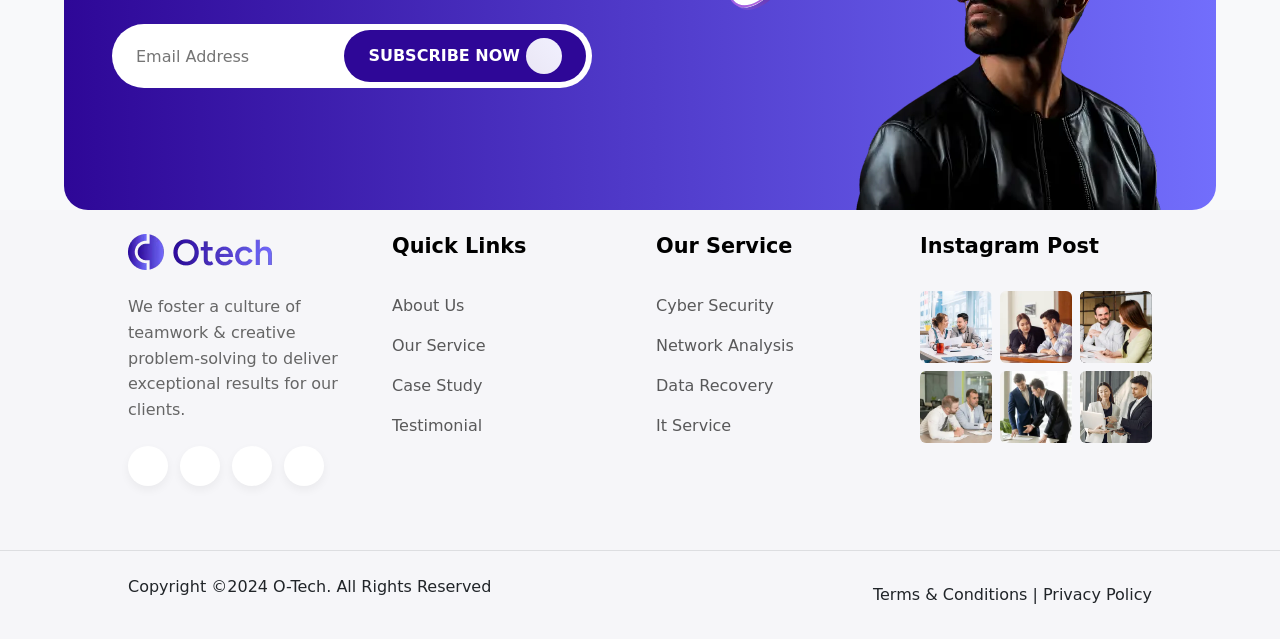
==== commit 8fdc8e40: "updated" ====
--- a/index.html
+++ b/index.html
@@ -18,39 +18,39 @@
 
 <body>
   <nav class="navbar navbar-expand-lg navbar-dark">
-      <div class="container-fluid">
-        <img src="https://html.vikinglab.agency/otech/assets/img/logo/vl-logo-1.1.png" alt="logo" />
-        <button class="navbar-toggler" type="button" data-bs-toggle="collapse" data-bs-target="#navbarSupportedContent"
-          aria-controls="navbarSupportedContent" aria-expanded="false" aria-label="Toggle navigation">
-          <span class="navbar-toggler-icon"></span>
-        </button>
-        <div class="collapse navbar-collapse" id="navbarSupportedContent">
-          <ul class="navbar-nav mx-auto mb-2 mb-lg-0">
-            <li class="nav-item">
-              <a class="nav-link active" aria-current="page" href="index.html">Home</a>
-            </li>
-            <li class="nav-item">
-              <a class="nav-link active" aria-current="page" href="about.html">About Us</a>
-            </li>
-            <li class="nav-item">
-              <a class="nav-link active" aria-current="page" href="service.html">Services</a>
-            </li>
-            <li class="nav-item">
-              <a class="nav-link active" aria-current="page" href="#team">Pages</a>
-            </li>
-            <li class="nav-item">
-              <a class="nav-link active" aria-current="page" href="#case-study">Case Studies</a>
-            </li>
-            <li class="nav-item">
-              <a class="nav-link active" aria-current="page" href="#blog">Case Blog</a>
-            </li>
-          </ul>
-          <a href="contact.html" class="btn btn-light">
-            Get Started <i class="fa-solid fa-up-right-from-square"></i>
-          </a>
-        </div>
-      </div>
-    </nav>
+    <div class="container-fluid">
+      <img src="https://html.vikinglab.agency/otech/assets/img/logo/vl-logo-1.1.png" alt="logo" />
+      <button class="navbar-toggler" type="button" data-bs-toggle="collapse" data-bs-target="#navbarSupportedContent"
+        aria-controls="navbarSupportedContent" aria-expanded="false" aria-label="Toggle navigation">
+        <span class="navbar-toggler-icon"></span>
+      </button>
+      <div class="collapse navbar-collapse" id="navbarSupportedContent">
+        <ul class="navbar-nav mx-auto mb-2 mb-lg-0">
+          <li class="nav-item">
+            <a class="nav-link active" aria-current="page" href="index.html">Home</a>
+          </li>
+          <li class="nav-item">
+            <a class="nav-link active" aria-current="page" href="about.html">About Us</a>
+          </li>
+          <li class="nav-item">
+            <a class="nav-link active" aria-current="page" href="service.html">Services</a>
+          </li>
+          <li class="nav-item">
+            <a class="nav-link active" aria-current="page" href="#team">Pages</a>
+          </li>
+          <li class="nav-item">
+            <a class="nav-link active" aria-current="page" href="#case-study">Case Studies</a>
+          </li>
+          <li class="nav-item">
+            <a class="nav-link active" aria-current="page" href="#blog">Case Blog</a>
+          </li>
+        </ul>
+        <a href="contact.html" class="btn btn-light">
+          Get Started <i class="fa-solid fa-up-right-from-square"></i>
+        </a>
+      </div>
+    </div>
+  </nav>
   <section id="NavbarHome">
     <div id="home">
       <div id="left">
@@ -154,12 +154,12 @@
     </div>
     <h1 id="serviceheading">Empowering Growth with Smart IT Services</h1>
     <div id="servicecard">
-      <div class="card" style="width: 25rem">
+      <div class="card service-card-res" style="width: 25rem">
         <img src="https://html.vikinglab.agency/otech/assets/img/icons/vl-ser-ic-4.11.svg" class="chooseimg"
           id="serviceimg" alt="img1" />
         <div class="card-body">
           <h5 class="card-title">Excellence in Solution</h5>
-          <p class="card-text">
+          <p class="card-text servive-para">
             Leverage the power cloud to enhance scalability, flexibility, and
             performance Our cloud computing solutions secure.
           </p>
@@ -167,12 +167,12 @@
           </a>
         </div>
       </div>
-      <div class="card" style="width: 25rem">
+      <div class="card service-card-res" style="width: 25rem">
         <img src="https://html.vikinglab.agency/otech/assets/img/icons/vl-ser-ic-4.22.svg" class="chooseimg"
           id="serviceimg" alt="img1" />
         <div class="card-body">
           <h5 class="card-title">Excellence in Solution</h5>
-          <p class="card-text">
+          <p class="card-text servive-para" > 
             Leverage the power cloud to enhance scalability, flexibility, and
             performance Our cloud computing solutions secure.
           </p>
@@ -180,12 +180,12 @@
           </a>
         </div>
       </div>
-      <div class="card" style="width: 25rem">
+      <div class="card service-card-res" style="width: 25rem">
         <img src="https://html.vikinglab.agency/otech/assets/img/icons/vl-ser-ic-4.3.svg" class="chooseimg"
           id="serviceimg" alt="img1" />
         <div class="card-body">
           <h5 class="card-title">Excellence in Solution</h5>
-          <p class="card-text">
+          <p class="card-text servive-para">
             Leverage the power cloud to enhance scalability, flexibility, and
             performance Our cloud computing solutions secure.
           </p>
@@ -193,12 +193,12 @@
           </a>
         </div>
       </div>
-      <div class="card" style="width: 25rem">
+      <div class="card service-card-res" style="width: 25rem">
         <img src="https://html.vikinglab.agency/otech/assets/img/icons/vl-ser-ic-4.4.svg" class="chooseimg"
           id="serviceimg" alt="img1" />
         <div class="card-body">
           <h5 class="card-title">Excellence in Solution</h5>
-          <p class="card-text">
+          <p class="card-text servive-para">
             Leverage the power cloud to enhance scalability, flexibility, and
             performance Our cloud computing solutions secure.
           </p>
@@ -206,12 +206,12 @@
           </a>
         </div>
       </div>
-      <div class="card" style="width: 25rem">
+      <div class="card service-card-res" style="width: 25rem">
         <img src="https://html.vikinglab.agency/otech/assets/img/icons/vl-ser-ic-4.5.svg" class="chooseimg"
           id="serviceimg" alt="img1" />
         <div class="card-body">
           <h5 class="card-title">Excellence in Solution</h5>
-          <p class="card-text">
+          <p class="card-text servive-para">
             Leverage the power cloud to enhance scalability, flexibility, and
             performance Our cloud computing solutions secure.
           </p>
@@ -219,12 +219,12 @@
           </a>
         </div>
       </div>
-      <div class="card" style="width: 25rem">
+      <div class="card service-card-res" style="width: 25rem">
         <img src="https://html.vikinglab.agency/otech/assets/img/icons/vl-ser-ic-4.6.svg" class="chooseimg"
           id="serviceimg" alt="img1" />
         <div class="card-body">
           <h5 class="card-title">Excellence in Solution</h5>
-          <p class="card-text">
+          <p class="card-text servive-para">
             Leverage the power cloud to enhance scalability, flexibility, and
             performance Our cloud computing solutions secure.
           </p>
@@ -558,11 +558,42 @@
         <div class="position-relative teams">
           <img src="https://html.vikinglab.agency/otech/assets/img/team/vl-team-4.3.png" class="img-fluid teams"
             alt="caseStudy1" />
-          <span><button class="position-absolute bottom-0 start-50 btn-case btn-team">
-              <i class="fa-brands fa-facebook-f"></i>
-              <i class="fa-brands fa-linkedin-in"></i>
-              <i class="fa-brands fa-instagram"></i>
-              <i class="fa-brands fa-youtube"></i></button></span>
+          <button class="position-absolute bottom-0 start-50 btn-case btn-team">
+            <div class="d-flex justify-content-center gap-2 flex-wrap flex-wrap flex-wrap">
+              <div class="teams-brands"><i class="fa-brands fa-facebook-f"></i></div>
+              <div class="teams-brands"><i class="fa-brands fa-linkedin-in"></i></div>
+              <div class="teams-brands"><i class="fa-brands fa-instagram"></i></div>
+              <div class="teams-brands"><i class="fa-brands fa-youtube"></i></div>
+            </div>
+          </button>
+          <!-- <span>
+              <button
+
+                class="position-absolute top-50 start-50 translate-middle read-btn"
+              >
+                <i class="fa-solid fa-arrow-trend-up read-more fs-1">
+                  <div class="read-txt">Read More</div>
+                </i>
+              </button>
+            </span> -->
+        </div>
+        <div>
+          <h3 style="text-align: center; margin-top: 8px">Kendra cremin</h3>
+          <h6 style="text-align: center">CEO and Founder</h6>
+        </div>
+      </div>
+      <div class="item team-item">
+        <div class="position-relative teams">
+          <img src="https://html.vikinglab.agency/otech/assets/img/team/vl-team-4.1.png" class="img-fluid teams"
+            alt="caseStudy1" />
+          <button class="position-absolute bottom-0 start-50 btn-case btn-team">
+            <div class="d-flex justify-content-center gap-2 flex-wrap">
+              <div class="teams-brands"><i class="fa-brands fa-facebook-f"></i></div>
+              <div class="teams-brands"><i class="fa-brands fa-linkedin-in"></i></div>
+              <div class="teams-brands"><i class="fa-brands fa-instagram"></i></div>
+              <div class="teams-brands"><i class="fa-brands fa-youtube"></i></div>
+            </div>
+          </button>
           <!-- <span>
               <button
                 class="position-absolute top-50 start-50 translate-middle read-btn"
@@ -580,13 +611,16 @@
       </div>
       <div class="item team-item">
         <div class="position-relative teams">
-          <img src="https://html.vikinglab.agency/otech/assets/img/team/vl-team-4.1.png" class="img-fluid teams"
+          <img src="https://html.vikinglab.agency/otech/assets/img/team/vl-team-4.2.png" class="img-fluid teams"
             alt="caseStudy1" />
-          <span><button class="position-absolute bottom-0 start-50 btn-case btn-team">
-              <i class="fa-brands fa-facebook-f"></i>
-              <i class="fa-brands fa-linkedin-in"></i>
-              <i class="fa-brands fa-instagram"></i>
-              <i class="fa-brands fa-youtube"></i></button></span>
+          <button class="position-absolute bottom-0 start-50 btn-case btn-team">
+            <div class="d-flex justify-content-center gap-2 flex-wrap">
+              <div class="teams-brands"><i class="fa-brands fa-facebook-f"></i></div>
+              <div class="teams-brands"><i class="fa-brands fa-linkedin-in"></i></div>
+              <div class="teams-brands"><i class="fa-brands fa-instagram"></i></div>
+              <div class="teams-brands"><i class="fa-brands fa-youtube"></i></div>
+            </div>
+          </button>
           <!-- <span>
               <button
                 class="position-absolute top-50 start-50 translate-middle read-btn"
@@ -604,13 +638,16 @@
       </div>
       <div class="item team-item">
         <div class="position-relative teams">
-          <img src="https://html.vikinglab.agency/otech/assets/img/team/vl-team-4.2.png" class="img-fluid teams"
+          <img src="https://html.vikinglab.agency/otech/assets/img/team/vl-team-4.4.png" class="img-fluid teams"
             alt="caseStudy1" />
-          <span><button class="position-absolute bottom-0 start-50 btn-case btn-team">
-              <i class="fa-brands fa-facebook-f"></i>
-              <i class="fa-brands fa-linkedin-in"></i>
-              <i class="fa-brands fa-instagram"></i>
-              <i class="fa-brands fa-youtube"></i></button></span>
+          <button class="position-absolute bottom-0 start-50 btn-case btn-team">
+            <div class="d-flex justify-content-center gap-2 flex-wrap">
+              <div class="teams-brands"><i class="fa-brands fa-facebook-f"></i></div>
+              <div class="teams-brands"><i class="fa-brands fa-linkedin-in"></i></div>
+              <div class="teams-brands"><i class="fa-brands fa-instagram"></i></div>
+              <div class="teams-brands"><i class="fa-brands fa-youtube"></i></div>
+            </div>
+          </button>
           <!-- <span>
               <button
                 class="position-absolute top-50 start-50 translate-middle read-btn"
@@ -628,30 +665,6 @@
       </div>
       <div class="item team-item">
         <div class="position-relative teams">
-          <img src="https://html.vikinglab.agency/otech/assets/img/team/vl-team-4.4.png" class="img-fluid teams"
-            alt="caseStudy1" />
-          <span><button class="position-absolute bottom-0 start-50 btn-case btn-team">
-              <i class="fa-brands fa-facebook-f"></i>
-              <i class="fa-brands fa-linkedin-in"></i>
-              <i class="fa-brands fa-instagram"></i>
-              <i class="fa-brands fa-youtube"></i></button></span>
-          <!-- <span>
-              <button
-                class="position-absolute top-50 start-50 translate-middle read-btn"
-              >
-                <i class="fa-solid fa-arrow-trend-up read-more fs-1">
-                  <div class="read-txt">Read More</div>
-                </i>
-              </button>
-            </span> -->
-        </div>
-        <div>
-          <h3 style="text-align: center; margin-top: 8px">Kendra cremin</h3>
-          <h6 style="text-align: center">CEO and Founder</h6>
-        </div>
-      </div>
-      <div class="item team-item">
-        <div class="position-relative teams">
           <img src="https://html.vikinglab.agency/otech/assets/img/team/vl-team-4.2.png" class="img-fluid teams"
             alt="caseStudy1" />
           <span><button class="position-absolute bottom-0 start-50 btn-case btn-team">
@@ -659,15 +672,14 @@
               <i class="fa-brands fa-linkedin-in"></i>
               <i class="fa-brands fa-instagram"></i>
               <i class="fa-brands fa-youtube"></i></button></span>
-          <!-- <span>
-              <button
-                class="position-absolute top-50 start-50 translate-middle read-btn"
-              >
-                <i class="fa-solid fa-arrow-trend-up read-more fs-1">
-                  <div class="read-txt">Read More</div>
-                </i>
-              </button>
-            </span> -->
+          <button class="position-absolute bottom-0 start-50 btn-case btn-team">
+            <div class="d-flex justify-content-center gap-2 flex-wrap">
+              <div class="teams-brands"><i class="fa-brands fa-facebook-f"></i></div>
+              <div class="teams-brands"><i class="fa-brands fa-linkedin-in"></i></div>
+              <div class="teams-brands"><i class="fa-brands fa-instagram"></i></div>
+              <div class="teams-brands"><i class="fa-brands fa-youtube"></i></div>
+            </div>
+          </button>
         </div>
         <div>
           <h3 style="text-align: center; margin-top: 8px">Kendra cremin</h3>
@@ -753,33 +765,33 @@
       </div>
     </div>
   </section>
-<section class="bg-light">
-  <section class="last-section">
-
-    <div class="footer-cta-banner-left">
-      <div class="cta-text">
-        <h2>Transform Your Business <br> Contact Us Today</h2>
-      </div>
-      <div class="cta-form">
-        <input type="email" name="email" id="" placeholder="Email Address">
-        <div class="subscribeBtn">
-          <button type="submit" class="contact hero-btn subscribe">SUBSCRIBE NOW
-            <span><i class="fa-solid fa-arrow-right"></i></span></button>
-        </div>
-      </div>
-    </div>
-
-    <div class="footer-cta-banner-right">
-      <div class="shapes">
-        <div class="shape3 sh">
-          <img src="./assets/emoji-4.3.svg">
-        </div>
-      </div>
-
-      <img src="./assets/black-person-i,g.webp" alt="" srcset="">
-    </div>
+  <section class="bg-light">
+    <section class="last-section">
+
+      <div class="footer-cta-banner-left">
+        <div class="cta-text">
+          <h2>Transform Your Business <br> Contact Us Today</h2>
+        </div>
+        <div class="cta-form">
+          <input type="email" name="email" id="" placeholder="Email Address">
+          <div class="subscribeBtn">
+            <button type="submit" class="contact hero-btn subscribe">SUBSCRIBE NOW
+              <span><i class="fa-solid fa-arrow-right"></i></span></button>
+          </div>
+        </div>
+      </div>
+
+      <div class="footer-cta-banner-right">
+        <div class="shapes">
+          <div class="shape3 sh">
+            <img src="./assets/emoji-4.3.svg">
+          </div>
+        </div>
+
+        <img src="./assets/black-person-i,g.webp" alt="" srcset="">
+      </div>
+    </section>
   </section>
-</section>
   <footer class="site-footer">
 
     <div class="footer-col brand-col">
@@ -836,7 +848,7 @@
       <span>Terms & Conditions | Privacy Policy</span>
     </div>
   </footer>
-  
+
   <script src="https://cdnjs.cloudflare.com/ajax/libs/jquery/3.7.1/jquery.min.js"></script>
   <script src="https://cdnjs.cloudflare.com/ajax/libs/OwlCarousel2/2.3.4/owl.carousel.min.js"></script>
   <script src="script.js"></script>
--- a/styles.css
+++ b/styles.css
@@ -7,6 +7,7 @@
 body {
   background-color: rgb(94, 37, 216);
 }
+
 #header-all {
   background-color: rgb(94, 37, 216) !important;
 }
@@ -113,12 +114,14 @@
   /* flex-wrap: wrap; */
   /* align-items: center; */
 }
+
 #heroimg {
   width: 100%;
   max-height: 40%;
   max-width: 200px !important;
   /* height: fit-content; */
 }
+
 #it {
   background-color: rgb(115, 68, 224);
   max-width: fit-content;
@@ -355,7 +358,47 @@
     margin-bottom: 0px;
   }
 }
-
+.service-card-res {
+  position: relative;
+  overflow: hidden;
+  z-index: 1;
+  transition: color 0.4s ease;
+}
+
+.service-card-res::before {
+  content: "";
+  position: absolute;
+  top: 0;
+  left: 0;
+
+  width: 0;
+  height: 100%;
+
+  background-color: rgb(115, 68, 224);
+  transition: width 0.2s ease;
+  z-index: -1;
+}
+
+.service-card-res:hover {
+  color: white !important;
+  cursor: pointer;
+}
+
+.service-card-res:hover::before {
+  width: 100%;
+}
+  .service-card-res:hover  .servive-para{
+    color: white !important;
+
+  }
+  .service-card-res:hover  #btn-learn{
+    color: white !important;
+
+  }
+  .service-card-res:hover  .chooseimg{
+    background-color: rgb(255, 255, 255) !important;
+
+  }
 #card-blog {
   display: flex;
   gap: 20px;
@@ -739,7 +782,6 @@
   border-radius: 20px;
   max-width: fit-content;
 }
-
 #uppersec {
   display: flex;
   justify-content: center;
@@ -937,7 +979,7 @@
 }
 
 #right-test {
-  width: 60%;
+  width: 65%;
 }
 
 .card-img-bottom {
@@ -1091,19 +1133,29 @@
   opacity: 1;
 }
 
-.fa-brands {
+/* .teams-brands {
   font-size: 30px;
-  /* border: 1px solid red; */
-  /* object-fit: fill !important; */
-  /* overflow: hidden; */
   background-color: rgb(211, 191, 252);
   border-radius: 50px;
   margin-right: 10px;
-}
-
-.fa-brands:hover {
+} */
+
+/* .fa-brands:hover {
   color: rgb(102, 60, 192);
   background-color: white;
+} */
+.teams-brands {
+  color: #ffffff;
+  padding: 10px;
+  background-color: #916fed;
+  border-radius: 20px;
+
+}
+
+.teams-brands:hover {
+  color: #2e0797;
+  background-color: white;
+  border-radius: 20px;
 }
 
 #blog {
@@ -1141,11 +1193,9 @@
 }
 
 .blog-card:hover .icon-blog-card {
-  background: linear-gradient(
-    to right,
-    rgb(53, 1, 163),
-    rgb(102, 60, 192)
-  ) !important;
+  background: linear-gradient(to right,
+      rgb(53, 1, 163),
+      rgb(102, 60, 192)) !important;
 }
 
 .blog-card {
@@ -1206,7 +1256,7 @@
   min-width: 280px;
 }
 
-.cta-text > h2 {
+.cta-text>h2 {
   font-size: 3rem;
   font-weight: 600;
   line-height: 3.5rem;
@@ -1287,13 +1337,12 @@
 .contact:hover {
   color: white;
 }
-.right-nav .contact > span,
-.contact.hero-btn > span {
-  background: linear-gradient(
-    90deg,
-    rgb(235, 232, 246) 0%,
-    rgb(240, 239, 253) 100%
-  );
+
+.right-nav .contact>span,
+.contact.hero-btn>span {
+  background: linear-gradient(90deg,
+      rgb(235, 232, 246) 0%,
+      rgb(240, 239, 253) 100%);
   height: 36px;
   width: 36px;
   display: inline-block;
@@ -1508,7 +1557,7 @@
     gap: 3rem;
   }
 
-  .cta-text > h2 {
+  .cta-text>h2 {
     font-size: 2.5rem;
     line-height: 3rem;
   }
@@ -1535,7 +1584,7 @@
     margin-left: -40px;
   }
 
-  .cta-text > h2 {
+  .cta-text>h2 {
     font-size: 20px !important;
     line-height: 2.8rem;
     padding-bottom: 1.5rem;
@@ -1615,4 +1664,4 @@
     max-width: 100%;
     grid-template-columns: repeat(3, 1fr);
   }
-}
+}
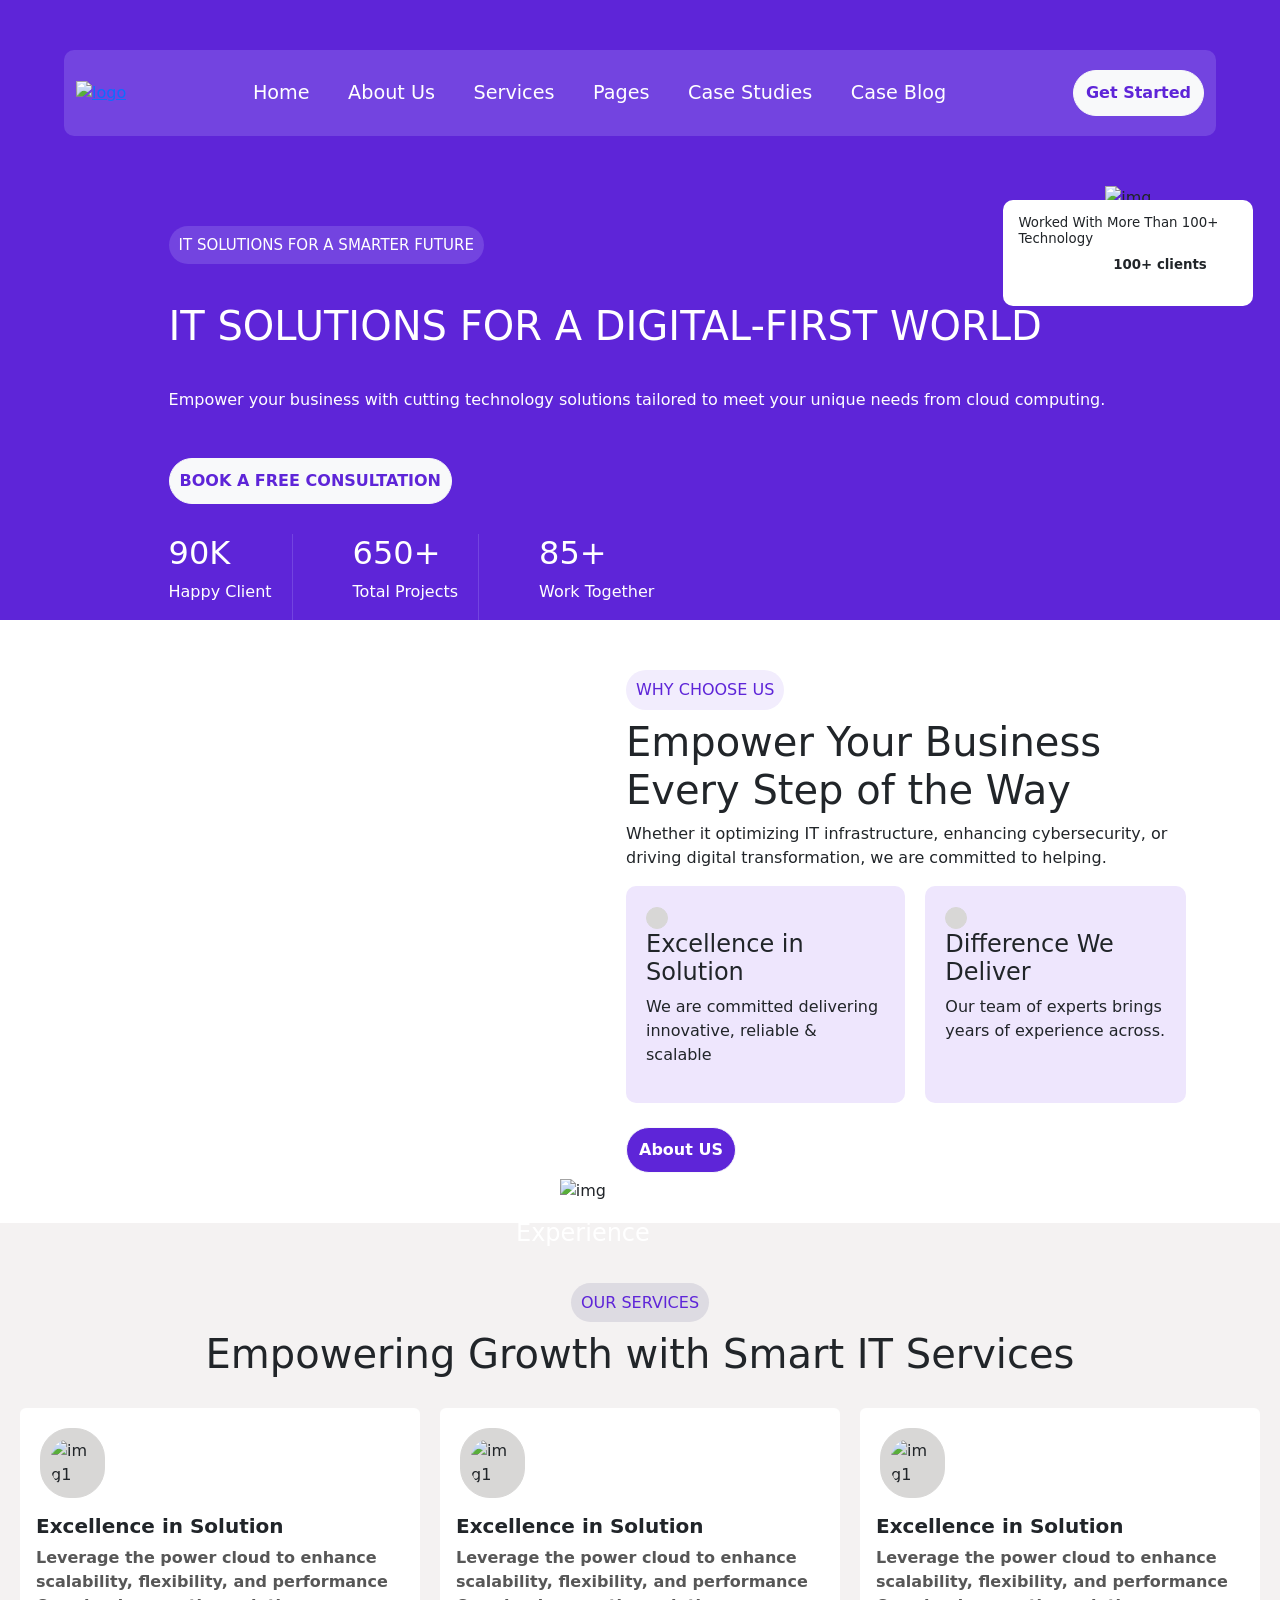
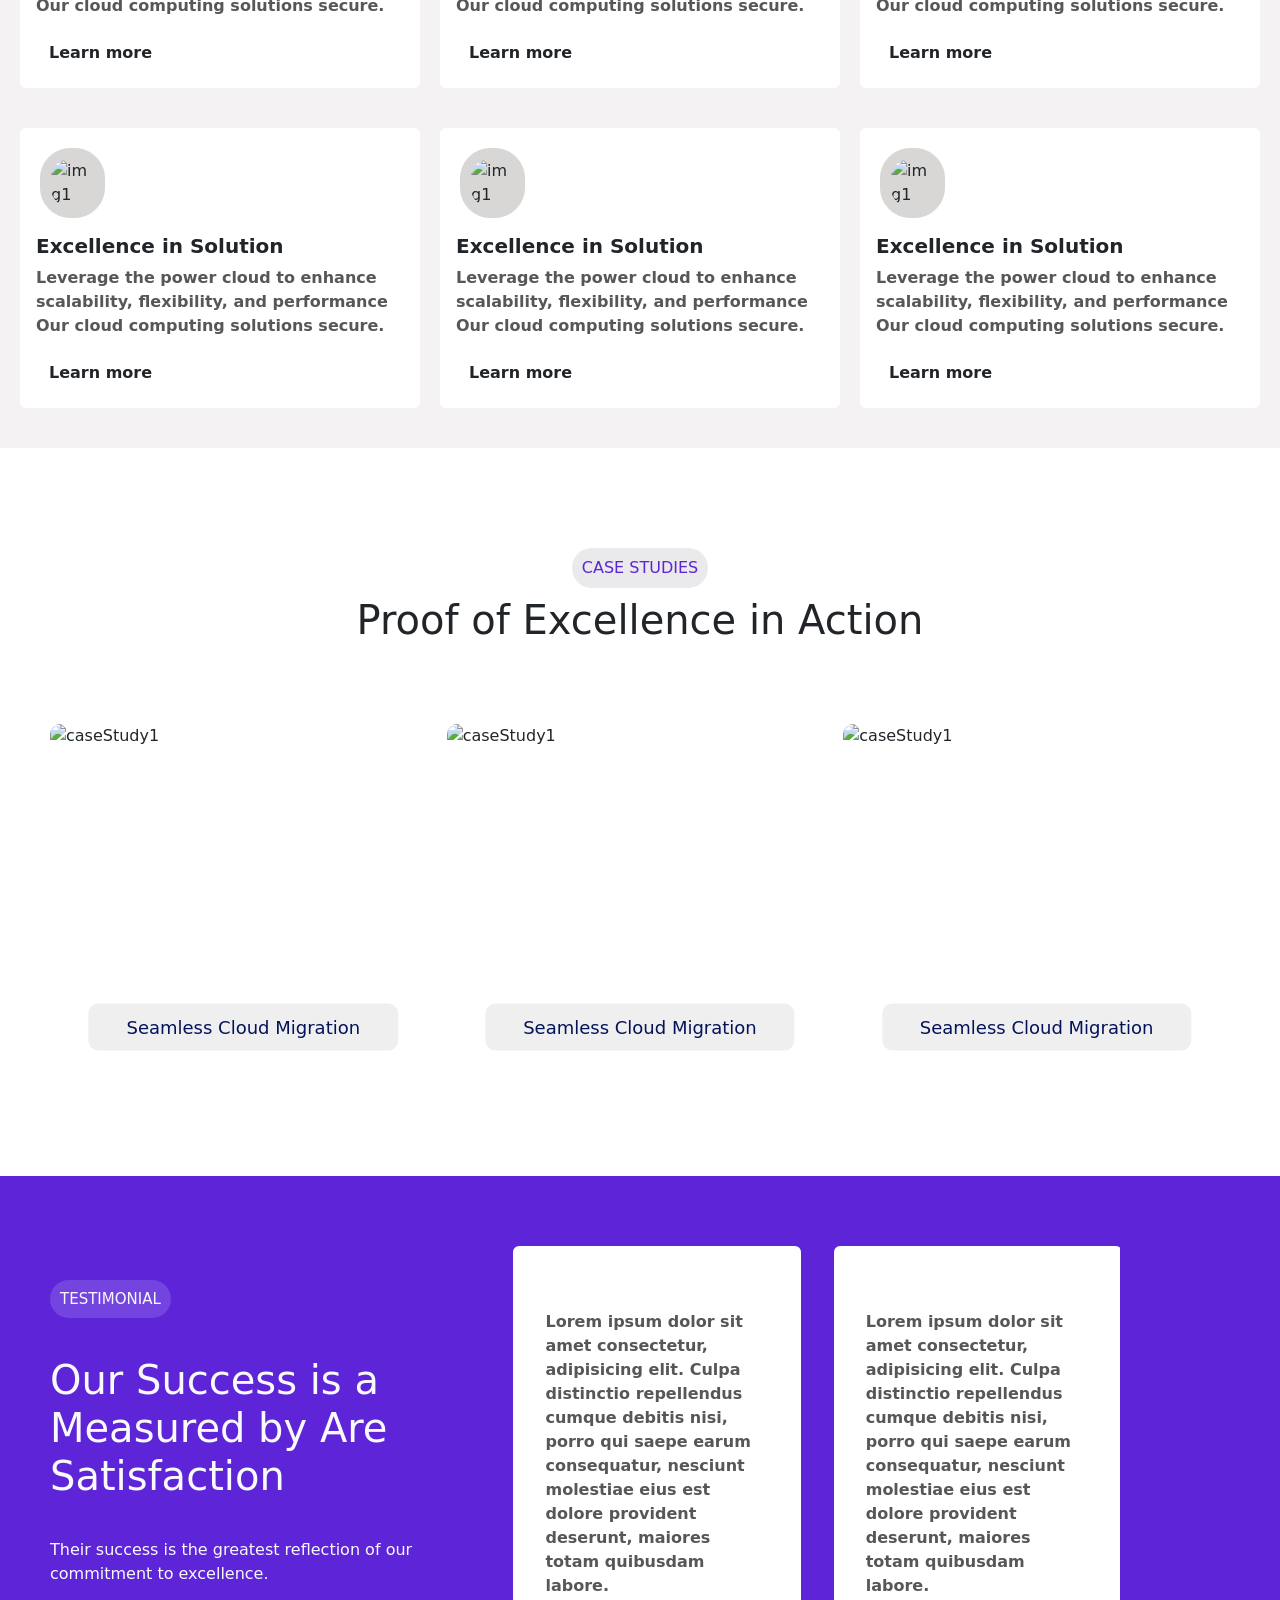
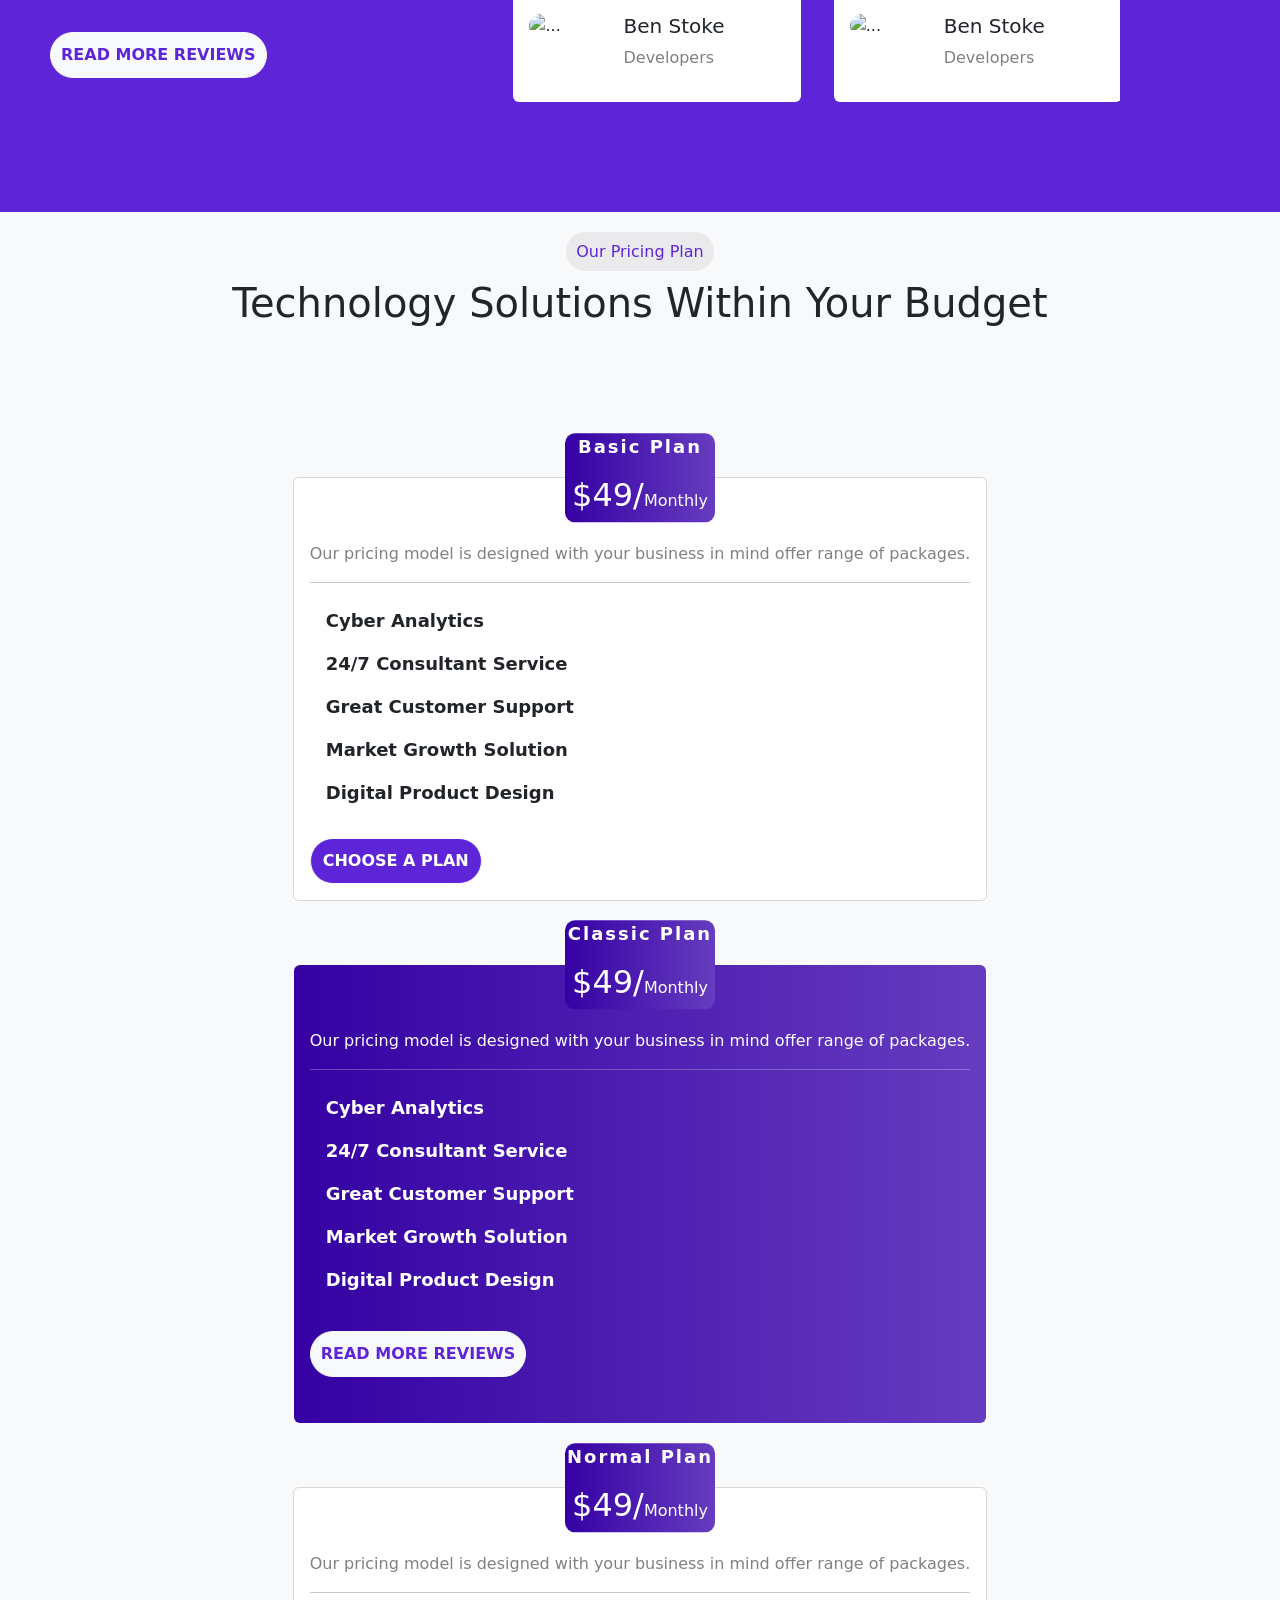
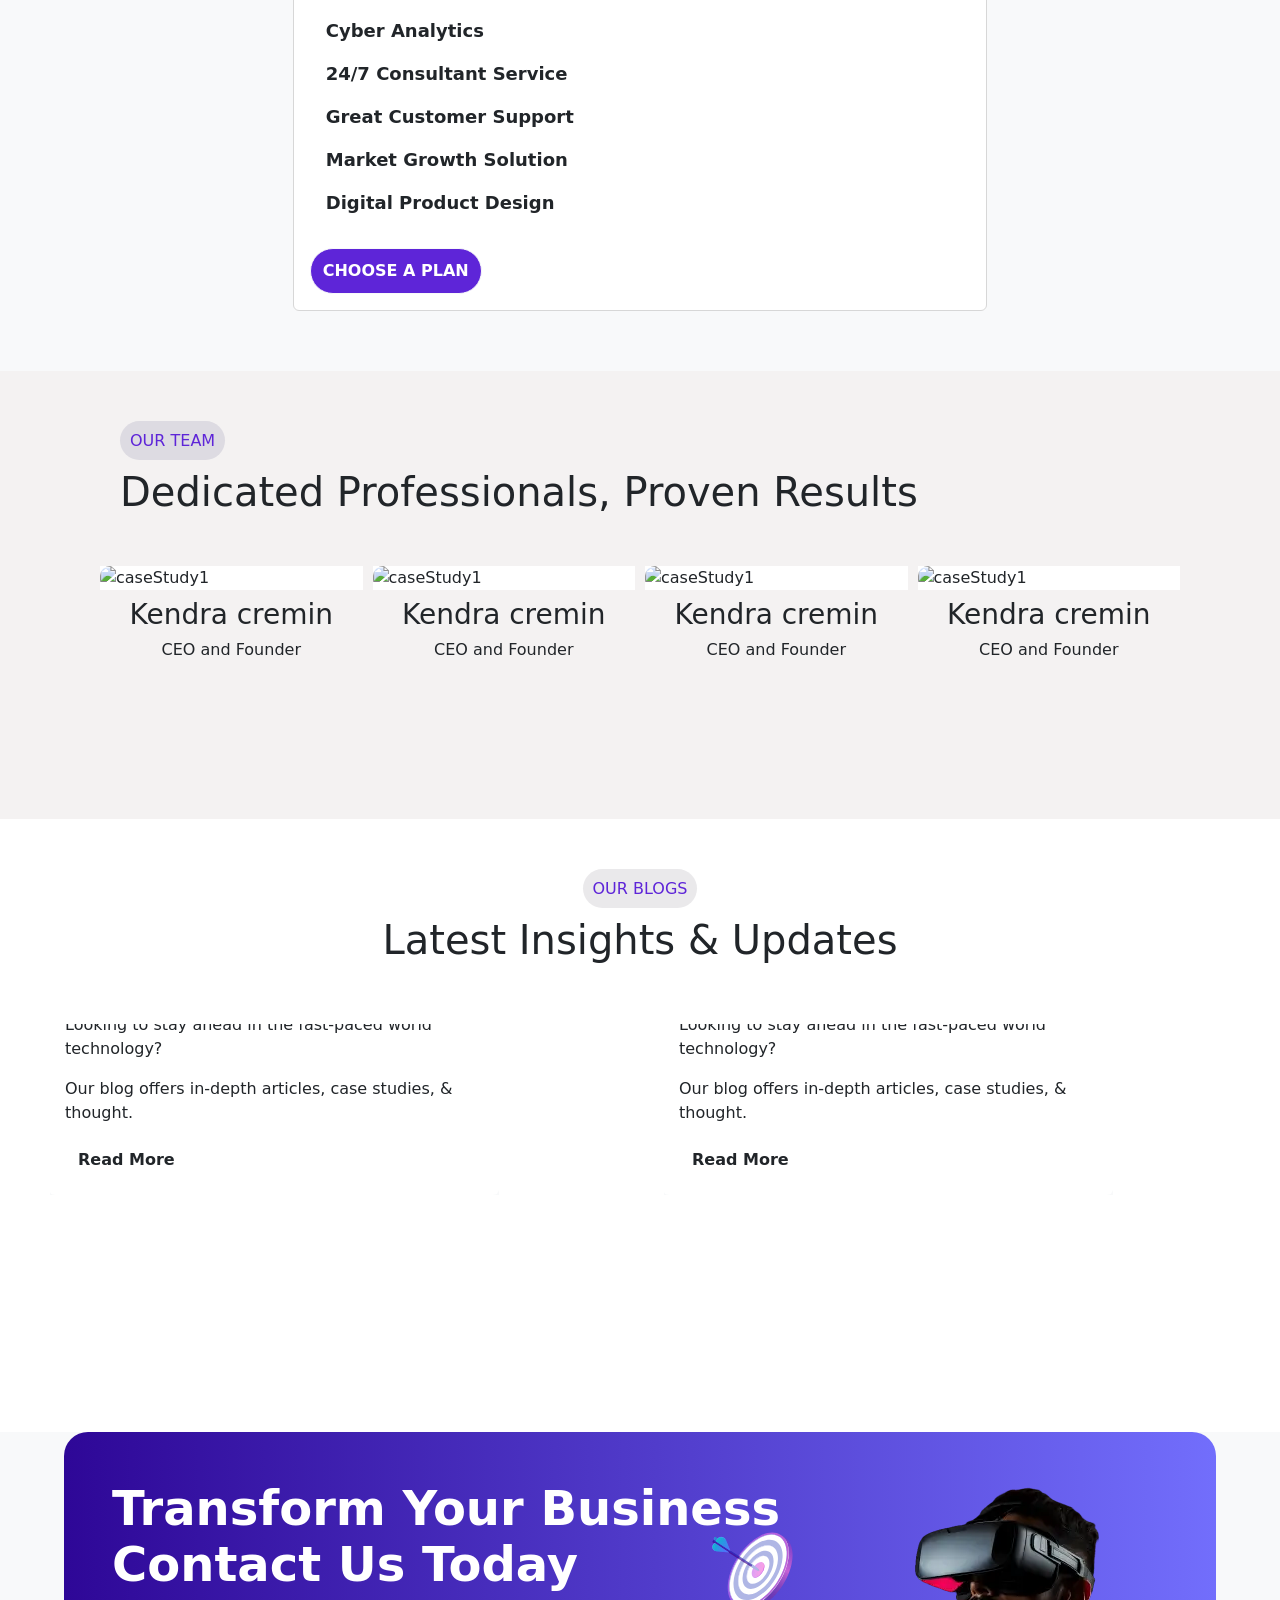
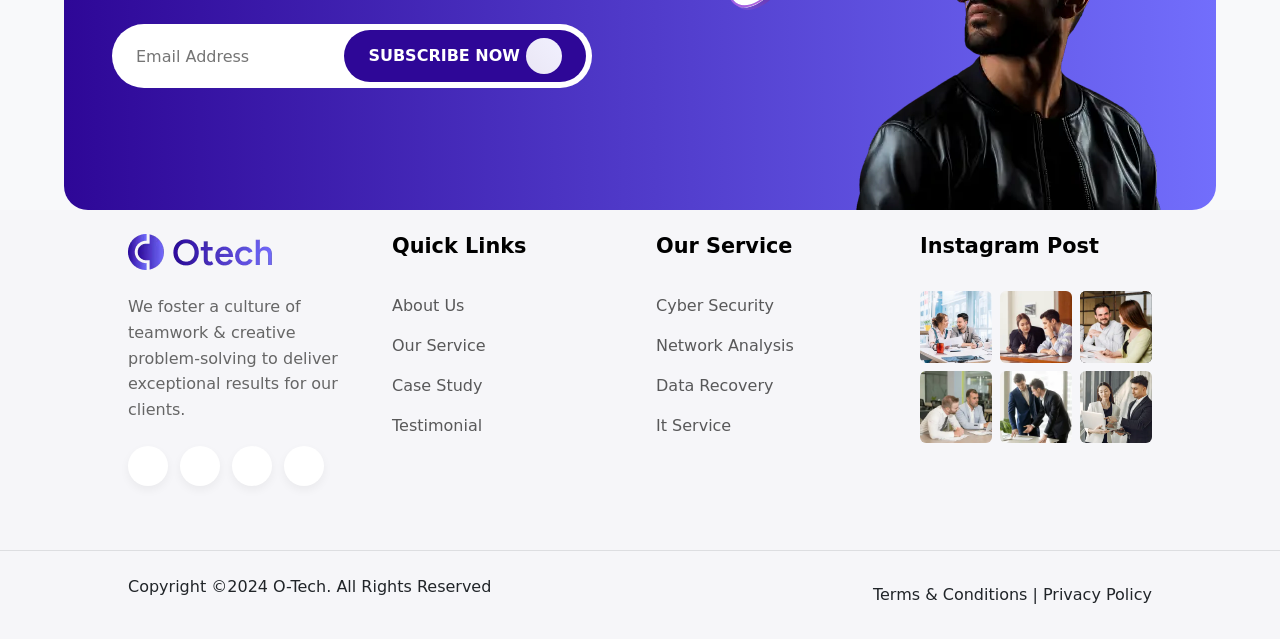
==== commit e4aecc3e: "final updates" ====
--- a/index.html
+++ b/index.html
@@ -19,7 +19,7 @@
 <body>
   <nav class="navbar navbar-expand-lg navbar-dark">
     <div class="container-fluid">
-      <img src="https://html.vikinglab.agency/otech/assets/img/logo/vl-logo-1.1.png" alt="logo" />
+      <a href="index.html"><img src="https://html.vikinglab.agency/otech/assets/img/logo/vl-logo-1.1.png" alt="logo"/></a>
       <button class="navbar-toggler" type="button" data-bs-toggle="collapse" data-bs-target="#navbarSupportedContent"
         aria-controls="navbarSupportedContent" aria-expanded="false" aria-label="Toggle navigation">
         <span class="navbar-toggler-icon"></span>
